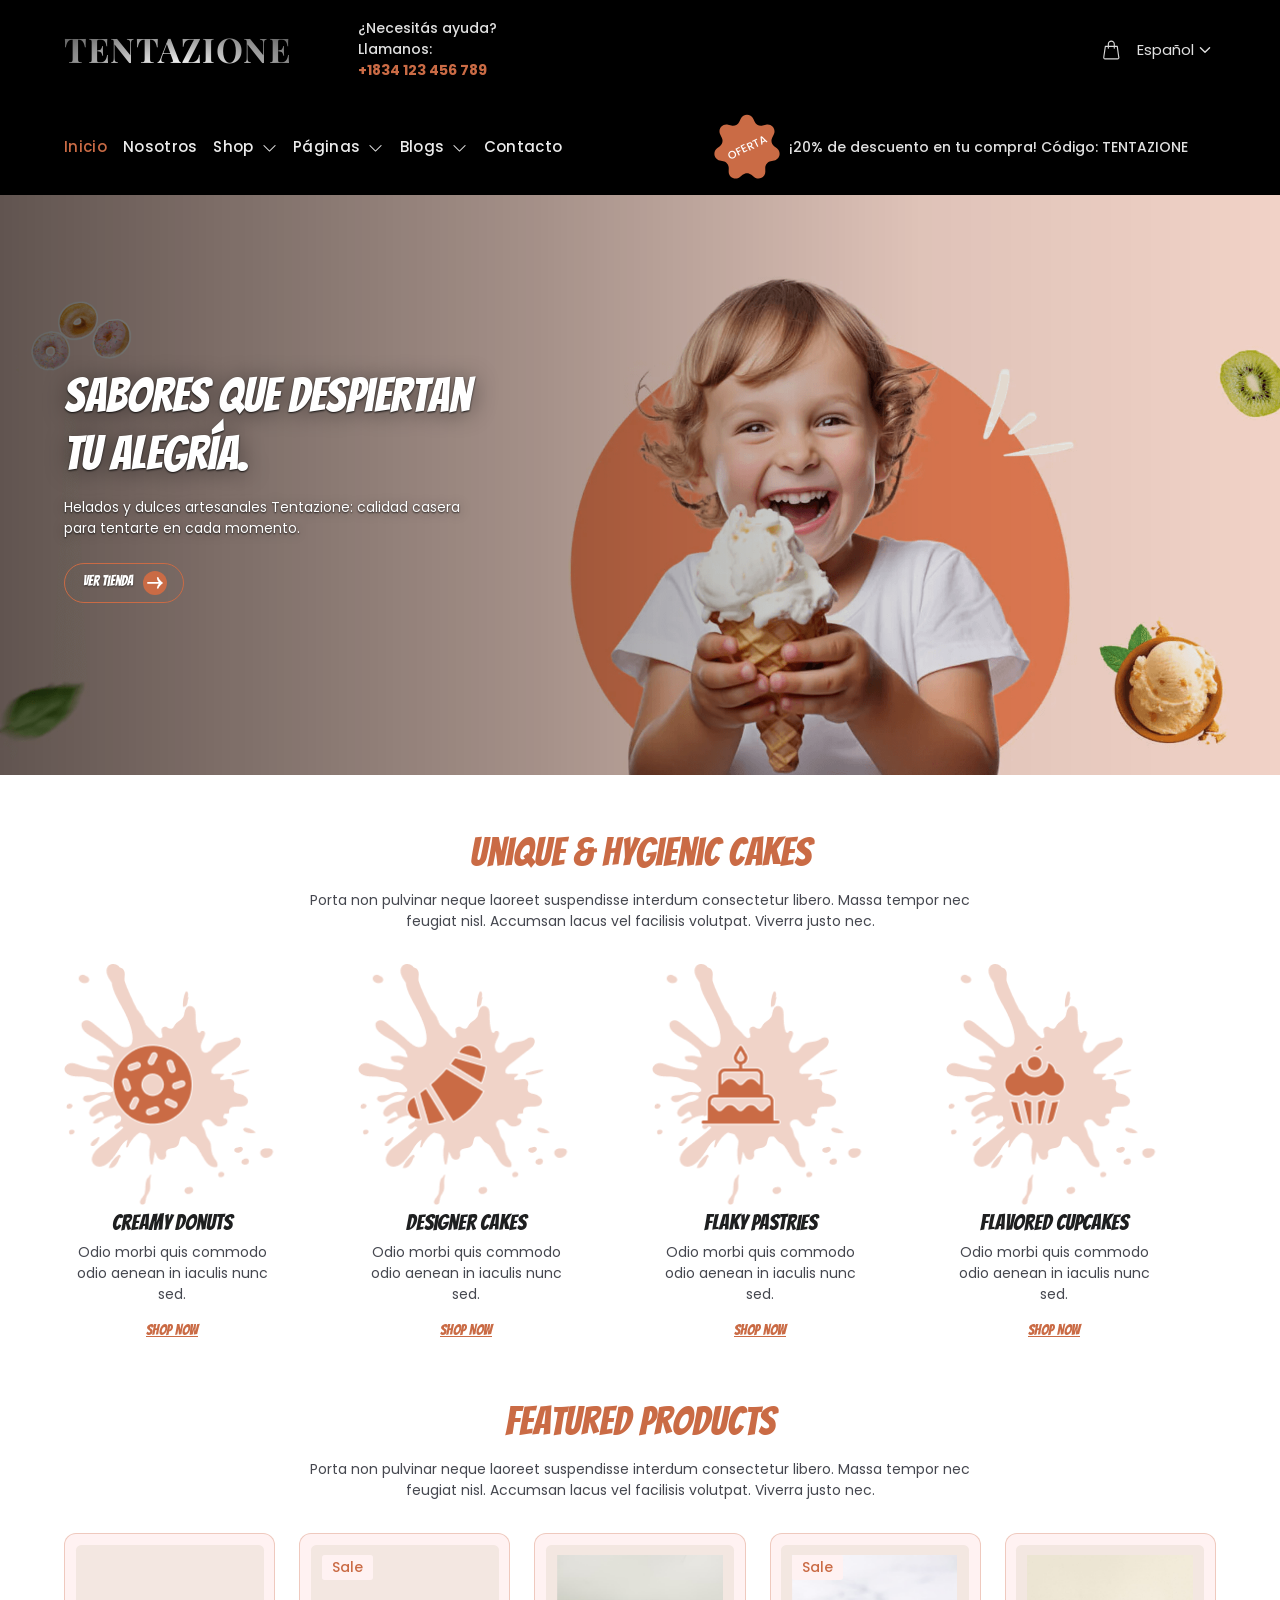
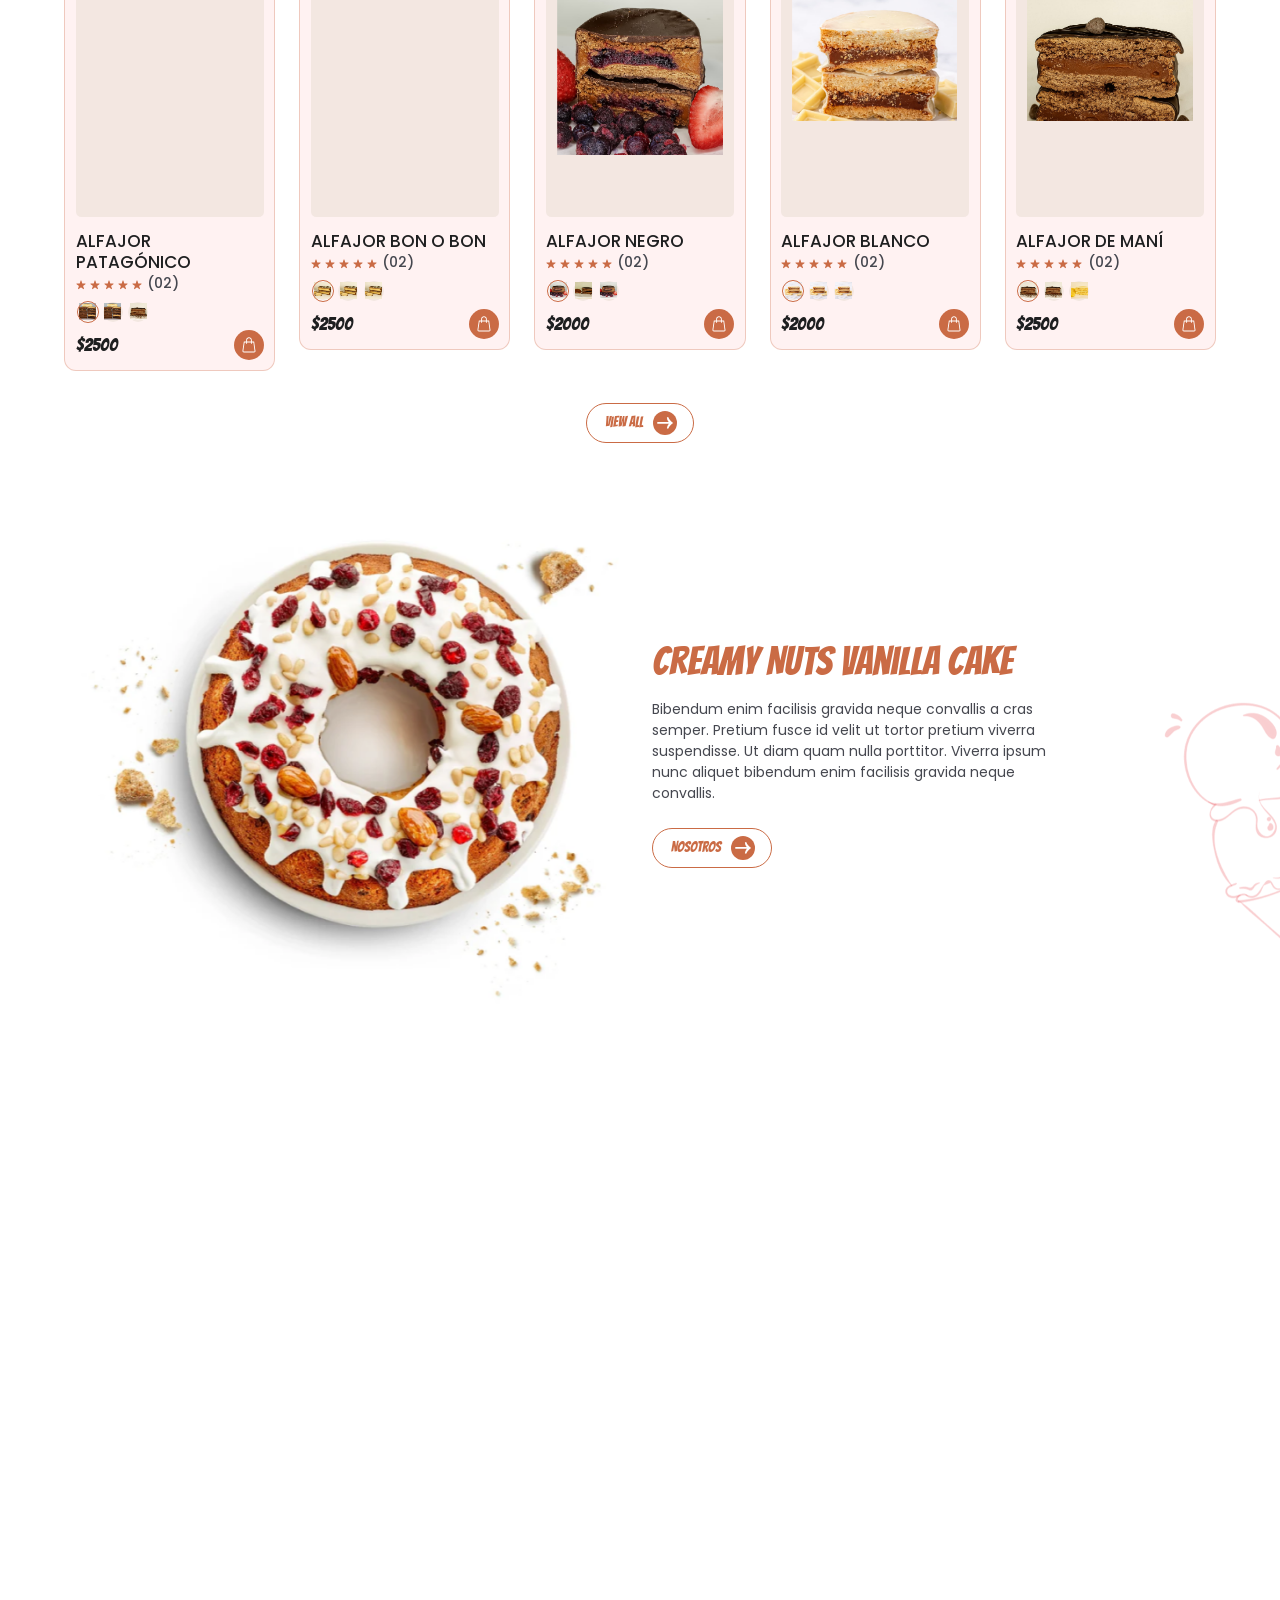
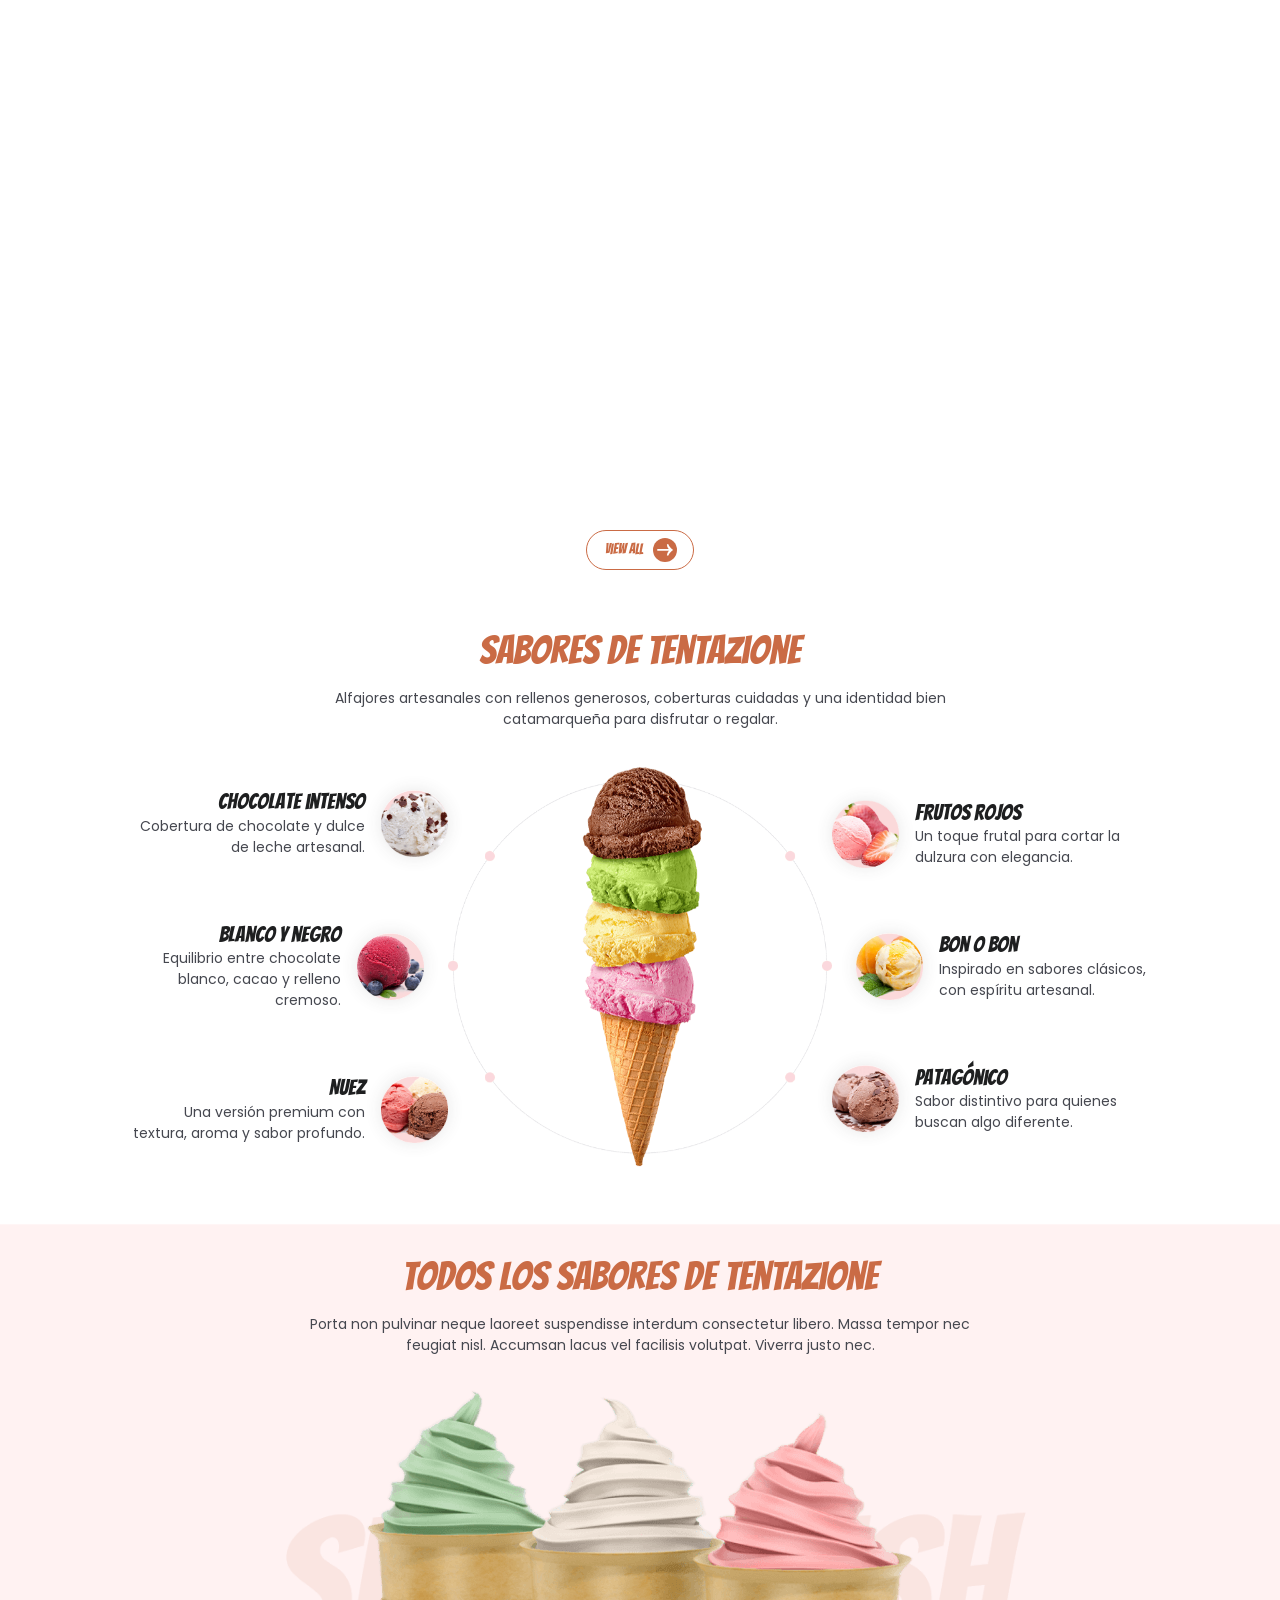
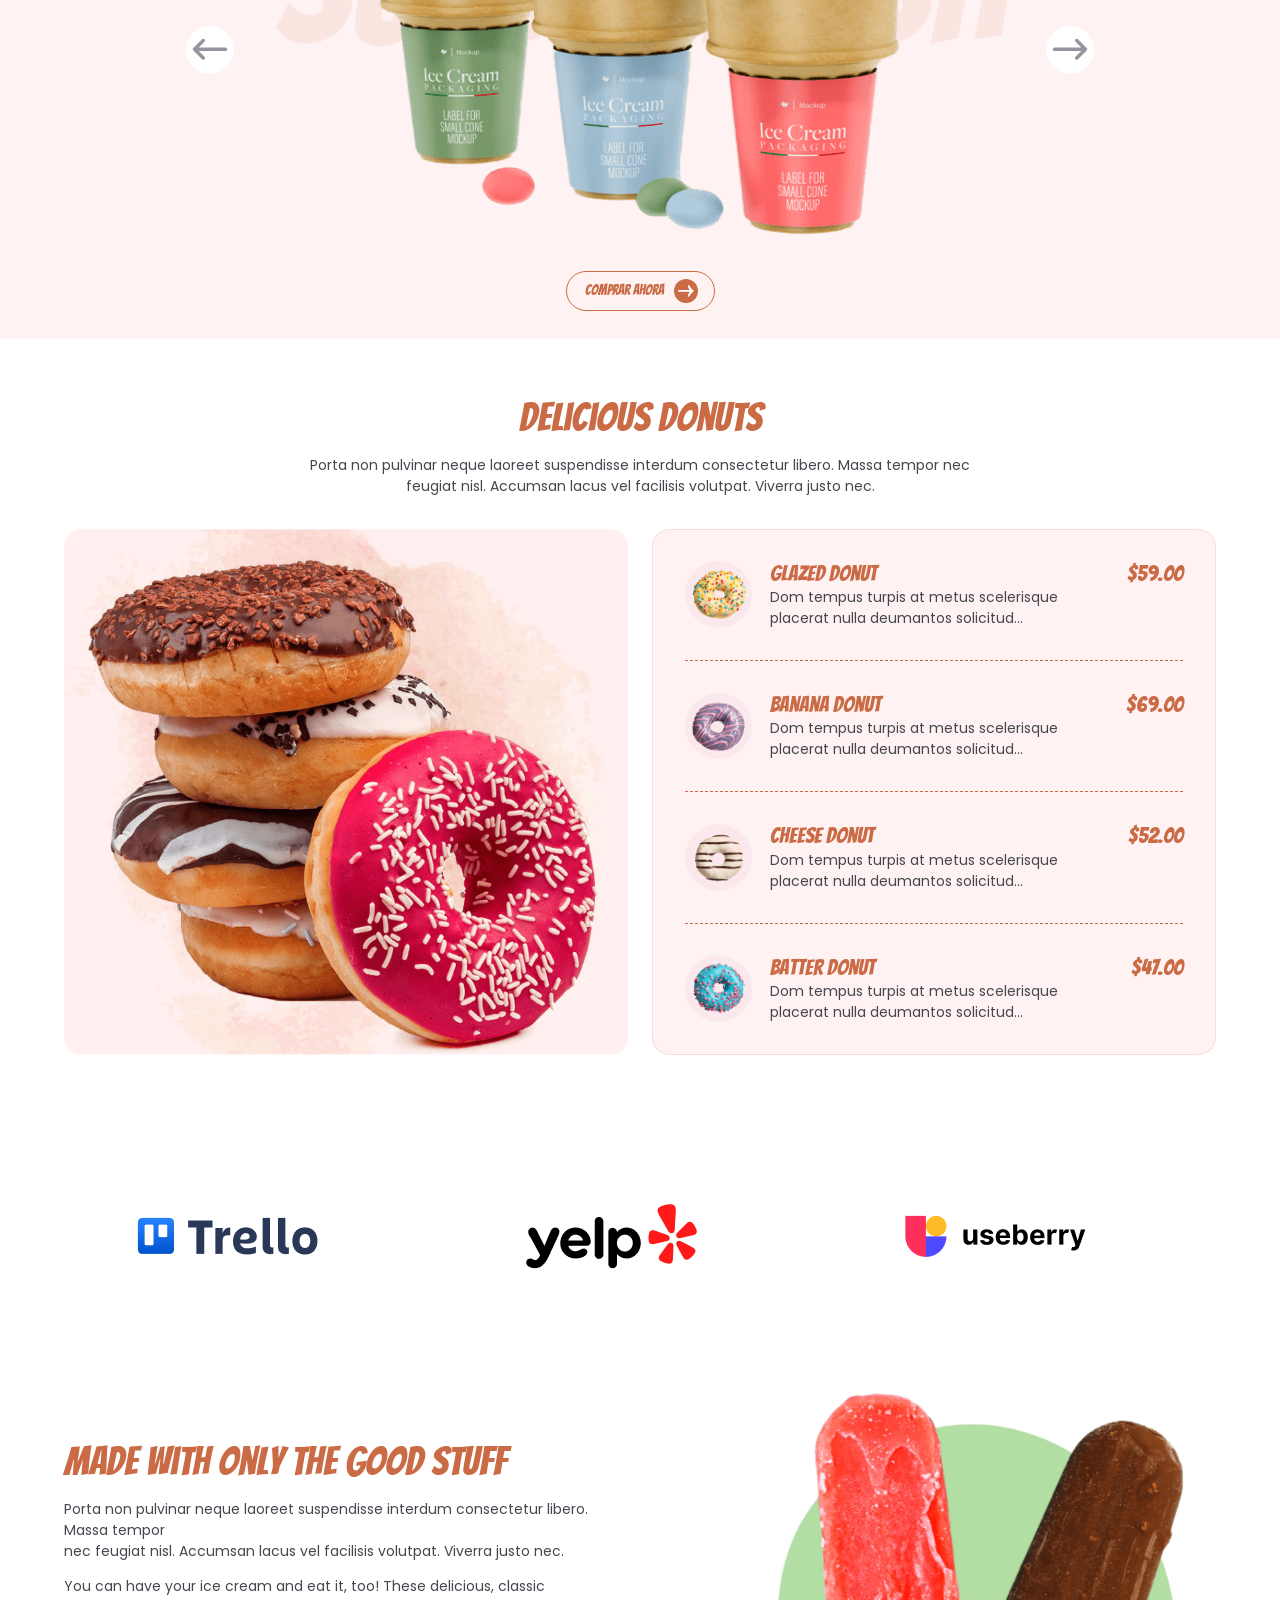
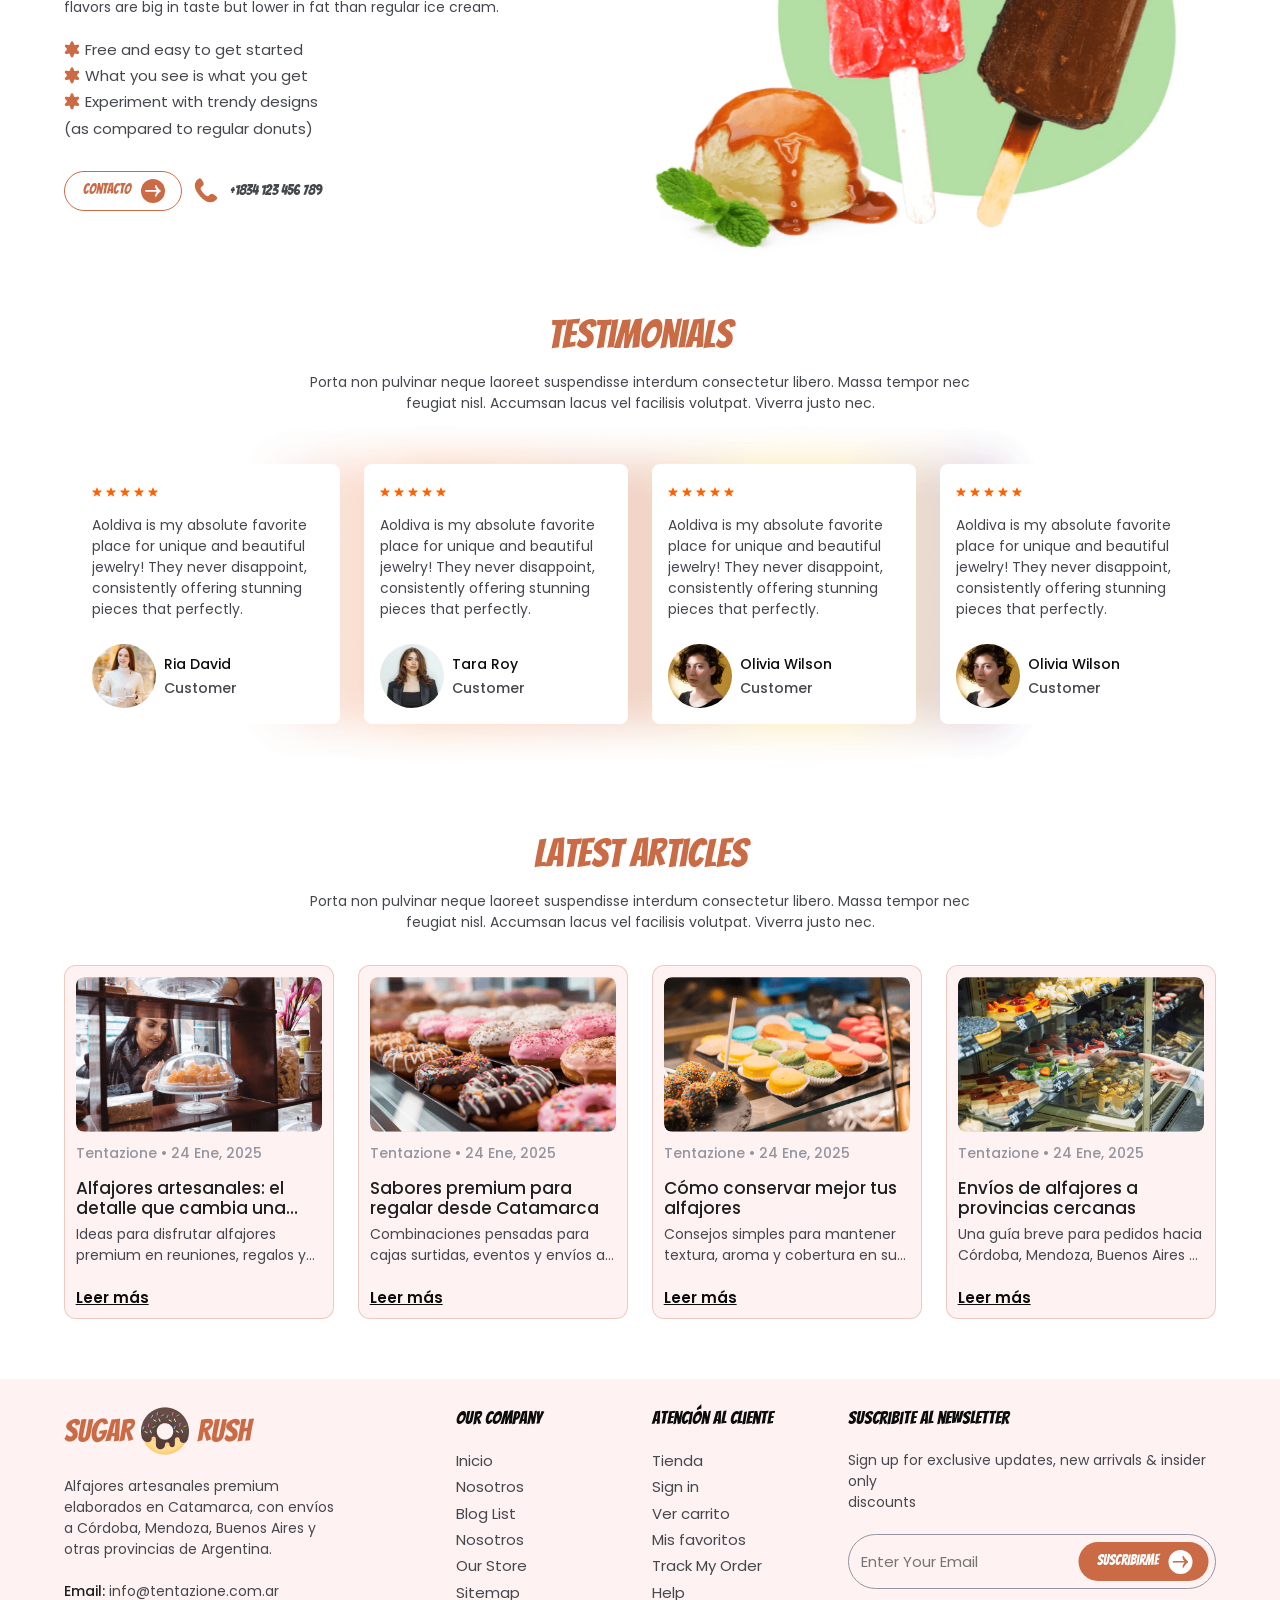
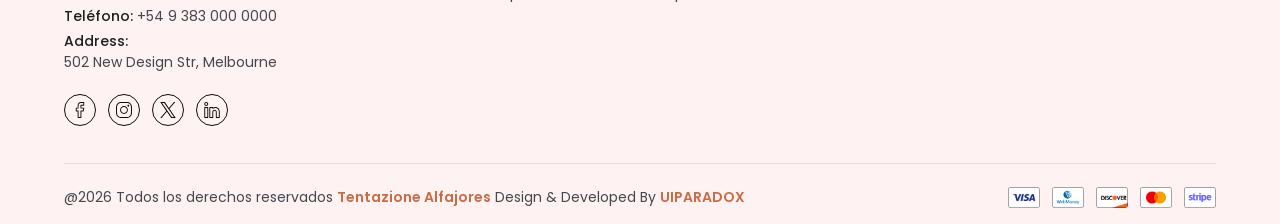
==== index.html @ 1d55a3b2 "Deploy inicial Tentazione Alfajores" ====
<!DOCTYPE html>
<html lang="es" class="preloader-active">

<head>
    <meta charset="UTF-8">
    <meta http-equiv="X-UA-Compatible" content="IE=edge">
    <meta name="viewport" content="width=device-width, initial-scale=1, shrink-to-fit=no">
    <meta name="description" content="Alfajores artesanales premium elaborados en Catamarca. Envíos a Córdoba, Mendoza, Buenos Aires y otras provincias de Argentina.">
    <meta name="keywords" content="Tentazione Alfajores, alfajores artesanales, alfajores premium, alfajores Catamarca, envíos de alfajores, alfajores Argentina">
    <meta property="og:title" content="Tentazione Alfajores | Alfajores artesanales premium en Catamarca">
    <meta property="og:description" content="Alfajores artesanales premium elaborados en Catamarca. Envíos a Córdoba, Mendoza, Buenos Aires y otras provincias de Argentina.">
    <meta property="og:image" content="https://tentazione.com.ar/assets/media/banner/hero-bg.png">

    <title>Tentazione Alfajores | Alfajores artesanales premium en Catamarca</title>

    <!-- Favicon -->
    <link rel="shortcut icon" type="image/x-icon" href="assets/media/favicon.png">

    <!-- All CSS files -->
    <link rel="stylesheet" href="assets/css/vendor/font-awesome.css">
    <link rel="stylesheet" href="assets/css/vendor/slick-theme.css">
    <link rel="stylesheet" href="assets/css/vendor/slick-slider.css">
    <link rel="stylesheet" href="assets/css/vendor/bootstrap.min.css">
    <link rel="stylesheet" href="assets/css/vendor/wow.min.css">
    <link rel="stylesheet" href="assets/css/app.css">
    <link rel="stylesheet" href="assets/css/tentazione-brand.css">
    <link rel="stylesheet" href="assets/css/tentazione-preloader.css">

</head>

<body class="preloader-active">

    <div id="tentazione-preloader" class="tentazione-preloader" role="status" aria-live="polite" aria-label="Cargando Tentazione Alfajores">
        <div class="tentazione-preloader__inner">
            <div class="tentazione-preloader__alfajor" aria-hidden="true"></div>
            <p class="tentazione-preloader__brand">Tentazione</p>
            <p class="tentazione-preloader__copy">Alfajores artesanales</p>
            <div class="tentazione-preloader__bar" aria-hidden="true"></div>
        </div>
    </div>



    <!-- Main Wrapper Start -->
    <div id="scroll-container" class="main-wrapper">

        <!-- Header Menu Start -->
        <header>
            <div class="header-section">
                <div class="bg-sec">
                    <div class="container-fluid">
                        <div class="header-top row align-items-center row-gap-sm-2 row-gap-3">
                            <div class="col-xl-3 col-lg-4 col-md-6 col-sm-5 col-6 order-lg-1 order-1">
                                <a href="index.html" class="header-logo tentazione-header-logo" aria-label="Tentazione — inicio">
                                    <h1 class="tentazione-brand-title tentazione-luminance">TENTAZIONE</h1>
                                </a>
                            </div>
                            <div class="col-xl-2 d-xl-block d-none order-lg-2">
                                <div class="our-number">
                                    <p class="fw-500 medium-black">¿Necesitás ayuda? Llamanos:</p>
                                    <p class="fw-700 color-primary">+1834 123 456 789</p>
                                </div>
                            </div>

                            <div class="col-xl-7 col-lg-8 col-md-6 col-6 order-lg-3 order-2 ms-auto">
                                <div class="header-end">
                                    <div class="header-buttons">

                                        <a href="#" class="button-block cart-button">
                                            <svg xmlns="http://www.w3.org/2000/svg" width="19" height="18"
                                                viewBox="0 0 19 18" fill="none">
                                                <path
                                                    d="M17.4869 16.1063C17.0473 13.0299 15.9747 5.52124 15.9747 5.52124C15.9376 5.26112 15.7148 5.06792 15.452 5.06792H13.1524V3.33377C12.9831 -1.11295 6.60873 -1.10957 6.44108 3.33377V5.06792H4.14146C3.8787 5.06792 3.65596 5.26112 3.61879 5.52124C3.61879 5.52124 2.54624 13.0299 2.10657 16.1063C2.03846 16.5828 2.18032 17.0645 2.49566 17.428C2.81101 17.7915 3.26782 18 3.74899 18H15.8445C16.3257 18 16.7825 17.7915 17.0978 17.428C17.4132 17.0646 17.555 16.5828 17.4869 16.1063ZM7.49708 3.33377C7.61306 0.286388 11.9815 0.288675 12.0964 3.33377V5.06792H7.49708V3.33377ZM16.3002 16.736C16.1855 16.8682 16.0194 16.944 15.8445 16.944H3.74899C3.57405 16.944 3.40798 16.8682 3.29331 16.736C3.1787 16.6039 3.12717 16.4289 3.15191 16.2557C3.52664 13.6339 4.361 7.79284 4.5994 6.12389H6.44111V7.29249C6.46709 7.99228 7.47135 7.99175 7.49708 7.29249V6.12389H12.0964V7.29249C12.1224 7.99228 13.1267 7.99175 13.1524 7.29249V6.12389H14.9941C15.2325 7.79284 16.0669 13.6339 16.4416 16.2557C16.4663 16.4289 16.4148 16.6039 16.3002 16.736Z"
                                                    fill="#1E1F20" />
                                            </svg>
                                        </a>

                                    </div>
                                    <div class="drop-container d-sm-block d-none">
                                        <div class="wrapper-dropdown medium-black" id="dropdown04">
                                            <span class="selected-display medium-black"
                                                id="destination04">Español</span>
                                            <svg id="drp-arrow04" width="24" height="24" viewBox="0 0 24 24" fill="none"
                                                xmlns="http://www.w3.org/2000/svg"
                                                class="arrow transition-all ml-auto rotate-180">
                                                <path d="M7 14.5l5-5 5 5" stroke="currentColor" stroke-width="1.5"
                                                    stroke-linecap="round" stroke-linejoin="round"></path>
                                            </svg>
                                            <ul class="topbar-dropdown bg-lightest-gray">
                                                <li class="item black">Español</li>
                                                <li class="item black">Español</li>
                                                <li class="item black">Italiano</li>
                                                <li class="item black">Árabe</li>
                                            </ul>
                                        </div>
                                    </div>
                                    <a href="#" class="main-menu__toggler mobile-nav__toggler">
                                        <img src="assets/media/icons/menu-2.png" alt="">
                                    </a>
                                </div>
                            </div>
                        </div>
                    </div>
                </div>
                <div class="header-center">
                    <div class="container-fluid">
                        <div class="row align-items-center justify-content-between">
                            <div class="col-lg-6 d-lg-flex d-none">
                                <nav class="navigation d-flex align-items-center">
                                    <div class="menu-button-right">
                                        <div class="main-menu__nav">
                                            <ul class="main-menu__list">
                                                <li>
                                                    <a href="index.html" class="active">Inicio</a>
                                                </li>
                                                <li>
                                                    <a href="about.html">Nosotros</a>
                                                </li>
                                                <li class="dropdown">
                                                    <a href="javascript:void(0);">Shop <i
                                                            class="fa-light fa-chevron-down d-lg-block d-none"></i></a>
                                                    <ul class="sub-menu">
                                                        <li><a href="shop-grid.html">Tienda</a></li>
                                                        <li><a href="shop-grid-sidebar.html">Tienda con filtros</a></li>
                                                        <li><a href="product-detail.html">Detalle de producto</a></li>
                                                        <li><a href="wishlist.html">Favoritos</a></li>
                                                        <li><a href="cart.html">Carrito</a></li>
                                                        <li><a href="checkout.html">Finalizar compra</a></li>
                                                    </ul>
                                                </li>
                                                <li class="dropdown">
                                                    <a href="javascript:void(0);">Páginas<i
                                                            class="fa-light fa-chevron-down d-lg-block d-none"></i></a>
                                                    <ul>
                                                        <li><a href="about.html">Nosotros</a></li>
                                                        <li><a href="pricing.html">Pricing</a></li>
                                                        <li><a href="coming-soon.html">Coming soon</a></li>
                                                    </ul>
                                                </li>
                                                <li class="dropdown">
                                                    <a href="javascript:void(0);">Blogs <i
                                                            class="fa-light fa-chevron-down d-lg-block d-none"></i></a>
                                                    <ul>
                                                        <li><a href="blog-grid.html">Blog Grid</a></li>
                                                        <li><a href="blog-grid-sidebar.html">Blog Grid Sidebar</a></li>
                                                        <li><a href="blog-detail.html">Blog Detail</a></li>
                                                    </ul>
                                                </li>
                                                <li>
                                                    <a href="contact.html">Contacto</a>
                                                </li>
                                            </ul>
                                        </div>
                                    </div>
                                </nav>
                            </div>
                            <div class="col-lg-6 col-md-8 col-sm-7 col-11">
                                <div class="header-hotline tentazione-offer-marquee">
                                    <div class="tentazione-offer-marquee__viewport">
                                        <div class="tentazione-offer-marquee__track">
                                            <div class="tentazione-offer-marquee__segment">
                                                <div class="hotline-icon">
                                                    <svg xmlns="http://www.w3.org/2000/svg" width="38" height="37" viewBox="0 0 38 37" fill="none">
                                                        <path d="M15.5065 2.65622C16.8729 -0.338356 21.1271 -0.338351 22.4935 2.65622L23.297 4.41703C24.0655 6.10131 25.9263 6.99745 27.7223 6.54818L29.5999 6.07849C32.7931 5.27971 35.4455 8.60576 33.9562 11.5412L33.0805 13.2672C32.2429 14.9181 32.7025 16.9318 34.1735 18.0558L35.7114 19.2309C38.3268 21.2294 37.3802 25.3769 34.1566 26.0427L32.2612 26.4342C30.4481 26.8087 29.1604 28.4235 29.1987 30.2744L29.2388 32.2095C29.307 35.5003 25.4742 37.3462 22.9438 35.241L21.4559 34.0032C20.0327 32.8191 17.9673 32.8191 16.5441 34.0032L15.0562 35.241C12.5258 37.3462 8.69296 35.5003 8.76117 32.2095L8.80127 30.2744C8.83963 28.4235 7.55188 26.8087 5.73882 26.4342L3.84337 26.0427C0.619817 25.3769 -0.326822 21.2294 2.28862 19.2309L3.8265 18.0558C5.29753 16.9318 5.75712 14.9181 4.91947 13.2672L4.04376 11.5411C2.55445 8.60576 5.20689 5.27971 8.40008 6.07849L10.2777 6.54818C12.0737 6.99745 13.9345 6.10131 14.7031 4.41703L15.5065 2.65622Z" fill="#CA6B45"/>
                                                    </svg>
                                                    <p>OFERTA</p>
                                                </div>
                                                <p class="fw-500 medium-black tentazione-offer-marquee__text">¡20% de descuento en tu compra! Código: TENTAZIONE</p>
                                            </div>
                                            <div class="tentazione-offer-marquee__segment" aria-hidden="true">
                                                <div class="hotline-icon">
                                                    <svg xmlns="http://www.w3.org/2000/svg" width="38" height="37" viewBox="0 0 38 37" fill="none">
                                                        <path d="M15.5065 2.65622C16.8729 -0.338356 21.1271 -0.338351 22.4935 2.65622L23.297 4.41703C24.0655 6.10131 25.9263 6.99745 27.7223 6.54818L29.5999 6.07849C32.7931 5.27971 35.4455 8.60576 33.9562 11.5412L33.0805 13.2672C32.2429 14.9181 32.7025 16.9318 34.1735 18.0558L35.7114 19.2309C38.3268 21.2294 37.3802 25.3769 34.1566 26.0427L32.2612 26.4342C30.4481 26.8087 29.1604 28.4235 29.1987 30.2744L29.2388 32.2095C29.307 35.5003 25.4742 37.3462 22.9438 35.241L21.4559 34.0032C20.0327 32.8191 17.9673 32.8191 16.5441 34.0032L15.0562 35.241C12.5258 37.3462 8.69296 35.5003 8.76117 32.2095L8.80127 30.2744C8.83963 28.4235 7.55188 26.8087 5.73882 26.4342L3.84337 26.0427C0.619817 25.3769 -0.326822 21.2294 2.28862 19.2309L3.8265 18.0558C5.29753 16.9318 5.75712 14.9181 4.91947 13.2672L4.04376 11.5411C2.55445 8.60576 5.20689 5.27971 8.40008 6.07849L10.2777 6.54818C12.0737 6.99745 13.9345 6.10131 14.7031 4.41703L15.5065 2.65622Z" fill="#CA6B45"/>
                                                    </svg>
                                                    <p>OFERTA</p>
                                                </div>
                                                <p class="fw-500 medium-black tentazione-offer-marquee__text">¡20% de descuento en tu compra! Código: TENTAZIONE</p>
                                            </div>
                                        </div>
                                    </div>
                                </div>
                            </div>
                        </div>
                    </div>
                </div>
            </div>
        </header>
        <!-- Header Menu End -->

        <!-- Main Sections -->
        <main class="main-wrapper">

            <!-- HERO BANNER START -->
            <section class="hero-banner">
                <div class="hero-banner-wrapper">
                    <div class="container-fluid">
                        <div class="row align-items-center row-gap-4">
                            <div class="col-lg-6 col-md-6">
                                <div class="hero-content-block">
                                    <h1 class="color-primary mb-16 wow fadeInLeft animated" data-wow-delay="0.1s">Sabores
                                        que despiertan <br class="d-lg-block d-none"> tu alegría.</h1>
                                    <p class="mb-32 wow fadeInLeft animated" data-wow-delay="0.15s">Helados y dulces
                                        artesanales Tentazione: calidad casera <br class="d-lg-block d-none">
                                        para tentarte en cada momento.</p>
                                    <a href="shop-grid.html" class="cus-btn-2 wow fadeInLeft animated"
                                        data-wow-delay="0.2s">
                                        <div class="arr-2">
                                            <svg xmlns="http://www.w3.org/2000/svg" width="20" height="15"
                                                viewBox="0 0 20 15" fill="none">
                                                <path
                                                    d="M13.3555 14.3477C13.3555 11.3477 16.1555 7.34766 19.3555 7.34766M19.3555 7.34766C17.5221 7.34766 13.3555 6.34766 13.3555 0.347656M19.3555 7.34766H0.355469"
                                                    stroke="white" stroke-width="2" />
                                            </svg>
                                        </div>
                                        <span class="text">Ver tienda</span>
                                        <span class="circle"></span>
                                        <div class="arr-1">
                                            <svg xmlns="http://www.w3.org/2000/svg" width="20" height="15"
                                                viewBox="0 0 20 15" fill="none">
                                                <path
                                                    d="M13.3555 14.3477C13.3555 11.3477 16.1555 7.34766 19.3555 7.34766M19.3555 7.34766C17.5221 7.34766 13.3555 6.34766 13.3555 0.347656M19.3555 7.34766H0.355469"
                                                    stroke="white" stroke-width="2" />
                                            </svg>
                                        </div>
                                    </a>
                                </div>
                            </div>
                        </div>
                    </div>
                </div>
            </section>
            <!-- HERO BANNER END -->

            <!-- COLLECTION SECTION START -->
            <div class="collection-sec pt-80 pb-40">
                <div class="container-fluid">
                    <div class="heading mb-48 text-center wow fadeInUp animated" data-wow-delay="0s">
                        <h2 class="color-primary mb-16">Unique & Hygienic Cakes</h2>
                        <p>Porta non pulvinar neque laoreet suspendisse interdum consectetur libero. Massa tempor nec
                            <br class="d-lg-block d-none"> feugiat nisl. Accumsan lacus vel facilisis volutpat. Viverra
                            justo nec.</p>
                    </div>
                    <div class="row row-gap-lg-4 row-gap-3">
                        <div class="col-xl-3 col-lg-6 col-md-6 col-sm-6 col-12 wow fadeInUp animated"
                            data-wow-delay="0s">
                            <div class="collection-card">
                                <a href="shop-grid-sidebar.html" class="order-box mb-8">
                                    <img src="assets/media/collection/shop-vec-1.png" alt="Icon">
                                    <img class="icon-image" src="assets/media/collection/shop-vec-2.png" alt="Icon">
                                </a>
                                <div class="collection-text">
                                    <a href="shop-grid-sidebar.html" class="h5 mb-8">Creamy Donuts</a>
                                    <p class="dark-gray mb-16">Odio morbi quis commodo odio aenean in iaculis nunc sed.
                                    </p>
                                    <a href="shop-grid-sidebar.html" class="block-btn text-decoration-underline">Shop
                                        Now</a>
                                </div>
                            </div>
                        </div>
                        <div class="col-xl-3 col-lg-6 col-md-6 col-sm-6 col-12 wow fadeInUp animated"
                            data-wow-delay="30ms">
                            <div class="collection-card">
                                <a href="shop-grid-sidebar.html" class="order-box mb-8">
                                    <img src="assets/media/collection/shop-vec-1.png" alt="Icon">
                                    <img class="icon-image" src="assets/media/collection/shop-vec-3.png" alt="Icon">
                                </a>
                                <div class="collection-text">
                                    <a href="shop-grid-sidebar.html" class="h5 mb-8">Designer Cakes</a>
                                    <p class="dark-gray mb-16">Odio morbi quis commodo odio aenean in iaculis nunc sed.
                                    </p>
                                    <a href="shop-grid-sidebar.html" class="block-btn text-decoration-underline">Shop
                                        Now</a>
                                </div>
                            </div>
                        </div>
                        <div class="col-xl-3 col-lg-6 col-md-6 col-sm-6 col-12 wow fadeInUp animated"
                            data-wow-delay="40ms">
                            <div class="collection-card">
                                <a href="shop-grid-sidebar.html" class="order-box mb-8">
                                    <img src="assets/media/collection/shop-vec-1.png" alt="Icon">
                                    <img class="icon-image" src="assets/media/collection/shop-vec-4.png" alt="Icon">
                                </a>
                                <div class="collection-text">
                                    <a href="shop-grid-sidebar.html" class="h5 mb-8">Flaky Pastries</a>
                                    <p class="dark-gray mb-16">Odio morbi quis commodo odio aenean in iaculis nunc sed.
                                    </p>
                                    <a href="shop-grid-sidebar.html" class="block-btn text-decoration-underline">Shop
                                        Now</a>
                                </div>
                            </div>
                        </div>
                        <div class="col-xl-3 col-lg-6 col-md-6 col-sm-6 col-12 wow fadeInUp animated"
                            data-wow-delay="45ms">
                            <div class="collection-card">
                                <a href="shop-grid-sidebar.html" class="order-box mb-8">
                                    <img src="assets/media/collection/shop-vec-1.png" alt="Icon">
                                    <img class="icon-image" src="assets/media/collection/shop-vec-5.png" alt="Icon">
                                </a>
                                <div class="collection-text">
                                    <a href="shop-grid-sidebar.html" class="h5 mb-8">Flavored Cupcakes</a>
                                    <p class="dark-gray mb-16">Odio morbi quis commodo odio aenean in iaculis nunc sed.
                                    </p>
                                    <a href="shop-grid-sidebar.html" class="block-btn text-decoration-underline">Shop
                                        Now</a>
                                </div>
                            </div>
                        </div>
                    </div>
                </div>
            </div>
            <!-- COLLECTION SECTION END -->

            <!-- FEATURED PRODUCT START -->
            <section class="featured-product-sec py-40">
                <div class="container-fluid">
                    <div class="heading mb-48 text-center wow fadeInUp animated" data-wow-delay="0s">
                        <h2 class="color-primary mb-16">Featured products</h2>
                        <p>Porta non pulvinar neque laoreet suspendisse interdum consectetur libero. Massa tempor nec
                            <br class="d-lg-block d-none"> feugiat nisl. Accumsan lacus vel facilisis volutpat. Viverra
                            justo nec.</p>
                    </div>
                    <div class="row row-gap-4 row-cols-xl-5 row-cols-lg-3 row-cols-md-3 row-cols-sm-2 mb-48">
                        <div class="col wow fadeInUp animated" data-wow-delay="0s">
                            <div class="product-block">
                                <div class="detail-img mb-16">
                                    <div class="product-card-slider">
                                        <div class="detail-img-block">
                                            <img src="./assets/media/products/fotos-grid/pila-alfajores.jpeg" alt="">
                                        </div>
                                        <div class="detail-img-block">
                                            <img src="./assets/media/products/fotos-grid/pila-alfajores.jpeg" alt="">
                                        </div>
                                        <div class="detail-img-block">
                                            <img src="./assets/media/products/fotos-grid/alfa-cookies.jpeg" alt="">
                                        </div>
                                    </div>
                                    <ul class="side-icons list-unstyled">
                                        <li>
                                            <a href="">
                                                <i class="fa-light fa-heart"></i>
                                            </a>
                                        </li>
                                        <li>
                                            <a href="#" class="btn" data-bs-toggle="modal"
                                                data-bs-target="#productQuickView">
                                                <i class="fa-regular fa-eye"></i>
                                            </a>
                                        </li>
                                        <li>
                                            <a href="" class="zui-wrapper-button" data-bs-toggle="modal"
                                                data-bs-target="#comparepopup">
                                                <svg xmlns="http://www.w3.org/2000/svg" width="16" height="17"
                                                    viewBox="0 0 16 17" fill="none">
                                                    <path
                                                        d="M12.979 16.5293C12.8173 16.5293 12.6557 16.4669 12.5333 16.3425C12.2913 16.0964 12.2947 15.7007 12.5408 15.4586L14.6415 13.393C14.7584 13.2759 14.8228 13.1207 14.8228 12.9558C14.8228 12.7913 14.7588 12.6366 14.6426 12.5197L12.5432 10.4773C11.9709 9.87765 12.8002 9.02596 13.4148 9.5813L15.5176 11.627C15.5194 11.6288 15.5213 11.6305 15.523 11.6323C15.8775 11.9858 16.0728 12.4558 16.0727 12.9558C16.0727 13.4559 15.8775 13.9259 15.523 14.2793C15.522 14.2803 15.521 14.2813 15.5199 14.2823L13.4172 16.35C13.2955 16.4696 13.1372 16.5293 12.979 16.5293ZM12.979 13.5293H3.82275C1.755 13.5293 0.0727539 11.8471 0.0727539 9.7793V8.18555C0.103473 7.35718 1.29232 7.3578 1.32275 8.18555V9.7793C1.32275 11.1578 2.44425 12.2793 3.82275 12.2793H12.979C13.8074 12.31 13.8068 13.4989 12.979 13.5293ZM15.4478 9.49805C15.1026 9.49805 14.8228 9.21824 14.8228 8.87305V7.2793C14.8228 5.9008 13.7013 4.7793 12.3228 4.7793H3.1665C2.33813 4.74858 2.33875 3.55974 3.1665 3.5293H12.3228C14.3905 3.5293 16.0728 5.21155 16.0728 7.2793V8.87305C16.0728 9.21824 15.7929 9.49805 15.4478 9.49805ZM3.16644 7.6543C3.00938 7.6543 2.85216 7.59549 2.73069 7.47727L0.627879 5.43162C0.626035 5.42983 0.624223 5.42805 0.622441 5.42624C0.267973 5.07283 0.0727539 4.60283 0.0727539 4.1028C0.0727539 3.60277 0.267973 3.13274 0.622441 2.77937C0.623473 2.77833 0.624473 2.77733 0.625504 2.77633L2.72832 0.708647C2.97444 0.466647 3.37016 0.46996 3.61216 0.716085C3.85416 0.96221 3.85085 1.35793 3.60472 1.59993L1.50397 3.66562C1.26438 3.89593 1.26388 4.30799 1.50285 4.5389L3.60232 6.5813C3.84972 6.82199 3.85516 7.21768 3.61447 7.46512C3.492 7.59102 3.32925 7.6543 3.16644 7.6543Z"
                                                        fill="#363636" />
                                                </svg>
                                            </a>
                                        </li>
                                    </ul>
                                </div>
                                <div class="text-box">
                                    <a href="product-detail.html" class="fw-500 product-name">ALFAJOR PATAGÓNICO</a>
                                    <div class="d-flex align-items-center gap-8">
                                        <div class="rating-star">
                                            <svg xmlns="http://www.w3.org/2000/svg" width="14" height="13"
                                                viewBox="0 0 14 13" fill="none">
                                                <path
                                                    d="M6.42937 0.603885C6.60898 0.0510984 7.39102 0.0511002 7.57063 0.603887L8.6614 3.96093C8.74173 4.20814 8.9721 4.37552 9.23204 4.37552H12.7618C13.3431 4.37552 13.5847 5.11929 13.1145 5.46093L10.2588 7.5357C10.0485 7.68848 9.96055 7.9593 10.0409 8.20652L11.1316 11.5636C11.3113 12.1163 10.6786 12.576 10.2083 12.2344L7.35267 10.1596C7.14238 10.0068 6.85762 10.0068 6.64733 10.1596L3.79166 12.2344C3.32143 12.576 2.68874 12.1163 2.86835 11.5636L3.95912 8.20652C4.03945 7.95931 3.95145 7.68848 3.74116 7.5357L0.885485 5.46093C0.415257 5.11929 0.656924 4.37552 1.23816 4.37552H4.76796C5.0279 4.37552 5.25827 4.20814 5.3386 3.96093L6.42937 0.603885Z"
                                                    fill="#CA6B45" />
                                            </svg>
                                            <svg xmlns="http://www.w3.org/2000/svg" width="14" height="13"
                                                viewBox="0 0 14 13" fill="none">
                                                <path
                                                    d="M6.42937 0.603885C6.60898 0.0510984 7.39102 0.0511002 7.57063 0.603887L8.6614 3.96093C8.74173 4.20814 8.9721 4.37552 9.23204 4.37552H12.7618C13.3431 4.37552 13.5847 5.11929 13.1145 5.46093L10.2588 7.5357C10.0485 7.68848 9.96055 7.9593 10.0409 8.20652L11.1316 11.5636C11.3113 12.1163 10.6786 12.576 10.2083 12.2344L7.35267 10.1596C7.14238 10.0068 6.85762 10.0068 6.64733 10.1596L3.79166 12.2344C3.32143 12.576 2.68874 12.1163 2.86835 11.5636L3.95912 8.20652C4.03945 7.95931 3.95145 7.68848 3.74116 7.5357L0.885485 5.46093C0.415257 5.11929 0.656924 4.37552 1.23816 4.37552H4.76796C5.0279 4.37552 5.25827 4.20814 5.3386 3.96093L6.42937 0.603885Z"
                                                    fill="#CA6B45" />
                                            </svg>
                                            <svg xmlns="http://www.w3.org/2000/svg" width="14" height="13"
                                                viewBox="0 0 14 13" fill="none">
                                                <path
                                                    d="M6.42937 0.603885C6.60898 0.0510984 7.39102 0.0511002 7.57063 0.603887L8.6614 3.96093C8.74173 4.20814 8.9721 4.37552 9.23204 4.37552H12.7618C13.3431 4.37552 13.5847 5.11929 13.1145 5.46093L10.2588 7.5357C10.0485 7.68848 9.96055 7.9593 10.0409 8.20652L11.1316 11.5636C11.3113 12.1163 10.6786 12.576 10.2083 12.2344L7.35267 10.1596C7.14238 10.0068 6.85762 10.0068 6.64733 10.1596L3.79166 12.2344C3.32143 12.576 2.68874 12.1163 2.86835 11.5636L3.95912 8.20652C4.03945 7.95931 3.95145 7.68848 3.74116 7.5357L0.885485 5.46093C0.415257 5.11929 0.656924 4.37552 1.23816 4.37552H4.76796C5.0279 4.37552 5.25827 4.20814 5.3386 3.96093L6.42937 0.603885Z"
                                                    fill="#CA6B45" />
                                            </svg>
                                            <svg xmlns="http://www.w3.org/2000/svg" width="14" height="13"
                                                viewBox="0 0 14 13" fill="none">
                                                <path
                                                    d="M6.42937 0.603885C6.60898 0.0510984 7.39102 0.0511002 7.57063 0.603887L8.6614 3.96093C8.74173 4.20814 8.9721 4.37552 9.23204 4.37552H12.7618C13.3431 4.37552 13.5847 5.11929 13.1145 5.46093L10.2588 7.5357C10.0485 7.68848 9.96055 7.9593 10.0409 8.20652L11.1316 11.5636C11.3113 12.1163 10.6786 12.576 10.2083 12.2344L7.35267 10.1596C7.14238 10.0068 6.85762 10.0068 6.64733 10.1596L3.79166 12.2344C3.32143 12.576 2.68874 12.1163 2.86835 11.5636L3.95912 8.20652C4.03945 7.95931 3.95145 7.68848 3.74116 7.5357L0.885485 5.46093C0.415257 5.11929 0.656924 4.37552 1.23816 4.37552H4.76796C5.0279 4.37552 5.25827 4.20814 5.3386 3.96093L6.42937 0.603885Z"
                                                    fill="#CA6B45" />
                                            </svg>
                                            <svg xmlns="http://www.w3.org/2000/svg" width="14" height="13"
                                                viewBox="0 0 14 13" fill="none">
                                                <path
                                                    d="M6.42937 0.603885C6.60898 0.0510984 7.39102 0.0511002 7.57063 0.603887L8.6614 3.96093C8.74173 4.20814 8.9721 4.37552 9.23204 4.37552H12.7618C13.3431 4.37552 13.5847 5.11929 13.1145 5.46093L10.2588 7.5357C10.0485 7.68848 9.96055 7.9593 10.0409 8.20652L11.1316 11.5636C11.3113 12.1163 10.6786 12.576 10.2083 12.2344L7.35267 10.1596C7.14238 10.0068 6.85762 10.0068 6.64733 10.1596L3.79166 12.2344C3.32143 12.576 2.68874 12.1163 2.86835 11.5636L3.95912 8.20652C4.03945 7.95931 3.95145 7.68848 3.74116 7.5357L0.885485 5.46093C0.415257 5.11929 0.656924 4.37552 1.23816 4.37552H4.76796C5.0279 4.37552 5.25827 4.20814 5.3386 3.96093L6.42937 0.603885Z"
                                                    fill="#CA6B45" />
                                            </svg>
                                        </div>
                                        <p class="fw-500">(02)</p>
                                    </div>
                                    <div class="nav-images">
                                        <div class="product-card-slider-nav">
                                            <div class="nav-img-block">
                                                <img src="./assets/media/products/fotos-grid/pila-alfajores.jpeg" alt="">
                                            </div>
                                            <div class="nav-img-block">
                                                <img src="./assets/media/products/fotos-grid/pila-alfajores.jpeg" alt="">
                                            </div>
                                            <div class="nav-img-block">
                                                <img src="./assets/media/products/fotos-grid/alfa-cookies.jpeg" alt="">
                                            </div>
                                        </div>
                                    </div>
                                    <div class="price-bar">
                                        <h6 class="medium-black">$2500</h6>
                                        <a href="javascript:;" class="cart-button">
                                            <svg xmlns="http://www.w3.org/2000/svg" width="21" height="21"
                                                viewBox="0 0 21 21" fill="none">
                                                <path
                                                    d="M19.0376 18.2436C18.5491 14.8253 17.3574 6.48237 17.3574 6.48237C17.3161 6.19335 17.0685 5.97868 16.7766 5.97868H14.2214V4.05185C14.0333 -0.888951 6.95067 -0.885196 6.76439 4.05185V5.97868H4.20926C3.91731 5.97868 3.66982 6.19335 3.62852 6.48237C3.62852 6.48237 2.4368 14.8253 1.94828 18.2436C1.8726 18.773 2.03021 19.3082 2.3806 19.7121C2.73098 20.116 3.23855 20.3476 3.77319 20.3476H17.2127C17.7473 20.3476 18.2548 20.116 18.6052 19.7121C18.9556 19.3083 19.1132 18.773 19.0376 18.2436ZM7.93773 4.05185C8.0666 0.665865 12.9204 0.668407 13.0481 4.05185V5.97868H7.93773V4.05185ZM17.719 18.9432C17.5915 19.0901 17.407 19.1744 17.2127 19.1744H3.77319C3.57881 19.1744 3.39429 19.0901 3.26687 18.9432C3.13953 18.7965 3.08227 18.602 3.10976 18.4095C3.52613 15.4964 4.45319 9.00637 4.71808 7.15197H6.76443V8.45042C6.79329 9.22797 7.90914 9.22738 7.93773 8.45042V7.15197H13.0481V8.45042C13.077 9.22797 14.1928 9.22738 14.2214 8.45042V7.15197H16.2678C16.5327 9.00637 17.4598 15.4964 17.8761 18.4095C17.9036 18.602 17.8463 18.7965 17.719 18.9432Z"
                                                    fill="white" />
                                            </svg>
                                        </a>
                                    </div>
                                </div>
                            </div>
                        </div>
                        <div class="col wow fadeInUp animated" data-wow-delay="30ms">
                            <div class="product-block">
                                <div class="detail-img mb-16">
                                    <div class="product-card-slider">
                                        <div class="detail-img-block">
                                            <img src="./assets/media/products/fotos-grid/bon-o-bon.jpeg" alt="">
                                        </div>
                                        <div class="detail-img-block">
                                            <img src="./assets/media/products/fotos-grid/bon-o-bon.jpeg" alt="">
                                        </div>
                                        <div class="detail-img-block">
                                            <img src="./assets/media/products/fotos-grid/bon-o-bon.jpeg" alt="">
                                        </div>
                                    </div>
                                    <span class="sale-label subtitle fw-500">Sale</span>
                                    <ul class="side-icons list-unstyled">
                                        <li>
                                            <a href="">
                                                <i class="fa-light fa-heart"></i>
                                            </a>
                                        </li>
                                        <li>
                                            <a href="#" class="btn" data-bs-toggle="modal"
                                                data-bs-target="#productQuickView">
                                                <i class="fa-regular fa-eye"></i>
                                            </a>
                                        </li>
                                        <li>
                                            <a href="" class="zui-wrapper-button" data-bs-toggle="modal"
                                                data-bs-target="#comparepopup">
                                                <svg xmlns="http://www.w3.org/2000/svg" width="16" height="17"
                                                    viewBox="0 0 16 17" fill="none">
                                                    <path
                                                        d="M12.979 16.5293C12.8173 16.5293 12.6557 16.4669 12.5333 16.3425C12.2913 16.0964 12.2947 15.7007 12.5408 15.4586L14.6415 13.393C14.7584 13.2759 14.8228 13.1207 14.8228 12.9558C14.8228 12.7913 14.7588 12.6366 14.6426 12.5197L12.5432 10.4773C11.9709 9.87765 12.8002 9.02596 13.4148 9.5813L15.5176 11.627C15.5194 11.6288 15.5213 11.6305 15.523 11.6323C15.8775 11.9858 16.0728 12.4558 16.0727 12.9558C16.0727 13.4559 15.8775 13.9259 15.523 14.2793C15.522 14.2803 15.521 14.2813 15.5199 14.2823L13.4172 16.35C13.2955 16.4696 13.1372 16.5293 12.979 16.5293ZM12.979 13.5293H3.82275C1.755 13.5293 0.0727539 11.8471 0.0727539 9.7793V8.18555C0.103473 7.35718 1.29232 7.3578 1.32275 8.18555V9.7793C1.32275 11.1578 2.44425 12.2793 3.82275 12.2793H12.979C13.8074 12.31 13.8068 13.4989 12.979 13.5293ZM15.4478 9.49805C15.1026 9.49805 14.8228 9.21824 14.8228 8.87305V7.2793C14.8228 5.9008 13.7013 4.7793 12.3228 4.7793H3.1665C2.33813 4.74858 2.33875 3.55974 3.1665 3.5293H12.3228C14.3905 3.5293 16.0728 5.21155 16.0728 7.2793V8.87305C16.0728 9.21824 15.7929 9.49805 15.4478 9.49805ZM3.16644 7.6543C3.00938 7.6543 2.85216 7.59549 2.73069 7.47727L0.627879 5.43162C0.626035 5.42983 0.624223 5.42805 0.622441 5.42624C0.267973 5.07283 0.0727539 4.60283 0.0727539 4.1028C0.0727539 3.60277 0.267973 3.13274 0.622441 2.77937C0.623473 2.77833 0.624473 2.77733 0.625504 2.77633L2.72832 0.708647C2.97444 0.466647 3.37016 0.46996 3.61216 0.716085C3.85416 0.96221 3.85085 1.35793 3.60472 1.59993L1.50397 3.66562C1.26438 3.89593 1.26388 4.30799 1.50285 4.5389L3.60232 6.5813C3.84972 6.82199 3.85516 7.21768 3.61447 7.46512C3.492 7.59102 3.32925 7.6543 3.16644 7.6543Z"
                                                        fill="#363636" />
                                                </svg>
                                            </a>
                                        </li>
                                    </ul>
                                </div>
                                <div class="text-box">
                                    <a href="product-detail.html" class="fw-500 product-name">ALFAJOR BON O BON</a>
                                    <div class="d-flex align-items-center gap-8">
                                        <div class="rating-star">
                                            <svg xmlns="http://www.w3.org/2000/svg" width="14" height="13"
                                                viewBox="0 0 14 13" fill="none">
                                                <path
                                                    d="M6.42937 0.603885C6.60898 0.0510984 7.39102 0.0511002 7.57063 0.603887L8.6614 3.96093C8.74173 4.20814 8.9721 4.37552 9.23204 4.37552H12.7618C13.3431 4.37552 13.5847 5.11929 13.1145 5.46093L10.2588 7.5357C10.0485 7.68848 9.96055 7.9593 10.0409 8.20652L11.1316 11.5636C11.3113 12.1163 10.6786 12.576 10.2083 12.2344L7.35267 10.1596C7.14238 10.0068 6.85762 10.0068 6.64733 10.1596L3.79166 12.2344C3.32143 12.576 2.68874 12.1163 2.86835 11.5636L3.95912 8.20652C4.03945 7.95931 3.95145 7.68848 3.74116 7.5357L0.885485 5.46093C0.415257 5.11929 0.656924 4.37552 1.23816 4.37552H4.76796C5.0279 4.37552 5.25827 4.20814 5.3386 3.96093L6.42937 0.603885Z"
                                                    fill="#CA6B45" />
                                            </svg>
                                            <svg xmlns="http://www.w3.org/2000/svg" width="14" height="13"
                                                viewBox="0 0 14 13" fill="none">
                                                <path
                                                    d="M6.42937 0.603885C6.60898 0.0510984 7.39102 0.0511002 7.57063 0.603887L8.6614 3.96093C8.74173 4.20814 8.9721 4.37552 9.23204 4.37552H12.7618C13.3431 4.37552 13.5847 5.11929 13.1145 5.46093L10.2588 7.5357C10.0485 7.68848 9.96055 7.9593 10.0409 8.20652L11.1316 11.5636C11.3113 12.1163 10.6786 12.576 10.2083 12.2344L7.35267 10.1596C7.14238 10.0068 6.85762 10.0068 6.64733 10.1596L3.79166 12.2344C3.32143 12.576 2.68874 12.1163 2.86835 11.5636L3.95912 8.20652C4.03945 7.95931 3.95145 7.68848 3.74116 7.5357L0.885485 5.46093C0.415257 5.11929 0.656924 4.37552 1.23816 4.37552H4.76796C5.0279 4.37552 5.25827 4.20814 5.3386 3.96093L6.42937 0.603885Z"
                                                    fill="#CA6B45" />
                                            </svg>
                                            <svg xmlns="http://www.w3.org/2000/svg" width="14" height="13"
                                                viewBox="0 0 14 13" fill="none">
                                                <path
                                                    d="M6.42937 0.603885C6.60898 0.0510984 7.39102 0.0511002 7.57063 0.603887L8.6614 3.96093C8.74173 4.20814 8.9721 4.37552 9.23204 4.37552H12.7618C13.3431 4.37552 13.5847 5.11929 13.1145 5.46093L10.2588 7.5357C10.0485 7.68848 9.96055 7.9593 10.0409 8.20652L11.1316 11.5636C11.3113 12.1163 10.6786 12.576 10.2083 12.2344L7.35267 10.1596C7.14238 10.0068 6.85762 10.0068 6.64733 10.1596L3.79166 12.2344C3.32143 12.576 2.68874 12.1163 2.86835 11.5636L3.95912 8.20652C4.03945 7.95931 3.95145 7.68848 3.74116 7.5357L0.885485 5.46093C0.415257 5.11929 0.656924 4.37552 1.23816 4.37552H4.76796C5.0279 4.37552 5.25827 4.20814 5.3386 3.96093L6.42937 0.603885Z"
                                                    fill="#CA6B45" />
                                            </svg>
                                            <svg xmlns="http://www.w3.org/2000/svg" width="14" height="13"
                                                viewBox="0 0 14 13" fill="none">
                                                <path
                                                    d="M6.42937 0.603885C6.60898 0.0510984 7.39102 0.0511002 7.57063 0.603887L8.6614 3.96093C8.74173 4.20814 8.9721 4.37552 9.23204 4.37552H12.7618C13.3431 4.37552 13.5847 5.11929 13.1145 5.46093L10.2588 7.5357C10.0485 7.68848 9.96055 7.9593 10.0409 8.20652L11.1316 11.5636C11.3113 12.1163 10.6786 12.576 10.2083 12.2344L7.35267 10.1596C7.14238 10.0068 6.85762 10.0068 6.64733 10.1596L3.79166 12.2344C3.32143 12.576 2.68874 12.1163 2.86835 11.5636L3.95912 8.20652C4.03945 7.95931 3.95145 7.68848 3.74116 7.5357L0.885485 5.46093C0.415257 5.11929 0.656924 4.37552 1.23816 4.37552H4.76796C5.0279 4.37552 5.25827 4.20814 5.3386 3.96093L6.42937 0.603885Z"
                                                    fill="#CA6B45" />
                                            </svg>
                                            <svg xmlns="http://www.w3.org/2000/svg" width="14" height="13"
                                                viewBox="0 0 14 13" fill="none">
                                                <path
                                                    d="M6.42937 0.603885C6.60898 0.0510984 7.39102 0.0511002 7.57063 0.603887L8.6614 3.96093C8.74173 4.20814 8.9721 4.37552 9.23204 4.37552H12.7618C13.3431 4.37552 13.5847 5.11929 13.1145 5.46093L10.2588 7.5357C10.0485 7.68848 9.96055 7.9593 10.0409 8.20652L11.1316 11.5636C11.3113 12.1163 10.6786 12.576 10.2083 12.2344L7.35267 10.1596C7.14238 10.0068 6.85762 10.0068 6.64733 10.1596L3.79166 12.2344C3.32143 12.576 2.68874 12.1163 2.86835 11.5636L3.95912 8.20652C4.03945 7.95931 3.95145 7.68848 3.74116 7.5357L0.885485 5.46093C0.415257 5.11929 0.656924 4.37552 1.23816 4.37552H4.76796C5.0279 4.37552 5.25827 4.20814 5.3386 3.96093L6.42937 0.603885Z"
                                                    fill="#CA6B45" />
                                            </svg>
                                        </div>
                                        <p class="fw-500">(02)</p>
                                    </div>
                                    <div class="nav-images">
                                        <div class="product-card-slider-nav">
                                            <div class="nav-img-block">
                                                <img src="./assets/media/products/fotos-grid/bon-o-bon.jpeg" alt="">
                                            </div>
                                            <div class="nav-img-block">
                                                <img src="./assets/media/products/fotos-grid/bon-o-bon.jpeg" alt="">
                                            </div>
                                            <div class="nav-img-block">
                                                <img src="./assets/media/products/fotos-grid/bon-o-bon.jpeg" alt="">
                                            </div>
                                        </div>
                                    </div>
                                    <div class="price-bar">
                                        <h6 class="medium-black">$2500</h6>
                                        <a href="javascript:;" class="cart-button">
                                            <svg xmlns="http://www.w3.org/2000/svg" width="21" height="21"
                                                viewBox="0 0 21 21" fill="none">
                                                <path
                                                    d="M19.0376 18.2436C18.5491 14.8253 17.3574 6.48237 17.3574 6.48237C17.3161 6.19335 17.0685 5.97868 16.7766 5.97868H14.2214V4.05185C14.0333 -0.888951 6.95067 -0.885196 6.76439 4.05185V5.97868H4.20926C3.91731 5.97868 3.66982 6.19335 3.62852 6.48237C3.62852 6.48237 2.4368 14.8253 1.94828 18.2436C1.8726 18.773 2.03021 19.3082 2.3806 19.7121C2.73098 20.116 3.23855 20.3476 3.77319 20.3476H17.2127C17.7473 20.3476 18.2548 20.116 18.6052 19.7121C18.9556 19.3083 19.1132 18.773 19.0376 18.2436ZM7.93773 4.05185C8.0666 0.665865 12.9204 0.668407 13.0481 4.05185V5.97868H7.93773V4.05185ZM17.719 18.9432C17.5915 19.0901 17.407 19.1744 17.2127 19.1744H3.77319C3.57881 19.1744 3.39429 19.0901 3.26687 18.9432C3.13953 18.7965 3.08227 18.602 3.10976 18.4095C3.52613 15.4964 4.45319 9.00637 4.71808 7.15197H6.76443V8.45042C6.79329 9.22797 7.90914 9.22738 7.93773 8.45042V7.15197H13.0481V8.45042C13.077 9.22797 14.1928 9.22738 14.2214 8.45042V7.15197H16.2678C16.5327 9.00637 17.4598 15.4964 17.8761 18.4095C17.9036 18.602 17.8463 18.7965 17.719 18.9432Z"
                                                    fill="white" />
                                            </svg>
                                        </a>
                                    </div>
                                </div>
                            </div>
                        </div>
                        <div class="col wow fadeInUp animated" data-wow-delay="40ms">
                            <div class="product-block">
                                <div class="detail-img mb-16">
                                    <div class="product-card-slider">
                                        <div class="detail-img-block">
                                            <img src="./assets/media/products/fotos-grid/alfajor-negro.jpeg" alt="">
                                        </div>
                                        <div class="detail-img-block">
                                            <img src="./assets/media/products/fotos-grid/alfajor-negro-alt.jpeg" alt="">
                                        </div>
                                        <div class="detail-img-block">
                                            <img src="./assets/media/products/fotos-grid/alfajor-negro.jpeg" alt="">
                                        </div>
                                    </div>
                                    <ul class="side-icons list-unstyled">
                                        <li>
                                            <a href="">
                                                <i class="fa-light fa-heart"></i>
                                            </a>
                                        </li>
                                        <li>
                                            <a href="#" class="btn" data-bs-toggle="modal"
                                                data-bs-target="#productQuickView">
                                                <i class="fa-regular fa-eye"></i>
                                            </a>
                                        </li>
                                        <li>
                                            <a href="" class="zui-wrapper-button" data-bs-toggle="modal"
                                                data-bs-target="#comparepopup">
                                                <svg xmlns="http://www.w3.org/2000/svg" width="16" height="17"
                                                    viewBox="0 0 16 17" fill="none">
                                                    <path
                                                        d="M12.979 16.5293C12.8173 16.5293 12.6557 16.4669 12.5333 16.3425C12.2913 16.0964 12.2947 15.7007 12.5408 15.4586L14.6415 13.393C14.7584 13.2759 14.8228 13.1207 14.8228 12.9558C14.8228 12.7913 14.7588 12.6366 14.6426 12.5197L12.5432 10.4773C11.9709 9.87765 12.8002 9.02596 13.4148 9.5813L15.5176 11.627C15.5194 11.6288 15.5213 11.6305 15.523 11.6323C15.8775 11.9858 16.0728 12.4558 16.0727 12.9558C16.0727 13.4559 15.8775 13.9259 15.523 14.2793C15.522 14.2803 15.521 14.2813 15.5199 14.2823L13.4172 16.35C13.2955 16.4696 13.1372 16.5293 12.979 16.5293ZM12.979 13.5293H3.82275C1.755 13.5293 0.0727539 11.8471 0.0727539 9.7793V8.18555C0.103473 7.35718 1.29232 7.3578 1.32275 8.18555V9.7793C1.32275 11.1578 2.44425 12.2793 3.82275 12.2793H12.979C13.8074 12.31 13.8068 13.4989 12.979 13.5293ZM15.4478 9.49805C15.1026 9.49805 14.8228 9.21824 14.8228 8.87305V7.2793C14.8228 5.9008 13.7013 4.7793 12.3228 4.7793H3.1665C2.33813 4.74858 2.33875 3.55974 3.1665 3.5293H12.3228C14.3905 3.5293 16.0728 5.21155 16.0728 7.2793V8.87305C16.0728 9.21824 15.7929 9.49805 15.4478 9.49805ZM3.16644 7.6543C3.00938 7.6543 2.85216 7.59549 2.73069 7.47727L0.627879 5.43162C0.626035 5.42983 0.624223 5.42805 0.622441 5.42624C0.267973 5.07283 0.0727539 4.60283 0.0727539 4.1028C0.0727539 3.60277 0.267973 3.13274 0.622441 2.77937C0.623473 2.77833 0.624473 2.77733 0.625504 2.77633L2.72832 0.708647C2.97444 0.466647 3.37016 0.46996 3.61216 0.716085C3.85416 0.96221 3.85085 1.35793 3.60472 1.59993L1.50397 3.66562C1.26438 3.89593 1.26388 4.30799 1.50285 4.5389L3.60232 6.5813C3.84972 6.82199 3.85516 7.21768 3.61447 7.46512C3.492 7.59102 3.32925 7.6543 3.16644 7.6543Z"
                                                        fill="#363636" />
                                                </svg>
                                            </a>
                                        </li>
                                    </ul>
                                </div>
                                <div class="text-box">
                                    <a href="product-detail.html" class="fw-500 product-name">ALFAJOR NEGRO</a>
                                    <div class="d-flex align-items-center gap-8">
                                        <div class="rating-star">
                                            <svg xmlns="http://www.w3.org/2000/svg" width="14" height="13"
                                                viewBox="0 0 14 13" fill="none">
                                                <path
                                                    d="M6.42937 0.603885C6.60898 0.0510984 7.39102 0.0511002 7.57063 0.603887L8.6614 3.96093C8.74173 4.20814 8.9721 4.37552 9.23204 4.37552H12.7618C13.3431 4.37552 13.5847 5.11929 13.1145 5.46093L10.2588 7.5357C10.0485 7.68848 9.96055 7.9593 10.0409 8.20652L11.1316 11.5636C11.3113 12.1163 10.6786 12.576 10.2083 12.2344L7.35267 10.1596C7.14238 10.0068 6.85762 10.0068 6.64733 10.1596L3.79166 12.2344C3.32143 12.576 2.68874 12.1163 2.86835 11.5636L3.95912 8.20652C4.03945 7.95931 3.95145 7.68848 3.74116 7.5357L0.885485 5.46093C0.415257 5.11929 0.656924 4.37552 1.23816 4.37552H4.76796C5.0279 4.37552 5.25827 4.20814 5.3386 3.96093L6.42937 0.603885Z"
                                                    fill="#CA6B45" />
                                            </svg>
                                            <svg xmlns="http://www.w3.org/2000/svg" width="14" height="13"
                                                viewBox="0 0 14 13" fill="none">
                                                <path
                                                    d="M6.42937 0.603885C6.60898 0.0510984 7.39102 0.0511002 7.57063 0.603887L8.6614 3.96093C8.74173 4.20814 8.9721 4.37552 9.23204 4.37552H12.7618C13.3431 4.37552 13.5847 5.11929 13.1145 5.46093L10.2588 7.5357C10.0485 7.68848 9.96055 7.9593 10.0409 8.20652L11.1316 11.5636C11.3113 12.1163 10.6786 12.576 10.2083 12.2344L7.35267 10.1596C7.14238 10.0068 6.85762 10.0068 6.64733 10.1596L3.79166 12.2344C3.32143 12.576 2.68874 12.1163 2.86835 11.5636L3.95912 8.20652C4.03945 7.95931 3.95145 7.68848 3.74116 7.5357L0.885485 5.46093C0.415257 5.11929 0.656924 4.37552 1.23816 4.37552H4.76796C5.0279 4.37552 5.25827 4.20814 5.3386 3.96093L6.42937 0.603885Z"
                                                    fill="#CA6B45" />
                                            </svg>
                                            <svg xmlns="http://www.w3.org/2000/svg" width="14" height="13"
                                                viewBox="0 0 14 13" fill="none">
                                                <path
                                                    d="M6.42937 0.603885C6.60898 0.0510984 7.39102 0.0511002 7.57063 0.603887L8.6614 3.96093C8.74173 4.20814 8.9721 4.37552 9.23204 4.37552H12.7618C13.3431 4.37552 13.5847 5.11929 13.1145 5.46093L10.2588 7.5357C10.0485 7.68848 9.96055 7.9593 10.0409 8.20652L11.1316 11.5636C11.3113 12.1163 10.6786 12.576 10.2083 12.2344L7.35267 10.1596C7.14238 10.0068 6.85762 10.0068 6.64733 10.1596L3.79166 12.2344C3.32143 12.576 2.68874 12.1163 2.86835 11.5636L3.95912 8.20652C4.03945 7.95931 3.95145 7.68848 3.74116 7.5357L0.885485 5.46093C0.415257 5.11929 0.656924 4.37552 1.23816 4.37552H4.76796C5.0279 4.37552 5.25827 4.20814 5.3386 3.96093L6.42937 0.603885Z"
                                                    fill="#CA6B45" />
                                            </svg>
                                            <svg xmlns="http://www.w3.org/2000/svg" width="14" height="13"
                                                viewBox="0 0 14 13" fill="none">
                                                <path
                                                    d="M6.42937 0.603885C6.60898 0.0510984 7.39102 0.0511002 7.57063 0.603887L8.6614 3.96093C8.74173 4.20814 8.9721 4.37552 9.23204 4.37552H12.7618C13.3431 4.37552 13.5847 5.11929 13.1145 5.46093L10.2588 7.5357C10.0485 7.68848 9.96055 7.9593 10.0409 8.20652L11.1316 11.5636C11.3113 12.1163 10.6786 12.576 10.2083 12.2344L7.35267 10.1596C7.14238 10.0068 6.85762 10.0068 6.64733 10.1596L3.79166 12.2344C3.32143 12.576 2.68874 12.1163 2.86835 11.5636L3.95912 8.20652C4.03945 7.95931 3.95145 7.68848 3.74116 7.5357L0.885485 5.46093C0.415257 5.11929 0.656924 4.37552 1.23816 4.37552H4.76796C5.0279 4.37552 5.25827 4.20814 5.3386 3.96093L6.42937 0.603885Z"
                                                    fill="#CA6B45" />
                                            </svg>
                                            <svg xmlns="http://www.w3.org/2000/svg" width="14" height="13"
                                                viewBox="0 0 14 13" fill="none">
                                                <path
                                                    d="M6.42937 0.603885C6.60898 0.0510984 7.39102 0.0511002 7.57063 0.603887L8.6614 3.96093C8.74173 4.20814 8.9721 4.37552 9.23204 4.37552H12.7618C13.3431 4.37552 13.5847 5.11929 13.1145 5.46093L10.2588 7.5357C10.0485 7.68848 9.96055 7.9593 10.0409 8.20652L11.1316 11.5636C11.3113 12.1163 10.6786 12.576 10.2083 12.2344L7.35267 10.1596C7.14238 10.0068 6.85762 10.0068 6.64733 10.1596L3.79166 12.2344C3.32143 12.576 2.68874 12.1163 2.86835 11.5636L3.95912 8.20652C4.03945 7.95931 3.95145 7.68848 3.74116 7.5357L0.885485 5.46093C0.415257 5.11929 0.656924 4.37552 1.23816 4.37552H4.76796C5.0279 4.37552 5.25827 4.20814 5.3386 3.96093L6.42937 0.603885Z"
                                                    fill="#CA6B45" />
                                            </svg>
                                        </div>
                                        <p class="fw-500">(02)</p>
                                    </div>
                                    <div class="nav-images">
                                        <div class="product-card-slider-nav">
                                            <div class="nav-img-block">
                                                <img src="./assets/media/products/fotos-grid/alfajor-negro.jpeg" alt="">
                                            </div>
                                            <div class="nav-img-block">
                                                <img src="./assets/media/products/fotos-grid/alfajor-negro-alt.jpeg" alt="">
                                            </div>
                                            <div class="nav-img-block">
                                                <img src="./assets/media/products/fotos-grid/alfajor-negro.jpeg" alt="">
                                            </div>
                                        </div>
                                    </div>
                                    <div class="price-bar">
                                        <h6 class="medium-black">$2000</h6>
                                        <a href="javascript:;" class="cart-button">
                                            <svg xmlns="http://www.w3.org/2000/svg" width="21" height="21"
                                                viewBox="0 0 21 21" fill="none">
                                                <path
                                                    d="M19.0376 18.2436C18.5491 14.8253 17.3574 6.48237 17.3574 6.48237C17.3161 6.19335 17.0685 5.97868 16.7766 5.97868H14.2214V4.05185C14.0333 -0.888951 6.95067 -0.885196 6.76439 4.05185V5.97868H4.20926C3.91731 5.97868 3.66982 6.19335 3.62852 6.48237C3.62852 6.48237 2.4368 14.8253 1.94828 18.2436C1.8726 18.773 2.03021 19.3082 2.3806 19.7121C2.73098 20.116 3.23855 20.3476 3.77319 20.3476H17.2127C17.7473 20.3476 18.2548 20.116 18.6052 19.7121C18.9556 19.3083 19.1132 18.773 19.0376 18.2436ZM7.93773 4.05185C8.0666 0.665865 12.9204 0.668407 13.0481 4.05185V5.97868H7.93773V4.05185ZM17.719 18.9432C17.5915 19.0901 17.407 19.1744 17.2127 19.1744H3.77319C3.57881 19.1744 3.39429 19.0901 3.26687 18.9432C3.13953 18.7965 3.08227 18.602 3.10976 18.4095C3.52613 15.4964 4.45319 9.00637 4.71808 7.15197H6.76443V8.45042C6.79329 9.22797 7.90914 9.22738 7.93773 8.45042V7.15197H13.0481V8.45042C13.077 9.22797 14.1928 9.22738 14.2214 8.45042V7.15197H16.2678C16.5327 9.00637 17.4598 15.4964 17.8761 18.4095C17.9036 18.602 17.8463 18.7965 17.719 18.9432Z"
                                                    fill="white" />
                                            </svg>
                                        </a>
                                    </div>
                                </div>
                            </div>
                        </div>
                        <div class="col wow fadeInUp animated" data-wow-delay="45ms">
                            <div class="product-block">
                                <div class="detail-img mb-16">
                                    <div class="product-card-slider">
                                        <div class="detail-img-block">
                                            <img src="./assets/media/products/fotos-grid/alfajor-blanco.jpeg" alt="">
                                        </div>
                                        <div class="detail-img-block">
                                            <img src="./assets/media/products/fotos-grid/alfajor-blanco.jpeg" alt="">
                                        </div>
                                        <div class="detail-img-block">
                                            <img src="./assets/media/products/fotos-grid/alfajor-blanco.jpeg" alt="">
                                        </div>
                                    </div>
                                    <span class="sale-label subtitle fw-500">Sale</span>
                                    <ul class="side-icons list-unstyled">
                                        <li>
                                            <a href="">
                                                <i class="fa-light fa-heart"></i>
                                            </a>
                                        </li>
                                        <li>
                                            <a href="#" class="btn" data-bs-toggle="modal"
                                                data-bs-target="#productQuickView">
                                                <i class="fa-regular fa-eye"></i>
                                            </a>
                                        </li>
                                        <li>
                                            <a href="" class="zui-wrapper-button" data-bs-toggle="modal"
                                                data-bs-target="#comparepopup">
                                                <svg xmlns="http://www.w3.org/2000/svg" width="16" height="17"
                                                    viewBox="0 0 16 17" fill="none">
                                                    <path
                                                        d="M12.979 16.5293C12.8173 16.5293 12.6557 16.4669 12.5333 16.3425C12.2913 16.0964 12.2947 15.7007 12.5408 15.4586L14.6415 13.393C14.7584 13.2759 14.8228 13.1207 14.8228 12.9558C14.8228 12.7913 14.7588 12.6366 14.6426 12.5197L12.5432 10.4773C11.9709 9.87765 12.8002 9.02596 13.4148 9.5813L15.5176 11.627C15.5194 11.6288 15.5213 11.6305 15.523 11.6323C15.8775 11.9858 16.0728 12.4558 16.0727 12.9558C16.0727 13.4559 15.8775 13.9259 15.523 14.2793C15.522 14.2803 15.521 14.2813 15.5199 14.2823L13.4172 16.35C13.2955 16.4696 13.1372 16.5293 12.979 16.5293ZM12.979 13.5293H3.82275C1.755 13.5293 0.0727539 11.8471 0.0727539 9.7793V8.18555C0.103473 7.35718 1.29232 7.3578 1.32275 8.18555V9.7793C1.32275 11.1578 2.44425 12.2793 3.82275 12.2793H12.979C13.8074 12.31 13.8068 13.4989 12.979 13.5293ZM15.4478 9.49805C15.1026 9.49805 14.8228 9.21824 14.8228 8.87305V7.2793C14.8228 5.9008 13.7013 4.7793 12.3228 4.7793H3.1665C2.33813 4.74858 2.33875 3.55974 3.1665 3.5293H12.3228C14.3905 3.5293 16.0728 5.21155 16.0728 7.2793V8.87305C16.0728 9.21824 15.7929 9.49805 15.4478 9.49805ZM3.16644 7.6543C3.00938 7.6543 2.85216 7.59549 2.73069 7.47727L0.627879 5.43162C0.626035 5.42983 0.624223 5.42805 0.622441 5.42624C0.267973 5.07283 0.0727539 4.60283 0.0727539 4.1028C0.0727539 3.60277 0.267973 3.13274 0.622441 2.77937C0.623473 2.77833 0.624473 2.77733 0.625504 2.77633L2.72832 0.708647C2.97444 0.466647 3.37016 0.46996 3.61216 0.716085C3.85416 0.96221 3.85085 1.35793 3.60472 1.59993L1.50397 3.66562C1.26438 3.89593 1.26388 4.30799 1.50285 4.5389L3.60232 6.5813C3.84972 6.82199 3.85516 7.21768 3.61447 7.46512C3.492 7.59102 3.32925 7.6543 3.16644 7.6543Z"
                                                        fill="#363636" />
                                                </svg>
                                            </a>
                                        </li>
                                    </ul>
                                </div>
                                <div class="text-box">
                                    <a href="product-detail.html" class="fw-500 product-name">ALFAJOR BLANCO</a>
                                    <div class="d-flex align-items-center gap-8">
                                        <div class="rating-star">
                                            <svg xmlns="http://www.w3.org/2000/svg" width="14" height="13"
                                                viewBox="0 0 14 13" fill="none">
                                                <path
                                                    d="M6.42937 0.603885C6.60898 0.0510984 7.39102 0.0511002 7.57063 0.603887L8.6614 3.96093C8.74173 4.20814 8.9721 4.37552 9.23204 4.37552H12.7618C13.3431 4.37552 13.5847 5.11929 13.1145 5.46093L10.2588 7.5357C10.0485 7.68848 9.96055 7.9593 10.0409 8.20652L11.1316 11.5636C11.3113 12.1163 10.6786 12.576 10.2083 12.2344L7.35267 10.1596C7.14238 10.0068 6.85762 10.0068 6.64733 10.1596L3.79166 12.2344C3.32143 12.576 2.68874 12.1163 2.86835 11.5636L3.95912 8.20652C4.03945 7.95931 3.95145 7.68848 3.74116 7.5357L0.885485 5.46093C0.415257 5.11929 0.656924 4.37552 1.23816 4.37552H4.76796C5.0279 4.37552 5.25827 4.20814 5.3386 3.96093L6.42937 0.603885Z"
                                                    fill="#CA6B45" />
                                            </svg>
                                            <svg xmlns="http://www.w3.org/2000/svg" width="14" height="13"
                                                viewBox="0 0 14 13" fill="none">
                                                <path
                                                    d="M6.42937 0.603885C6.60898 0.0510984 7.39102 0.0511002 7.57063 0.603887L8.6614 3.96093C8.74173 4.20814 8.9721 4.37552 9.23204 4.37552H12.7618C13.3431 4.37552 13.5847 5.11929 13.1145 5.46093L10.2588 7.5357C10.0485 7.68848 9.96055 7.9593 10.0409 8.20652L11.1316 11.5636C11.3113 12.1163 10.6786 12.576 10.2083 12.2344L7.35267 10.1596C7.14238 10.0068 6.85762 10.0068 6.64733 10.1596L3.79166 12.2344C3.32143 12.576 2.68874 12.1163 2.86835 11.5636L3.95912 8.20652C4.03945 7.95931 3.95145 7.68848 3.74116 7.5357L0.885485 5.46093C0.415257 5.11929 0.656924 4.37552 1.23816 4.37552H4.76796C5.0279 4.37552 5.25827 4.20814 5.3386 3.96093L6.42937 0.603885Z"
                                                    fill="#CA6B45" />
                                            </svg>
                                            <svg xmlns="http://www.w3.org/2000/svg" width="14" height="13"
                                                viewBox="0 0 14 13" fill="none">
                                                <path
                                                    d="M6.42937 0.603885C6.60898 0.0510984 7.39102 0.0511002 7.57063 0.603887L8.6614 3.96093C8.74173 4.20814 8.9721 4.37552 9.23204 4.37552H12.7618C13.3431 4.37552 13.5847 5.11929 13.1145 5.46093L10.2588 7.5357C10.0485 7.68848 9.96055 7.9593 10.0409 8.20652L11.1316 11.5636C11.3113 12.1163 10.6786 12.576 10.2083 12.2344L7.35267 10.1596C7.14238 10.0068 6.85762 10.0068 6.64733 10.1596L3.79166 12.2344C3.32143 12.576 2.68874 12.1163 2.86835 11.5636L3.95912 8.20652C4.03945 7.95931 3.95145 7.68848 3.74116 7.5357L0.885485 5.46093C0.415257 5.11929 0.656924 4.37552 1.23816 4.37552H4.76796C5.0279 4.37552 5.25827 4.20814 5.3386 3.96093L6.42937 0.603885Z"
                                                    fill="#CA6B45" />
                                            </svg>
                                            <svg xmlns="http://www.w3.org/2000/svg" width="14" height="13"
                                                viewBox="0 0 14 13" fill="none">
                                                <path
                                                    d="M6.42937 0.603885C6.60898 0.0510984 7.39102 0.0511002 7.57063 0.603887L8.6614 3.96093C8.74173 4.20814 8.9721 4.37552 9.23204 4.37552H12.7618C13.3431 4.37552 13.5847 5.11929 13.1145 5.46093L10.2588 7.5357C10.0485 7.68848 9.96055 7.9593 10.0409 8.20652L11.1316 11.5636C11.3113 12.1163 10.6786 12.576 10.2083 12.2344L7.35267 10.1596C7.14238 10.0068 6.85762 10.0068 6.64733 10.1596L3.79166 12.2344C3.32143 12.576 2.68874 12.1163 2.86835 11.5636L3.95912 8.20652C4.03945 7.95931 3.95145 7.68848 3.74116 7.5357L0.885485 5.46093C0.415257 5.11929 0.656924 4.37552 1.23816 4.37552H4.76796C5.0279 4.37552 5.25827 4.20814 5.3386 3.96093L6.42937 0.603885Z"
                                                    fill="#CA6B45" />
                                            </svg>
                                            <svg xmlns="http://www.w3.org/2000/svg" width="14" height="13"
                                                viewBox="0 0 14 13" fill="none">
                                                <path
                                                    d="M6.42937 0.603885C6.60898 0.0510984 7.39102 0.0511002 7.57063 0.603887L8.6614 3.96093C8.74173 4.20814 8.9721 4.37552 9.23204 4.37552H12.7618C13.3431 4.37552 13.5847 5.11929 13.1145 5.46093L10.2588 7.5357C10.0485 7.68848 9.96055 7.9593 10.0409 8.20652L11.1316 11.5636C11.3113 12.1163 10.6786 12.576 10.2083 12.2344L7.35267 10.1596C7.14238 10.0068 6.85762 10.0068 6.64733 10.1596L3.79166 12.2344C3.32143 12.576 2.68874 12.1163 2.86835 11.5636L3.95912 8.20652C4.03945 7.95931 3.95145 7.68848 3.74116 7.5357L0.885485 5.46093C0.415257 5.11929 0.656924 4.37552 1.23816 4.37552H4.76796C5.0279 4.37552 5.25827 4.20814 5.3386 3.96093L6.42937 0.603885Z"
                                                    fill="#CA6B45" />
                                            </svg>
                                        </div>
                                        <p class="fw-500">(02)</p>
                                    </div>
                                    <div class="nav-images">
                                        <div class="product-card-slider-nav">
                                            <div class="nav-img-block">
                                                <img src="./assets/media/products/fotos-grid/alfajor-blanco.jpeg" alt="">
                                            </div>
                                            <div class="nav-img-block">
                                                <img src="./assets/media/products/fotos-grid/alfajor-blanco.jpeg" alt="">
                                            </div>
                                            <div class="nav-img-block">
                                                <img src="./assets/media/products/fotos-grid/alfajor-blanco.jpeg" alt="">
                                            </div>
                                        </div>
                                    </div>
                                    <div class="price-bar">
                                        <h6 class="medium-black">$2000</h6>
                                        <a href="javascript:;" class="cart-button">
                                            <svg xmlns="http://www.w3.org/2000/svg" width="21" height="21"
                                                viewBox="0 0 21 21" fill="none">
                                                <path
                                                    d="M19.0376 18.2436C18.5491 14.8253 17.3574 6.48237 17.3574 6.48237C17.3161 6.19335 17.0685 5.97868 16.7766 5.97868H14.2214V4.05185C14.0333 -0.888951 6.95067 -0.885196 6.76439 4.05185V5.97868H4.20926C3.91731 5.97868 3.66982 6.19335 3.62852 6.48237C3.62852 6.48237 2.4368 14.8253 1.94828 18.2436C1.8726 18.773 2.03021 19.3082 2.3806 19.7121C2.73098 20.116 3.23855 20.3476 3.77319 20.3476H17.2127C17.7473 20.3476 18.2548 20.116 18.6052 19.7121C18.9556 19.3083 19.1132 18.773 19.0376 18.2436ZM7.93773 4.05185C8.0666 0.665865 12.9204 0.668407 13.0481 4.05185V5.97868H7.93773V4.05185ZM17.719 18.9432C17.5915 19.0901 17.407 19.1744 17.2127 19.1744H3.77319C3.57881 19.1744 3.39429 19.0901 3.26687 18.9432C3.13953 18.7965 3.08227 18.602 3.10976 18.4095C3.52613 15.4964 4.45319 9.00637 4.71808 7.15197H6.76443V8.45042C6.79329 9.22797 7.90914 9.22738 7.93773 8.45042V7.15197H13.0481V8.45042C13.077 9.22797 14.1928 9.22738 14.2214 8.45042V7.15197H16.2678C16.5327 9.00637 17.4598 15.4964 17.8761 18.4095C17.9036 18.602 17.8463 18.7965 17.719 18.9432Z"
                                                    fill="white" />
                                            </svg>
                                        </a>
                                    </div>
                                </div>
                            </div>
                        </div>
                        <div class="col wow fadeInUp animated" data-wow-delay="50ms">
                            <div class="product-block">
                                <div class="detail-img mb-16">
                                    <div class="product-card-slider">
                                        <div class="detail-img-block">
                                            <img src="./assets/media/products/fotos-grid/alfa-cookies.jpeg" alt="">
                                        </div>
                                        <div class="detail-img-block">
                                            <img src="./assets/media/products/fotos-grid/alfa-cookies.jpeg" alt="">
                                        </div>
                                        <div class="detail-img-block">
                                            <img src="./assets/media/products/fotos-grid/lemon-pie.jpeg" alt="">
                                        </div>
                                    </div>
                                    <span class="sale-label subtitle fw-500">Sale</span>
                                    <ul class="side-icons list-unstyled">
                                        <li>
                                            <a href="">
                                                <i class="fa-light fa-heart"></i>
                                            </a>
                                        </li>
                                        <li>
                                            <a href="#" class="btn" data-bs-toggle="modal"
                                                data-bs-target="#productQuickView">
                                                <i class="fa-regular fa-eye"></i>
                                            </a>
                                        </li>
                                        <li>
                                            <a href="" class="zui-wrapper-button" data-bs-toggle="modal"
                                                data-bs-target="#comparepopup">
                                                <svg xmlns="http://www.w3.org/2000/svg" width="16" height="17"
                                                    viewBox="0 0 16 17" fill="none">
                                                    <path
                                                        d="M12.979 16.5293C12.8173 16.5293 12.6557 16.4669 12.5333 16.3425C12.2913 16.0964 12.2947 15.7007 12.5408 15.4586L14.6415 13.393C14.7584 13.2759 14.8228 13.1207 14.8228 12.9558C14.8228 12.7913 14.7588 12.6366 14.6426 12.5197L12.5432 10.4773C11.9709 9.87765 12.8002 9.02596 13.4148 9.5813L15.5176 11.627C15.5194 11.6288 15.5213 11.6305 15.523 11.6323C15.8775 11.9858 16.0728 12.4558 16.0727 12.9558C16.0727 13.4559 15.8775 13.9259 15.523 14.2793C15.522 14.2803 15.521 14.2813 15.5199 14.2823L13.4172 16.35C13.2955 16.4696 13.1372 16.5293 12.979 16.5293ZM12.979 13.5293H3.82275C1.755 13.5293 0.0727539 11.8471 0.0727539 9.7793V8.18555C0.103473 7.35718 1.29232 7.3578 1.32275 8.18555V9.7793C1.32275 11.1578 2.44425 12.2793 3.82275 12.2793H12.979C13.8074 12.31 13.8068 13.4989 12.979 13.5293ZM15.4478 9.49805C15.1026 9.49805 14.8228 9.21824 14.8228 8.87305V7.2793C14.8228 5.9008 13.7013 4.7793 12.3228 4.7793H3.1665C2.33813 4.74858 2.33875 3.55974 3.1665 3.5293H12.3228C14.3905 3.5293 16.0728 5.21155 16.0728 7.2793V8.87305C16.0728 9.21824 15.7929 9.49805 15.4478 9.49805ZM3.16644 7.6543C3.00938 7.6543 2.85216 7.59549 2.73069 7.47727L0.627879 5.43162C0.626035 5.42983 0.624223 5.42805 0.622441 5.42624C0.267973 5.07283 0.0727539 4.60283 0.0727539 4.1028C0.0727539 3.60277 0.267973 3.13274 0.622441 2.77937C0.623473 2.77833 0.624473 2.77733 0.625504 2.77633L2.72832 0.708647C2.97444 0.466647 3.37016 0.46996 3.61216 0.716085C3.85416 0.96221 3.85085 1.35793 3.60472 1.59993L1.50397 3.66562C1.26438 3.89593 1.26388 4.30799 1.50285 4.5389L3.60232 6.5813C3.84972 6.82199 3.85516 7.21768 3.61447 7.46512C3.492 7.59102 3.32925 7.6543 3.16644 7.6543Z"
                                                        fill="#363636" />
                                                </svg>
                                            </a>
                                        </li>
                                    </ul>
                                </div>
                                <div class="text-box">
                                    <a href="product-detail.html" class="fw-500 product-name">ALFAJOR DE MANÍ</a>
                                    <div class="d-flex align-items-center gap-8">
                                        <div class="rating-star">
                                            <svg xmlns="http://www.w3.org/2000/svg" width="14" height="13"
                                                viewBox="0 0 14 13" fill="none">
                                                <path
                                                    d="M6.42937 0.603885C6.60898 0.0510984 7.39102 0.0511002 7.57063 0.603887L8.6614 3.96093C8.74173 4.20814 8.9721 4.37552 9.23204 4.37552H12.7618C13.3431 4.37552 13.5847 5.11929 13.1145 5.46093L10.2588 7.5357C10.0485 7.68848 9.96055 7.9593 10.0409 8.20652L11.1316 11.5636C11.3113 12.1163 10.6786 12.576 10.2083 12.2344L7.35267 10.1596C7.14238 10.0068 6.85762 10.0068 6.64733 10.1596L3.79166 12.2344C3.32143 12.576 2.68874 12.1163 2.86835 11.5636L3.95912 8.20652C4.03945 7.95931 3.95145 7.68848 3.74116 7.5357L0.885485 5.46093C0.415257 5.11929 0.656924 4.37552 1.23816 4.37552H4.76796C5.0279 4.37552 5.25827 4.20814 5.3386 3.96093L6.42937 0.603885Z"
                                                    fill="#CA6B45" />
                                            </svg>
                                            <svg xmlns="http://www.w3.org/2000/svg" width="14" height="13"
                                                viewBox="0 0 14 13" fill="none">
                                                <path
                                                    d="M6.42937 0.603885C6.60898 0.0510984 7.39102 0.0511002 7.57063 0.603887L8.6614 3.96093C8.74173 4.20814 8.9721 4.37552 9.23204 4.37552H12.7618C13.3431 4.37552 13.5847 5.11929 13.1145 5.46093L10.2588 7.5357C10.0485 7.68848 9.96055 7.9593 10.0409 8.20652L11.1316 11.5636C11.3113 12.1163 10.6786 12.576 10.2083 12.2344L7.35267 10.1596C7.14238 10.0068 6.85762 10.0068 6.64733 10.1596L3.79166 12.2344C3.32143 12.576 2.68874 12.1163 2.86835 11.5636L3.95912 8.20652C4.03945 7.95931 3.95145 7.68848 3.74116 7.5357L0.885485 5.46093C0.415257 5.11929 0.656924 4.37552 1.23816 4.37552H4.76796C5.0279 4.37552 5.25827 4.20814 5.3386 3.96093L6.42937 0.603885Z"
                                                    fill="#CA6B45" />
                                            </svg>
                                            <svg xmlns="http://www.w3.org/2000/svg" width="14" height="13"
                                                viewBox="0 0 14 13" fill="none">
                                                <path
                                                    d="M6.42937 0.603885C6.60898 0.0510984 7.39102 0.0511002 7.57063 0.603887L8.6614 3.96093C8.74173 4.20814 8.9721 4.37552 9.23204 4.37552H12.7618C13.3431 4.37552 13.5847 5.11929 13.1145 5.46093L10.2588 7.5357C10.0485 7.68848 9.96055 7.9593 10.0409 8.20652L11.1316 11.5636C11.3113 12.1163 10.6786 12.576 10.2083 12.2344L7.35267 10.1596C7.14238 10.0068 6.85762 10.0068 6.64733 10.1596L3.79166 12.2344C3.32143 12.576 2.68874 12.1163 2.86835 11.5636L3.95912 8.20652C4.03945 7.95931 3.95145 7.68848 3.74116 7.5357L0.885485 5.46093C0.415257 5.11929 0.656924 4.37552 1.23816 4.37552H4.76796C5.0279 4.37552 5.25827 4.20814 5.3386 3.96093L6.42937 0.603885Z"
                                                    fill="#CA6B45" />
                                            </svg>
                                            <svg xmlns="http://www.w3.org/2000/svg" width="14" height="13"
                                                viewBox="0 0 14 13" fill="none">
                                                <path
                                                    d="M6.42937 0.603885C6.60898 0.0510984 7.39102 0.0511002 7.57063 0.603887L8.6614 3.96093C8.74173 4.20814 8.9721 4.37552 9.23204 4.37552H12.7618C13.3431 4.37552 13.5847 5.11929 13.1145 5.46093L10.2588 7.5357C10.0485 7.68848 9.96055 7.9593 10.0409 8.20652L11.1316 11.5636C11.3113 12.1163 10.6786 12.576 10.2083 12.2344L7.35267 10.1596C7.14238 10.0068 6.85762 10.0068 6.64733 10.1596L3.79166 12.2344C3.32143 12.576 2.68874 12.1163 2.86835 11.5636L3.95912 8.20652C4.03945 7.95931 3.95145 7.68848 3.74116 7.5357L0.885485 5.46093C0.415257 5.11929 0.656924 4.37552 1.23816 4.37552H4.76796C5.0279 4.37552 5.25827 4.20814 5.3386 3.96093L6.42937 0.603885Z"
                                                    fill="#CA6B45" />
                                            </svg>
                                            <svg xmlns="http://www.w3.org/2000/svg" width="14" height="13"
                                                viewBox="0 0 14 13" fill="none">
                                                <path
                                                    d="M6.42937 0.603885C6.60898 0.0510984 7.39102 0.0511002 7.57063 0.603887L8.6614 3.96093C8.74173 4.20814 8.9721 4.37552 9.23204 4.37552H12.7618C13.3431 4.37552 13.5847 5.11929 13.1145 5.46093L10.2588 7.5357C10.0485 7.68848 9.96055 7.9593 10.0409 8.20652L11.1316 11.5636C11.3113 12.1163 10.6786 12.576 10.2083 12.2344L7.35267 10.1596C7.14238 10.0068 6.85762 10.0068 6.64733 10.1596L3.79166 12.2344C3.32143 12.576 2.68874 12.1163 2.86835 11.5636L3.95912 8.20652C4.03945 7.95931 3.95145 7.68848 3.74116 7.5357L0.885485 5.46093C0.415257 5.11929 0.656924 4.37552 1.23816 4.37552H4.76796C5.0279 4.37552 5.25827 4.20814 5.3386 3.96093L6.42937 0.603885Z"
                                                    fill="#CA6B45" />
                                            </svg>
                                        </div>
                                        <p class="fw-500">(02)</p>
                                    </div>
                                    <div class="nav-images">
                                        <div class="product-card-slider-nav">
                                            <div class="nav-img-block">
                                                <img src="./assets/media/products/fotos-grid/alfa-cookies.jpeg" alt="">
                                            </div>
                                            <div class="nav-img-block">
                                                <img src="./assets/media/products/fotos-grid/alfa-cookies.jpeg" alt="">
                                            </div>
                                            <div class="nav-img-block">
                                                <img src="./assets/media/products/fotos-grid/lemon-pie.jpeg" alt="">
                                            </div>
                                        </div>
                                    </div>
                                    <div class="price-bar">
                                        <h6 class="medium-black">$2500</h6>
                                        <a href="javascript:;" class="cart-button">
                                            <svg xmlns="http://www.w3.org/2000/svg" width="21" height="21"
                                                viewBox="0 0 21 21" fill="none">
                                                <path
                                                    d="M19.0376 18.2436C18.5491 14.8253 17.3574 6.48237 17.3574 6.48237C17.3161 6.19335 17.0685 5.97868 16.7766 5.97868H14.2214V4.05185C14.0333 -0.888951 6.95067 -0.885196 6.76439 4.05185V5.97868H4.20926C3.91731 5.97868 3.66982 6.19335 3.62852 6.48237C3.62852 6.48237 2.4368 14.8253 1.94828 18.2436C1.8726 18.773 2.03021 19.3082 2.3806 19.7121C2.73098 20.116 3.23855 20.3476 3.77319 20.3476H17.2127C17.7473 20.3476 18.2548 20.116 18.6052 19.7121C18.9556 19.3083 19.1132 18.773 19.0376 18.2436ZM7.93773 4.05185C8.0666 0.665865 12.9204 0.668407 13.0481 4.05185V5.97868H7.93773V4.05185ZM17.719 18.9432C17.5915 19.0901 17.407 19.1744 17.2127 19.1744H3.77319C3.57881 19.1744 3.39429 19.0901 3.26687 18.9432C3.13953 18.7965 3.08227 18.602 3.10976 18.4095C3.52613 15.4964 4.45319 9.00637 4.71808 7.15197H6.76443V8.45042C6.79329 9.22797 7.90914 9.22738 7.93773 8.45042V7.15197H13.0481V8.45042C13.077 9.22797 14.1928 9.22738 14.2214 8.45042V7.15197H16.2678C16.5327 9.00637 17.4598 15.4964 17.8761 18.4095C17.9036 18.602 17.8463 18.7965 17.719 18.9432Z"
                                                    fill="white" />
                                            </svg>
                                        </a>
                                    </div>
                                </div>
                            </div>
                        </div>
                    </div>
                    <div class="text-center">
                        <a href="shop-grid-sidebar.html" class="cus-btn-2">
                            <div class="arr-2">
                                <svg xmlns="http://www.w3.org/2000/svg" width="20" height="15" viewBox="0 0 20 15"
                                    fill="none">
                                    <path
                                        d="M13.3555 14.3477C13.3555 11.3477 16.1555 7.34766 19.3555 7.34766M19.3555 7.34766C17.5221 7.34766 13.3555 6.34766 13.3555 0.347656M19.3555 7.34766H0.355469"
                                        stroke="white" stroke-width="2" />
                                </svg>
                            </div>
                            <span class="text">View All</span>
                            <span class="circle"></span>
                            <div class="arr-1">
                                <svg xmlns="http://www.w3.org/2000/svg" width="20" height="15" viewBox="0 0 20 15"
                                    fill="none">
                                    <path
                                        d="M13.3555 14.3477C13.3555 11.3477 16.1555 7.34766 19.3555 7.34766M19.3555 7.34766C17.5221 7.34766 13.3555 6.34766 13.3555 0.347656M19.3555 7.34766H0.355469"
                                        stroke="white" stroke-width="2" />
                                </svg>
                            </div>
                        </a>
                    </div>
                </div>
            </section>
            <!-- FEATURED PRODUCT END -->

            <!-- ABOUT SECTION START -->
            <section class="about-sec py-40">
                <div class="container-fluid">
                    <div class="row align-items-center">
                        <div class="col-lg-6 wow fadeInLeft animated" data-wow-delay="0s">
                            <div class="about-image-container text-center">
                                <img src="assets/media/about/about-image.png" alt="">
                            </div>
                        </div>
                        <div class="col-lg-6 wow fadeInUp animated" data-wow-delay="30ms">
                            <div class="row">
                                <div class="col-xl-9 col-lg-10">
                                    <div class="about-content">
                                        <h2 class="color-primary mb-16">Creamy Nuts Vanilla Cake</h2>
                                        <p class="mb-32">Bibendum enim facilisis gravida neque convallis a cras semper.
                                            Pretium fusce id velit ut tortor pretium viverra
                                            suspendisse. Ut diam quam nulla porttitor. Viverra ipsum nunc aliquet
                                            bibendum enim facilisis gravida neque
                                            convallis.</p>
                                        <a href="about.html" class="cus-btn-2">
                                            <div class="arr-2">
                                                <svg xmlns="http://www.w3.org/2000/svg" width="20" height="15"
                                                    viewBox="0 0 20 15" fill="none">
                                                    <path
                                                        d="M13.3555 14.3477C13.3555 11.3477 16.1555 7.34766 19.3555 7.34766M19.3555 7.34766C17.5221 7.34766 13.3555 6.34766 13.3555 0.347656M19.3555 7.34766H0.355469"
                                                        stroke="white" stroke-width="2" />
                                                </svg>
                                            </div>
                                            <span class="text">Nosotros</span>
                                            <span class="circle"></span>
                                            <div class="arr-1">
                                                <svg xmlns="http://www.w3.org/2000/svg" width="20" height="15"
                                                    viewBox="0 0 20 15" fill="none">
                                                    <path
                                                        d="M13.3555 14.3477C13.3555 11.3477 16.1555 7.34766 19.3555 7.34766M19.3555 7.34766C17.5221 7.34766 13.3555 6.34766 13.3555 0.347656M19.3555 7.34766H0.355469"
                                                        stroke="white" stroke-width="2" />
                                                </svg>
                                            </div>
                                        </a>
                                    </div>
                                </div>
                            </div>
                        </div>
                    </div>
                </div>
            </section>
            <!-- ABOUT SECTION END -->

            <!-- BEST SELLER START -->
            <section class="best-seller-sec py-40">
                <div class="container-fluid">
                    <div class="heading mb-48 text-center wow fadeInUp animated" data-wow-delay="0s">
                        <h2 class="color-primary mb-16">best seller</h2>
                        <p>Porta non pulvinar neque laoreet suspendisse interdum consectetur libero. Massa tempor nec
                            <br class="d-lg-block d-none"> feugiat nisl. Accumsan lacus vel facilisis volutpat. Viverra
                            justo nec.</p>
                    </div>
                    <div class="row row-gap-4 row-cols-xl-5 row-cols-lg-3 row-cols-md-3 row-cols-sm-2 mb-48">
                        <div class="col wow fadeInUp animated" data-wow-delay="0s">
                            <div class="product-block">
                                <div class="detail-img mb-16">
                                    <div class="product-card-slider">
                                        <div class="detail-img-block">
                                            <img src="./assets/media/products/fotos-grid/pila-alfajores.jpeg" alt="">
                                        </div>
                                        <div class="detail-img-block">
                                            <img src="./assets/media/products/fotos-grid/pila-alfajores.jpeg" alt="">
                                        </div>
                                        <div class="detail-img-block">
                                            <img src="./assets/media/products/fotos-grid/alfa-cookies.jpeg" alt="">
                                        </div>
                                    </div>
                                    <span class="sale-label subtitle fw-500">Sale</span>
                                    <ul class="side-icons list-unstyled">
                                        <li>
                                            <a href="">
                                                <i class="fa-light fa-heart"></i>
                                            </a>
                                        </li>
                                        <li>
                                            <a href="#" class="btn" data-bs-toggle="modal"
                                                data-bs-target="#productQuickView">
                                                <i class="fa-regular fa-eye"></i>
                                            </a>
                                        </li>
                                        <li>
                                            <a href="" class="zui-wrapper-button" data-bs-toggle="modal"
                                                data-bs-target="#comparepopup">
                                                <svg xmlns="http://www.w3.org/2000/svg" width="16" height="17"
                                                    viewBox="0 0 16 17" fill="none">
                                                    <path
                                                        d="M12.979 16.5293C12.8173 16.5293 12.6557 16.4669 12.5333 16.3425C12.2913 16.0964 12.2947 15.7007 12.5408 15.4586L14.6415 13.393C14.7584 13.2759 14.8228 13.1207 14.8228 12.9558C14.8228 12.7913 14.7588 12.6366 14.6426 12.5197L12.5432 10.4773C11.9709 9.87765 12.8002 9.02596 13.4148 9.5813L15.5176 11.627C15.5194 11.6288 15.5213 11.6305 15.523 11.6323C15.8775 11.9858 16.0728 12.4558 16.0727 12.9558C16.0727 13.4559 15.8775 13.9259 15.523 14.2793C15.522 14.2803 15.521 14.2813 15.5199 14.2823L13.4172 16.35C13.2955 16.4696 13.1372 16.5293 12.979 16.5293ZM12.979 13.5293H3.82275C1.755 13.5293 0.0727539 11.8471 0.0727539 9.7793V8.18555C0.103473 7.35718 1.29232 7.3578 1.32275 8.18555V9.7793C1.32275 11.1578 2.44425 12.2793 3.82275 12.2793H12.979C13.8074 12.31 13.8068 13.4989 12.979 13.5293ZM15.4478 9.49805C15.1026 9.49805 14.8228 9.21824 14.8228 8.87305V7.2793C14.8228 5.9008 13.7013 4.7793 12.3228 4.7793H3.1665C2.33813 4.74858 2.33875 3.55974 3.1665 3.5293H12.3228C14.3905 3.5293 16.0728 5.21155 16.0728 7.2793V8.87305C16.0728 9.21824 15.7929 9.49805 15.4478 9.49805ZM3.16644 7.6543C3.00938 7.6543 2.85216 7.59549 2.73069 7.47727L0.627879 5.43162C0.626035 5.42983 0.624223 5.42805 0.622441 5.42624C0.267973 5.07283 0.0727539 4.60283 0.0727539 4.1028C0.0727539 3.60277 0.267973 3.13274 0.622441 2.77937C0.623473 2.77833 0.624473 2.77733 0.625504 2.77633L2.72832 0.708647C2.97444 0.466647 3.37016 0.46996 3.61216 0.716085C3.85416 0.96221 3.85085 1.35793 3.60472 1.59993L1.50397 3.66562C1.26438 3.89593 1.26388 4.30799 1.50285 4.5389L3.60232 6.5813C3.84972 6.82199 3.85516 7.21768 3.61447 7.46512C3.492 7.59102 3.32925 7.6543 3.16644 7.6543Z"
                                                        fill="#363636" />
                                                </svg>
                                            </a>
                                        </li>
                                    </ul>
                                </div>
                                <div class="text-box">
                                    <a href="product-detail.html" class="fw-500 product-name">ALFAJOR DE NUEZ</a>
                                    <div class="d-flex align-items-center gap-8">
                                        <div class="rating-star">
                                            <svg xmlns="http://www.w3.org/2000/svg" width="14" height="13"
                                                viewBox="0 0 14 13" fill="none">
                                                <path
                                                    d="M6.42937 0.603885C6.60898 0.0510984 7.39102 0.0511002 7.57063 0.603887L8.6614 3.96093C8.74173 4.20814 8.9721 4.37552 9.23204 4.37552H12.7618C13.3431 4.37552 13.5847 5.11929 13.1145 5.46093L10.2588 7.5357C10.0485 7.68848 9.96055 7.9593 10.0409 8.20652L11.1316 11.5636C11.3113 12.1163 10.6786 12.576 10.2083 12.2344L7.35267 10.1596C7.14238 10.0068 6.85762 10.0068 6.64733 10.1596L3.79166 12.2344C3.32143 12.576 2.68874 12.1163 2.86835 11.5636L3.95912 8.20652C4.03945 7.95931 3.95145 7.68848 3.74116 7.5357L0.885485 5.46093C0.415257 5.11929 0.656924 4.37552 1.23816 4.37552H4.76796C5.0279 4.37552 5.25827 4.20814 5.3386 3.96093L6.42937 0.603885Z"
                                                    fill="#CA6B45" />
                                            </svg>
                                            <svg xmlns="http://www.w3.org/2000/svg" width="14" height="13"
                                                viewBox="0 0 14 13" fill="none">
                                                <path
                                                    d="M6.42937 0.603885C6.60898 0.0510984 7.39102 0.0511002 7.57063 0.603887L8.6614 3.96093C8.74173 4.20814 8.9721 4.37552 9.23204 4.37552H12.7618C13.3431 4.37552 13.5847 5.11929 13.1145 5.46093L10.2588 7.5357C10.0485 7.68848 9.96055 7.9593 10.0409 8.20652L11.1316 11.5636C11.3113 12.1163 10.6786 12.576 10.2083 12.2344L7.35267 10.1596C7.14238 10.0068 6.85762 10.0068 6.64733 10.1596L3.79166 12.2344C3.32143 12.576 2.68874 12.1163 2.86835 11.5636L3.95912 8.20652C4.03945 7.95931 3.95145 7.68848 3.74116 7.5357L0.885485 5.46093C0.415257 5.11929 0.656924 4.37552 1.23816 4.37552H4.76796C5.0279 4.37552 5.25827 4.20814 5.3386 3.96093L6.42937 0.603885Z"
                                                    fill="#CA6B45" />
                                            </svg>
                                            <svg xmlns="http://www.w3.org/2000/svg" width="14" height="13"
                                                viewBox="0 0 14 13" fill="none">
                                                <path
                                                    d="M6.42937 0.603885C6.60898 0.0510984 7.39102 0.0511002 7.57063 0.603887L8.6614 3.96093C8.74173 4.20814 8.9721 4.37552 9.23204 4.37552H12.7618C13.3431 4.37552 13.5847 5.11929 13.1145 5.46093L10.2588 7.5357C10.0485 7.68848 9.96055 7.9593 10.0409 8.20652L11.1316 11.5636C11.3113 12.1163 10.6786 12.576 10.2083 12.2344L7.35267 10.1596C7.14238 10.0068 6.85762 10.0068 6.64733 10.1596L3.79166 12.2344C3.32143 12.576 2.68874 12.1163 2.86835 11.5636L3.95912 8.20652C4.03945 7.95931 3.95145 7.68848 3.74116 7.5357L0.885485 5.46093C0.415257 5.11929 0.656924 4.37552 1.23816 4.37552H4.76796C5.0279 4.37552 5.25827 4.20814 5.3386 3.96093L6.42937 0.603885Z"
                                                    fill="#CA6B45" />
                                            </svg>
                                            <svg xmlns="http://www.w3.org/2000/svg" width="14" height="13"
                                                viewBox="0 0 14 13" fill="none">
                                                <path
                                                    d="M6.42937 0.603885C6.60898 0.0510984 7.39102 0.0511002 7.57063 0.603887L8.6614 3.96093C8.74173 4.20814 8.9721 4.37552 9.23204 4.37552H12.7618C13.3431 4.37552 13.5847 5.11929 13.1145 5.46093L10.2588 7.5357C10.0485 7.68848 9.96055 7.9593 10.0409 8.20652L11.1316 11.5636C11.3113 12.1163 10.6786 12.576 10.2083 12.2344L7.35267 10.1596C7.14238 10.0068 6.85762 10.0068 6.64733 10.1596L3.79166 12.2344C3.32143 12.576 2.68874 12.1163 2.86835 11.5636L3.95912 8.20652C4.03945 7.95931 3.95145 7.68848 3.74116 7.5357L0.885485 5.46093C0.415257 5.11929 0.656924 4.37552 1.23816 4.37552H4.76796C5.0279 4.37552 5.25827 4.20814 5.3386 3.96093L6.42937 0.603885Z"
                                                    fill="#CA6B45" />
                                            </svg>
                                            <svg xmlns="http://www.w3.org/2000/svg" width="14" height="13"
                                                viewBox="0 0 14 13" fill="none">
                                                <path
                                                    d="M6.42937 0.603885C6.60898 0.0510984 7.39102 0.0511002 7.57063 0.603887L8.6614 3.96093C8.74173 4.20814 8.9721 4.37552 9.23204 4.37552H12.7618C13.3431 4.37552 13.5847 5.11929 13.1145 5.46093L10.2588 7.5357C10.0485 7.68848 9.96055 7.9593 10.0409 8.20652L11.1316 11.5636C11.3113 12.1163 10.6786 12.576 10.2083 12.2344L7.35267 10.1596C7.14238 10.0068 6.85762 10.0068 6.64733 10.1596L3.79166 12.2344C3.32143 12.576 2.68874 12.1163 2.86835 11.5636L3.95912 8.20652C4.03945 7.95931 3.95145 7.68848 3.74116 7.5357L0.885485 5.46093C0.415257 5.11929 0.656924 4.37552 1.23816 4.37552H4.76796C5.0279 4.37552 5.25827 4.20814 5.3386 3.96093L6.42937 0.603885Z"
                                                    fill="#CA6B45" />
                                            </svg>
                                        </div>
                                        <p class="fw-500">(02)</p>
                                    </div>
                                    <div class="nav-images">
                                        <div class="product-card-slider-nav">
                                            <div class="nav-img-block">
                                                <img src="./assets/media/products/fotos-grid/pila-alfajores.jpeg" alt="">
                                            </div>
                                            <div class="nav-img-block">
                                                <img src="./assets/media/products/fotos-grid/pila-alfajores.jpeg" alt="">
                                            </div>
                                            <div class="nav-img-block">
                                                <img src="./assets/media/products/fotos-grid/alfa-cookies.jpeg" alt="">
                                            </div>
                                        </div>
                                    </div>
                                    <div class="price-bar">
                                        <h6 class="medium-black">$2500</h6>
                                        <a href="javascript:;" class="cart-button">
                                            <svg xmlns="http://www.w3.org/2000/svg" width="21" height="21"
                                                viewBox="0 0 21 21" fill="none">
                                                <path
                                                    d="M19.0376 18.2436C18.5491 14.8253 17.3574 6.48237 17.3574 6.48237C17.3161 6.19335 17.0685 5.97868 16.7766 5.97868H14.2214V4.05185C14.0333 -0.888951 6.95067 -0.885196 6.76439 4.05185V5.97868H4.20926C3.91731 5.97868 3.66982 6.19335 3.62852 6.48237C3.62852 6.48237 2.4368 14.8253 1.94828 18.2436C1.8726 18.773 2.03021 19.3082 2.3806 19.7121C2.73098 20.116 3.23855 20.3476 3.77319 20.3476H17.2127C17.7473 20.3476 18.2548 20.116 18.6052 19.7121C18.9556 19.3083 19.1132 18.773 19.0376 18.2436ZM7.93773 4.05185C8.0666 0.665865 12.9204 0.668407 13.0481 4.05185V5.97868H7.93773V4.05185ZM17.719 18.9432C17.5915 19.0901 17.407 19.1744 17.2127 19.1744H3.77319C3.57881 19.1744 3.39429 19.0901 3.26687 18.9432C3.13953 18.7965 3.08227 18.602 3.10976 18.4095C3.52613 15.4964 4.45319 9.00637 4.71808 7.15197H6.76443V8.45042C6.79329 9.22797 7.90914 9.22738 7.93773 8.45042V7.15197H13.0481V8.45042C13.077 9.22797 14.1928 9.22738 14.2214 8.45042V7.15197H16.2678C16.5327 9.00637 17.4598 15.4964 17.8761 18.4095C17.9036 18.602 17.8463 18.7965 17.719 18.9432Z"
                                                    fill="white" />
                                            </svg>
                                        </a>
                                    </div>
                                </div>
                            </div>
                        </div>
                        <div class="col wow fadeInUp animated" data-wow-delay="30ms">
                            <div class="product-block">
                                <div class="detail-img mb-16">
                                    <div class="product-card-slider">
                                        <div class="detail-img-block">
                                            <img src="./assets/media/products/fotos-grid/alfajor-negro.jpeg" alt="">
                                        </div>
                                        <div class="detail-img-block">
                                            <img src="./assets/media/products/fotos-grid/alfajor-negro-alt.jpeg" alt="">
                                        </div>
                                        <div class="detail-img-block">
                                            <img src="./assets/media/products/fotos-grid/lemon-pie.jpeg" alt="">
                                        </div>
                                    </div>
                                    <ul class="side-icons list-unstyled">
                                        <li>
                                            <a href="">
                                                <i class="fa-light fa-heart"></i>
                                            </a>
                                        </li>
                                        <li>
                                            <a href="#" class="btn" data-bs-toggle="modal"
                                                data-bs-target="#productQuickView">
                                                <i class="fa-regular fa-eye"></i>
                                            </a>
                                        </li>
                                        <li>
                                            <a href="" class="zui-wrapper-button" data-bs-toggle="modal"
                                                data-bs-target="#comparepopup">
                                                <svg xmlns="http://www.w3.org/2000/svg" width="16" height="17"
                                                    viewBox="0 0 16 17" fill="none">
                                                    <path
                                                        d="M12.979 16.5293C12.8173 16.5293 12.6557 16.4669 12.5333 16.3425C12.2913 16.0964 12.2947 15.7007 12.5408 15.4586L14.6415 13.393C14.7584 13.2759 14.8228 13.1207 14.8228 12.9558C14.8228 12.7913 14.7588 12.6366 14.6426 12.5197L12.5432 10.4773C11.9709 9.87765 12.8002 9.02596 13.4148 9.5813L15.5176 11.627C15.5194 11.6288 15.5213 11.6305 15.523 11.6323C15.8775 11.9858 16.0728 12.4558 16.0727 12.9558C16.0727 13.4559 15.8775 13.9259 15.523 14.2793C15.522 14.2803 15.521 14.2813 15.5199 14.2823L13.4172 16.35C13.2955 16.4696 13.1372 16.5293 12.979 16.5293ZM12.979 13.5293H3.82275C1.755 13.5293 0.0727539 11.8471 0.0727539 9.7793V8.18555C0.103473 7.35718 1.29232 7.3578 1.32275 8.18555V9.7793C1.32275 11.1578 2.44425 12.2793 3.82275 12.2793H12.979C13.8074 12.31 13.8068 13.4989 12.979 13.5293ZM15.4478 9.49805C15.1026 9.49805 14.8228 9.21824 14.8228 8.87305V7.2793C14.8228 5.9008 13.7013 4.7793 12.3228 4.7793H3.1665C2.33813 4.74858 2.33875 3.55974 3.1665 3.5293H12.3228C14.3905 3.5293 16.0728 5.21155 16.0728 7.2793V8.87305C16.0728 9.21824 15.7929 9.49805 15.4478 9.49805ZM3.16644 7.6543C3.00938 7.6543 2.85216 7.59549 2.73069 7.47727L0.627879 5.43162C0.626035 5.42983 0.624223 5.42805 0.622441 5.42624C0.267973 5.07283 0.0727539 4.60283 0.0727539 4.1028C0.0727539 3.60277 0.267973 3.13274 0.622441 2.77937C0.623473 2.77833 0.624473 2.77733 0.625504 2.77633L2.72832 0.708647C2.97444 0.466647 3.37016 0.46996 3.61216 0.716085C3.85416 0.96221 3.85085 1.35793 3.60472 1.59993L1.50397 3.66562C1.26438 3.89593 1.26388 4.30799 1.50285 4.5389L3.60232 6.5813C3.84972 6.82199 3.85516 7.21768 3.61447 7.46512C3.492 7.59102 3.32925 7.6543 3.16644 7.6543Z"
                                                        fill="#363636" />
                                                </svg>
                                            </a>
                                        </li>
                                    </ul>
                                </div>
                                <div class="text-box">
                                    <a href="product-detail.html" class="fw-500 product-name">ALFAJOR CHOCOMOUSSE</a>
                                    <div class="d-flex align-items-center gap-8">
                                        <div class="rating-star">
                                            <svg xmlns="http://www.w3.org/2000/svg" width="14" height="13"
                                                viewBox="0 0 14 13" fill="none">
                                                <path
                                                    d="M6.42937 0.603885C6.60898 0.0510984 7.39102 0.0511002 7.57063 0.603887L8.6614 3.96093C8.74173 4.20814 8.9721 4.37552 9.23204 4.37552H12.7618C13.3431 4.37552 13.5847 5.11929 13.1145 5.46093L10.2588 7.5357C10.0485 7.68848 9.96055 7.9593 10.0409 8.20652L11.1316 11.5636C11.3113 12.1163 10.6786 12.576 10.2083 12.2344L7.35267 10.1596C7.14238 10.0068 6.85762 10.0068 6.64733 10.1596L3.79166 12.2344C3.32143 12.576 2.68874 12.1163 2.86835 11.5636L3.95912 8.20652C4.03945 7.95931 3.95145 7.68848 3.74116 7.5357L0.885485 5.46093C0.415257 5.11929 0.656924 4.37552 1.23816 4.37552H4.76796C5.0279 4.37552 5.25827 4.20814 5.3386 3.96093L6.42937 0.603885Z"
                                                    fill="#CA6B45" />
                                            </svg>
                                            <svg xmlns="http://www.w3.org/2000/svg" width="14" height="13"
                                                viewBox="0 0 14 13" fill="none">
                                                <path
                                                    d="M6.42937 0.603885C6.60898 0.0510984 7.39102 0.0511002 7.57063 0.603887L8.6614 3.96093C8.74173 4.20814 8.9721 4.37552 9.23204 4.37552H12.7618C13.3431 4.37552 13.5847 5.11929 13.1145 5.46093L10.2588 7.5357C10.0485 7.68848 9.96055 7.9593 10.0409 8.20652L11.1316 11.5636C11.3113 12.1163 10.6786 12.576 10.2083 12.2344L7.35267 10.1596C7.14238 10.0068 6.85762 10.0068 6.64733 10.1596L3.79166 12.2344C3.32143 12.576 2.68874 12.1163 2.86835 11.5636L3.95912 8.20652C4.03945 7.95931 3.95145 7.68848 3.74116 7.5357L0.885485 5.46093C0.415257 5.11929 0.656924 4.37552 1.23816 4.37552H4.76796C5.0279 4.37552 5.25827 4.20814 5.3386 3.96093L6.42937 0.603885Z"
                                                    fill="#CA6B45" />
                                            </svg>
                                            <svg xmlns="http://www.w3.org/2000/svg" width="14" height="13"
                                                viewBox="0 0 14 13" fill="none">
                                                <path
                                                    d="M6.42937 0.603885C6.60898 0.0510984 7.39102 0.0511002 7.57063 0.603887L8.6614 3.96093C8.74173 4.20814 8.9721 4.37552 9.23204 4.37552H12.7618C13.3431 4.37552 13.5847 5.11929 13.1145 5.46093L10.2588 7.5357C10.0485 7.68848 9.96055 7.9593 10.0409 8.20652L11.1316 11.5636C11.3113 12.1163 10.6786 12.576 10.2083 12.2344L7.35267 10.1596C7.14238 10.0068 6.85762 10.0068 6.64733 10.1596L3.79166 12.2344C3.32143 12.576 2.68874 12.1163 2.86835 11.5636L3.95912 8.20652C4.03945 7.95931 3.95145 7.68848 3.74116 7.5357L0.885485 5.46093C0.415257 5.11929 0.656924 4.37552 1.23816 4.37552H4.76796C5.0279 4.37552 5.25827 4.20814 5.3386 3.96093L6.42937 0.603885Z"
                                                    fill="#CA6B45" />
                                            </svg>
                                            <svg xmlns="http://www.w3.org/2000/svg" width="14" height="13"
                                                viewBox="0 0 14 13" fill="none">
                                                <path
                                                    d="M6.42937 0.603885C6.60898 0.0510984 7.39102 0.0511002 7.57063 0.603887L8.6614 3.96093C8.74173 4.20814 8.9721 4.37552 9.23204 4.37552H12.7618C13.3431 4.37552 13.5847 5.11929 13.1145 5.46093L10.2588 7.5357C10.0485 7.68848 9.96055 7.9593 10.0409 8.20652L11.1316 11.5636C11.3113 12.1163 10.6786 12.576 10.2083 12.2344L7.35267 10.1596C7.14238 10.0068 6.85762 10.0068 6.64733 10.1596L3.79166 12.2344C3.32143 12.576 2.68874 12.1163 2.86835 11.5636L3.95912 8.20652C4.03945 7.95931 3.95145 7.68848 3.74116 7.5357L0.885485 5.46093C0.415257 5.11929 0.656924 4.37552 1.23816 4.37552H4.76796C5.0279 4.37552 5.25827 4.20814 5.3386 3.96093L6.42937 0.603885Z"
                                                    fill="#CA6B45" />
                                            </svg>
                                            <svg xmlns="http://www.w3.org/2000/svg" width="14" height="13"
                                                viewBox="0 0 14 13" fill="none">
                                                <path
                                                    d="M6.42937 0.603885C6.60898 0.0510984 7.39102 0.0511002 7.57063 0.603887L8.6614 3.96093C8.74173 4.20814 8.9721 4.37552 9.23204 4.37552H12.7618C13.3431 4.37552 13.5847 5.11929 13.1145 5.46093L10.2588 7.5357C10.0485 7.68848 9.96055 7.9593 10.0409 8.20652L11.1316 11.5636C11.3113 12.1163 10.6786 12.576 10.2083 12.2344L7.35267 10.1596C7.14238 10.0068 6.85762 10.0068 6.64733 10.1596L3.79166 12.2344C3.32143 12.576 2.68874 12.1163 2.86835 11.5636L3.95912 8.20652C4.03945 7.95931 3.95145 7.68848 3.74116 7.5357L0.885485 5.46093C0.415257 5.11929 0.656924 4.37552 1.23816 4.37552H4.76796C5.0279 4.37552 5.25827 4.20814 5.3386 3.96093L6.42937 0.603885Z"
                                                    fill="#CA6B45" />
                                            </svg>
                                        </div>
                                        <p class="fw-500">(02)</p>
                                    </div>
                                    <div class="nav-images">
                                        <div class="product-card-slider-nav">
                                            <div class="nav-img-block">
                                                <img src="./assets/media/products/fotos-grid/alfajor-negro.jpeg" alt="">
                                            </div>
                                            <div class="nav-img-block">
                                                <img src="./assets/media/products/fotos-grid/alfajor-negro-alt.jpeg" alt="">
                                            </div>
                                            <div class="nav-img-block">
                                                <img src="./assets/media/products/fotos-grid/lemon-pie.jpeg" alt="">
                                            </div>
                                        </div>
                                    </div>
                                    <div class="price-bar">
                                        <h6 class="medium-black">$2500</h6>
                                        <a href="javascript:;" class="cart-button">
                                            <svg xmlns="http://www.w3.org/2000/svg" width="21" height="21"
                                                viewBox="0 0 21 21" fill="none">
                                                <path
                                                    d="M19.0376 18.2436C18.5491 14.8253 17.3574 6.48237 17.3574 6.48237C17.3161 6.19335 17.0685 5.97868 16.7766 5.97868H14.2214V4.05185C14.0333 -0.888951 6.95067 -0.885196 6.76439 4.05185V5.97868H4.20926C3.91731 5.97868 3.66982 6.19335 3.62852 6.48237C3.62852 6.48237 2.4368 14.8253 1.94828 18.2436C1.8726 18.773 2.03021 19.3082 2.3806 19.7121C2.73098 20.116 3.23855 20.3476 3.77319 20.3476H17.2127C17.7473 20.3476 18.2548 20.116 18.6052 19.7121C18.9556 19.3083 19.1132 18.773 19.0376 18.2436ZM7.93773 4.05185C8.0666 0.665865 12.9204 0.668407 13.0481 4.05185V5.97868H7.93773V4.05185ZM17.719 18.9432C17.5915 19.0901 17.407 19.1744 17.2127 19.1744H3.77319C3.57881 19.1744 3.39429 19.0901 3.26687 18.9432C3.13953 18.7965 3.08227 18.602 3.10976 18.4095C3.52613 15.4964 4.45319 9.00637 4.71808 7.15197H6.76443V8.45042C6.79329 9.22797 7.90914 9.22738 7.93773 8.45042V7.15197H13.0481V8.45042C13.077 9.22797 14.1928 9.22738 14.2214 8.45042V7.15197H16.2678C16.5327 9.00637 17.4598 15.4964 17.8761 18.4095C17.9036 18.602 17.8463 18.7965 17.719 18.9432Z"
                                                    fill="white" />
                                            </svg>
                                        </a>
                                    </div>
                                </div>
                            </div>
                        </div>
                        <div class="col wow fadeInUp animated" data-wow-delay="40ms">
                            <div class="product-block">
                                <div class="detail-img mb-16">
                                    <div class="product-card-slider">
                                        <div class="detail-img-block">
                                            <img src="./assets/media/products/fotos-grid/pila-alfajores.jpeg" alt="">
                                        </div>
                                        <div class="detail-img-block">
                                            <img src="./assets/media/products/fotos-grid/pila-alfajores.jpeg" alt="">
                                        </div>
                                        <div class="detail-img-block">
                                            <img src="./assets/media/products/fotos-grid/alfa-cookies.jpeg" alt="">
                                        </div>
                                    </div>
                                    <span class="sale-label subtitle fw-500">Sale</span>
                                    <ul class="side-icons list-unstyled">
                                        <li>
                                            <a href="">
                                                <i class="fa-light fa-heart"></i>
                                            </a>
                                        </li>
                                        <li>
                                            <a href="#" class="btn" data-bs-toggle="modal"
                                                data-bs-target="#productQuickView">
                                                <i class="fa-regular fa-eye"></i>
                                            </a>
                                        </li>
                                        <li>
                                            <a href="" class="zui-wrapper-button" data-bs-toggle="modal"
                                                data-bs-target="#comparepopup">
                                                <svg xmlns="http://www.w3.org/2000/svg" width="16" height="17"
                                                    viewBox="0 0 16 17" fill="none">
                                                    <path
                                                        d="M12.979 16.5293C12.8173 16.5293 12.6557 16.4669 12.5333 16.3425C12.2913 16.0964 12.2947 15.7007 12.5408 15.4586L14.6415 13.393C14.7584 13.2759 14.8228 13.1207 14.8228 12.9558C14.8228 12.7913 14.7588 12.6366 14.6426 12.5197L12.5432 10.4773C11.9709 9.87765 12.8002 9.02596 13.4148 9.5813L15.5176 11.627C15.5194 11.6288 15.5213 11.6305 15.523 11.6323C15.8775 11.9858 16.0728 12.4558 16.0727 12.9558C16.0727 13.4559 15.8775 13.9259 15.523 14.2793C15.522 14.2803 15.521 14.2813 15.5199 14.2823L13.4172 16.35C13.2955 16.4696 13.1372 16.5293 12.979 16.5293ZM12.979 13.5293H3.82275C1.755 13.5293 0.0727539 11.8471 0.0727539 9.7793V8.18555C0.103473 7.35718 1.29232 7.3578 1.32275 8.18555V9.7793C1.32275 11.1578 2.44425 12.2793 3.82275 12.2793H12.979C13.8074 12.31 13.8068 13.4989 12.979 13.5293ZM15.4478 9.49805C15.1026 9.49805 14.8228 9.21824 14.8228 8.87305V7.2793C14.8228 5.9008 13.7013 4.7793 12.3228 4.7793H3.1665C2.33813 4.74858 2.33875 3.55974 3.1665 3.5293H12.3228C14.3905 3.5293 16.0728 5.21155 16.0728 7.2793V8.87305C16.0728 9.21824 15.7929 9.49805 15.4478 9.49805ZM3.16644 7.6543C3.00938 7.6543 2.85216 7.59549 2.73069 7.47727L0.627879 5.43162C0.626035 5.42983 0.624223 5.42805 0.622441 5.42624C0.267973 5.07283 0.0727539 4.60283 0.0727539 4.1028C0.0727539 3.60277 0.267973 3.13274 0.622441 2.77937C0.623473 2.77833 0.624473 2.77733 0.625504 2.77633L2.72832 0.708647C2.97444 0.466647 3.37016 0.46996 3.61216 0.716085C3.85416 0.96221 3.85085 1.35793 3.60472 1.59993L1.50397 3.66562C1.26438 3.89593 1.26388 4.30799 1.50285 4.5389L3.60232 6.5813C3.84972 6.82199 3.85516 7.21768 3.61447 7.46512C3.492 7.59102 3.32925 7.6543 3.16644 7.6543Z"
                                                        fill="#363636" />
                                                </svg>
                                            </a>
                                        </li>
                                    </ul>
                                </div>
                                <div class="text-box">
                                    <a href="product-detail.html" class="fw-500 product-name">ALFAJOR PATAGÓNICO</a>
                                    <div class="d-flex align-items-center gap-8">
                                        <div class="rating-star">
                                            <svg xmlns="http://www.w3.org/2000/svg" width="14" height="13"
                                                viewBox="0 0 14 13" fill="none">
                                                <path
                                                    d="M6.42937 0.603885C6.60898 0.0510984 7.39102 0.0511002 7.57063 0.603887L8.6614 3.96093C8.74173 4.20814 8.9721 4.37552 9.23204 4.37552H12.7618C13.3431 4.37552 13.5847 5.11929 13.1145 5.46093L10.2588 7.5357C10.0485 7.68848 9.96055 7.9593 10.0409 8.20652L11.1316 11.5636C11.3113 12.1163 10.6786 12.576 10.2083 12.2344L7.35267 10.1596C7.14238 10.0068 6.85762 10.0068 6.64733 10.1596L3.79166 12.2344C3.32143 12.576 2.68874 12.1163 2.86835 11.5636L3.95912 8.20652C4.03945 7.95931 3.95145 7.68848 3.74116 7.5357L0.885485 5.46093C0.415257 5.11929 0.656924 4.37552 1.23816 4.37552H4.76796C5.0279 4.37552 5.25827 4.20814 5.3386 3.96093L6.42937 0.603885Z"
                                                    fill="#CA6B45" />
                                            </svg>
                                            <svg xmlns="http://www.w3.org/2000/svg" width="14" height="13"
                                                viewBox="0 0 14 13" fill="none">
                                                <path
                                                    d="M6.42937 0.603885C6.60898 0.0510984 7.39102 0.0511002 7.57063 0.603887L8.6614 3.96093C8.74173 4.20814 8.9721 4.37552 9.23204 4.37552H12.7618C13.3431 4.37552 13.5847 5.11929 13.1145 5.46093L10.2588 7.5357C10.0485 7.68848 9.96055 7.9593 10.0409 8.20652L11.1316 11.5636C11.3113 12.1163 10.6786 12.576 10.2083 12.2344L7.35267 10.1596C7.14238 10.0068 6.85762 10.0068 6.64733 10.1596L3.79166 12.2344C3.32143 12.576 2.68874 12.1163 2.86835 11.5636L3.95912 8.20652C4.03945 7.95931 3.95145 7.68848 3.74116 7.5357L0.885485 5.46093C0.415257 5.11929 0.656924 4.37552 1.23816 4.37552H4.76796C5.0279 4.37552 5.25827 4.20814 5.3386 3.96093L6.42937 0.603885Z"
                                                    fill="#CA6B45" />
                                            </svg>
                                            <svg xmlns="http://www.w3.org/2000/svg" width="14" height="13"
                                                viewBox="0 0 14 13" fill="none">
                                                <path
                                                    d="M6.42937 0.603885C6.60898 0.0510984 7.39102 0.0511002 7.57063 0.603887L8.6614 3.96093C8.74173 4.20814 8.9721 4.37552 9.23204 4.37552H12.7618C13.3431 4.37552 13.5847 5.11929 13.1145 5.46093L10.2588 7.5357C10.0485 7.68848 9.96055 7.9593 10.0409 8.20652L11.1316 11.5636C11.3113 12.1163 10.6786 12.576 10.2083 12.2344L7.35267 10.1596C7.14238 10.0068 6.85762 10.0068 6.64733 10.1596L3.79166 12.2344C3.32143 12.576 2.68874 12.1163 2.86835 11.5636L3.95912 8.20652C4.03945 7.95931 3.95145 7.68848 3.74116 7.5357L0.885485 5.46093C0.415257 5.11929 0.656924 4.37552 1.23816 4.37552H4.76796C5.0279 4.37552 5.25827 4.20814 5.3386 3.96093L6.42937 0.603885Z"
                                                    fill="#CA6B45" />
                                            </svg>
                                            <svg xmlns="http://www.w3.org/2000/svg" width="14" height="13"
                                                viewBox="0 0 14 13" fill="none">
                                                <path
                                                    d="M6.42937 0.603885C6.60898 0.0510984 7.39102 0.0511002 7.57063 0.603887L8.6614 3.96093C8.74173 4.20814 8.9721 4.37552 9.23204 4.37552H12.7618C13.3431 4.37552 13.5847 5.11929 13.1145 5.46093L10.2588 7.5357C10.0485 7.68848 9.96055 7.9593 10.0409 8.20652L11.1316 11.5636C11.3113 12.1163 10.6786 12.576 10.2083 12.2344L7.35267 10.1596C7.14238 10.0068 6.85762 10.0068 6.64733 10.1596L3.79166 12.2344C3.32143 12.576 2.68874 12.1163 2.86835 11.5636L3.95912 8.20652C4.03945 7.95931 3.95145 7.68848 3.74116 7.5357L0.885485 5.46093C0.415257 5.11929 0.656924 4.37552 1.23816 4.37552H4.76796C5.0279 4.37552 5.25827 4.20814 5.3386 3.96093L6.42937 0.603885Z"
                                                    fill="#CA6B45" />
                                            </svg>
                                            <svg xmlns="http://www.w3.org/2000/svg" width="14" height="13"
                                                viewBox="0 0 14 13" fill="none">
                                                <path
                                                    d="M6.42937 0.603885C6.60898 0.0510984 7.39102 0.0511002 7.57063 0.603887L8.6614 3.96093C8.74173 4.20814 8.9721 4.37552 9.23204 4.37552H12.7618C13.3431 4.37552 13.5847 5.11929 13.1145 5.46093L10.2588 7.5357C10.0485 7.68848 9.96055 7.9593 10.0409 8.20652L11.1316 11.5636C11.3113 12.1163 10.6786 12.576 10.2083 12.2344L7.35267 10.1596C7.14238 10.0068 6.85762 10.0068 6.64733 10.1596L3.79166 12.2344C3.32143 12.576 2.68874 12.1163 2.86835 11.5636L3.95912 8.20652C4.03945 7.95931 3.95145 7.68848 3.74116 7.5357L0.885485 5.46093C0.415257 5.11929 0.656924 4.37552 1.23816 4.37552H4.76796C5.0279 4.37552 5.25827 4.20814 5.3386 3.96093L6.42937 0.603885Z"
                                                    fill="#CA6B45" />
                                            </svg>
                                        </div>
                                        <p class="fw-500">(02)</p>
                                    </div>
                                    <div class="nav-images">
                                        <div class="product-card-slider-nav">
                                            <div class="nav-img-block">
                                                <img src="./assets/media/products/fotos-grid/pila-alfajores.jpeg" alt="">
                                            </div>
                                            <div class="nav-img-block">
                                                <img src="./assets/media/products/fotos-grid/pila-alfajores.jpeg" alt="">
                                            </div>
                                            <div class="nav-img-block">
                                                <img src="./assets/media/products/fotos-grid/alfa-cookies.jpeg" alt="">
                                            </div>
                                        </div>
                                    </div>
                                    <div class="price-bar">
                                        <h6 class="medium-black">$2500</h6>
                                        <a href="javascript:;" class="cart-button">
                                            <svg xmlns="http://www.w3.org/2000/svg" width="21" height="21"
                                                viewBox="0 0 21 21" fill="none">
                                                <path
                                                    d="M19.0376 18.2436C18.5491 14.8253 17.3574 6.48237 17.3574 6.48237C17.3161 6.19335 17.0685 5.97868 16.7766 5.97868H14.2214V4.05185C14.0333 -0.888951 6.95067 -0.885196 6.76439 4.05185V5.97868H4.20926C3.91731 5.97868 3.66982 6.19335 3.62852 6.48237C3.62852 6.48237 2.4368 14.8253 1.94828 18.2436C1.8726 18.773 2.03021 19.3082 2.3806 19.7121C2.73098 20.116 3.23855 20.3476 3.77319 20.3476H17.2127C17.7473 20.3476 18.2548 20.116 18.6052 19.7121C18.9556 19.3083 19.1132 18.773 19.0376 18.2436ZM7.93773 4.05185C8.0666 0.665865 12.9204 0.668407 13.0481 4.05185V5.97868H7.93773V4.05185ZM17.719 18.9432C17.5915 19.0901 17.407 19.1744 17.2127 19.1744H3.77319C3.57881 19.1744 3.39429 19.0901 3.26687 18.9432C3.13953 18.7965 3.08227 18.602 3.10976 18.4095C3.52613 15.4964 4.45319 9.00637 4.71808 7.15197H6.76443V8.45042C6.79329 9.22797 7.90914 9.22738 7.93773 8.45042V7.15197H13.0481V8.45042C13.077 9.22797 14.1928 9.22738 14.2214 8.45042V7.15197H16.2678C16.5327 9.00637 17.4598 15.4964 17.8761 18.4095C17.9036 18.602 17.8463 18.7965 17.719 18.9432Z"
                                                    fill="white" />
                                            </svg>
                                        </a>
                                    </div>
                                </div>
                            </div>
                        </div>
                        <div class="col wow fadeInUp animated" data-wow-delay="45ms">
                            <div class="product-block">
                                <div class="detail-img mb-16">
                                    <div class="product-card-slider">
                                        <div class="detail-img-block">
                                            <img src="./assets/media/products/fotos-grid/bon-o-bon.jpeg" alt="">
                                        </div>
                                        <div class="detail-img-block">
                                            <img src="./assets/media/products/fotos-grid/bon-o-bon.jpeg" alt="">
                                        </div>
                                        <div class="detail-img-block">
                                            <img src="./assets/media/products/fotos-grid/bon-o-bon.jpeg" alt="">
                                        </div>
                                    </div>
                                    <span class="sale-label subtitle fw-500">Sale</span>
                                    <ul class="side-icons list-unstyled">
                                        <li>
                                            <a href="">
                                                <i class="fa-light fa-heart"></i>
                                            </a>
                                        </li>
                                        <li>
                                            <a href="#" class="btn" data-bs-toggle="modal"
                                                data-bs-target="#productQuickView">
                                                <i class="fa-regular fa-eye"></i>
                                            </a>
                                        </li>
                                        <li>
                                            <a href="" class="zui-wrapper-button" data-bs-toggle="modal"
                                                data-bs-target="#comparepopup">
                                                <svg xmlns="http://www.w3.org/2000/svg" width="16" height="17"
                                                    viewBox="0 0 16 17" fill="none">
                                                    <path
                                                        d="M12.979 16.5293C12.8173 16.5293 12.6557 16.4669 12.5333 16.3425C12.2913 16.0964 12.2947 15.7007 12.5408 15.4586L14.6415 13.393C14.7584 13.2759 14.8228 13.1207 14.8228 12.9558C14.8228 12.7913 14.7588 12.6366 14.6426 12.5197L12.5432 10.4773C11.9709 9.87765 12.8002 9.02596 13.4148 9.5813L15.5176 11.627C15.5194 11.6288 15.5213 11.6305 15.523 11.6323C15.8775 11.9858 16.0728 12.4558 16.0727 12.9558C16.0727 13.4559 15.8775 13.9259 15.523 14.2793C15.522 14.2803 15.521 14.2813 15.5199 14.2823L13.4172 16.35C13.2955 16.4696 13.1372 16.5293 12.979 16.5293ZM12.979 13.5293H3.82275C1.755 13.5293 0.0727539 11.8471 0.0727539 9.7793V8.18555C0.103473 7.35718 1.29232 7.3578 1.32275 8.18555V9.7793C1.32275 11.1578 2.44425 12.2793 3.82275 12.2793H12.979C13.8074 12.31 13.8068 13.4989 12.979 13.5293ZM15.4478 9.49805C15.1026 9.49805 14.8228 9.21824 14.8228 8.87305V7.2793C14.8228 5.9008 13.7013 4.7793 12.3228 4.7793H3.1665C2.33813 4.74858 2.33875 3.55974 3.1665 3.5293H12.3228C14.3905 3.5293 16.0728 5.21155 16.0728 7.2793V8.87305C16.0728 9.21824 15.7929 9.49805 15.4478 9.49805ZM3.16644 7.6543C3.00938 7.6543 2.85216 7.59549 2.73069 7.47727L0.627879 5.43162C0.626035 5.42983 0.624223 5.42805 0.622441 5.42624C0.267973 5.07283 0.0727539 4.60283 0.0727539 4.1028C0.0727539 3.60277 0.267973 3.13274 0.622441 2.77937C0.623473 2.77833 0.624473 2.77733 0.625504 2.77633L2.72832 0.708647C2.97444 0.466647 3.37016 0.46996 3.61216 0.716085C3.85416 0.96221 3.85085 1.35793 3.60472 1.59993L1.50397 3.66562C1.26438 3.89593 1.26388 4.30799 1.50285 4.5389L3.60232 6.5813C3.84972 6.82199 3.85516 7.21768 3.61447 7.46512C3.492 7.59102 3.32925 7.6543 3.16644 7.6543Z"
                                                        fill="#363636" />
                                                </svg>
                                            </a>
                                        </li>
                                    </ul>
                                </div>
                                <div class="text-box">
                                    <a href="product-detail.html" class="fw-500 product-name">ALFAJOR BON O BON</a>
                                    <div class="d-flex align-items-center gap-8">
                                        <div class="rating-star">
                                            <svg xmlns="http://www.w3.org/2000/svg" width="14" height="13"
                                                viewBox="0 0 14 13" fill="none">
                                                <path
                                                    d="M6.42937 0.603885C6.60898 0.0510984 7.39102 0.0511002 7.57063 0.603887L8.6614 3.96093C8.74173 4.20814 8.9721 4.37552 9.23204 4.37552H12.7618C13.3431 4.37552 13.5847 5.11929 13.1145 5.46093L10.2588 7.5357C10.0485 7.68848 9.96055 7.9593 10.0409 8.20652L11.1316 11.5636C11.3113 12.1163 10.6786 12.576 10.2083 12.2344L7.35267 10.1596C7.14238 10.0068 6.85762 10.0068 6.64733 10.1596L3.79166 12.2344C3.32143 12.576 2.68874 12.1163 2.86835 11.5636L3.95912 8.20652C4.03945 7.95931 3.95145 7.68848 3.74116 7.5357L0.885485 5.46093C0.415257 5.11929 0.656924 4.37552 1.23816 4.37552H4.76796C5.0279 4.37552 5.25827 4.20814 5.3386 3.96093L6.42937 0.603885Z"
                                                    fill="#CA6B45" />
                                            </svg>
                                            <svg xmlns="http://www.w3.org/2000/svg" width="14" height="13"
                                                viewBox="0 0 14 13" fill="none">
                                                <path
                                                    d="M6.42937 0.603885C6.60898 0.0510984 7.39102 0.0511002 7.57063 0.603887L8.6614 3.96093C8.74173 4.20814 8.9721 4.37552 9.23204 4.37552H12.7618C13.3431 4.37552 13.5847 5.11929 13.1145 5.46093L10.2588 7.5357C10.0485 7.68848 9.96055 7.9593 10.0409 8.20652L11.1316 11.5636C11.3113 12.1163 10.6786 12.576 10.2083 12.2344L7.35267 10.1596C7.14238 10.0068 6.85762 10.0068 6.64733 10.1596L3.79166 12.2344C3.32143 12.576 2.68874 12.1163 2.86835 11.5636L3.95912 8.20652C4.03945 7.95931 3.95145 7.68848 3.74116 7.5357L0.885485 5.46093C0.415257 5.11929 0.656924 4.37552 1.23816 4.37552H4.76796C5.0279 4.37552 5.25827 4.20814 5.3386 3.96093L6.42937 0.603885Z"
                                                    fill="#CA6B45" />
                                            </svg>
                                            <svg xmlns="http://www.w3.org/2000/svg" width="14" height="13"
                                                viewBox="0 0 14 13" fill="none">
                                                <path
                                                    d="M6.42937 0.603885C6.60898 0.0510984 7.39102 0.0511002 7.57063 0.603887L8.6614 3.96093C8.74173 4.20814 8.9721 4.37552 9.23204 4.37552H12.7618C13.3431 4.37552 13.5847 5.11929 13.1145 5.46093L10.2588 7.5357C10.0485 7.68848 9.96055 7.9593 10.0409 8.20652L11.1316 11.5636C11.3113 12.1163 10.6786 12.576 10.2083 12.2344L7.35267 10.1596C7.14238 10.0068 6.85762 10.0068 6.64733 10.1596L3.79166 12.2344C3.32143 12.576 2.68874 12.1163 2.86835 11.5636L3.95912 8.20652C4.03945 7.95931 3.95145 7.68848 3.74116 7.5357L0.885485 5.46093C0.415257 5.11929 0.656924 4.37552 1.23816 4.37552H4.76796C5.0279 4.37552 5.25827 4.20814 5.3386 3.96093L6.42937 0.603885Z"
                                                    fill="#CA6B45" />
                                            </svg>
                                            <svg xmlns="http://www.w3.org/2000/svg" width="14" height="13"
                                                viewBox="0 0 14 13" fill="none">
                                                <path
                                                    d="M6.42937 0.603885C6.60898 0.0510984 7.39102 0.0511002 7.57063 0.603887L8.6614 3.96093C8.74173 4.20814 8.9721 4.37552 9.23204 4.37552H12.7618C13.3431 4.37552 13.5847 5.11929 13.1145 5.46093L10.2588 7.5357C10.0485 7.68848 9.96055 7.9593 10.0409 8.20652L11.1316 11.5636C11.3113 12.1163 10.6786 12.576 10.2083 12.2344L7.35267 10.1596C7.14238 10.0068 6.85762 10.0068 6.64733 10.1596L3.79166 12.2344C3.32143 12.576 2.68874 12.1163 2.86835 11.5636L3.95912 8.20652C4.03945 7.95931 3.95145 7.68848 3.74116 7.5357L0.885485 5.46093C0.415257 5.11929 0.656924 4.37552 1.23816 4.37552H4.76796C5.0279 4.37552 5.25827 4.20814 5.3386 3.96093L6.42937 0.603885Z"
                                                    fill="#CA6B45" />
                                            </svg>
                                            <svg xmlns="http://www.w3.org/2000/svg" width="14" height="13"
                                                viewBox="0 0 14 13" fill="none">
                                                <path
                                                    d="M6.42937 0.603885C6.60898 0.0510984 7.39102 0.0511002 7.57063 0.603887L8.6614 3.96093C8.74173 4.20814 8.9721 4.37552 9.23204 4.37552H12.7618C13.3431 4.37552 13.5847 5.11929 13.1145 5.46093L10.2588 7.5357C10.0485 7.68848 9.96055 7.9593 10.0409 8.20652L11.1316 11.5636C11.3113 12.1163 10.6786 12.576 10.2083 12.2344L7.35267 10.1596C7.14238 10.0068 6.85762 10.0068 6.64733 10.1596L3.79166 12.2344C3.32143 12.576 2.68874 12.1163 2.86835 11.5636L3.95912 8.20652C4.03945 7.95931 3.95145 7.68848 3.74116 7.5357L0.885485 5.46093C0.415257 5.11929 0.656924 4.37552 1.23816 4.37552H4.76796C5.0279 4.37552 5.25827 4.20814 5.3386 3.96093L6.42937 0.603885Z"
                                                    fill="#CA6B45" />
                                            </svg>
                                        </div>
                                        <p class="fw-500">(02)</p>
                                    </div>
                                    <div class="nav-images">
                                        <div class="product-card-slider-nav">
                                            <div class="nav-img-block">
                                                <img src="./assets/media/products/fotos-grid/bon-o-bon.jpeg" alt="">
                                            </div>
                                            <div class="nav-img-block">
                                                <img src="./assets/media/products/fotos-grid/bon-o-bon.jpeg" alt="">
                                            </div>
                                            <div class="nav-img-block">
                                                <img src="./assets/media/products/fotos-grid/bon-o-bon.jpeg" alt="">
                                            </div>
                                        </div>
                                    </div>
                                    <div class="price-bar">
                                        <h6 class="medium-black">$2500</h6>
                                        <a href="javascript:;" class="cart-button">
                                            <svg xmlns="http://www.w3.org/2000/svg" width="21" height="21"
                                                viewBox="0 0 21 21" fill="none">
                                                <path
                                                    d="M19.0376 18.2436C18.5491 14.8253 17.3574 6.48237 17.3574 6.48237C17.3161 6.19335 17.0685 5.97868 16.7766 5.97868H14.2214V4.05185C14.0333 -0.888951 6.95067 -0.885196 6.76439 4.05185V5.97868H4.20926C3.91731 5.97868 3.66982 6.19335 3.62852 6.48237C3.62852 6.48237 2.4368 14.8253 1.94828 18.2436C1.8726 18.773 2.03021 19.3082 2.3806 19.7121C2.73098 20.116 3.23855 20.3476 3.77319 20.3476H17.2127C17.7473 20.3476 18.2548 20.116 18.6052 19.7121C18.9556 19.3083 19.1132 18.773 19.0376 18.2436ZM7.93773 4.05185C8.0666 0.665865 12.9204 0.668407 13.0481 4.05185V5.97868H7.93773V4.05185ZM17.719 18.9432C17.5915 19.0901 17.407 19.1744 17.2127 19.1744H3.77319C3.57881 19.1744 3.39429 19.0901 3.26687 18.9432C3.13953 18.7965 3.08227 18.602 3.10976 18.4095C3.52613 15.4964 4.45319 9.00637 4.71808 7.15197H6.76443V8.45042C6.79329 9.22797 7.90914 9.22738 7.93773 8.45042V7.15197H13.0481V8.45042C13.077 9.22797 14.1928 9.22738 14.2214 8.45042V7.15197H16.2678C16.5327 9.00637 17.4598 15.4964 17.8761 18.4095C17.9036 18.602 17.8463 18.7965 17.719 18.9432Z"
                                                    fill="white" />
                                            </svg>
                                        </a>
                                    </div>
                                </div>
                            </div>
                        </div>
                        <div class="col wow fadeInUp animated" data-wow-delay="50ms">
                            <div class="product-block">
                                <div class="detail-img mb-16">
                                    <div class="product-card-slider">
                                        <div class="detail-img-block">
                                            <img src="./assets/media/products/fotos-grid/alfajor-negro.jpeg" alt="">
                                        </div>
                                        <div class="detail-img-block">
                                            <img src="./assets/media/products/fotos-grid/alfajor-negro-alt.jpeg" alt="">
                                        </div>
                                        <div class="detail-img-block">
                                            <img src="./assets/media/products/fotos-grid/alfajor-negro.jpeg" alt="">
                                        </div>
                                    </div>
                                    <span class="sale-label subtitle fw-500">Sale</span>
                                    <ul class="side-icons list-unstyled">
                                        <li>
                                            <a href="">
                                                <i class="fa-light fa-heart"></i>
                                            </a>
                                        </li>
                                        <li>
                                            <a href="#" class="btn" data-bs-toggle="modal"
                                                data-bs-target="#productQuickView">
                                                <i class="fa-regular fa-eye"></i>
                                            </a>
                                        </li>
                                        <li>
                                            <a href="" class="zui-wrapper-button" data-bs-toggle="modal"
                                                data-bs-target="#comparepopup">
                                                <svg xmlns="http://www.w3.org/2000/svg" width="16" height="17"
                                                    viewBox="0 0 16 17" fill="none">
                                                    <path
                                                        d="M12.979 16.5293C12.8173 16.5293 12.6557 16.4669 12.5333 16.3425C12.2913 16.0964 12.2947 15.7007 12.5408 15.4586L14.6415 13.393C14.7584 13.2759 14.8228 13.1207 14.8228 12.9558C14.8228 12.7913 14.7588 12.6366 14.6426 12.5197L12.5432 10.4773C11.9709 9.87765 12.8002 9.02596 13.4148 9.5813L15.5176 11.627C15.5194 11.6288 15.5213 11.6305 15.523 11.6323C15.8775 11.9858 16.0728 12.4558 16.0727 12.9558C16.0727 13.4559 15.8775 13.9259 15.523 14.2793C15.522 14.2803 15.521 14.2813 15.5199 14.2823L13.4172 16.35C13.2955 16.4696 13.1372 16.5293 12.979 16.5293ZM12.979 13.5293H3.82275C1.755 13.5293 0.0727539 11.8471 0.0727539 9.7793V8.18555C0.103473 7.35718 1.29232 7.3578 1.32275 8.18555V9.7793C1.32275 11.1578 2.44425 12.2793 3.82275 12.2793H12.979C13.8074 12.31 13.8068 13.4989 12.979 13.5293ZM15.4478 9.49805C15.1026 9.49805 14.8228 9.21824 14.8228 8.87305V7.2793C14.8228 5.9008 13.7013 4.7793 12.3228 4.7793H3.1665C2.33813 4.74858 2.33875 3.55974 3.1665 3.5293H12.3228C14.3905 3.5293 16.0728 5.21155 16.0728 7.2793V8.87305C16.0728 9.21824 15.7929 9.49805 15.4478 9.49805ZM3.16644 7.6543C3.00938 7.6543 2.85216 7.59549 2.73069 7.47727L0.627879 5.43162C0.626035 5.42983 0.624223 5.42805 0.622441 5.42624C0.267973 5.07283 0.0727539 4.60283 0.0727539 4.1028C0.0727539 3.60277 0.267973 3.13274 0.622441 2.77937C0.623473 2.77833 0.624473 2.77733 0.625504 2.77633L2.72832 0.708647C2.97444 0.466647 3.37016 0.46996 3.61216 0.716085C3.85416 0.96221 3.85085 1.35793 3.60472 1.59993L1.50397 3.66562C1.26438 3.89593 1.26388 4.30799 1.50285 4.5389L3.60232 6.5813C3.84972 6.82199 3.85516 7.21768 3.61447 7.46512C3.492 7.59102 3.32925 7.6543 3.16644 7.6543Z"
                                                        fill="#363636" />
                                                </svg>
                                            </a>
                                        </li>
                                    </ul>
                                </div>
                                <div class="text-box">
                                    <a href="product-detail.html" class="fw-500 product-name">ALFAJOR NEGRO</a>
                                    <div class="d-flex align-items-center gap-8">
                                        <div class="rating-star">
                                            <svg xmlns="http://www.w3.org/2000/svg" width="14" height="13"
                                                viewBox="0 0 14 13" fill="none">
                                                <path
                                                    d="M6.42937 0.603885C6.60898 0.0510984 7.39102 0.0511002 7.57063 0.603887L8.6614 3.96093C8.74173 4.20814 8.9721 4.37552 9.23204 4.37552H12.7618C13.3431 4.37552 13.5847 5.11929 13.1145 5.46093L10.2588 7.5357C10.0485 7.68848 9.96055 7.9593 10.0409 8.20652L11.1316 11.5636C11.3113 12.1163 10.6786 12.576 10.2083 12.2344L7.35267 10.1596C7.14238 10.0068 6.85762 10.0068 6.64733 10.1596L3.79166 12.2344C3.32143 12.576 2.68874 12.1163 2.86835 11.5636L3.95912 8.20652C4.03945 7.95931 3.95145 7.68848 3.74116 7.5357L0.885485 5.46093C0.415257 5.11929 0.656924 4.37552 1.23816 4.37552H4.76796C5.0279 4.37552 5.25827 4.20814 5.3386 3.96093L6.42937 0.603885Z"
                                                    fill="#CA6B45" />
                                            </svg>
                                            <svg xmlns="http://www.w3.org/2000/svg" width="14" height="13"
                                                viewBox="0 0 14 13" fill="none">
                                                <path
                                                    d="M6.42937 0.603885C6.60898 0.0510984 7.39102 0.0511002 7.57063 0.603887L8.6614 3.96093C8.74173 4.20814 8.9721 4.37552 9.23204 4.37552H12.7618C13.3431 4.37552 13.5847 5.11929 13.1145 5.46093L10.2588 7.5357C10.0485 7.68848 9.96055 7.9593 10.0409 8.20652L11.1316 11.5636C11.3113 12.1163 10.6786 12.576 10.2083 12.2344L7.35267 10.1596C7.14238 10.0068 6.85762 10.0068 6.64733 10.1596L3.79166 12.2344C3.32143 12.576 2.68874 12.1163 2.86835 11.5636L3.95912 8.20652C4.03945 7.95931 3.95145 7.68848 3.74116 7.5357L0.885485 5.46093C0.415257 5.11929 0.656924 4.37552 1.23816 4.37552H4.76796C5.0279 4.37552 5.25827 4.20814 5.3386 3.96093L6.42937 0.603885Z"
                                                    fill="#CA6B45" />
                                            </svg>
                                            <svg xmlns="http://www.w3.org/2000/svg" width="14" height="13"
                                                viewBox="0 0 14 13" fill="none">
                                                <path
                                                    d="M6.42937 0.603885C6.60898 0.0510984 7.39102 0.0511002 7.57063 0.603887L8.6614 3.96093C8.74173 4.20814 8.9721 4.37552 9.23204 4.37552H12.7618C13.3431 4.37552 13.5847 5.11929 13.1145 5.46093L10.2588 7.5357C10.0485 7.68848 9.96055 7.9593 10.0409 8.20652L11.1316 11.5636C11.3113 12.1163 10.6786 12.576 10.2083 12.2344L7.35267 10.1596C7.14238 10.0068 6.85762 10.0068 6.64733 10.1596L3.79166 12.2344C3.32143 12.576 2.68874 12.1163 2.86835 11.5636L3.95912 8.20652C4.03945 7.95931 3.95145 7.68848 3.74116 7.5357L0.885485 5.46093C0.415257 5.11929 0.656924 4.37552 1.23816 4.37552H4.76796C5.0279 4.37552 5.25827 4.20814 5.3386 3.96093L6.42937 0.603885Z"
                                                    fill="#CA6B45" />
                                            </svg>
                                            <svg xmlns="http://www.w3.org/2000/svg" width="14" height="13"
                                                viewBox="0 0 14 13" fill="none">
                                                <path
                                                    d="M6.42937 0.603885C6.60898 0.0510984 7.39102 0.0511002 7.57063 0.603887L8.6614 3.96093C8.74173 4.20814 8.9721 4.37552 9.23204 4.37552H12.7618C13.3431 4.37552 13.5847 5.11929 13.1145 5.46093L10.2588 7.5357C10.0485 7.68848 9.96055 7.9593 10.0409 8.20652L11.1316 11.5636C11.3113 12.1163 10.6786 12.576 10.2083 12.2344L7.35267 10.1596C7.14238 10.0068 6.85762 10.0068 6.64733 10.1596L3.79166 12.2344C3.32143 12.576 2.68874 12.1163 2.86835 11.5636L3.95912 8.20652C4.03945 7.95931 3.95145 7.68848 3.74116 7.5357L0.885485 5.46093C0.415257 5.11929 0.656924 4.37552 1.23816 4.37552H4.76796C5.0279 4.37552 5.25827 4.20814 5.3386 3.96093L6.42937 0.603885Z"
                                                    fill="#CA6B45" />
                                            </svg>
                                            <svg xmlns="http://www.w3.org/2000/svg" width="14" height="13"
                                                viewBox="0 0 14 13" fill="none">
                                                <path
                                                    d="M6.42937 0.603885C6.60898 0.0510984 7.39102 0.0511002 7.57063 0.603887L8.6614 3.96093C8.74173 4.20814 8.9721 4.37552 9.23204 4.37552H12.7618C13.3431 4.37552 13.5847 5.11929 13.1145 5.46093L10.2588 7.5357C10.0485 7.68848 9.96055 7.9593 10.0409 8.20652L11.1316 11.5636C11.3113 12.1163 10.6786 12.576 10.2083 12.2344L7.35267 10.1596C7.14238 10.0068 6.85762 10.0068 6.64733 10.1596L3.79166 12.2344C3.32143 12.576 2.68874 12.1163 2.86835 11.5636L3.95912 8.20652C4.03945 7.95931 3.95145 7.68848 3.74116 7.5357L0.885485 5.46093C0.415257 5.11929 0.656924 4.37552 1.23816 4.37552H4.76796C5.0279 4.37552 5.25827 4.20814 5.3386 3.96093L6.42937 0.603885Z"
                                                    fill="#CA6B45" />
                                            </svg>
                                        </div>
                                        <p class="fw-500">(02)</p>
                                    </div>
                                    <div class="nav-images">
                                        <div class="product-card-slider-nav">
                                            <div class="nav-img-block">
                                                <img src="./assets/media/products/fotos-grid/alfajor-negro.jpeg" alt="">
                                            </div>
                                            <div class="nav-img-block">
                                                <img src="./assets/media/products/fotos-grid/alfajor-negro-alt.jpeg" alt="">
                                            </div>
                                            <div class="nav-img-block">
                                                <img src="./assets/media/products/fotos-grid/alfajor-negro.jpeg" alt="">
                                            </div>
                                        </div>
                                    </div>
                                    <div class="price-bar">
                                        <h6 class="medium-black">$2000</h6>
                                        <a href="javascript:;" class="cart-button">
                                            <svg xmlns="http://www.w3.org/2000/svg" width="21" height="21"
                                                viewBox="0 0 21 21" fill="none">
                                                <path
                                                    d="M19.0376 18.2436C18.5491 14.8253 17.3574 6.48237 17.3574 6.48237C17.3161 6.19335 17.0685 5.97868 16.7766 5.97868H14.2214V4.05185C14.0333 -0.888951 6.95067 -0.885196 6.76439 4.05185V5.97868H4.20926C3.91731 5.97868 3.66982 6.19335 3.62852 6.48237C3.62852 6.48237 2.4368 14.8253 1.94828 18.2436C1.8726 18.773 2.03021 19.3082 2.3806 19.7121C2.73098 20.116 3.23855 20.3476 3.77319 20.3476H17.2127C17.7473 20.3476 18.2548 20.116 18.6052 19.7121C18.9556 19.3083 19.1132 18.773 19.0376 18.2436ZM7.93773 4.05185C8.0666 0.665865 12.9204 0.668407 13.0481 4.05185V5.97868H7.93773V4.05185ZM17.719 18.9432C17.5915 19.0901 17.407 19.1744 17.2127 19.1744H3.77319C3.57881 19.1744 3.39429 19.0901 3.26687 18.9432C3.13953 18.7965 3.08227 18.602 3.10976 18.4095C3.52613 15.4964 4.45319 9.00637 4.71808 7.15197H6.76443V8.45042C6.79329 9.22797 7.90914 9.22738 7.93773 8.45042V7.15197H13.0481V8.45042C13.077 9.22797 14.1928 9.22738 14.2214 8.45042V7.15197H16.2678C16.5327 9.00637 17.4598 15.4964 17.8761 18.4095C17.9036 18.602 17.8463 18.7965 17.719 18.9432Z"
                                                    fill="white" />
                                            </svg>
                                        </a>
                                    </div>
                                </div>
                            </div>
                        </div>
                        <div class="col wow fadeInUp animated" data-wow-delay="55ms">
                            <div class="product-block">
                                <div class="detail-img mb-16">
                                    <div class="product-card-slider">
                                        <div class="detail-img-block">
                                            <img src="./assets/media/products/fotos-grid/alfajor-blanco.jpeg" alt="">
                                        </div>
                                        <div class="detail-img-block">
                                            <img src="./assets/media/products/fotos-grid/alfajor-blanco.jpeg" alt="">
                                        </div>
                                        <div class="detail-img-block">
                                            <img src="./assets/media/products/fotos-grid/alfajor-blanco.jpeg" alt="">
                                        </div>
                                    </div>
                                    <span class="sale-label subtitle fw-500">Sale</span>
                                    <ul class="side-icons list-unstyled">
                                        <li>
                                            <a href="">
                                                <i class="fa-light fa-heart"></i>
                                            </a>
                                        </li>
                                        <li>
                                            <a href="#" class="btn" data-bs-toggle="modal"
                                                data-bs-target="#productQuickView">
                                                <i class="fa-regular fa-eye"></i>
                                            </a>
                                        </li>
                                        <li>
                                            <a href="" class="zui-wrapper-button" data-bs-toggle="modal"
                                                data-bs-target="#comparepopup">
                                                <svg xmlns="http://www.w3.org/2000/svg" width="16" height="17"
                                                    viewBox="0 0 16 17" fill="none">
                                                    <path
                                                        d="M12.979 16.5293C12.8173 16.5293 12.6557 16.4669 12.5333 16.3425C12.2913 16.0964 12.2947 15.7007 12.5408 15.4586L14.6415 13.393C14.7584 13.2759 14.8228 13.1207 14.8228 12.9558C14.8228 12.7913 14.7588 12.6366 14.6426 12.5197L12.5432 10.4773C11.9709 9.87765 12.8002 9.02596 13.4148 9.5813L15.5176 11.627C15.5194 11.6288 15.5213 11.6305 15.523 11.6323C15.8775 11.9858 16.0728 12.4558 16.0727 12.9558C16.0727 13.4559 15.8775 13.9259 15.523 14.2793C15.522 14.2803 15.521 14.2813 15.5199 14.2823L13.4172 16.35C13.2955 16.4696 13.1372 16.5293 12.979 16.5293ZM12.979 13.5293H3.82275C1.755 13.5293 0.0727539 11.8471 0.0727539 9.7793V8.18555C0.103473 7.35718 1.29232 7.3578 1.32275 8.18555V9.7793C1.32275 11.1578 2.44425 12.2793 3.82275 12.2793H12.979C13.8074 12.31 13.8068 13.4989 12.979 13.5293ZM15.4478 9.49805C15.1026 9.49805 14.8228 9.21824 14.8228 8.87305V7.2793C14.8228 5.9008 13.7013 4.7793 12.3228 4.7793H3.1665C2.33813 4.74858 2.33875 3.55974 3.1665 3.5293H12.3228C14.3905 3.5293 16.0728 5.21155 16.0728 7.2793V8.87305C16.0728 9.21824 15.7929 9.49805 15.4478 9.49805ZM3.16644 7.6543C3.00938 7.6543 2.85216 7.59549 2.73069 7.47727L0.627879 5.43162C0.626035 5.42983 0.624223 5.42805 0.622441 5.42624C0.267973 5.07283 0.0727539 4.60283 0.0727539 4.1028C0.0727539 3.60277 0.267973 3.13274 0.622441 2.77937C0.623473 2.77833 0.624473 2.77733 0.625504 2.77633L2.72832 0.708647C2.97444 0.466647 3.37016 0.46996 3.61216 0.716085C3.85416 0.96221 3.85085 1.35793 3.60472 1.59993L1.50397 3.66562C1.26438 3.89593 1.26388 4.30799 1.50285 4.5389L3.60232 6.5813C3.84972 6.82199 3.85516 7.21768 3.61447 7.46512C3.492 7.59102 3.32925 7.6543 3.16644 7.6543Z"
                                                        fill="#363636" />
                                                </svg>
                                            </a>
                                        </li>
                                    </ul>
                                </div>
                                <div class="text-box">
                                    <a href="product-detail.html" class="fw-500 product-name">ALFAJOR BLANCO</a>
                                    <div class="d-flex align-items-center gap-8">
                                        <div class="rating-star">
                                            <svg xmlns="http://www.w3.org/2000/svg" width="14" height="13"
                                                viewBox="0 0 14 13" fill="none">
                                                <path
                                                    d="M6.42937 0.603885C6.60898 0.0510984 7.39102 0.0511002 7.57063 0.603887L8.6614 3.96093C8.74173 4.20814 8.9721 4.37552 9.23204 4.37552H12.7618C13.3431 4.37552 13.5847 5.11929 13.1145 5.46093L10.2588 7.5357C10.0485 7.68848 9.96055 7.9593 10.0409 8.20652L11.1316 11.5636C11.3113 12.1163 10.6786 12.576 10.2083 12.2344L7.35267 10.1596C7.14238 10.0068 6.85762 10.0068 6.64733 10.1596L3.79166 12.2344C3.32143 12.576 2.68874 12.1163 2.86835 11.5636L3.95912 8.20652C4.03945 7.95931 3.95145 7.68848 3.74116 7.5357L0.885485 5.46093C0.415257 5.11929 0.656924 4.37552 1.23816 4.37552H4.76796C5.0279 4.37552 5.25827 4.20814 5.3386 3.96093L6.42937 0.603885Z"
                                                    fill="#CA6B45" />
                                            </svg>
                                            <svg xmlns="http://www.w3.org/2000/svg" width="14" height="13"
                                                viewBox="0 0 14 13" fill="none">
                                                <path
                                                    d="M6.42937 0.603885C6.60898 0.0510984 7.39102 0.0511002 7.57063 0.603887L8.6614 3.96093C8.74173 4.20814 8.9721 4.37552 9.23204 4.37552H12.7618C13.3431 4.37552 13.5847 5.11929 13.1145 5.46093L10.2588 7.5357C10.0485 7.68848 9.96055 7.9593 10.0409 8.20652L11.1316 11.5636C11.3113 12.1163 10.6786 12.576 10.2083 12.2344L7.35267 10.1596C7.14238 10.0068 6.85762 10.0068 6.64733 10.1596L3.79166 12.2344C3.32143 12.576 2.68874 12.1163 2.86835 11.5636L3.95912 8.20652C4.03945 7.95931 3.95145 7.68848 3.74116 7.5357L0.885485 5.46093C0.415257 5.11929 0.656924 4.37552 1.23816 4.37552H4.76796C5.0279 4.37552 5.25827 4.20814 5.3386 3.96093L6.42937 0.603885Z"
                                                    fill="#CA6B45" />
                                            </svg>
                                            <svg xmlns="http://www.w3.org/2000/svg" width="14" height="13"
                                                viewBox="0 0 14 13" fill="none">
                                                <path
                                                    d="M6.42937 0.603885C6.60898 0.0510984 7.39102 0.0511002 7.57063 0.603887L8.6614 3.96093C8.74173 4.20814 8.9721 4.37552 9.23204 4.37552H12.7618C13.3431 4.37552 13.5847 5.11929 13.1145 5.46093L10.2588 7.5357C10.0485 7.68848 9.96055 7.9593 10.0409 8.20652L11.1316 11.5636C11.3113 12.1163 10.6786 12.576 10.2083 12.2344L7.35267 10.1596C7.14238 10.0068 6.85762 10.0068 6.64733 10.1596L3.79166 12.2344C3.32143 12.576 2.68874 12.1163 2.86835 11.5636L3.95912 8.20652C4.03945 7.95931 3.95145 7.68848 3.74116 7.5357L0.885485 5.46093C0.415257 5.11929 0.656924 4.37552 1.23816 4.37552H4.76796C5.0279 4.37552 5.25827 4.20814 5.3386 3.96093L6.42937 0.603885Z"
                                                    fill="#CA6B45" />
                                            </svg>
                                            <svg xmlns="http://www.w3.org/2000/svg" width="14" height="13"
                                                viewBox="0 0 14 13" fill="none">
                                                <path
                                                    d="M6.42937 0.603885C6.60898 0.0510984 7.39102 0.0511002 7.57063 0.603887L8.6614 3.96093C8.74173 4.20814 8.9721 4.37552 9.23204 4.37552H12.7618C13.3431 4.37552 13.5847 5.11929 13.1145 5.46093L10.2588 7.5357C10.0485 7.68848 9.96055 7.9593 10.0409 8.20652L11.1316 11.5636C11.3113 12.1163 10.6786 12.576 10.2083 12.2344L7.35267 10.1596C7.14238 10.0068 6.85762 10.0068 6.64733 10.1596L3.79166 12.2344C3.32143 12.576 2.68874 12.1163 2.86835 11.5636L3.95912 8.20652C4.03945 7.95931 3.95145 7.68848 3.74116 7.5357L0.885485 5.46093C0.415257 5.11929 0.656924 4.37552 1.23816 4.37552H4.76796C5.0279 4.37552 5.25827 4.20814 5.3386 3.96093L6.42937 0.603885Z"
                                                    fill="#CA6B45" />
                                            </svg>
                                            <svg xmlns="http://www.w3.org/2000/svg" width="14" height="13"
                                                viewBox="0 0 14 13" fill="none">
                                                <path
                                                    d="M6.42937 0.603885C6.60898 0.0510984 7.39102 0.0511002 7.57063 0.603887L8.6614 3.96093C8.74173 4.20814 8.9721 4.37552 9.23204 4.37552H12.7618C13.3431 4.37552 13.5847 5.11929 13.1145 5.46093L10.2588 7.5357C10.0485 7.68848 9.96055 7.9593 10.0409 8.20652L11.1316 11.5636C11.3113 12.1163 10.6786 12.576 10.2083 12.2344L7.35267 10.1596C7.14238 10.0068 6.85762 10.0068 6.64733 10.1596L3.79166 12.2344C3.32143 12.576 2.68874 12.1163 2.86835 11.5636L3.95912 8.20652C4.03945 7.95931 3.95145 7.68848 3.74116 7.5357L0.885485 5.46093C0.415257 5.11929 0.656924 4.37552 1.23816 4.37552H4.76796C5.0279 4.37552 5.25827 4.20814 5.3386 3.96093L6.42937 0.603885Z"
                                                    fill="#CA6B45" />
                                            </svg>
                                        </div>
                                        <p class="fw-500">(02)</p>
                                    </div>
                                    <div class="nav-images">
                                        <div class="product-card-slider-nav">
                                            <div class="nav-img-block">
                                                <img src="./assets/media/products/fotos-grid/alfajor-blanco.jpeg" alt="">
                                            </div>
                                            <div class="nav-img-block">
                                                <img src="./assets/media/products/fotos-grid/alfajor-blanco.jpeg" alt="">
                                            </div>
                                            <div class="nav-img-block">
                                                <img src="./assets/media/products/fotos-grid/alfajor-blanco.jpeg" alt="">
                                            </div>
                                        </div>
                                    </div>
                                    <div class="price-bar">
                                        <h6 class="medium-black">$2000</h6>
                                        <a href="javascript:;" class="cart-button">
                                            <svg xmlns="http://www.w3.org/2000/svg" width="21" height="21"
                                                viewBox="0 0 21 21" fill="none">
                                                <path
                                                    d="M19.0376 18.2436C18.5491 14.8253 17.3574 6.48237 17.3574 6.48237C17.3161 6.19335 17.0685 5.97868 16.7766 5.97868H14.2214V4.05185C14.0333 -0.888951 6.95067 -0.885196 6.76439 4.05185V5.97868H4.20926C3.91731 5.97868 3.66982 6.19335 3.62852 6.48237C3.62852 6.48237 2.4368 14.8253 1.94828 18.2436C1.8726 18.773 2.03021 19.3082 2.3806 19.7121C2.73098 20.116 3.23855 20.3476 3.77319 20.3476H17.2127C17.7473 20.3476 18.2548 20.116 18.6052 19.7121C18.9556 19.3083 19.1132 18.773 19.0376 18.2436ZM7.93773 4.05185C8.0666 0.665865 12.9204 0.668407 13.0481 4.05185V5.97868H7.93773V4.05185ZM17.719 18.9432C17.5915 19.0901 17.407 19.1744 17.2127 19.1744H3.77319C3.57881 19.1744 3.39429 19.0901 3.26687 18.9432C3.13953 18.7965 3.08227 18.602 3.10976 18.4095C3.52613 15.4964 4.45319 9.00637 4.71808 7.15197H6.76443V8.45042C6.79329 9.22797 7.90914 9.22738 7.93773 8.45042V7.15197H13.0481V8.45042C13.077 9.22797 14.1928 9.22738 14.2214 8.45042V7.15197H16.2678C16.5327 9.00637 17.4598 15.4964 17.8761 18.4095C17.9036 18.602 17.8463 18.7965 17.719 18.9432Z"
                                                    fill="white" />
                                            </svg>
                                        </a>
                                    </div>
                                </div>
                            </div>
                        </div>
                        <div class="col wow fadeInUp animated" data-wow-delay="60ms">
                            <div class="product-block">
                                <div class="detail-img mb-16">
                                    <div class="product-card-slider">
                                        <div class="detail-img-block">
                                            <img src="./assets/media/products/fotos-grid/alfa-cookies.jpeg" alt="">
                                        </div>
                                        <div class="detail-img-block">
                                            <img src="./assets/media/products/fotos-grid/alfa-cookies.jpeg" alt="">
                                        </div>
                                        <div class="detail-img-block">
                                            <img src="./assets/media/products/fotos-grid/lemon-pie.jpeg" alt="">
                                        </div>
                                    </div>
                                    <span class="sale-label subtitle fw-500">Sale</span>
                                    <ul class="side-icons list-unstyled">
                                        <li>
                                            <a href="">
                                                <i class="fa-light fa-heart"></i>
                                            </a>
                                        </li>
                                        <li>
                                            <a href="#" class="btn" data-bs-toggle="modal"
                                                data-bs-target="#productQuickView">
                                                <i class="fa-regular fa-eye"></i>
                                            </a>
                                        </li>
                                        <li>
                                            <a href="" class="zui-wrapper-button" data-bs-toggle="modal"
                                                data-bs-target="#comparepopup">
                                                <svg xmlns="http://www.w3.org/2000/svg" width="16" height="17"
                                                    viewBox="0 0 16 17" fill="none">
                                                    <path
                                                        d="M12.979 16.5293C12.8173 16.5293 12.6557 16.4669 12.5333 16.3425C12.2913 16.0964 12.2947 15.7007 12.5408 15.4586L14.6415 13.393C14.7584 13.2759 14.8228 13.1207 14.8228 12.9558C14.8228 12.7913 14.7588 12.6366 14.6426 12.5197L12.5432 10.4773C11.9709 9.87765 12.8002 9.02596 13.4148 9.5813L15.5176 11.627C15.5194 11.6288 15.5213 11.6305 15.523 11.6323C15.8775 11.9858 16.0728 12.4558 16.0727 12.9558C16.0727 13.4559 15.8775 13.9259 15.523 14.2793C15.522 14.2803 15.521 14.2813 15.5199 14.2823L13.4172 16.35C13.2955 16.4696 13.1372 16.5293 12.979 16.5293ZM12.979 13.5293H3.82275C1.755 13.5293 0.0727539 11.8471 0.0727539 9.7793V8.18555C0.103473 7.35718 1.29232 7.3578 1.32275 8.18555V9.7793C1.32275 11.1578 2.44425 12.2793 3.82275 12.2793H12.979C13.8074 12.31 13.8068 13.4989 12.979 13.5293ZM15.4478 9.49805C15.1026 9.49805 14.8228 9.21824 14.8228 8.87305V7.2793C14.8228 5.9008 13.7013 4.7793 12.3228 4.7793H3.1665C2.33813 4.74858 2.33875 3.55974 3.1665 3.5293H12.3228C14.3905 3.5293 16.0728 5.21155 16.0728 7.2793V8.87305C16.0728 9.21824 15.7929 9.49805 15.4478 9.49805ZM3.16644 7.6543C3.00938 7.6543 2.85216 7.59549 2.73069 7.47727L0.627879 5.43162C0.626035 5.42983 0.624223 5.42805 0.622441 5.42624C0.267973 5.07283 0.0727539 4.60283 0.0727539 4.1028C0.0727539 3.60277 0.267973 3.13274 0.622441 2.77937C0.623473 2.77833 0.624473 2.77733 0.625504 2.77633L2.72832 0.708647C2.97444 0.466647 3.37016 0.46996 3.61216 0.716085C3.85416 0.96221 3.85085 1.35793 3.60472 1.59993L1.50397 3.66562C1.26438 3.89593 1.26388 4.30799 1.50285 4.5389L3.60232 6.5813C3.84972 6.82199 3.85516 7.21768 3.61447 7.46512C3.492 7.59102 3.32925 7.6543 3.16644 7.6543Z"
                                                        fill="#363636" />
                                                </svg>
                                            </a>
                                        </li>
                                    </ul>
                                </div>
                                <div class="text-box">
                                    <a href="product-detail.html" class="fw-500 product-name">ALFAJOR DE MANÍ</a>
                                    <div class="d-flex align-items-center gap-8">
                                        <div class="rating-star">
                                            <svg xmlns="http://www.w3.org/2000/svg" width="14" height="13"
                                                viewBox="0 0 14 13" fill="none">
                                                <path
                                                    d="M6.42937 0.603885C6.60898 0.0510984 7.39102 0.0511002 7.57063 0.603887L8.6614 3.96093C8.74173 4.20814 8.9721 4.37552 9.23204 4.37552H12.7618C13.3431 4.37552 13.5847 5.11929 13.1145 5.46093L10.2588 7.5357C10.0485 7.68848 9.96055 7.9593 10.0409 8.20652L11.1316 11.5636C11.3113 12.1163 10.6786 12.576 10.2083 12.2344L7.35267 10.1596C7.14238 10.0068 6.85762 10.0068 6.64733 10.1596L3.79166 12.2344C3.32143 12.576 2.68874 12.1163 2.86835 11.5636L3.95912 8.20652C4.03945 7.95931 3.95145 7.68848 3.74116 7.5357L0.885485 5.46093C0.415257 5.11929 0.656924 4.37552 1.23816 4.37552H4.76796C5.0279 4.37552 5.25827 4.20814 5.3386 3.96093L6.42937 0.603885Z"
                                                    fill="#CA6B45" />
                                            </svg>
                                            <svg xmlns="http://www.w3.org/2000/svg" width="14" height="13"
                                                viewBox="0 0 14 13" fill="none">
                                                <path
                                                    d="M6.42937 0.603885C6.60898 0.0510984 7.39102 0.0511002 7.57063 0.603887L8.6614 3.96093C8.74173 4.20814 8.9721 4.37552 9.23204 4.37552H12.7618C13.3431 4.37552 13.5847 5.11929 13.1145 5.46093L10.2588 7.5357C10.0485 7.68848 9.96055 7.9593 10.0409 8.20652L11.1316 11.5636C11.3113 12.1163 10.6786 12.576 10.2083 12.2344L7.35267 10.1596C7.14238 10.0068 6.85762 10.0068 6.64733 10.1596L3.79166 12.2344C3.32143 12.576 2.68874 12.1163 2.86835 11.5636L3.95912 8.20652C4.03945 7.95931 3.95145 7.68848 3.74116 7.5357L0.885485 5.46093C0.415257 5.11929 0.656924 4.37552 1.23816 4.37552H4.76796C5.0279 4.37552 5.25827 4.20814 5.3386 3.96093L6.42937 0.603885Z"
                                                    fill="#CA6B45" />
                                            </svg>
                                            <svg xmlns="http://www.w3.org/2000/svg" width="14" height="13"
                                                viewBox="0 0 14 13" fill="none">
                                                <path
                                                    d="M6.42937 0.603885C6.60898 0.0510984 7.39102 0.0511002 7.57063 0.603887L8.6614 3.96093C8.74173 4.20814 8.9721 4.37552 9.23204 4.37552H12.7618C13.3431 4.37552 13.5847 5.11929 13.1145 5.46093L10.2588 7.5357C10.0485 7.68848 9.96055 7.9593 10.0409 8.20652L11.1316 11.5636C11.3113 12.1163 10.6786 12.576 10.2083 12.2344L7.35267 10.1596C7.14238 10.0068 6.85762 10.0068 6.64733 10.1596L3.79166 12.2344C3.32143 12.576 2.68874 12.1163 2.86835 11.5636L3.95912 8.20652C4.03945 7.95931 3.95145 7.68848 3.74116 7.5357L0.885485 5.46093C0.415257 5.11929 0.656924 4.37552 1.23816 4.37552H4.76796C5.0279 4.37552 5.25827 4.20814 5.3386 3.96093L6.42937 0.603885Z"
                                                    fill="#CA6B45" />
                                            </svg>
                                            <svg xmlns="http://www.w3.org/2000/svg" width="14" height="13"
                                                viewBox="0 0 14 13" fill="none">
                                                <path
                                                    d="M6.42937 0.603885C6.60898 0.0510984 7.39102 0.0511002 7.57063 0.603887L8.6614 3.96093C8.74173 4.20814 8.9721 4.37552 9.23204 4.37552H12.7618C13.3431 4.37552 13.5847 5.11929 13.1145 5.46093L10.2588 7.5357C10.0485 7.68848 9.96055 7.9593 10.0409 8.20652L11.1316 11.5636C11.3113 12.1163 10.6786 12.576 10.2083 12.2344L7.35267 10.1596C7.14238 10.0068 6.85762 10.0068 6.64733 10.1596L3.79166 12.2344C3.32143 12.576 2.68874 12.1163 2.86835 11.5636L3.95912 8.20652C4.03945 7.95931 3.95145 7.68848 3.74116 7.5357L0.885485 5.46093C0.415257 5.11929 0.656924 4.37552 1.23816 4.37552H4.76796C5.0279 4.37552 5.25827 4.20814 5.3386 3.96093L6.42937 0.603885Z"
                                                    fill="#CA6B45" />
                                            </svg>
                                            <svg xmlns="http://www.w3.org/2000/svg" width="14" height="13"
                                                viewBox="0 0 14 13" fill="none">
                                                <path
                                                    d="M6.42937 0.603885C6.60898 0.0510984 7.39102 0.0511002 7.57063 0.603887L8.6614 3.96093C8.74173 4.20814 8.9721 4.37552 9.23204 4.37552H12.7618C13.3431 4.37552 13.5847 5.11929 13.1145 5.46093L10.2588 7.5357C10.0485 7.68848 9.96055 7.9593 10.0409 8.20652L11.1316 11.5636C11.3113 12.1163 10.6786 12.576 10.2083 12.2344L7.35267 10.1596C7.14238 10.0068 6.85762 10.0068 6.64733 10.1596L3.79166 12.2344C3.32143 12.576 2.68874 12.1163 2.86835 11.5636L3.95912 8.20652C4.03945 7.95931 3.95145 7.68848 3.74116 7.5357L0.885485 5.46093C0.415257 5.11929 0.656924 4.37552 1.23816 4.37552H4.76796C5.0279 4.37552 5.25827 4.20814 5.3386 3.96093L6.42937 0.603885Z"
                                                    fill="#CA6B45" />
                                            </svg>
                                        </div>
                                        <p class="fw-500">(02)</p>
                                    </div>
                                    <div class="nav-images">
                                        <div class="product-card-slider-nav">
                                            <div class="nav-img-block">
                                                <img src="./assets/media/products/fotos-grid/alfa-cookies.jpeg" alt="">
                                            </div>
                                            <div class="nav-img-block">
                                                <img src="./assets/media/products/fotos-grid/alfa-cookies.jpeg" alt="">
                                            </div>
                                            <div class="nav-img-block">
                                                <img src="./assets/media/products/fotos-grid/lemon-pie.jpeg" alt="">
                                            </div>
                                        </div>
                                    </div>
                                    <div class="price-bar">
                                        <h6 class="medium-black">$2500</h6>
                                        <a href="javascript:;" class="cart-button">
                                            <svg xmlns="http://www.w3.org/2000/svg" width="21" height="21"
                                                viewBox="0 0 21 21" fill="none">
                                                <path
                                                    d="M19.0376 18.2436C18.5491 14.8253 17.3574 6.48237 17.3574 6.48237C17.3161 6.19335 17.0685 5.97868 16.7766 5.97868H14.2214V4.05185C14.0333 -0.888951 6.95067 -0.885196 6.76439 4.05185V5.97868H4.20926C3.91731 5.97868 3.66982 6.19335 3.62852 6.48237C3.62852 6.48237 2.4368 14.8253 1.94828 18.2436C1.8726 18.773 2.03021 19.3082 2.3806 19.7121C2.73098 20.116 3.23855 20.3476 3.77319 20.3476H17.2127C17.7473 20.3476 18.2548 20.116 18.6052 19.7121C18.9556 19.3083 19.1132 18.773 19.0376 18.2436ZM7.93773 4.05185C8.0666 0.665865 12.9204 0.668407 13.0481 4.05185V5.97868H7.93773V4.05185ZM17.719 18.9432C17.5915 19.0901 17.407 19.1744 17.2127 19.1744H3.77319C3.57881 19.1744 3.39429 19.0901 3.26687 18.9432C3.13953 18.7965 3.08227 18.602 3.10976 18.4095C3.52613 15.4964 4.45319 9.00637 4.71808 7.15197H6.76443V8.45042C6.79329 9.22797 7.90914 9.22738 7.93773 8.45042V7.15197H13.0481V8.45042C13.077 9.22797 14.1928 9.22738 14.2214 8.45042V7.15197H16.2678C16.5327 9.00637 17.4598 15.4964 17.8761 18.4095C17.9036 18.602 17.8463 18.7965 17.719 18.9432Z"
                                                    fill="white" />
                                            </svg>
                                        </a>
                                    </div>
                                </div>
                            </div>
                        </div>
                        <div class="col wow fadeInUp animated" data-wow-delay="65ms">
                            <div class="product-block">
                                <div class="detail-img mb-16">
                                    <div class="product-card-slider">
                                        <div class="detail-img-block">
                                            <img src="./assets/media/products/fotos-grid/pila-alfajores.jpeg" alt="">
                                        </div>
                                        <div class="detail-img-block">
                                            <img src="./assets/media/products/fotos-grid/pila-alfajores.jpeg" alt="">
                                        </div>
                                        <div class="detail-img-block">
                                            <img src="./assets/media/products/fotos-grid/alfa-cookies.jpeg" alt="">
                                        </div>
                                    </div>
                                    <ul class="side-icons list-unstyled">
                                        <li>
                                            <a href="">
                                                <i class="fa-light fa-heart"></i>
                                            </a>
                                        </li>
                                        <li>
                                            <a href="#" class="btn" data-bs-toggle="modal"
                                                data-bs-target="#productQuickView">
                                                <i class="fa-regular fa-eye"></i>
                                            </a>
                                        </li>
                                        <li>
                                            <a href="" class="zui-wrapper-button" data-bs-toggle="modal"
                                                data-bs-target="#comparepopup">
                                                <svg xmlns="http://www.w3.org/2000/svg" width="16" height="17"
                                                    viewBox="0 0 16 17" fill="none">
                                                    <path
                                                        d="M12.979 16.5293C12.8173 16.5293 12.6557 16.4669 12.5333 16.3425C12.2913 16.0964 12.2947 15.7007 12.5408 15.4586L14.6415 13.393C14.7584 13.2759 14.8228 13.1207 14.8228 12.9558C14.8228 12.7913 14.7588 12.6366 14.6426 12.5197L12.5432 10.4773C11.9709 9.87765 12.8002 9.02596 13.4148 9.5813L15.5176 11.627C15.5194 11.6288 15.5213 11.6305 15.523 11.6323C15.8775 11.9858 16.0728 12.4558 16.0727 12.9558C16.0727 13.4559 15.8775 13.9259 15.523 14.2793C15.522 14.2803 15.521 14.2813 15.5199 14.2823L13.4172 16.35C13.2955 16.4696 13.1372 16.5293 12.979 16.5293ZM12.979 13.5293H3.82275C1.755 13.5293 0.0727539 11.8471 0.0727539 9.7793V8.18555C0.103473 7.35718 1.29232 7.3578 1.32275 8.18555V9.7793C1.32275 11.1578 2.44425 12.2793 3.82275 12.2793H12.979C13.8074 12.31 13.8068 13.4989 12.979 13.5293ZM15.4478 9.49805C15.1026 9.49805 14.8228 9.21824 14.8228 8.87305V7.2793C14.8228 5.9008 13.7013 4.7793 12.3228 4.7793H3.1665C2.33813 4.74858 2.33875 3.55974 3.1665 3.5293H12.3228C14.3905 3.5293 16.0728 5.21155 16.0728 7.2793V8.87305C16.0728 9.21824 15.7929 9.49805 15.4478 9.49805ZM3.16644 7.6543C3.00938 7.6543 2.85216 7.59549 2.73069 7.47727L0.627879 5.43162C0.626035 5.42983 0.624223 5.42805 0.622441 5.42624C0.267973 5.07283 0.0727539 4.60283 0.0727539 4.1028C0.0727539 3.60277 0.267973 3.13274 0.622441 2.77937C0.623473 2.77833 0.624473 2.77733 0.625504 2.77633L2.72832 0.708647C2.97444 0.466647 3.37016 0.46996 3.61216 0.716085C3.85416 0.96221 3.85085 1.35793 3.60472 1.59993L1.50397 3.66562C1.26438 3.89593 1.26388 4.30799 1.50285 4.5389L3.60232 6.5813C3.84972 6.82199 3.85516 7.21768 3.61447 7.46512C3.492 7.59102 3.32925 7.6543 3.16644 7.6543Z"
                                                        fill="#363636" />
                                                </svg>
                                            </a>
                                        </li>
                                    </ul>
                                </div>
                                <div class="text-box">
                                    <a href="product-detail.html" class="fw-500 product-name">ALFAJOR DE NUEZ</a>
                                    <div class="d-flex align-items-center gap-8">
                                        <div class="rating-star">
                                            <svg xmlns="http://www.w3.org/2000/svg" width="14" height="13"
                                                viewBox="0 0 14 13" fill="none">
                                                <path
                                                    d="M6.42937 0.603885C6.60898 0.0510984 7.39102 0.0511002 7.57063 0.603887L8.6614 3.96093C8.74173 4.20814 8.9721 4.37552 9.23204 4.37552H12.7618C13.3431 4.37552 13.5847 5.11929 13.1145 5.46093L10.2588 7.5357C10.0485 7.68848 9.96055 7.9593 10.0409 8.20652L11.1316 11.5636C11.3113 12.1163 10.6786 12.576 10.2083 12.2344L7.35267 10.1596C7.14238 10.0068 6.85762 10.0068 6.64733 10.1596L3.79166 12.2344C3.32143 12.576 2.68874 12.1163 2.86835 11.5636L3.95912 8.20652C4.03945 7.95931 3.95145 7.68848 3.74116 7.5357L0.885485 5.46093C0.415257 5.11929 0.656924 4.37552 1.23816 4.37552H4.76796C5.0279 4.37552 5.25827 4.20814 5.3386 3.96093L6.42937 0.603885Z"
                                                    fill="#CA6B45" />
                                            </svg>
                                            <svg xmlns="http://www.w3.org/2000/svg" width="14" height="13"
                                                viewBox="0 0 14 13" fill="none">
                                                <path
                                                    d="M6.42937 0.603885C6.60898 0.0510984 7.39102 0.0511002 7.57063 0.603887L8.6614 3.96093C8.74173 4.20814 8.9721 4.37552 9.23204 4.37552H12.7618C13.3431 4.37552 13.5847 5.11929 13.1145 5.46093L10.2588 7.5357C10.0485 7.68848 9.96055 7.9593 10.0409 8.20652L11.1316 11.5636C11.3113 12.1163 10.6786 12.576 10.2083 12.2344L7.35267 10.1596C7.14238 10.0068 6.85762 10.0068 6.64733 10.1596L3.79166 12.2344C3.32143 12.576 2.68874 12.1163 2.86835 11.5636L3.95912 8.20652C4.03945 7.95931 3.95145 7.68848 3.74116 7.5357L0.885485 5.46093C0.415257 5.11929 0.656924 4.37552 1.23816 4.37552H4.76796C5.0279 4.37552 5.25827 4.20814 5.3386 3.96093L6.42937 0.603885Z"
                                                    fill="#CA6B45" />
                                            </svg>
                                            <svg xmlns="http://www.w3.org/2000/svg" width="14" height="13"
                                                viewBox="0 0 14 13" fill="none">
                                                <path
                                                    d="M6.42937 0.603885C6.60898 0.0510984 7.39102 0.0511002 7.57063 0.603887L8.6614 3.96093C8.74173 4.20814 8.9721 4.37552 9.23204 4.37552H12.7618C13.3431 4.37552 13.5847 5.11929 13.1145 5.46093L10.2588 7.5357C10.0485 7.68848 9.96055 7.9593 10.0409 8.20652L11.1316 11.5636C11.3113 12.1163 10.6786 12.576 10.2083 12.2344L7.35267 10.1596C7.14238 10.0068 6.85762 10.0068 6.64733 10.1596L3.79166 12.2344C3.32143 12.576 2.68874 12.1163 2.86835 11.5636L3.95912 8.20652C4.03945 7.95931 3.95145 7.68848 3.74116 7.5357L0.885485 5.46093C0.415257 5.11929 0.656924 4.37552 1.23816 4.37552H4.76796C5.0279 4.37552 5.25827 4.20814 5.3386 3.96093L6.42937 0.603885Z"
                                                    fill="#CA6B45" />
                                            </svg>
                                            <svg xmlns="http://www.w3.org/2000/svg" width="14" height="13"
                                                viewBox="0 0 14 13" fill="none">
                                                <path
                                                    d="M6.42937 0.603885C6.60898 0.0510984 7.39102 0.0511002 7.57063 0.603887L8.6614 3.96093C8.74173 4.20814 8.9721 4.37552 9.23204 4.37552H12.7618C13.3431 4.37552 13.5847 5.11929 13.1145 5.46093L10.2588 7.5357C10.0485 7.68848 9.96055 7.9593 10.0409 8.20652L11.1316 11.5636C11.3113 12.1163 10.6786 12.576 10.2083 12.2344L7.35267 10.1596C7.14238 10.0068 6.85762 10.0068 6.64733 10.1596L3.79166 12.2344C3.32143 12.576 2.68874 12.1163 2.86835 11.5636L3.95912 8.20652C4.03945 7.95931 3.95145 7.68848 3.74116 7.5357L0.885485 5.46093C0.415257 5.11929 0.656924 4.37552 1.23816 4.37552H4.76796C5.0279 4.37552 5.25827 4.20814 5.3386 3.96093L6.42937 0.603885Z"
                                                    fill="#CA6B45" />
                                            </svg>
                                            <svg xmlns="http://www.w3.org/2000/svg" width="14" height="13"
                                                viewBox="0 0 14 13" fill="none">
                                                <path
                                                    d="M6.42937 0.603885C6.60898 0.0510984 7.39102 0.0511002 7.57063 0.603887L8.6614 3.96093C8.74173 4.20814 8.9721 4.37552 9.23204 4.37552H12.7618C13.3431 4.37552 13.5847 5.11929 13.1145 5.46093L10.2588 7.5357C10.0485 7.68848 9.96055 7.9593 10.0409 8.20652L11.1316 11.5636C11.3113 12.1163 10.6786 12.576 10.2083 12.2344L7.35267 10.1596C7.14238 10.0068 6.85762 10.0068 6.64733 10.1596L3.79166 12.2344C3.32143 12.576 2.68874 12.1163 2.86835 11.5636L3.95912 8.20652C4.03945 7.95931 3.95145 7.68848 3.74116 7.5357L0.885485 5.46093C0.415257 5.11929 0.656924 4.37552 1.23816 4.37552H4.76796C5.0279 4.37552 5.25827 4.20814 5.3386 3.96093L6.42937 0.603885Z"
                                                    fill="#CA6B45" />
                                            </svg>
                                        </div>
                                        <p class="fw-500">(02)</p>
                                    </div>
                                    <div class="nav-images">
                                        <div class="product-card-slider-nav">
                                            <div class="nav-img-block">
                                                <img src="./assets/media/products/fotos-grid/pila-alfajores.jpeg" alt="">
                                            </div>
                                            <div class="nav-img-block">
                                                <img src="./assets/media/products/fotos-grid/pila-alfajores.jpeg" alt="">
                                            </div>
                                            <div class="nav-img-block">
                                                <img src="./assets/media/products/fotos-grid/alfa-cookies.jpeg" alt="">
                                            </div>
                                        </div>
                                    </div>
                                    <div class="price-bar">
                                        <h6 class="medium-black">$2500</h6>
                                        <a href="javascript:;" class="cart-button">
                                            <svg xmlns="http://www.w3.org/2000/svg" width="21" height="21"
                                                viewBox="0 0 21 21" fill="none">
                                                <path
                                                    d="M19.0376 18.2436C18.5491 14.8253 17.3574 6.48237 17.3574 6.48237C17.3161 6.19335 17.0685 5.97868 16.7766 5.97868H14.2214V4.05185C14.0333 -0.888951 6.95067 -0.885196 6.76439 4.05185V5.97868H4.20926C3.91731 5.97868 3.66982 6.19335 3.62852 6.48237C3.62852 6.48237 2.4368 14.8253 1.94828 18.2436C1.8726 18.773 2.03021 19.3082 2.3806 19.7121C2.73098 20.116 3.23855 20.3476 3.77319 20.3476H17.2127C17.7473 20.3476 18.2548 20.116 18.6052 19.7121C18.9556 19.3083 19.1132 18.773 19.0376 18.2436ZM7.93773 4.05185C8.0666 0.665865 12.9204 0.668407 13.0481 4.05185V5.97868H7.93773V4.05185ZM17.719 18.9432C17.5915 19.0901 17.407 19.1744 17.2127 19.1744H3.77319C3.57881 19.1744 3.39429 19.0901 3.26687 18.9432C3.13953 18.7965 3.08227 18.602 3.10976 18.4095C3.52613 15.4964 4.45319 9.00637 4.71808 7.15197H6.76443V8.45042C6.79329 9.22797 7.90914 9.22738 7.93773 8.45042V7.15197H13.0481V8.45042C13.077 9.22797 14.1928 9.22738 14.2214 8.45042V7.15197H16.2678C16.5327 9.00637 17.4598 15.4964 17.8761 18.4095C17.9036 18.602 17.8463 18.7965 17.719 18.9432Z"
                                                    fill="white" />
                                            </svg>
                                        </a>
                                    </div>
                                </div>
                            </div>
                        </div>
                        <div class="col wow fadeInUp animated" data-wow-delay="70ms">
                            <div class="product-block">
                                <div class="detail-img mb-16">
                                    <div class="product-card-slider">
                                        <div class="detail-img-block">
                                            <img src="./assets/media/products/fotos-grid/alfajor-negro.jpeg" alt="">
                                        </div>
                                        <div class="detail-img-block">
                                            <img src="./assets/media/products/fotos-grid/alfajor-negro-alt.jpeg" alt="">
                                        </div>
                                        <div class="detail-img-block">
                                            <img src="./assets/media/products/fotos-grid/lemon-pie.jpeg" alt="">
                                        </div>
                                    </div>
                                    <ul class="side-icons list-unstyled">
                                        <li>
                                            <a href="">
                                                <i class="fa-light fa-heart"></i>
                                            </a>
                                        </li>
                                        <li>
                                            <a href="#" class="btn" data-bs-toggle="modal"
                                                data-bs-target="#productQuickView">
                                                <i class="fa-regular fa-eye"></i>
                                            </a>
                                        </li>
                                        <li>
                                            <a href="" class="zui-wrapper-button" data-bs-toggle="modal"
                                                data-bs-target="#comparepopup">
                                                <svg xmlns="http://www.w3.org/2000/svg" width="16" height="17"
                                                    viewBox="0 0 16 17" fill="none">
                                                    <path
                                                        d="M12.979 16.5293C12.8173 16.5293 12.6557 16.4669 12.5333 16.3425C12.2913 16.0964 12.2947 15.7007 12.5408 15.4586L14.6415 13.393C14.7584 13.2759 14.8228 13.1207 14.8228 12.9558C14.8228 12.7913 14.7588 12.6366 14.6426 12.5197L12.5432 10.4773C11.9709 9.87765 12.8002 9.02596 13.4148 9.5813L15.5176 11.627C15.5194 11.6288 15.5213 11.6305 15.523 11.6323C15.8775 11.9858 16.0728 12.4558 16.0727 12.9558C16.0727 13.4559 15.8775 13.9259 15.523 14.2793C15.522 14.2803 15.521 14.2813 15.5199 14.2823L13.4172 16.35C13.2955 16.4696 13.1372 16.5293 12.979 16.5293ZM12.979 13.5293H3.82275C1.755 13.5293 0.0727539 11.8471 0.0727539 9.7793V8.18555C0.103473 7.35718 1.29232 7.3578 1.32275 8.18555V9.7793C1.32275 11.1578 2.44425 12.2793 3.82275 12.2793H12.979C13.8074 12.31 13.8068 13.4989 12.979 13.5293ZM15.4478 9.49805C15.1026 9.49805 14.8228 9.21824 14.8228 8.87305V7.2793C14.8228 5.9008 13.7013 4.7793 12.3228 4.7793H3.1665C2.33813 4.74858 2.33875 3.55974 3.1665 3.5293H12.3228C14.3905 3.5293 16.0728 5.21155 16.0728 7.2793V8.87305C16.0728 9.21824 15.7929 9.49805 15.4478 9.49805ZM3.16644 7.6543C3.00938 7.6543 2.85216 7.59549 2.73069 7.47727L0.627879 5.43162C0.626035 5.42983 0.624223 5.42805 0.622441 5.42624C0.267973 5.07283 0.0727539 4.60283 0.0727539 4.1028C0.0727539 3.60277 0.267973 3.13274 0.622441 2.77937C0.623473 2.77833 0.624473 2.77733 0.625504 2.77633L2.72832 0.708647C2.97444 0.466647 3.37016 0.46996 3.61216 0.716085C3.85416 0.96221 3.85085 1.35793 3.60472 1.59993L1.50397 3.66562C1.26438 3.89593 1.26388 4.30799 1.50285 4.5389L3.60232 6.5813C3.84972 6.82199 3.85516 7.21768 3.61447 7.46512C3.492 7.59102 3.32925 7.6543 3.16644 7.6543Z"
                                                        fill="#363636" />
                                                </svg>
                                            </a>
                                        </li>
                                    </ul>
                                </div>
                                <div class="text-box">
                                    <a href="product-detail.html" class="fw-500 product-name">ALFAJOR CHOCOMOUSSE</a>
                                    <div class="d-flex align-items-center gap-8">
                                        <div class="rating-star">
                                            <svg xmlns="http://www.w3.org/2000/svg" width="14" height="13"
                                                viewBox="0 0 14 13" fill="none">
                                                <path
                                                    d="M6.42937 0.603885C6.60898 0.0510984 7.39102 0.0511002 7.57063 0.603887L8.6614 3.96093C8.74173 4.20814 8.9721 4.37552 9.23204 4.37552H12.7618C13.3431 4.37552 13.5847 5.11929 13.1145 5.46093L10.2588 7.5357C10.0485 7.68848 9.96055 7.9593 10.0409 8.20652L11.1316 11.5636C11.3113 12.1163 10.6786 12.576 10.2083 12.2344L7.35267 10.1596C7.14238 10.0068 6.85762 10.0068 6.64733 10.1596L3.79166 12.2344C3.32143 12.576 2.68874 12.1163 2.86835 11.5636L3.95912 8.20652C4.03945 7.95931 3.95145 7.68848 3.74116 7.5357L0.885485 5.46093C0.415257 5.11929 0.656924 4.37552 1.23816 4.37552H4.76796C5.0279 4.37552 5.25827 4.20814 5.3386 3.96093L6.42937 0.603885Z"
                                                    fill="#CA6B45" />
                                            </svg>
                                            <svg xmlns="http://www.w3.org/2000/svg" width="14" height="13"
                                                viewBox="0 0 14 13" fill="none">
                                                <path
                                                    d="M6.42937 0.603885C6.60898 0.0510984 7.39102 0.0511002 7.57063 0.603887L8.6614 3.96093C8.74173 4.20814 8.9721 4.37552 9.23204 4.37552H12.7618C13.3431 4.37552 13.5847 5.11929 13.1145 5.46093L10.2588 7.5357C10.0485 7.68848 9.96055 7.9593 10.0409 8.20652L11.1316 11.5636C11.3113 12.1163 10.6786 12.576 10.2083 12.2344L7.35267 10.1596C7.14238 10.0068 6.85762 10.0068 6.64733 10.1596L3.79166 12.2344C3.32143 12.576 2.68874 12.1163 2.86835 11.5636L3.95912 8.20652C4.03945 7.95931 3.95145 7.68848 3.74116 7.5357L0.885485 5.46093C0.415257 5.11929 0.656924 4.37552 1.23816 4.37552H4.76796C5.0279 4.37552 5.25827 4.20814 5.3386 3.96093L6.42937 0.603885Z"
                                                    fill="#CA6B45" />
                                            </svg>
                                            <svg xmlns="http://www.w3.org/2000/svg" width="14" height="13"
                                                viewBox="0 0 14 13" fill="none">
                                                <path
                                                    d="M6.42937 0.603885C6.60898 0.0510984 7.39102 0.0511002 7.57063 0.603887L8.6614 3.96093C8.74173 4.20814 8.9721 4.37552 9.23204 4.37552H12.7618C13.3431 4.37552 13.5847 5.11929 13.1145 5.46093L10.2588 7.5357C10.0485 7.68848 9.96055 7.9593 10.0409 8.20652L11.1316 11.5636C11.3113 12.1163 10.6786 12.576 10.2083 12.2344L7.35267 10.1596C7.14238 10.0068 6.85762 10.0068 6.64733 10.1596L3.79166 12.2344C3.32143 12.576 2.68874 12.1163 2.86835 11.5636L3.95912 8.20652C4.03945 7.95931 3.95145 7.68848 3.74116 7.5357L0.885485 5.46093C0.415257 5.11929 0.656924 4.37552 1.23816 4.37552H4.76796C5.0279 4.37552 5.25827 4.20814 5.3386 3.96093L6.42937 0.603885Z"
                                                    fill="#CA6B45" />
                                            </svg>
                                            <svg xmlns="http://www.w3.org/2000/svg" width="14" height="13"
                                                viewBox="0 0 14 13" fill="none">
                                                <path
                                                    d="M6.42937 0.603885C6.60898 0.0510984 7.39102 0.0511002 7.57063 0.603887L8.6614 3.96093C8.74173 4.20814 8.9721 4.37552 9.23204 4.37552H12.7618C13.3431 4.37552 13.5847 5.11929 13.1145 5.46093L10.2588 7.5357C10.0485 7.68848 9.96055 7.9593 10.0409 8.20652L11.1316 11.5636C11.3113 12.1163 10.6786 12.576 10.2083 12.2344L7.35267 10.1596C7.14238 10.0068 6.85762 10.0068 6.64733 10.1596L3.79166 12.2344C3.32143 12.576 2.68874 12.1163 2.86835 11.5636L3.95912 8.20652C4.03945 7.95931 3.95145 7.68848 3.74116 7.5357L0.885485 5.46093C0.415257 5.11929 0.656924 4.37552 1.23816 4.37552H4.76796C5.0279 4.37552 5.25827 4.20814 5.3386 3.96093L6.42937 0.603885Z"
                                                    fill="#CA6B45" />
                                            </svg>
                                            <svg xmlns="http://www.w3.org/2000/svg" width="14" height="13"
                                                viewBox="0 0 14 13" fill="none">
                                                <path
                                                    d="M6.42937 0.603885C6.60898 0.0510984 7.39102 0.0511002 7.57063 0.603887L8.6614 3.96093C8.74173 4.20814 8.9721 4.37552 9.23204 4.37552H12.7618C13.3431 4.37552 13.5847 5.11929 13.1145 5.46093L10.2588 7.5357C10.0485 7.68848 9.96055 7.9593 10.0409 8.20652L11.1316 11.5636C11.3113 12.1163 10.6786 12.576 10.2083 12.2344L7.35267 10.1596C7.14238 10.0068 6.85762 10.0068 6.64733 10.1596L3.79166 12.2344C3.32143 12.576 2.68874 12.1163 2.86835 11.5636L3.95912 8.20652C4.03945 7.95931 3.95145 7.68848 3.74116 7.5357L0.885485 5.46093C0.415257 5.11929 0.656924 4.37552 1.23816 4.37552H4.76796C5.0279 4.37552 5.25827 4.20814 5.3386 3.96093L6.42937 0.603885Z"
                                                    fill="#CA6B45" />
                                            </svg>
                                        </div>
                                        <p class="fw-500">(02)</p>
                                    </div>
                                    <div class="nav-images">
                                        <div class="product-card-slider-nav">
                                            <div class="nav-img-block">
                                                <img src="./assets/media/products/fotos-grid/alfajor-negro.jpeg" alt="">
                                            </div>
                                            <div class="nav-img-block">
                                                <img src="./assets/media/products/fotos-grid/alfajor-negro-alt.jpeg" alt="">
                                            </div>
                                            <div class="nav-img-block">
                                                <img src="./assets/media/products/fotos-grid/lemon-pie.jpeg" alt="">
                                            </div>
                                        </div>
                                    </div>
                                    <div class="price-bar">
                                        <h6 class="medium-black">$2500</h6>
                                        <a href="javascript:;" class="cart-button">
                                            <svg xmlns="http://www.w3.org/2000/svg" width="21" height="21"
                                                viewBox="0 0 21 21" fill="none">
                                                <path
                                                    d="M19.0376 18.2436C18.5491 14.8253 17.3574 6.48237 17.3574 6.48237C17.3161 6.19335 17.0685 5.97868 16.7766 5.97868H14.2214V4.05185C14.0333 -0.888951 6.95067 -0.885196 6.76439 4.05185V5.97868H4.20926C3.91731 5.97868 3.66982 6.19335 3.62852 6.48237C3.62852 6.48237 2.4368 14.8253 1.94828 18.2436C1.8726 18.773 2.03021 19.3082 2.3806 19.7121C2.73098 20.116 3.23855 20.3476 3.77319 20.3476H17.2127C17.7473 20.3476 18.2548 20.116 18.6052 19.7121C18.9556 19.3083 19.1132 18.773 19.0376 18.2436ZM7.93773 4.05185C8.0666 0.665865 12.9204 0.668407 13.0481 4.05185V5.97868H7.93773V4.05185ZM17.719 18.9432C17.5915 19.0901 17.407 19.1744 17.2127 19.1744H3.77319C3.57881 19.1744 3.39429 19.0901 3.26687 18.9432C3.13953 18.7965 3.08227 18.602 3.10976 18.4095C3.52613 15.4964 4.45319 9.00637 4.71808 7.15197H6.76443V8.45042C6.79329 9.22797 7.90914 9.22738 7.93773 8.45042V7.15197H13.0481V8.45042C13.077 9.22797 14.1928 9.22738 14.2214 8.45042V7.15197H16.2678C16.5327 9.00637 17.4598 15.4964 17.8761 18.4095C17.9036 18.602 17.8463 18.7965 17.719 18.9432Z"
                                                    fill="white" />
                                            </svg>
                                        </a>
                                    </div>
                                </div>
                            </div>
                        </div>
                        <div class="col wow fadeInUp animated" data-wow-delay="75ms">
                            <div class="product-block">
                                <div class="detail-img mb-16">
                                    <div class="product-card-slider">
                                        <div class="detail-img-block">
                                            <img src="./assets/media/products/fotos-grid/pila-alfajores.jpeg" alt="">
                                        </div>
                                        <div class="detail-img-block">
                                            <img src="./assets/media/products/fotos-grid/pila-alfajores.jpeg" alt="">
                                        </div>
                                        <div class="detail-img-block">
                                            <img src="./assets/media/products/fotos-grid/alfa-cookies.jpeg" alt="">
                                        </div>
                                    </div>
                                    <span class="sale-label subtitle fw-500">Sale</span>
                                    <ul class="side-icons list-unstyled">
                                        <li>
                                            <a href="">
                                                <i class="fa-light fa-heart"></i>
                                            </a>
                                        </li>
                                        <li>
                                            <a href="#" class="btn" data-bs-toggle="modal"
                                                data-bs-target="#productQuickView">
                                                <i class="fa-regular fa-eye"></i>
                                            </a>
                                        </li>
                                        <li>
                                            <a href="" class="zui-wrapper-button" data-bs-toggle="modal"
                                                data-bs-target="#comparepopup">
                                                <svg xmlns="http://www.w3.org/2000/svg" width="16" height="17"
                                                    viewBox="0 0 16 17" fill="none">
                                                    <path
                                                        d="M12.979 16.5293C12.8173 16.5293 12.6557 16.4669 12.5333 16.3425C12.2913 16.0964 12.2947 15.7007 12.5408 15.4586L14.6415 13.393C14.7584 13.2759 14.8228 13.1207 14.8228 12.9558C14.8228 12.7913 14.7588 12.6366 14.6426 12.5197L12.5432 10.4773C11.9709 9.87765 12.8002 9.02596 13.4148 9.5813L15.5176 11.627C15.5194 11.6288 15.5213 11.6305 15.523 11.6323C15.8775 11.9858 16.0728 12.4558 16.0727 12.9558C16.0727 13.4559 15.8775 13.9259 15.523 14.2793C15.522 14.2803 15.521 14.2813 15.5199 14.2823L13.4172 16.35C13.2955 16.4696 13.1372 16.5293 12.979 16.5293ZM12.979 13.5293H3.82275C1.755 13.5293 0.0727539 11.8471 0.0727539 9.7793V8.18555C0.103473 7.35718 1.29232 7.3578 1.32275 8.18555V9.7793C1.32275 11.1578 2.44425 12.2793 3.82275 12.2793H12.979C13.8074 12.31 13.8068 13.4989 12.979 13.5293ZM15.4478 9.49805C15.1026 9.49805 14.8228 9.21824 14.8228 8.87305V7.2793C14.8228 5.9008 13.7013 4.7793 12.3228 4.7793H3.1665C2.33813 4.74858 2.33875 3.55974 3.1665 3.5293H12.3228C14.3905 3.5293 16.0728 5.21155 16.0728 7.2793V8.87305C16.0728 9.21824 15.7929 9.49805 15.4478 9.49805ZM3.16644 7.6543C3.00938 7.6543 2.85216 7.59549 2.73069 7.47727L0.627879 5.43162C0.626035 5.42983 0.624223 5.42805 0.622441 5.42624C0.267973 5.07283 0.0727539 4.60283 0.0727539 4.1028C0.0727539 3.60277 0.267973 3.13274 0.622441 2.77937C0.623473 2.77833 0.624473 2.77733 0.625504 2.77633L2.72832 0.708647C2.97444 0.466647 3.37016 0.46996 3.61216 0.716085C3.85416 0.96221 3.85085 1.35793 3.60472 1.59993L1.50397 3.66562C1.26438 3.89593 1.26388 4.30799 1.50285 4.5389L3.60232 6.5813C3.84972 6.82199 3.85516 7.21768 3.61447 7.46512C3.492 7.59102 3.32925 7.6543 3.16644 7.6543Z"
                                                        fill="#363636" />
                                                </svg>
                                            </a>
                                        </li>
                                    </ul>
                                </div>
                                <div class="text-box">
                                    <a href="product-detail.html" class="fw-500 product-name">ALFAJOR PATAGÓNICO</a>
                                    <div class="d-flex align-items-center gap-8">
                                        <div class="rating-star">
                                            <svg xmlns="http://www.w3.org/2000/svg" width="14" height="13"
                                                viewBox="0 0 14 13" fill="none">
                                                <path
                                                    d="M6.42937 0.603885C6.60898 0.0510984 7.39102 0.0511002 7.57063 0.603887L8.6614 3.96093C8.74173 4.20814 8.9721 4.37552 9.23204 4.37552H12.7618C13.3431 4.37552 13.5847 5.11929 13.1145 5.46093L10.2588 7.5357C10.0485 7.68848 9.96055 7.9593 10.0409 8.20652L11.1316 11.5636C11.3113 12.1163 10.6786 12.576 10.2083 12.2344L7.35267 10.1596C7.14238 10.0068 6.85762 10.0068 6.64733 10.1596L3.79166 12.2344C3.32143 12.576 2.68874 12.1163 2.86835 11.5636L3.95912 8.20652C4.03945 7.95931 3.95145 7.68848 3.74116 7.5357L0.885485 5.46093C0.415257 5.11929 0.656924 4.37552 1.23816 4.37552H4.76796C5.0279 4.37552 5.25827 4.20814 5.3386 3.96093L6.42937 0.603885Z"
                                                    fill="#CA6B45" />
                                            </svg>
                                            <svg xmlns="http://www.w3.org/2000/svg" width="14" height="13"
                                                viewBox="0 0 14 13" fill="none">
                                                <path
                                                    d="M6.42937 0.603885C6.60898 0.0510984 7.39102 0.0511002 7.57063 0.603887L8.6614 3.96093C8.74173 4.20814 8.9721 4.37552 9.23204 4.37552H12.7618C13.3431 4.37552 13.5847 5.11929 13.1145 5.46093L10.2588 7.5357C10.0485 7.68848 9.96055 7.9593 10.0409 8.20652L11.1316 11.5636C11.3113 12.1163 10.6786 12.576 10.2083 12.2344L7.35267 10.1596C7.14238 10.0068 6.85762 10.0068 6.64733 10.1596L3.79166 12.2344C3.32143 12.576 2.68874 12.1163 2.86835 11.5636L3.95912 8.20652C4.03945 7.95931 3.95145 7.68848 3.74116 7.5357L0.885485 5.46093C0.415257 5.11929 0.656924 4.37552 1.23816 4.37552H4.76796C5.0279 4.37552 5.25827 4.20814 5.3386 3.96093L6.42937 0.603885Z"
                                                    fill="#CA6B45" />
                                            </svg>
                                            <svg xmlns="http://www.w3.org/2000/svg" width="14" height="13"
                                                viewBox="0 0 14 13" fill="none">
                                                <path
                                                    d="M6.42937 0.603885C6.60898 0.0510984 7.39102 0.0511002 7.57063 0.603887L8.6614 3.96093C8.74173 4.20814 8.9721 4.37552 9.23204 4.37552H12.7618C13.3431 4.37552 13.5847 5.11929 13.1145 5.46093L10.2588 7.5357C10.0485 7.68848 9.96055 7.9593 10.0409 8.20652L11.1316 11.5636C11.3113 12.1163 10.6786 12.576 10.2083 12.2344L7.35267 10.1596C7.14238 10.0068 6.85762 10.0068 6.64733 10.1596L3.79166 12.2344C3.32143 12.576 2.68874 12.1163 2.86835 11.5636L3.95912 8.20652C4.03945 7.95931 3.95145 7.68848 3.74116 7.5357L0.885485 5.46093C0.415257 5.11929 0.656924 4.37552 1.23816 4.37552H4.76796C5.0279 4.37552 5.25827 4.20814 5.3386 3.96093L6.42937 0.603885Z"
                                                    fill="#CA6B45" />
                                            </svg>
                                            <svg xmlns="http://www.w3.org/2000/svg" width="14" height="13"
                                                viewBox="0 0 14 13" fill="none">
                                                <path
                                                    d="M6.42937 0.603885C6.60898 0.0510984 7.39102 0.0511002 7.57063 0.603887L8.6614 3.96093C8.74173 4.20814 8.9721 4.37552 9.23204 4.37552H12.7618C13.3431 4.37552 13.5847 5.11929 13.1145 5.46093L10.2588 7.5357C10.0485 7.68848 9.96055 7.9593 10.0409 8.20652L11.1316 11.5636C11.3113 12.1163 10.6786 12.576 10.2083 12.2344L7.35267 10.1596C7.14238 10.0068 6.85762 10.0068 6.64733 10.1596L3.79166 12.2344C3.32143 12.576 2.68874 12.1163 2.86835 11.5636L3.95912 8.20652C4.03945 7.95931 3.95145 7.68848 3.74116 7.5357L0.885485 5.46093C0.415257 5.11929 0.656924 4.37552 1.23816 4.37552H4.76796C5.0279 4.37552 5.25827 4.20814 5.3386 3.96093L6.42937 0.603885Z"
                                                    fill="#CA6B45" />
                                            </svg>
                                            <svg xmlns="http://www.w3.org/2000/svg" width="14" height="13"
                                                viewBox="0 0 14 13" fill="none">
                                                <path
                                                    d="M6.42937 0.603885C6.60898 0.0510984 7.39102 0.0511002 7.57063 0.603887L8.6614 3.96093C8.74173 4.20814 8.9721 4.37552 9.23204 4.37552H12.7618C13.3431 4.37552 13.5847 5.11929 13.1145 5.46093L10.2588 7.5357C10.0485 7.68848 9.96055 7.9593 10.0409 8.20652L11.1316 11.5636C11.3113 12.1163 10.6786 12.576 10.2083 12.2344L7.35267 10.1596C7.14238 10.0068 6.85762 10.0068 6.64733 10.1596L3.79166 12.2344C3.32143 12.576 2.68874 12.1163 2.86835 11.5636L3.95912 8.20652C4.03945 7.95931 3.95145 7.68848 3.74116 7.5357L0.885485 5.46093C0.415257 5.11929 0.656924 4.37552 1.23816 4.37552H4.76796C5.0279 4.37552 5.25827 4.20814 5.3386 3.96093L6.42937 0.603885Z"
                                                    fill="#CA6B45" />
                                            </svg>
                                        </div>
                                        <p class="fw-500">(02)</p>
                                    </div>
                                    <div class="nav-images">
                                        <div class="product-card-slider-nav">
                                            <div class="nav-img-block">
                                                <img src="./assets/media/products/fotos-grid/pila-alfajores.jpeg" alt="">
                                            </div>
                                            <div class="nav-img-block">
                                                <img src="./assets/media/products/fotos-grid/pila-alfajores.jpeg" alt="">
                                            </div>
                                            <div class="nav-img-block">
                                                <img src="./assets/media/products/fotos-grid/alfa-cookies.jpeg" alt="">
                                            </div>
                                        </div>
                                    </div>
                                    <div class="price-bar">
                                        <h6 class="medium-black">$2500</h6>
                                        <a href="javascript:;" class="cart-button">
                                            <svg xmlns="http://www.w3.org/2000/svg" width="21" height="21"
                                                viewBox="0 0 21 21" fill="none">
                                                <path
                                                    d="M19.0376 18.2436C18.5491 14.8253 17.3574 6.48237 17.3574 6.48237C17.3161 6.19335 17.0685 5.97868 16.7766 5.97868H14.2214V4.05185C14.0333 -0.888951 6.95067 -0.885196 6.76439 4.05185V5.97868H4.20926C3.91731 5.97868 3.66982 6.19335 3.62852 6.48237C3.62852 6.48237 2.4368 14.8253 1.94828 18.2436C1.8726 18.773 2.03021 19.3082 2.3806 19.7121C2.73098 20.116 3.23855 20.3476 3.77319 20.3476H17.2127C17.7473 20.3476 18.2548 20.116 18.6052 19.7121C18.9556 19.3083 19.1132 18.773 19.0376 18.2436ZM7.93773 4.05185C8.0666 0.665865 12.9204 0.668407 13.0481 4.05185V5.97868H7.93773V4.05185ZM17.719 18.9432C17.5915 19.0901 17.407 19.1744 17.2127 19.1744H3.77319C3.57881 19.1744 3.39429 19.0901 3.26687 18.9432C3.13953 18.7965 3.08227 18.602 3.10976 18.4095C3.52613 15.4964 4.45319 9.00637 4.71808 7.15197H6.76443V8.45042C6.79329 9.22797 7.90914 9.22738 7.93773 8.45042V7.15197H13.0481V8.45042C13.077 9.22797 14.1928 9.22738 14.2214 8.45042V7.15197H16.2678C16.5327 9.00637 17.4598 15.4964 17.8761 18.4095C17.9036 18.602 17.8463 18.7965 17.719 18.9432Z"
                                                    fill="white" />
                                            </svg>
                                        </a>
                                    </div>
                                </div>
                            </div>
                        </div>
                    </div>
                    <div class="text-center">
                        <a href="shop-grid-sidebar.html" class="cus-btn-2">
                            <div class="arr-2">
                                <svg xmlns="http://www.w3.org/2000/svg" width="20" height="15" viewBox="0 0 20 15"
                                    fill="none">
                                    <path
                                        d="M13.3555 14.3477C13.3555 11.3477 16.1555 7.34766 19.3555 7.34766M19.3555 7.34766C17.5221 7.34766 13.3555 6.34766 13.3555 0.347656M19.3555 7.34766H0.355469"
                                        stroke="white" stroke-width="2" />
                                </svg>
                            </div>
                            <span class="text">View All</span>
                            <span class="circle"></span>
                            <div class="arr-1">
                                <svg xmlns="http://www.w3.org/2000/svg" width="20" height="15" viewBox="0 0 20 15"
                                    fill="none">
                                    <path
                                        d="M13.3555 14.3477C13.3555 11.3477 16.1555 7.34766 19.3555 7.34766M19.3555 7.34766C17.5221 7.34766 13.3555 6.34766 13.3555 0.347656M19.3555 7.34766H0.355469"
                                        stroke="white" stroke-width="2" />
                                </svg>
                            </div>
                        </a>
                    </div>
                </div>
            </section>
            <!-- BEST SELLER END -->

            <!-- PRODUCT FEATURES START -->
            <section class="product-features-sec pt-40 pb-80">
                <div class="container-fluid">
                    <div class="heading mb-48 text-center wow fadeInUp animated" data-wow-delay="0s">
                        <h2 class="color-primary mb-16">Sabores de Tentazione</h2>
                        <p>Alfajores artesanales con rellenos generosos, coberturas cuidadas y una identidad bien
                            <br class="d-lg-block d-none"> catamarqueña para disfrutar o regalar.</p>
                    </div>
                    <div class="row row-gap-4 align-items-center gx-0">
                        <div class="col-lg-4">
                            <div class="row row-gap-4 justify-content-end gx-0">
                                <div class="col-xl-10">
                                    <div class="product-feature-item mb-96 wow fadeInLeft animated"
                                        data-wow-delay="0s">
                                        <div class="content text-sm-end text-start">
                                            <h5 class="title medium-black h5">Chocolate intenso</h5>
                                            <p class="description">Cobertura de chocolate y dulce de leche artesanal.</p>
                                        </div>
                                        <div class="icon">
                                            <img src="assets/media/images/ing-1.png" alt="">
                                        </div>
                                    </div>
                                    <div class="product-feature-item item-left mb-96 wow fadeInLeft animated"
                                        data-wow-delay="30ms">
                                        <div class="content text-sm-end text-start">
                                            <h5 class="title medium-black h5">Blanco y negro</h5>
                                            <p class="description">Equilibrio entre chocolate blanco, cacao y relleno cremoso.</p>
                                        </div>
                                        <div class="icon">
                                            <img src="assets/media/images/ing-2.png" alt="">
                                        </div>
                                    </div>
                                    <div class="product-feature-item wow fadeInLeft animated" data-wow-delay="40ms">
                                        <div class="content text-sm-end text-start">
                                            <h5 class="title medium-black h5">Nuez</h5>
                                            <p class="description">Una versión premium con textura, aroma y sabor profundo.</p>
                                        </div>
                                        <div class="icon">
                                            <img src="assets/media/images/ing-3.png" alt="">
                                        </div>
                                    </div>
                                </div>
                            </div>
                        </div>
                        <div class="col-lg-4 wow zoomIn animated" data-wow-delay="0s">
                            <div class="features-product-image">
                                <img src="assets/media/images/ice-cream-image.png" alt="">
                            </div>
                        </div>
                        <div class="col-lg-4">
                            <div class="row row-gap-4 gx-0">
                                <div class="col-xl-10">
                                    <div class="product-feature-item mb-96 wow fadeInRight animated"
                                        data-wow-delay="0s">
                                        <div class="icon">
                                            <img src="assets/media/images/ing-4.png" alt="">
                                        </div>
                                        <div class="content">
                                            <h5 class="title medium-black h5">Frutos rojos</h5>
                                            <p class="description">Un toque frutal para cortar la dulzura con elegancia.</p>
                                        </div>
                                    </div>
                                    <div class="product-feature-item item-right mb-96 wow fadeInRight animated"
                                        data-wow-delay="30ms">
                                        <div class="icon">
                                            <img src="assets/media/images/ing-5.png" alt="">
                                        </div>
                                        <div class="content">
                                            <h5 class="title medium-black h5">Bon o bon</h5>
                                            <p class="description">Inspirado en sabores clásicos, con espíritu artesanal.</p>
                                        </div>
                                    </div>
                                    <div class="product-feature-item wow fadeInRight animated" data-wow-delay="40ms">
                                        <div class="icon">
                                            <img src="assets/media/images/ing-6.png" alt="">
                                        </div>
                                        <div class="content">
                                            <h5 class="title medium-black h5">Patagónico</h5>
                                            <p class="description">Sabor distintivo para quienes buscan algo diferente.</p>
                                        </div>
                                    </div>
                                </div>
                            </div>
                        </div>
                    </div>
                </div>
            </section>
            <!-- PRODUCT FEATURES END -->

            <!-- PRODUCT FLAVOR SLIDER START -->
            <section class="product-flavor-sec py-40 wow fadeInUp animated" data-wow-delay="0s">
                <div class="container-fluid">
                    <div class="heading mb-48 text-center">
                        <h2 class="color-primary mb-16">Todos los sabores de Tentazione</h2>
                        <p>Porta non pulvinar neque laoreet suspendisse interdum consectetur libero. Massa tempor nec
                            <br class="d-lg-block d-none"> feugiat nisl. Accumsan lacus vel facilisis volutpat. Viverra
                            justo nec.</p>
                    </div>
                    <div class="row justify-content-center">
                        <div class="col-lg-10">
                            <div class="flavor-wrapper">
                                <div class="product-flavor-slider">
                                    <div class="product-image-slide">
                                        <img src="assets/media/images/flavor-image-1.png" alt="">
                                    </div>
                                    <div class="product-image-slide">
                                        <img src="assets/media/images/flavor-image-2.png" alt="">
                                    </div>
                                    <div class="product-image-slide">
                                        <img src="assets/media/images/flavor-image-3.png" alt="">
                                    </div>
                                </div>
                                <div class="slider-arrows mb-48">
                                    <a href="javascript:;" class="arrow-btn btn-prev"
                                        data-slide="product-flavor-slider">
                                        <svg xmlns="http://www.w3.org/2000/svg" width="36" height="23"
                                            viewBox="0 0 36 23" fill="none">
                                            <path
                                                d="M33.3874 9.48017H6.76017L12.5077 3.73251C13.1894 3.05097 13.1894 1.94574 12.5077 1.26409C11.8262 0.582544 10.721 0.582544 10.0393 1.26409L1.31202 9.99136C0.630367 10.6729 0.630367 11.7781 1.31202 12.4598L10.0393 21.1871C10.3802 21.5279 10.8268 21.6984 11.2736 21.6984C11.7203 21.6984 12.167 21.5279 12.5077 21.1871C13.1894 20.5055 13.1894 19.4003 12.5077 18.7186L6.76017 12.9711H33.3874C34.3514 12.9711 35.1329 12.1896 35.1329 11.2256C35.1329 10.2617 34.3514 9.48017 33.3874 9.48017Z"
                                                fill="#92949F" />
                                        </svg>
                                    </a>
                                    <a href="javascript:;" class="arrow-btn btn-next"
                                        data-slide="product-flavor-slider">
                                        <svg xmlns="http://www.w3.org/2000/svg" width="36" height="23"
                                            viewBox="0 0 36 23" fill="none">
                                            <path
                                                d="M2.61259 9.48017H29.2398L23.4923 3.73251C22.8106 3.05097 22.8106 1.94574 23.4923 1.26409C24.1738 0.582544 25.279 0.582544 25.9607 1.26409L34.688 9.99136C35.3696 10.6729 35.3696 11.7781 34.688 12.4598L25.9607 21.1871C25.6198 21.5279 25.1732 21.6984 24.7264 21.6984C24.2797 21.6984 23.833 21.5279 23.4923 21.1871C22.8106 20.5055 22.8106 19.4003 23.4923 18.7186L29.2398 12.9711H2.61259C1.64864 12.9711 0.867142 12.1896 0.867142 11.2256C0.867142 10.2617 1.64864 9.48017 2.61259 9.48017Z"
                                                fill="#92949F" />
                                        </svg>
                                    </a>
                                </div>
                                <div class="text-center">
                                    <a href="shop-grid-sidebar.html" class="cus-btn-2">
                                        <div class="arr-2">
                                            <svg xmlns="http://www.w3.org/2000/svg" width="20" height="15"
                                                viewBox="0 0 20 15" fill="none">
                                                <path
                                                    d="M13.3555 14.3477C13.3555 11.3477 16.1555 7.34766 19.3555 7.34766M19.3555 7.34766C17.5221 7.34766 13.3555 6.34766 13.3555 0.347656M19.3555 7.34766H0.355469"
                                                    stroke="white" stroke-width="2" />
                                            </svg>
                                        </div>
                                        <span class="text">Comprar ahora</span>
                                        <span class="circle"></span>
                                        <div class="arr-1">
                                            <svg xmlns="http://www.w3.org/2000/svg" width="20" height="15"
                                                viewBox="0 0 20 15" fill="none">
                                                <path
                                                    d="M13.3555 14.3477C13.3555 11.3477 16.1555 7.34766 19.3555 7.34766M19.3555 7.34766C17.5221 7.34766 13.3555 6.34766 13.3555 0.347656M19.3555 7.34766H0.355469"
                                                    stroke="white" stroke-width="2" />
                                            </svg>
                                        </div>
                                    </a>
                                </div>
                            </div>
                        </div>
                    </div>
                </div>
            </section>
            <!-- PRODUCT FLAVOR SLIDER END -->

            <!-- SPECIAL PRODUCT SECTION START -->
            <section class="special-product-sec py-80">
                <div class="container-fluid">
                    <div class="heading mb-48 text-center wow fadeInUp animated" data-wow-delay="0s">
                        <h2 class="color-primary mb-16">Delicious Donuts</h2>
                        <p>Porta non pulvinar neque laoreet suspendisse interdum consectetur libero. Massa tempor nec
                            <br class="d-lg-block d-none"> feugiat nisl. Accumsan lacus vel facilisis volutpat. Viverra
                            justo nec.</p>
                    </div>
                    <div class="row row-gap-4">
                        <div class="col-lg-6 wow fadeInLeft animated" data-wow-delay="0s">
                            <div class="special-product-img br-24">
                                <img src="assets/media/products/donut-image.png" alt="" class="w-100 br-24">
                            </div>
                        </div>
                        <div class="col-lg-6">
                            <div class="special-product-wrapper">
                                <div class="special-product-block wow fadeInRight animated" data-wow-delay="0s">
                                    <a href="product-detail.html" class="img-box">
                                        <img src="assets/media/products/d-image-1.png" alt="">
                                    </a>
                                    <div class="text-box">
                                        <div>
                                            <a href="product-detail.html" class="h5 color-primary">Glazed Donut</a>
                                            <p>Dom tempus turpis at metus scelerisque <br class="d-lg-block d-none">
                                                placerat nulla deumantos solicitud...</p>
                                        </div>
                                        <h5 class="color-primary">$59.00</h5>
                                    </div>
                                </div>
                                <div class="special-product-block wow fadeInRight animated" data-wow-delay="30ms">
                                    <a href="product-detail.html" class="img-box">
                                        <img src="assets/media/products/d-image-2.png" alt="">
                                    </a>
                                    <div class="text-box">
                                        <div>
                                            <a href="product-detail.html" class="h5 color-primary">Banana Donut</a>
                                            <p>Dom tempus turpis at metus scelerisque <br class="d-lg-block d-none">
                                                placerat nulla deumantos solicitud...</p>
                                        </div>
                                        <h5 class="color-primary">$69.00</h5>
                                    </div>
                                </div>
                                <div class="special-product-block wow fadeInRight animated" data-wow-delay="40ms">
                                    <a href="product-detail.html" class="img-box">
                                        <img src="assets/media/products/d-image-3.png" alt="">
                                    </a>
                                    <div class="text-box">
                                        <div>
                                            <a href="product-detail.html" class="h5 color-primary">Cheese Donut</a>
                                            <p>Dom tempus turpis at metus scelerisque <br class="d-lg-block d-none">
                                                placerat nulla deumantos solicitud...</p>
                                        </div>
                                        <h5 class="color-primary">$52.00</h5>
                                    </div>
                                </div>
                                <div class="special-product-block wow fadeInRight animated" data-wow-delay="45ms">
                                    <a href="product-detail.html" class="img-box">
                                        <img src="assets/media/products/d-image-4.png" alt="">
                                    </a>
                                    <div class="text-box">
                                        <div>
                                            <a href="product-detail.html" class="h5 color-primary">Batter Donut</a>
                                            <p>Dom tempus turpis at metus scelerisque <br class="d-lg-block d-none">
                                                placerat nulla deumantos solicitud...</p>
                                        </div>
                                        <h5 class="color-primary">$47.00</h5>
                                    </div>
                                </div>
                            </div>
                        </div>
                    </div>
                </div>
            </section>
            <!-- SPECIAL PRODUCT SECTION END -->

            <!-- BRAND SLIDER START -->
            <div class="brand-slider-wrapper py-40 wow fadeInUp animated" data-wow-delay="0s">
                <div class="container-fluid">
                    <div class="brand-slider">
                        <div class="brand-image">
                            <img src="assets/media/brands/brand-1.png" alt="">
                        </div>
                        <div class="brand-image">
                            <img src="assets/media/brands/brand-2.png" alt="">
                        </div>
                        <div class="brand-image">
                            <img src="assets/media/brands/brand-3.png" alt="">
                        </div>
                        <div class="brand-image">
                            <img src="assets/media/brands/brand-4.png" alt="">
                        </div>
                        <div class="brand-image">
                            <img src="assets/media/brands/brand-5.png" alt="">
                        </div>
                        <div class="brand-image">
                            <img src="assets/media/brands/brand-1.png" alt="">
                        </div>
                        <div class="brand-image">
                            <img src="assets/media/brands/brand-2.png" alt="">
                        </div>
                        <div class="brand-image">
                            <img src="assets/media/brands/brand-3.png" alt="">
                        </div>
                        <div class="brand-image">
                            <img src="assets/media/brands/brand-4.png" alt="">
                        </div>
                        <div class="brand-image">
                            <img src="assets/media/brands/brand-5.png" alt="">
                        </div>
                    </div>
                </div>
            </div>
            <!-- BRAND SLIDER END -->

            <!-- CONTACT BANNER START -->
            <section class="contact-banner py-40">
                <div class="container-fluid">
                    <div class="row align-items-center row-gap-4">
                        <div class="col-lg-6 col-md-6 wow fadeInUp animated" data-wow-delay="0s">
                            <div class="contact-content-block">
                                <div class="heading mb-24">
                                    <h2 class="color-primary mb-16">Made With Only The Good Stuff</h2>
                                    <p class="mb-16">Porta non pulvinar neque laoreet suspendisse interdum consectetur
                                        libero. Massa tempor <br class="d-lg-block d-none"> nec feugiat nisl. Accumsan
                                        lacus vel facilisis volutpat. Viverra justo nec.</p>
                                    <p>You can have your ice cream and eat it, too! These delicious, classic <br
                                            class="d-lg-block d-none"> flavors are big in taste but lower in fat than
                                        regular ice cream.</p>
                                </div>
                                <ul class="list-unstyled mb-48">
                                    <li class="mb-8">
                                        <svg xmlns="http://www.w3.org/2000/svg" width="16" height="17"
                                            viewBox="0 0 16 17" fill="none">
                                            <path
                                                d="M6.55759 1.40189C6.97173 -0.049253 9.02827 -0.049253 9.44241 1.40189L9.89327 2.98172C10.1154 3.76016 10.9152 4.22189 11.7004 4.02507L13.294 3.62561C14.7578 3.25869 15.7861 5.03971 14.7364 6.12394L13.5937 7.30431C13.0306 7.88592 13.0306 8.80939 13.5937 9.391L14.7364 10.5714C15.7861 11.6556 14.7578 13.4366 13.294 13.0697L11.7004 12.6702C10.9152 12.4734 10.1154 12.9352 9.89327 13.7136L9.44241 15.2934C9.02827 16.7446 6.97173 16.7446 6.55759 15.2934L6.10673 13.7136C5.88457 12.9352 5.08483 12.4734 4.2996 12.6702L2.70599 13.0697C1.2422 13.4366 0.213927 11.6556 1.26358 10.5714L2.40633 9.391C2.96939 8.80939 2.9694 7.88592 2.40633 7.30431L1.26358 6.12394C0.213926 5.03971 1.2422 3.25869 2.70599 3.62561L4.2996 4.02507C5.08483 4.22189 5.88457 3.76016 6.10673 2.98172L6.55759 1.40189Z"
                                                fill="#CA6B45" />
                                        </svg>
                                        Free and easy to get started
                                    </li>
                                    <li class="mb-8">
                                        <svg xmlns="http://www.w3.org/2000/svg" width="16" height="17"
                                            viewBox="0 0 16 17" fill="none">
                                            <path
                                                d="M6.55759 1.40189C6.97173 -0.049253 9.02827 -0.049253 9.44241 1.40189L9.89327 2.98172C10.1154 3.76016 10.9152 4.22189 11.7004 4.02507L13.294 3.62561C14.7578 3.25869 15.7861 5.03971 14.7364 6.12394L13.5937 7.30431C13.0306 7.88592 13.0306 8.80939 13.5937 9.391L14.7364 10.5714C15.7861 11.6556 14.7578 13.4366 13.294 13.0697L11.7004 12.6702C10.9152 12.4734 10.1154 12.9352 9.89327 13.7136L9.44241 15.2934C9.02827 16.7446 6.97173 16.7446 6.55759 15.2934L6.10673 13.7136C5.88457 12.9352 5.08483 12.4734 4.2996 12.6702L2.70599 13.0697C1.2422 13.4366 0.213927 11.6556 1.26358 10.5714L2.40633 9.391C2.96939 8.80939 2.9694 7.88592 2.40633 7.30431L1.26358 6.12394C0.213926 5.03971 1.2422 3.25869 2.70599 3.62561L4.2996 4.02507C5.08483 4.22189 5.88457 3.76016 6.10673 2.98172L6.55759 1.40189Z"
                                                fill="#CA6B45" />
                                        </svg>
                                        What you see is what you get
                                    </li>
                                    <li class="mb-8">
                                        <svg xmlns="http://www.w3.org/2000/svg" width="16" height="17"
                                            viewBox="0 0 16 17" fill="none">
                                            <path
                                                d="M6.55759 1.40189C6.97173 -0.049253 9.02827 -0.049253 9.44241 1.40189L9.89327 2.98172C10.1154 3.76016 10.9152 4.22189 11.7004 4.02507L13.294 3.62561C14.7578 3.25869 15.7861 5.03971 14.7364 6.12394L13.5937 7.30431C13.0306 7.88592 13.0306 8.80939 13.5937 9.391L14.7364 10.5714C15.7861 11.6556 14.7578 13.4366 13.294 13.0697L11.7004 12.6702C10.9152 12.4734 10.1154 12.9352 9.89327 13.7136L9.44241 15.2934C9.02827 16.7446 6.97173 16.7446 6.55759 15.2934L6.10673 13.7136C5.88457 12.9352 5.08483 12.4734 4.2996 12.6702L2.70599 13.0697C1.2422 13.4366 0.213927 11.6556 1.26358 10.5714L2.40633 9.391C2.96939 8.80939 2.9694 7.88592 2.40633 7.30431L1.26358 6.12394C0.213926 5.03971 1.2422 3.25869 2.70599 3.62561L4.2996 4.02507C5.08483 4.22189 5.88457 3.76016 6.10673 2.98172L6.55759 1.40189Z"
                                                fill="#CA6B45" />
                                        </svg>
                                        Experiment with trendy designs
                                    </li>
                                    <li>
                                        (as compared to regular donuts)
                                    </li>
                                </ul>
                                <div class="d-flex align-items-center gap-16">
                                    <a href="contact.html" class="cus-btn-2">
                                        <div class="arr-2">
                                            <svg xmlns="http://www.w3.org/2000/svg" width="20" height="15"
                                                viewBox="0 0 20 15" fill="none">
                                                <path
                                                    d="M13.3555 14.3477C13.3555 11.3477 16.1555 7.34766 19.3555 7.34766M19.3555 7.34766C17.5221 7.34766 13.3555 6.34766 13.3555 0.347656M19.3555 7.34766H0.355469"
                                                    stroke="white" stroke-width="2" />
                                            </svg>
                                        </div>
                                        <span class="text">Contacto</span>
                                        <span class="circle"></span>
                                        <div class="arr-1">
                                            <svg xmlns="http://www.w3.org/2000/svg" width="20" height="15"
                                                viewBox="0 0 20 15" fill="none">
                                                <path
                                                    d="M13.3555 14.3477C13.3555 11.3477 16.1555 7.34766 19.3555 7.34766M19.3555 7.34766C17.5221 7.34766 13.3555 6.34766 13.3555 0.347656M19.3555 7.34766H0.355469"
                                                    stroke="white" stroke-width="2" />
                                            </svg>
                                        </div>
                                    </a>
                                    <div class="d-flex align-items-center gap-16">
                                        <svg xmlns="http://www.w3.org/2000/svg" width="24" height="25"
                                            viewBox="0 0 24 25" fill="none">
                                            <path
                                                d="M20.6789 17.0518C19.2291 15.8118 17.7577 15.0606 16.3257 16.2988L15.4706 17.0471C14.8449 17.5903 13.6817 20.1285 9.1842 14.9548C4.68766 9.78764 7.36348 8.98311 7.99006 8.44457L8.84984 7.6953C10.2744 6.45433 9.73679 4.89211 8.70936 3.28399L8.08934 2.30994C7.05722 0.705568 5.93332 -0.34809 4.50502 0.891012L3.73328 1.56535C3.10202 2.02522 1.33749 3.52001 0.909472 6.35973C0.39435 9.76703 2.01933 13.6688 5.74225 17.95C9.4605 22.233 13.101 24.3843 16.5495 24.3469C19.4155 24.316 21.1463 22.7781 21.6876 22.2189L22.4622 21.5437C23.8867 20.3055 23.0016 19.0448 21.5509 17.802L20.6789 17.0518Z"
                                                fill="#CA6B45" />
                                        </svg>
                                        <p class="font-sec">+1834 123 456 789</p>
                                    </div>
                                </div>
                            </div>
                        </div>
                        <div class="col-lg-6 col-md-6 wow fadeInUp animated" data-wow-delay="30ms">
                            <div class="contact-image">
                                <img src="assets/media/images/contact-image.png" alt="">
                            </div>
                        </div>
                    </div>
                </div>
            </section>
            <!-- CONTACT BANNER END -->

            <!-- TESTIMONIALS SECTION START -->
            <section class="testimonials-sec py-40 wow fadeInUp animated" data-wow-delay="0s">
                <div class="container-fluid">
                    <div class="heading text-center">
                        <h2 class="color-primary mb-16">testimonials</h2>
                        <p>Porta non pulvinar neque laoreet suspendisse interdum consectetur libero. Massa tempor nec
                            <br class="d-lg-block d-none"> feugiat nisl. Accumsan lacus vel facilisis volutpat. Viverra
                            justo nec.</p>
                    </div>
                    <div class="slider-wrapper">
                        <div class="testimonail-slider">
                            <div class="testimonail-block">
                                <div class="rating-star mb-16">
                                    <svg xmlns="http://www.w3.org/2000/svg" width="14" height="13" viewBox="0 0 14 13"
                                        fill="none">
                                        <path
                                            d="M6.52447 0.463524C6.67415 0.00286841 7.32585 0.00286996 7.47553 0.463525L8.68386 4.18237C8.75079 4.38838 8.94277 4.52786 9.15938 4.52786H13.0696C13.554 4.52786 13.7554 5.14767 13.3635 5.43237L10.2001 7.73075C10.0248 7.85807 9.95149 8.08375 10.0184 8.28976L11.2268 12.0086C11.3764 12.4693 10.8492 12.8523 10.4573 12.5676L7.29389 10.2693C7.11865 10.1419 6.88135 10.1419 6.70611 10.2693L3.54267 12.5676C3.15081 12.8523 2.62357 12.4693 2.77325 12.0086L3.98157 8.28976C4.04851 8.08375 3.97518 7.85807 3.79994 7.73075L0.636495 5.43237C0.244639 5.14767 0.446028 4.52786 0.93039 4.52786H4.84062C5.05723 4.52786 5.24921 4.38838 5.31614 4.18237L6.52447 0.463524Z"
                                            fill="#FC6102" />
                                    </svg>
                                    <svg xmlns="http://www.w3.org/2000/svg" width="14" height="13" viewBox="0 0 14 13"
                                        fill="none">
                                        <path
                                            d="M6.52447 0.463524C6.67415 0.00286841 7.32585 0.00286996 7.47553 0.463525L8.68386 4.18237C8.75079 4.38838 8.94277 4.52786 9.15938 4.52786H13.0696C13.554 4.52786 13.7554 5.14767 13.3635 5.43237L10.2001 7.73075C10.0248 7.85807 9.95149 8.08375 10.0184 8.28976L11.2268 12.0086C11.3764 12.4693 10.8492 12.8523 10.4573 12.5676L7.29389 10.2693C7.11865 10.1419 6.88135 10.1419 6.70611 10.2693L3.54267 12.5676C3.15081 12.8523 2.62357 12.4693 2.77325 12.0086L3.98157 8.28976C4.04851 8.08375 3.97518 7.85807 3.79994 7.73075L0.636495 5.43237C0.244639 5.14767 0.446028 4.52786 0.93039 4.52786H4.84062C5.05723 4.52786 5.24921 4.38838 5.31614 4.18237L6.52447 0.463524Z"
                                            fill="#FC6102" />
                                    </svg>
                                    <svg xmlns="http://www.w3.org/2000/svg" width="14" height="13" viewBox="0 0 14 13"
                                        fill="none">
                                        <path
                                            d="M6.52447 0.463524C6.67415 0.00286841 7.32585 0.00286996 7.47553 0.463525L8.68386 4.18237C8.75079 4.38838 8.94277 4.52786 9.15938 4.52786H13.0696C13.554 4.52786 13.7554 5.14767 13.3635 5.43237L10.2001 7.73075C10.0248 7.85807 9.95149 8.08375 10.0184 8.28976L11.2268 12.0086C11.3764 12.4693 10.8492 12.8523 10.4573 12.5676L7.29389 10.2693C7.11865 10.1419 6.88135 10.1419 6.70611 10.2693L3.54267 12.5676C3.15081 12.8523 2.62357 12.4693 2.77325 12.0086L3.98157 8.28976C4.04851 8.08375 3.97518 7.85807 3.79994 7.73075L0.636495 5.43237C0.244639 5.14767 0.446028 4.52786 0.93039 4.52786H4.84062C5.05723 4.52786 5.24921 4.38838 5.31614 4.18237L6.52447 0.463524Z"
                                            fill="#FC6102" />
                                    </svg>
                                    <svg xmlns="http://www.w3.org/2000/svg" width="14" height="13" viewBox="0 0 14 13"
                                        fill="none">
                                        <path
                                            d="M6.52447 0.463524C6.67415 0.00286841 7.32585 0.00286996 7.47553 0.463525L8.68386 4.18237C8.75079 4.38838 8.94277 4.52786 9.15938 4.52786H13.0696C13.554 4.52786 13.7554 5.14767 13.3635 5.43237L10.2001 7.73075C10.0248 7.85807 9.95149 8.08375 10.0184 8.28976L11.2268 12.0086C11.3764 12.4693 10.8492 12.8523 10.4573 12.5676L7.29389 10.2693C7.11865 10.1419 6.88135 10.1419 6.70611 10.2693L3.54267 12.5676C3.15081 12.8523 2.62357 12.4693 2.77325 12.0086L3.98157 8.28976C4.04851 8.08375 3.97518 7.85807 3.79994 7.73075L0.636495 5.43237C0.244639 5.14767 0.446028 4.52786 0.93039 4.52786H4.84062C5.05723 4.52786 5.24921 4.38838 5.31614 4.18237L6.52447 0.463524Z"
                                            fill="#FC6102" />
                                    </svg>
                                    <svg xmlns="http://www.w3.org/2000/svg" width="14" height="13" viewBox="0 0 14 13"
                                        fill="none">
                                        <path
                                            d="M6.52447 0.463524C6.67415 0.00286841 7.32585 0.00286996 7.47553 0.463525L8.68386 4.18237C8.75079 4.38838 8.94277 4.52786 9.15938 4.52786H13.0696C13.554 4.52786 13.7554 5.14767 13.3635 5.43237L10.2001 7.73075C10.0248 7.85807 9.95149 8.08375 10.0184 8.28976L11.2268 12.0086C11.3764 12.4693 10.8492 12.8523 10.4573 12.5676L7.29389 10.2693C7.11865 10.1419 6.88135 10.1419 6.70611 10.2693L3.54267 12.5676C3.15081 12.8523 2.62357 12.4693 2.77325 12.0086L3.98157 8.28976C4.04851 8.08375 3.97518 7.85807 3.79994 7.73075L0.636495 5.43237C0.244639 5.14767 0.446028 4.52786 0.93039 4.52786H4.84062C5.05723 4.52786 5.24921 4.38838 5.31614 4.18237L6.52447 0.463524Z"
                                            fill="#FC6102" />
                                    </svg>
                                </div>
                                <p class="mb-32">Aoldiva is my absolute favorite place for unique and beautiful jewelry!
                                    They never disappoint, consistently offering
                                    stunning pieces that perfectly.</p>
                                <div class="user-info">
                                    <div class="user-img">
                                        <img src="assets/media/users/user-1.png" alt="">
                                    </div>
                                    <div>
                                        <p class="black fw-500 mb-8">Olivia Wilson</p>
                                        <p class="subtitle">Customer</p>
                                    </div>
                                </div>
                            </div>
                            <div class="testimonail-block">
                                <div class="rating-star mb-16">
                                    <svg xmlns="http://www.w3.org/2000/svg" width="14" height="13" viewBox="0 0 14 13"
                                        fill="none">
                                        <path
                                            d="M6.52447 0.463524C6.67415 0.00286841 7.32585 0.00286996 7.47553 0.463525L8.68386 4.18237C8.75079 4.38838 8.94277 4.52786 9.15938 4.52786H13.0696C13.554 4.52786 13.7554 5.14767 13.3635 5.43237L10.2001 7.73075C10.0248 7.85807 9.95149 8.08375 10.0184 8.28976L11.2268 12.0086C11.3764 12.4693 10.8492 12.8523 10.4573 12.5676L7.29389 10.2693C7.11865 10.1419 6.88135 10.1419 6.70611 10.2693L3.54267 12.5676C3.15081 12.8523 2.62357 12.4693 2.77325 12.0086L3.98157 8.28976C4.04851 8.08375 3.97518 7.85807 3.79994 7.73075L0.636495 5.43237C0.244639 5.14767 0.446028 4.52786 0.93039 4.52786H4.84062C5.05723 4.52786 5.24921 4.38838 5.31614 4.18237L6.52447 0.463524Z"
                                            fill="#FC6102" />
                                    </svg>
                                    <svg xmlns="http://www.w3.org/2000/svg" width="14" height="13" viewBox="0 0 14 13"
                                        fill="none">
                                        <path
                                            d="M6.52447 0.463524C6.67415 0.00286841 7.32585 0.00286996 7.47553 0.463525L8.68386 4.18237C8.75079 4.38838 8.94277 4.52786 9.15938 4.52786H13.0696C13.554 4.52786 13.7554 5.14767 13.3635 5.43237L10.2001 7.73075C10.0248 7.85807 9.95149 8.08375 10.0184 8.28976L11.2268 12.0086C11.3764 12.4693 10.8492 12.8523 10.4573 12.5676L7.29389 10.2693C7.11865 10.1419 6.88135 10.1419 6.70611 10.2693L3.54267 12.5676C3.15081 12.8523 2.62357 12.4693 2.77325 12.0086L3.98157 8.28976C4.04851 8.08375 3.97518 7.85807 3.79994 7.73075L0.636495 5.43237C0.244639 5.14767 0.446028 4.52786 0.93039 4.52786H4.84062C5.05723 4.52786 5.24921 4.38838 5.31614 4.18237L6.52447 0.463524Z"
                                            fill="#FC6102" />
                                    </svg>
                                    <svg xmlns="http://www.w3.org/2000/svg" width="14" height="13" viewBox="0 0 14 13"
                                        fill="none">
                                        <path
                                            d="M6.52447 0.463524C6.67415 0.00286841 7.32585 0.00286996 7.47553 0.463525L8.68386 4.18237C8.75079 4.38838 8.94277 4.52786 9.15938 4.52786H13.0696C13.554 4.52786 13.7554 5.14767 13.3635 5.43237L10.2001 7.73075C10.0248 7.85807 9.95149 8.08375 10.0184 8.28976L11.2268 12.0086C11.3764 12.4693 10.8492 12.8523 10.4573 12.5676L7.29389 10.2693C7.11865 10.1419 6.88135 10.1419 6.70611 10.2693L3.54267 12.5676C3.15081 12.8523 2.62357 12.4693 2.77325 12.0086L3.98157 8.28976C4.04851 8.08375 3.97518 7.85807 3.79994 7.73075L0.636495 5.43237C0.244639 5.14767 0.446028 4.52786 0.93039 4.52786H4.84062C5.05723 4.52786 5.24921 4.38838 5.31614 4.18237L6.52447 0.463524Z"
                                            fill="#FC6102" />
                                    </svg>
                                    <svg xmlns="http://www.w3.org/2000/svg" width="14" height="13" viewBox="0 0 14 13"
                                        fill="none">
                                        <path
                                            d="M6.52447 0.463524C6.67415 0.00286841 7.32585 0.00286996 7.47553 0.463525L8.68386 4.18237C8.75079 4.38838 8.94277 4.52786 9.15938 4.52786H13.0696C13.554 4.52786 13.7554 5.14767 13.3635 5.43237L10.2001 7.73075C10.0248 7.85807 9.95149 8.08375 10.0184 8.28976L11.2268 12.0086C11.3764 12.4693 10.8492 12.8523 10.4573 12.5676L7.29389 10.2693C7.11865 10.1419 6.88135 10.1419 6.70611 10.2693L3.54267 12.5676C3.15081 12.8523 2.62357 12.4693 2.77325 12.0086L3.98157 8.28976C4.04851 8.08375 3.97518 7.85807 3.79994 7.73075L0.636495 5.43237C0.244639 5.14767 0.446028 4.52786 0.93039 4.52786H4.84062C5.05723 4.52786 5.24921 4.38838 5.31614 4.18237L6.52447 0.463524Z"
                                            fill="#FC6102" />
                                    </svg>
                                    <svg xmlns="http://www.w3.org/2000/svg" width="14" height="13" viewBox="0 0 14 13"
                                        fill="none">
                                        <path
                                            d="M6.52447 0.463524C6.67415 0.00286841 7.32585 0.00286996 7.47553 0.463525L8.68386 4.18237C8.75079 4.38838 8.94277 4.52786 9.15938 4.52786H13.0696C13.554 4.52786 13.7554 5.14767 13.3635 5.43237L10.2001 7.73075C10.0248 7.85807 9.95149 8.08375 10.0184 8.28976L11.2268 12.0086C11.3764 12.4693 10.8492 12.8523 10.4573 12.5676L7.29389 10.2693C7.11865 10.1419 6.88135 10.1419 6.70611 10.2693L3.54267 12.5676C3.15081 12.8523 2.62357 12.4693 2.77325 12.0086L3.98157 8.28976C4.04851 8.08375 3.97518 7.85807 3.79994 7.73075L0.636495 5.43237C0.244639 5.14767 0.446028 4.52786 0.93039 4.52786H4.84062C5.05723 4.52786 5.24921 4.38838 5.31614 4.18237L6.52447 0.463524Z"
                                            fill="#FC6102" />
                                    </svg>
                                </div>
                                <p class="mb-32">Aoldiva is my absolute favorite place for unique and beautiful jewelry!
                                    They never disappoint, consistently offering
                                    stunning pieces that perfectly.</p>
                                <div class="user-info">
                                    <div class="user-img">
                                        <img src="assets/media/users/user-2.png" alt="">
                                    </div>
                                    <div>
                                        <p class="black fw-500 mb-8">Ria David</p>
                                        <p class="subtitle">Customer</p>
                                    </div>
                                </div>
                            </div>
                            <div class="testimonail-block">
                                <div class="rating-star mb-16">
                                    <svg xmlns="http://www.w3.org/2000/svg" width="14" height="13" viewBox="0 0 14 13"
                                        fill="none">
                                        <path
                                            d="M6.52447 0.463524C6.67415 0.00286841 7.32585 0.00286996 7.47553 0.463525L8.68386 4.18237C8.75079 4.38838 8.94277 4.52786 9.15938 4.52786H13.0696C13.554 4.52786 13.7554 5.14767 13.3635 5.43237L10.2001 7.73075C10.0248 7.85807 9.95149 8.08375 10.0184 8.28976L11.2268 12.0086C11.3764 12.4693 10.8492 12.8523 10.4573 12.5676L7.29389 10.2693C7.11865 10.1419 6.88135 10.1419 6.70611 10.2693L3.54267 12.5676C3.15081 12.8523 2.62357 12.4693 2.77325 12.0086L3.98157 8.28976C4.04851 8.08375 3.97518 7.85807 3.79994 7.73075L0.636495 5.43237C0.244639 5.14767 0.446028 4.52786 0.93039 4.52786H4.84062C5.05723 4.52786 5.24921 4.38838 5.31614 4.18237L6.52447 0.463524Z"
                                            fill="#FC6102" />
                                    </svg>
                                    <svg xmlns="http://www.w3.org/2000/svg" width="14" height="13" viewBox="0 0 14 13"
                                        fill="none">
                                        <path
                                            d="M6.52447 0.463524C6.67415 0.00286841 7.32585 0.00286996 7.47553 0.463525L8.68386 4.18237C8.75079 4.38838 8.94277 4.52786 9.15938 4.52786H13.0696C13.554 4.52786 13.7554 5.14767 13.3635 5.43237L10.2001 7.73075C10.0248 7.85807 9.95149 8.08375 10.0184 8.28976L11.2268 12.0086C11.3764 12.4693 10.8492 12.8523 10.4573 12.5676L7.29389 10.2693C7.11865 10.1419 6.88135 10.1419 6.70611 10.2693L3.54267 12.5676C3.15081 12.8523 2.62357 12.4693 2.77325 12.0086L3.98157 8.28976C4.04851 8.08375 3.97518 7.85807 3.79994 7.73075L0.636495 5.43237C0.244639 5.14767 0.446028 4.52786 0.93039 4.52786H4.84062C5.05723 4.52786 5.24921 4.38838 5.31614 4.18237L6.52447 0.463524Z"
                                            fill="#FC6102" />
                                    </svg>
                                    <svg xmlns="http://www.w3.org/2000/svg" width="14" height="13" viewBox="0 0 14 13"
                                        fill="none">
                                        <path
                                            d="M6.52447 0.463524C6.67415 0.00286841 7.32585 0.00286996 7.47553 0.463525L8.68386 4.18237C8.75079 4.38838 8.94277 4.52786 9.15938 4.52786H13.0696C13.554 4.52786 13.7554 5.14767 13.3635 5.43237L10.2001 7.73075C10.0248 7.85807 9.95149 8.08375 10.0184 8.28976L11.2268 12.0086C11.3764 12.4693 10.8492 12.8523 10.4573 12.5676L7.29389 10.2693C7.11865 10.1419 6.88135 10.1419 6.70611 10.2693L3.54267 12.5676C3.15081 12.8523 2.62357 12.4693 2.77325 12.0086L3.98157 8.28976C4.04851 8.08375 3.97518 7.85807 3.79994 7.73075L0.636495 5.43237C0.244639 5.14767 0.446028 4.52786 0.93039 4.52786H4.84062C5.05723 4.52786 5.24921 4.38838 5.31614 4.18237L6.52447 0.463524Z"
                                            fill="#FC6102" />
                                    </svg>
                                    <svg xmlns="http://www.w3.org/2000/svg" width="14" height="13" viewBox="0 0 14 13"
                                        fill="none">
                                        <path
                                            d="M6.52447 0.463524C6.67415 0.00286841 7.32585 0.00286996 7.47553 0.463525L8.68386 4.18237C8.75079 4.38838 8.94277 4.52786 9.15938 4.52786H13.0696C13.554 4.52786 13.7554 5.14767 13.3635 5.43237L10.2001 7.73075C10.0248 7.85807 9.95149 8.08375 10.0184 8.28976L11.2268 12.0086C11.3764 12.4693 10.8492 12.8523 10.4573 12.5676L7.29389 10.2693C7.11865 10.1419 6.88135 10.1419 6.70611 10.2693L3.54267 12.5676C3.15081 12.8523 2.62357 12.4693 2.77325 12.0086L3.98157 8.28976C4.04851 8.08375 3.97518 7.85807 3.79994 7.73075L0.636495 5.43237C0.244639 5.14767 0.446028 4.52786 0.93039 4.52786H4.84062C5.05723 4.52786 5.24921 4.38838 5.31614 4.18237L6.52447 0.463524Z"
                                            fill="#FC6102" />
                                    </svg>
                                    <svg xmlns="http://www.w3.org/2000/svg" width="14" height="13" viewBox="0 0 14 13"
                                        fill="none">
                                        <path
                                            d="M6.52447 0.463524C6.67415 0.00286841 7.32585 0.00286996 7.47553 0.463525L8.68386 4.18237C8.75079 4.38838 8.94277 4.52786 9.15938 4.52786H13.0696C13.554 4.52786 13.7554 5.14767 13.3635 5.43237L10.2001 7.73075C10.0248 7.85807 9.95149 8.08375 10.0184 8.28976L11.2268 12.0086C11.3764 12.4693 10.8492 12.8523 10.4573 12.5676L7.29389 10.2693C7.11865 10.1419 6.88135 10.1419 6.70611 10.2693L3.54267 12.5676C3.15081 12.8523 2.62357 12.4693 2.77325 12.0086L3.98157 8.28976C4.04851 8.08375 3.97518 7.85807 3.79994 7.73075L0.636495 5.43237C0.244639 5.14767 0.446028 4.52786 0.93039 4.52786H4.84062C5.05723 4.52786 5.24921 4.38838 5.31614 4.18237L6.52447 0.463524Z"
                                            fill="#FC6102" />
                                    </svg>
                                </div>
                                <p class="mb-32">Aoldiva is my absolute favorite place for unique and beautiful jewelry!
                                    They never disappoint, consistently offering
                                    stunning pieces that perfectly.</p>
                                <div class="user-info">
                                    <div class="user-img">
                                        <img src="assets/media/users/user-3.png" alt="">
                                    </div>
                                    <div>
                                        <p class="black fw-500 mb-8">Tara Roy</p>
                                        <p class="subtitle">Customer</p>
                                    </div>
                                </div>
                            </div>
                            <div class="testimonail-block">
                                <div class="rating-star mb-16">
                                    <svg xmlns="http://www.w3.org/2000/svg" width="14" height="13" viewBox="0 0 14 13"
                                        fill="none">
                                        <path
                                            d="M6.52447 0.463524C6.67415 0.00286841 7.32585 0.00286996 7.47553 0.463525L8.68386 4.18237C8.75079 4.38838 8.94277 4.52786 9.15938 4.52786H13.0696C13.554 4.52786 13.7554 5.14767 13.3635 5.43237L10.2001 7.73075C10.0248 7.85807 9.95149 8.08375 10.0184 8.28976L11.2268 12.0086C11.3764 12.4693 10.8492 12.8523 10.4573 12.5676L7.29389 10.2693C7.11865 10.1419 6.88135 10.1419 6.70611 10.2693L3.54267 12.5676C3.15081 12.8523 2.62357 12.4693 2.77325 12.0086L3.98157 8.28976C4.04851 8.08375 3.97518 7.85807 3.79994 7.73075L0.636495 5.43237C0.244639 5.14767 0.446028 4.52786 0.93039 4.52786H4.84062C5.05723 4.52786 5.24921 4.38838 5.31614 4.18237L6.52447 0.463524Z"
                                            fill="#FC6102" />
                                    </svg>
                                    <svg xmlns="http://www.w3.org/2000/svg" width="14" height="13" viewBox="0 0 14 13"
                                        fill="none">
                                        <path
                                            d="M6.52447 0.463524C6.67415 0.00286841 7.32585 0.00286996 7.47553 0.463525L8.68386 4.18237C8.75079 4.38838 8.94277 4.52786 9.15938 4.52786H13.0696C13.554 4.52786 13.7554 5.14767 13.3635 5.43237L10.2001 7.73075C10.0248 7.85807 9.95149 8.08375 10.0184 8.28976L11.2268 12.0086C11.3764 12.4693 10.8492 12.8523 10.4573 12.5676L7.29389 10.2693C7.11865 10.1419 6.88135 10.1419 6.70611 10.2693L3.54267 12.5676C3.15081 12.8523 2.62357 12.4693 2.77325 12.0086L3.98157 8.28976C4.04851 8.08375 3.97518 7.85807 3.79994 7.73075L0.636495 5.43237C0.244639 5.14767 0.446028 4.52786 0.93039 4.52786H4.84062C5.05723 4.52786 5.24921 4.38838 5.31614 4.18237L6.52447 0.463524Z"
                                            fill="#FC6102" />
                                    </svg>
                                    <svg xmlns="http://www.w3.org/2000/svg" width="14" height="13" viewBox="0 0 14 13"
                                        fill="none">
                                        <path
                                            d="M6.52447 0.463524C6.67415 0.00286841 7.32585 0.00286996 7.47553 0.463525L8.68386 4.18237C8.75079 4.38838 8.94277 4.52786 9.15938 4.52786H13.0696C13.554 4.52786 13.7554 5.14767 13.3635 5.43237L10.2001 7.73075C10.0248 7.85807 9.95149 8.08375 10.0184 8.28976L11.2268 12.0086C11.3764 12.4693 10.8492 12.8523 10.4573 12.5676L7.29389 10.2693C7.11865 10.1419 6.88135 10.1419 6.70611 10.2693L3.54267 12.5676C3.15081 12.8523 2.62357 12.4693 2.77325 12.0086L3.98157 8.28976C4.04851 8.08375 3.97518 7.85807 3.79994 7.73075L0.636495 5.43237C0.244639 5.14767 0.446028 4.52786 0.93039 4.52786H4.84062C5.05723 4.52786 5.24921 4.38838 5.31614 4.18237L6.52447 0.463524Z"
                                            fill="#FC6102" />
                                    </svg>
                                    <svg xmlns="http://www.w3.org/2000/svg" width="14" height="13" viewBox="0 0 14 13"
                                        fill="none">
                                        <path
                                            d="M6.52447 0.463524C6.67415 0.00286841 7.32585 0.00286996 7.47553 0.463525L8.68386 4.18237C8.75079 4.38838 8.94277 4.52786 9.15938 4.52786H13.0696C13.554 4.52786 13.7554 5.14767 13.3635 5.43237L10.2001 7.73075C10.0248 7.85807 9.95149 8.08375 10.0184 8.28976L11.2268 12.0086C11.3764 12.4693 10.8492 12.8523 10.4573 12.5676L7.29389 10.2693C7.11865 10.1419 6.88135 10.1419 6.70611 10.2693L3.54267 12.5676C3.15081 12.8523 2.62357 12.4693 2.77325 12.0086L3.98157 8.28976C4.04851 8.08375 3.97518 7.85807 3.79994 7.73075L0.636495 5.43237C0.244639 5.14767 0.446028 4.52786 0.93039 4.52786H4.84062C5.05723 4.52786 5.24921 4.38838 5.31614 4.18237L6.52447 0.463524Z"
                                            fill="#FC6102" />
                                    </svg>
                                    <svg xmlns="http://www.w3.org/2000/svg" width="14" height="13" viewBox="0 0 14 13"
                                        fill="none">
                                        <path
                                            d="M6.52447 0.463524C6.67415 0.00286841 7.32585 0.00286996 7.47553 0.463525L8.68386 4.18237C8.75079 4.38838 8.94277 4.52786 9.15938 4.52786H13.0696C13.554 4.52786 13.7554 5.14767 13.3635 5.43237L10.2001 7.73075C10.0248 7.85807 9.95149 8.08375 10.0184 8.28976L11.2268 12.0086C11.3764 12.4693 10.8492 12.8523 10.4573 12.5676L7.29389 10.2693C7.11865 10.1419 6.88135 10.1419 6.70611 10.2693L3.54267 12.5676C3.15081 12.8523 2.62357 12.4693 2.77325 12.0086L3.98157 8.28976C4.04851 8.08375 3.97518 7.85807 3.79994 7.73075L0.636495 5.43237C0.244639 5.14767 0.446028 4.52786 0.93039 4.52786H4.84062C5.05723 4.52786 5.24921 4.38838 5.31614 4.18237L6.52447 0.463524Z"
                                            fill="#FC6102" />
                                    </svg>
                                </div>
                                <p class="mb-32">Aoldiva is my absolute favorite place for unique and beautiful jewelry!
                                    They never disappoint, consistently offering
                                    stunning pieces that perfectly.</p>
                                <div class="user-info">
                                    <div class="user-img">
                                        <img src="assets/media/users/user-1.png" alt="">
                                    </div>
                                    <div>
                                        <p class="black fw-500 mb-8">Olivia Wilson</p>
                                        <p class="subtitle">Customer</p>
                                    </div>
                                </div>
                            </div>
                            <div class="testimonail-block">
                                <div class="rating-star mb-16">
                                    <svg xmlns="http://www.w3.org/2000/svg" width="14" height="13" viewBox="0 0 14 13"
                                        fill="none">
                                        <path
                                            d="M6.52447 0.463524C6.67415 0.00286841 7.32585 0.00286996 7.47553 0.463525L8.68386 4.18237C8.75079 4.38838 8.94277 4.52786 9.15938 4.52786H13.0696C13.554 4.52786 13.7554 5.14767 13.3635 5.43237L10.2001 7.73075C10.0248 7.85807 9.95149 8.08375 10.0184 8.28976L11.2268 12.0086C11.3764 12.4693 10.8492 12.8523 10.4573 12.5676L7.29389 10.2693C7.11865 10.1419 6.88135 10.1419 6.70611 10.2693L3.54267 12.5676C3.15081 12.8523 2.62357 12.4693 2.77325 12.0086L3.98157 8.28976C4.04851 8.08375 3.97518 7.85807 3.79994 7.73075L0.636495 5.43237C0.244639 5.14767 0.446028 4.52786 0.93039 4.52786H4.84062C5.05723 4.52786 5.24921 4.38838 5.31614 4.18237L6.52447 0.463524Z"
                                            fill="#FC6102" />
                                    </svg>
                                    <svg xmlns="http://www.w3.org/2000/svg" width="14" height="13" viewBox="0 0 14 13"
                                        fill="none">
                                        <path
                                            d="M6.52447 0.463524C6.67415 0.00286841 7.32585 0.00286996 7.47553 0.463525L8.68386 4.18237C8.75079 4.38838 8.94277 4.52786 9.15938 4.52786H13.0696C13.554 4.52786 13.7554 5.14767 13.3635 5.43237L10.2001 7.73075C10.0248 7.85807 9.95149 8.08375 10.0184 8.28976L11.2268 12.0086C11.3764 12.4693 10.8492 12.8523 10.4573 12.5676L7.29389 10.2693C7.11865 10.1419 6.88135 10.1419 6.70611 10.2693L3.54267 12.5676C3.15081 12.8523 2.62357 12.4693 2.77325 12.0086L3.98157 8.28976C4.04851 8.08375 3.97518 7.85807 3.79994 7.73075L0.636495 5.43237C0.244639 5.14767 0.446028 4.52786 0.93039 4.52786H4.84062C5.05723 4.52786 5.24921 4.38838 5.31614 4.18237L6.52447 0.463524Z"
                                            fill="#FC6102" />
                                    </svg>
                                    <svg xmlns="http://www.w3.org/2000/svg" width="14" height="13" viewBox="0 0 14 13"
                                        fill="none">
                                        <path
                                            d="M6.52447 0.463524C6.67415 0.00286841 7.32585 0.00286996 7.47553 0.463525L8.68386 4.18237C8.75079 4.38838 8.94277 4.52786 9.15938 4.52786H13.0696C13.554 4.52786 13.7554 5.14767 13.3635 5.43237L10.2001 7.73075C10.0248 7.85807 9.95149 8.08375 10.0184 8.28976L11.2268 12.0086C11.3764 12.4693 10.8492 12.8523 10.4573 12.5676L7.29389 10.2693C7.11865 10.1419 6.88135 10.1419 6.70611 10.2693L3.54267 12.5676C3.15081 12.8523 2.62357 12.4693 2.77325 12.0086L3.98157 8.28976C4.04851 8.08375 3.97518 7.85807 3.79994 7.73075L0.636495 5.43237C0.244639 5.14767 0.446028 4.52786 0.93039 4.52786H4.84062C5.05723 4.52786 5.24921 4.38838 5.31614 4.18237L6.52447 0.463524Z"
                                            fill="#FC6102" />
                                    </svg>
                                    <svg xmlns="http://www.w3.org/2000/svg" width="14" height="13" viewBox="0 0 14 13"
                                        fill="none">
                                        <path
                                            d="M6.52447 0.463524C6.67415 0.00286841 7.32585 0.00286996 7.47553 0.463525L8.68386 4.18237C8.75079 4.38838 8.94277 4.52786 9.15938 4.52786H13.0696C13.554 4.52786 13.7554 5.14767 13.3635 5.43237L10.2001 7.73075C10.0248 7.85807 9.95149 8.08375 10.0184 8.28976L11.2268 12.0086C11.3764 12.4693 10.8492 12.8523 10.4573 12.5676L7.29389 10.2693C7.11865 10.1419 6.88135 10.1419 6.70611 10.2693L3.54267 12.5676C3.15081 12.8523 2.62357 12.4693 2.77325 12.0086L3.98157 8.28976C4.04851 8.08375 3.97518 7.85807 3.79994 7.73075L0.636495 5.43237C0.244639 5.14767 0.446028 4.52786 0.93039 4.52786H4.84062C5.05723 4.52786 5.24921 4.38838 5.31614 4.18237L6.52447 0.463524Z"
                                            fill="#FC6102" />
                                    </svg>
                                    <svg xmlns="http://www.w3.org/2000/svg" width="14" height="13" viewBox="0 0 14 13"
                                        fill="none">
                                        <path
                                            d="M6.52447 0.463524C6.67415 0.00286841 7.32585 0.00286996 7.47553 0.463525L8.68386 4.18237C8.75079 4.38838 8.94277 4.52786 9.15938 4.52786H13.0696C13.554 4.52786 13.7554 5.14767 13.3635 5.43237L10.2001 7.73075C10.0248 7.85807 9.95149 8.08375 10.0184 8.28976L11.2268 12.0086C11.3764 12.4693 10.8492 12.8523 10.4573 12.5676L7.29389 10.2693C7.11865 10.1419 6.88135 10.1419 6.70611 10.2693L3.54267 12.5676C3.15081 12.8523 2.62357 12.4693 2.77325 12.0086L3.98157 8.28976C4.04851 8.08375 3.97518 7.85807 3.79994 7.73075L0.636495 5.43237C0.244639 5.14767 0.446028 4.52786 0.93039 4.52786H4.84062C5.05723 4.52786 5.24921 4.38838 5.31614 4.18237L6.52447 0.463524Z"
                                            fill="#FC6102" />
                                    </svg>
                                </div>
                                <p class="mb-32">Aoldiva is my absolute favorite place for unique and beautiful jewelry!
                                    They never disappoint, consistently offering
                                    stunning pieces that perfectly.</p>
                                <div class="user-info">
                                    <div class="user-img">
                                        <img src="assets/media/users/user-1.png" alt="">
                                    </div>
                                    <div>
                                        <p class="black fw-500 mb-8">Olivia Wilson</p>
                                        <p class="subtitle">Customer</p>
                                    </div>
                                </div>
                            </div>
                            <div class="testimonail-block">
                                <div class="rating-star mb-16">
                                    <svg xmlns="http://www.w3.org/2000/svg" width="14" height="13" viewBox="0 0 14 13"
                                        fill="none">
                                        <path
                                            d="M6.52447 0.463524C6.67415 0.00286841 7.32585 0.00286996 7.47553 0.463525L8.68386 4.18237C8.75079 4.38838 8.94277 4.52786 9.15938 4.52786H13.0696C13.554 4.52786 13.7554 5.14767 13.3635 5.43237L10.2001 7.73075C10.0248 7.85807 9.95149 8.08375 10.0184 8.28976L11.2268 12.0086C11.3764 12.4693 10.8492 12.8523 10.4573 12.5676L7.29389 10.2693C7.11865 10.1419 6.88135 10.1419 6.70611 10.2693L3.54267 12.5676C3.15081 12.8523 2.62357 12.4693 2.77325 12.0086L3.98157 8.28976C4.04851 8.08375 3.97518 7.85807 3.79994 7.73075L0.636495 5.43237C0.244639 5.14767 0.446028 4.52786 0.93039 4.52786H4.84062C5.05723 4.52786 5.24921 4.38838 5.31614 4.18237L6.52447 0.463524Z"
                                            fill="#FC6102" />
                                    </svg>
                                    <svg xmlns="http://www.w3.org/2000/svg" width="14" height="13" viewBox="0 0 14 13"
                                        fill="none">
                                        <path
                                            d="M6.52447 0.463524C6.67415 0.00286841 7.32585 0.00286996 7.47553 0.463525L8.68386 4.18237C8.75079 4.38838 8.94277 4.52786 9.15938 4.52786H13.0696C13.554 4.52786 13.7554 5.14767 13.3635 5.43237L10.2001 7.73075C10.0248 7.85807 9.95149 8.08375 10.0184 8.28976L11.2268 12.0086C11.3764 12.4693 10.8492 12.8523 10.4573 12.5676L7.29389 10.2693C7.11865 10.1419 6.88135 10.1419 6.70611 10.2693L3.54267 12.5676C3.15081 12.8523 2.62357 12.4693 2.77325 12.0086L3.98157 8.28976C4.04851 8.08375 3.97518 7.85807 3.79994 7.73075L0.636495 5.43237C0.244639 5.14767 0.446028 4.52786 0.93039 4.52786H4.84062C5.05723 4.52786 5.24921 4.38838 5.31614 4.18237L6.52447 0.463524Z"
                                            fill="#FC6102" />
                                    </svg>
                                    <svg xmlns="http://www.w3.org/2000/svg" width="14" height="13" viewBox="0 0 14 13"
                                        fill="none">
                                        <path
                                            d="M6.52447 0.463524C6.67415 0.00286841 7.32585 0.00286996 7.47553 0.463525L8.68386 4.18237C8.75079 4.38838 8.94277 4.52786 9.15938 4.52786H13.0696C13.554 4.52786 13.7554 5.14767 13.3635 5.43237L10.2001 7.73075C10.0248 7.85807 9.95149 8.08375 10.0184 8.28976L11.2268 12.0086C11.3764 12.4693 10.8492 12.8523 10.4573 12.5676L7.29389 10.2693C7.11865 10.1419 6.88135 10.1419 6.70611 10.2693L3.54267 12.5676C3.15081 12.8523 2.62357 12.4693 2.77325 12.0086L3.98157 8.28976C4.04851 8.08375 3.97518 7.85807 3.79994 7.73075L0.636495 5.43237C0.244639 5.14767 0.446028 4.52786 0.93039 4.52786H4.84062C5.05723 4.52786 5.24921 4.38838 5.31614 4.18237L6.52447 0.463524Z"
                                            fill="#FC6102" />
                                    </svg>
                                    <svg xmlns="http://www.w3.org/2000/svg" width="14" height="13" viewBox="0 0 14 13"
                                        fill="none">
                                        <path
                                            d="M6.52447 0.463524C6.67415 0.00286841 7.32585 0.00286996 7.47553 0.463525L8.68386 4.18237C8.75079 4.38838 8.94277 4.52786 9.15938 4.52786H13.0696C13.554 4.52786 13.7554 5.14767 13.3635 5.43237L10.2001 7.73075C10.0248 7.85807 9.95149 8.08375 10.0184 8.28976L11.2268 12.0086C11.3764 12.4693 10.8492 12.8523 10.4573 12.5676L7.29389 10.2693C7.11865 10.1419 6.88135 10.1419 6.70611 10.2693L3.54267 12.5676C3.15081 12.8523 2.62357 12.4693 2.77325 12.0086L3.98157 8.28976C4.04851 8.08375 3.97518 7.85807 3.79994 7.73075L0.636495 5.43237C0.244639 5.14767 0.446028 4.52786 0.93039 4.52786H4.84062C5.05723 4.52786 5.24921 4.38838 5.31614 4.18237L6.52447 0.463524Z"
                                            fill="#FC6102" />
                                    </svg>
                                    <svg xmlns="http://www.w3.org/2000/svg" width="14" height="13" viewBox="0 0 14 13"
                                        fill="none">
                                        <path
                                            d="M6.52447 0.463524C6.67415 0.00286841 7.32585 0.00286996 7.47553 0.463525L8.68386 4.18237C8.75079 4.38838 8.94277 4.52786 9.15938 4.52786H13.0696C13.554 4.52786 13.7554 5.14767 13.3635 5.43237L10.2001 7.73075C10.0248 7.85807 9.95149 8.08375 10.0184 8.28976L11.2268 12.0086C11.3764 12.4693 10.8492 12.8523 10.4573 12.5676L7.29389 10.2693C7.11865 10.1419 6.88135 10.1419 6.70611 10.2693L3.54267 12.5676C3.15081 12.8523 2.62357 12.4693 2.77325 12.0086L3.98157 8.28976C4.04851 8.08375 3.97518 7.85807 3.79994 7.73075L0.636495 5.43237C0.244639 5.14767 0.446028 4.52786 0.93039 4.52786H4.84062C5.05723 4.52786 5.24921 4.38838 5.31614 4.18237L6.52447 0.463524Z"
                                            fill="#FC6102" />
                                    </svg>
                                </div>
                                <p class="mb-32">Aoldiva is my absolute favorite place for unique and beautiful jewelry!
                                    They never disappoint, consistently offering
                                    stunning pieces that perfectly.</p>
                                <div class="user-info">
                                    <div class="user-img">
                                        <img src="assets/media/users/user-2.png" alt="">
                                    </div>
                                    <div>
                                        <p class="black fw-500 mb-8">Ria David</p>
                                        <p class="subtitle">Customer</p>
                                    </div>
                                </div>
                            </div>
                            <div class="testimonail-block">
                                <div class="rating-star mb-16">
                                    <svg xmlns="http://www.w3.org/2000/svg" width="14" height="13" viewBox="0 0 14 13"
                                        fill="none">
                                        <path
                                            d="M6.52447 0.463524C6.67415 0.00286841 7.32585 0.00286996 7.47553 0.463525L8.68386 4.18237C8.75079 4.38838 8.94277 4.52786 9.15938 4.52786H13.0696C13.554 4.52786 13.7554 5.14767 13.3635 5.43237L10.2001 7.73075C10.0248 7.85807 9.95149 8.08375 10.0184 8.28976L11.2268 12.0086C11.3764 12.4693 10.8492 12.8523 10.4573 12.5676L7.29389 10.2693C7.11865 10.1419 6.88135 10.1419 6.70611 10.2693L3.54267 12.5676C3.15081 12.8523 2.62357 12.4693 2.77325 12.0086L3.98157 8.28976C4.04851 8.08375 3.97518 7.85807 3.79994 7.73075L0.636495 5.43237C0.244639 5.14767 0.446028 4.52786 0.93039 4.52786H4.84062C5.05723 4.52786 5.24921 4.38838 5.31614 4.18237L6.52447 0.463524Z"
                                            fill="#FC6102" />
                                    </svg>
                                    <svg xmlns="http://www.w3.org/2000/svg" width="14" height="13" viewBox="0 0 14 13"
                                        fill="none">
                                        <path
                                            d="M6.52447 0.463524C6.67415 0.00286841 7.32585 0.00286996 7.47553 0.463525L8.68386 4.18237C8.75079 4.38838 8.94277 4.52786 9.15938 4.52786H13.0696C13.554 4.52786 13.7554 5.14767 13.3635 5.43237L10.2001 7.73075C10.0248 7.85807 9.95149 8.08375 10.0184 8.28976L11.2268 12.0086C11.3764 12.4693 10.8492 12.8523 10.4573 12.5676L7.29389 10.2693C7.11865 10.1419 6.88135 10.1419 6.70611 10.2693L3.54267 12.5676C3.15081 12.8523 2.62357 12.4693 2.77325 12.0086L3.98157 8.28976C4.04851 8.08375 3.97518 7.85807 3.79994 7.73075L0.636495 5.43237C0.244639 5.14767 0.446028 4.52786 0.93039 4.52786H4.84062C5.05723 4.52786 5.24921 4.38838 5.31614 4.18237L6.52447 0.463524Z"
                                            fill="#FC6102" />
                                    </svg>
                                    <svg xmlns="http://www.w3.org/2000/svg" width="14" height="13" viewBox="0 0 14 13"
                                        fill="none">
                                        <path
                                            d="M6.52447 0.463524C6.67415 0.00286841 7.32585 0.00286996 7.47553 0.463525L8.68386 4.18237C8.75079 4.38838 8.94277 4.52786 9.15938 4.52786H13.0696C13.554 4.52786 13.7554 5.14767 13.3635 5.43237L10.2001 7.73075C10.0248 7.85807 9.95149 8.08375 10.0184 8.28976L11.2268 12.0086C11.3764 12.4693 10.8492 12.8523 10.4573 12.5676L7.29389 10.2693C7.11865 10.1419 6.88135 10.1419 6.70611 10.2693L3.54267 12.5676C3.15081 12.8523 2.62357 12.4693 2.77325 12.0086L3.98157 8.28976C4.04851 8.08375 3.97518 7.85807 3.79994 7.73075L0.636495 5.43237C0.244639 5.14767 0.446028 4.52786 0.93039 4.52786H4.84062C5.05723 4.52786 5.24921 4.38838 5.31614 4.18237L6.52447 0.463524Z"
                                            fill="#FC6102" />
                                    </svg>
                                    <svg xmlns="http://www.w3.org/2000/svg" width="14" height="13" viewBox="0 0 14 13"
                                        fill="none">
                                        <path
                                            d="M6.52447 0.463524C6.67415 0.00286841 7.32585 0.00286996 7.47553 0.463525L8.68386 4.18237C8.75079 4.38838 8.94277 4.52786 9.15938 4.52786H13.0696C13.554 4.52786 13.7554 5.14767 13.3635 5.43237L10.2001 7.73075C10.0248 7.85807 9.95149 8.08375 10.0184 8.28976L11.2268 12.0086C11.3764 12.4693 10.8492 12.8523 10.4573 12.5676L7.29389 10.2693C7.11865 10.1419 6.88135 10.1419 6.70611 10.2693L3.54267 12.5676C3.15081 12.8523 2.62357 12.4693 2.77325 12.0086L3.98157 8.28976C4.04851 8.08375 3.97518 7.85807 3.79994 7.73075L0.636495 5.43237C0.244639 5.14767 0.446028 4.52786 0.93039 4.52786H4.84062C5.05723 4.52786 5.24921 4.38838 5.31614 4.18237L6.52447 0.463524Z"
                                            fill="#FC6102" />
                                    </svg>
                                    <svg xmlns="http://www.w3.org/2000/svg" width="14" height="13" viewBox="0 0 14 13"
                                        fill="none">
                                        <path
                                            d="M6.52447 0.463524C6.67415 0.00286841 7.32585 0.00286996 7.47553 0.463525L8.68386 4.18237C8.75079 4.38838 8.94277 4.52786 9.15938 4.52786H13.0696C13.554 4.52786 13.7554 5.14767 13.3635 5.43237L10.2001 7.73075C10.0248 7.85807 9.95149 8.08375 10.0184 8.28976L11.2268 12.0086C11.3764 12.4693 10.8492 12.8523 10.4573 12.5676L7.29389 10.2693C7.11865 10.1419 6.88135 10.1419 6.70611 10.2693L3.54267 12.5676C3.15081 12.8523 2.62357 12.4693 2.77325 12.0086L3.98157 8.28976C4.04851 8.08375 3.97518 7.85807 3.79994 7.73075L0.636495 5.43237C0.244639 5.14767 0.446028 4.52786 0.93039 4.52786H4.84062C5.05723 4.52786 5.24921 4.38838 5.31614 4.18237L6.52447 0.463524Z"
                                            fill="#FC6102" />
                                    </svg>
                                </div>
                                <p class="mb-32">Aoldiva is my absolute favorite place for unique and beautiful jewelry!
                                    They never disappoint, consistently offering
                                    stunning pieces that perfectly.</p>
                                <div class="user-info">
                                    <div class="user-img">
                                        <img src="assets/media/users/user-3.png" alt="">
                                    </div>
                                    <div>
                                        <p class="black fw-500 mb-8">Tara Roy</p>
                                        <p class="subtitle">Customer</p>
                                    </div>
                                </div>
                            </div>
                            <div class="testimonail-block">
                                <div class="rating-star mb-16">
                                    <svg xmlns="http://www.w3.org/2000/svg" width="14" height="13" viewBox="0 0 14 13"
                                        fill="none">
                                        <path
                                            d="M6.52447 0.463524C6.67415 0.00286841 7.32585 0.00286996 7.47553 0.463525L8.68386 4.18237C8.75079 4.38838 8.94277 4.52786 9.15938 4.52786H13.0696C13.554 4.52786 13.7554 5.14767 13.3635 5.43237L10.2001 7.73075C10.0248 7.85807 9.95149 8.08375 10.0184 8.28976L11.2268 12.0086C11.3764 12.4693 10.8492 12.8523 10.4573 12.5676L7.29389 10.2693C7.11865 10.1419 6.88135 10.1419 6.70611 10.2693L3.54267 12.5676C3.15081 12.8523 2.62357 12.4693 2.77325 12.0086L3.98157 8.28976C4.04851 8.08375 3.97518 7.85807 3.79994 7.73075L0.636495 5.43237C0.244639 5.14767 0.446028 4.52786 0.93039 4.52786H4.84062C5.05723 4.52786 5.24921 4.38838 5.31614 4.18237L6.52447 0.463524Z"
                                            fill="#FC6102" />
                                    </svg>
                                    <svg xmlns="http://www.w3.org/2000/svg" width="14" height="13" viewBox="0 0 14 13"
                                        fill="none">
                                        <path
                                            d="M6.52447 0.463524C6.67415 0.00286841 7.32585 0.00286996 7.47553 0.463525L8.68386 4.18237C8.75079 4.38838 8.94277 4.52786 9.15938 4.52786H13.0696C13.554 4.52786 13.7554 5.14767 13.3635 5.43237L10.2001 7.73075C10.0248 7.85807 9.95149 8.08375 10.0184 8.28976L11.2268 12.0086C11.3764 12.4693 10.8492 12.8523 10.4573 12.5676L7.29389 10.2693C7.11865 10.1419 6.88135 10.1419 6.70611 10.2693L3.54267 12.5676C3.15081 12.8523 2.62357 12.4693 2.77325 12.0086L3.98157 8.28976C4.04851 8.08375 3.97518 7.85807 3.79994 7.73075L0.636495 5.43237C0.244639 5.14767 0.446028 4.52786 0.93039 4.52786H4.84062C5.05723 4.52786 5.24921 4.38838 5.31614 4.18237L6.52447 0.463524Z"
                                            fill="#FC6102" />
                                    </svg>
                                    <svg xmlns="http://www.w3.org/2000/svg" width="14" height="13" viewBox="0 0 14 13"
                                        fill="none">
                                        <path
                                            d="M6.52447 0.463524C6.67415 0.00286841 7.32585 0.00286996 7.47553 0.463525L8.68386 4.18237C8.75079 4.38838 8.94277 4.52786 9.15938 4.52786H13.0696C13.554 4.52786 13.7554 5.14767 13.3635 5.43237L10.2001 7.73075C10.0248 7.85807 9.95149 8.08375 10.0184 8.28976L11.2268 12.0086C11.3764 12.4693 10.8492 12.8523 10.4573 12.5676L7.29389 10.2693C7.11865 10.1419 6.88135 10.1419 6.70611 10.2693L3.54267 12.5676C3.15081 12.8523 2.62357 12.4693 2.77325 12.0086L3.98157 8.28976C4.04851 8.08375 3.97518 7.85807 3.79994 7.73075L0.636495 5.43237C0.244639 5.14767 0.446028 4.52786 0.93039 4.52786H4.84062C5.05723 4.52786 5.24921 4.38838 5.31614 4.18237L6.52447 0.463524Z"
                                            fill="#FC6102" />
                                    </svg>
                                    <svg xmlns="http://www.w3.org/2000/svg" width="14" height="13" viewBox="0 0 14 13"
                                        fill="none">
                                        <path
                                            d="M6.52447 0.463524C6.67415 0.00286841 7.32585 0.00286996 7.47553 0.463525L8.68386 4.18237C8.75079 4.38838 8.94277 4.52786 9.15938 4.52786H13.0696C13.554 4.52786 13.7554 5.14767 13.3635 5.43237L10.2001 7.73075C10.0248 7.85807 9.95149 8.08375 10.0184 8.28976L11.2268 12.0086C11.3764 12.4693 10.8492 12.8523 10.4573 12.5676L7.29389 10.2693C7.11865 10.1419 6.88135 10.1419 6.70611 10.2693L3.54267 12.5676C3.15081 12.8523 2.62357 12.4693 2.77325 12.0086L3.98157 8.28976C4.04851 8.08375 3.97518 7.85807 3.79994 7.73075L0.636495 5.43237C0.244639 5.14767 0.446028 4.52786 0.93039 4.52786H4.84062C5.05723 4.52786 5.24921 4.38838 5.31614 4.18237L6.52447 0.463524Z"
                                            fill="#FC6102" />
                                    </svg>
                                    <svg xmlns="http://www.w3.org/2000/svg" width="14" height="13" viewBox="0 0 14 13"
                                        fill="none">
                                        <path
                                            d="M6.52447 0.463524C6.67415 0.00286841 7.32585 0.00286996 7.47553 0.463525L8.68386 4.18237C8.75079 4.38838 8.94277 4.52786 9.15938 4.52786H13.0696C13.554 4.52786 13.7554 5.14767 13.3635 5.43237L10.2001 7.73075C10.0248 7.85807 9.95149 8.08375 10.0184 8.28976L11.2268 12.0086C11.3764 12.4693 10.8492 12.8523 10.4573 12.5676L7.29389 10.2693C7.11865 10.1419 6.88135 10.1419 6.70611 10.2693L3.54267 12.5676C3.15081 12.8523 2.62357 12.4693 2.77325 12.0086L3.98157 8.28976C4.04851 8.08375 3.97518 7.85807 3.79994 7.73075L0.636495 5.43237C0.244639 5.14767 0.446028 4.52786 0.93039 4.52786H4.84062C5.05723 4.52786 5.24921 4.38838 5.31614 4.18237L6.52447 0.463524Z"
                                            fill="#FC6102" />
                                    </svg>
                                </div>
                                <p class="mb-32">Aoldiva is my absolute favorite place for unique and beautiful jewelry!
                                    They never disappoint, consistently offering
                                    stunning pieces that perfectly.</p>
                                <div class="user-info">
                                    <div class="user-img">
                                        <img src="assets/media/users/user-1.png" alt="">
                                    </div>
                                    <div>
                                        <p class="black fw-500 mb-8">Olivia Wilson</p>
                                        <p class="subtitle">Customer</p>
                                    </div>
                                </div>
                            </div>
                        </div>
                    </div>
                </div>
            </section>
            <!-- TESTIMONIALS SECTION END -->

            <!-- BLOG SECTION START -->
            <section class="blog-section py-40">
                <div class="container-fluid">
                    <div class="heading text-center mb-48">
                        <h2 class="color-primary mb-16">latest articles</h2>
                        <p>Porta non pulvinar neque laoreet suspendisse interdum consectetur libero. Massa tempor nec
                            <br class="d-lg-block d-none"> feugiat nisl. Accumsan lacus vel facilisis volutpat. Viverra
                            justo nec.</p>
                    </div>
                    <div class="row row-gap-4 mb-48">
                        <div class="col-xl-3 col-lg-4 col-md-6 col-sm-6 wow fadeInUp animated" data-wow-delay="0s">
                            <div class="blog-card">
                                <a href="blog-detail.html" class="blog-image mb-8">
                                    <img src="assets/media/blogs/blog-1.png" alt="">
                                </a>
                                <div class="blog-text">
                                    <p class="mb-16 fw-500 light-gray">Tentazione • 24 Ene, 2025 </p>
                                    <a href="blog-detail.html" class="h6 mb-8">Alfajores artesanales: el detalle que
                                        cambia una merienda</a>
                                    <p class="mb-24">Ideas para disfrutar alfajores premium en reuniones, regalos y
                                        momentos especiales.</p>
                                    <a href="blog-detail.html" class="black fw-600 text-decoration-underline">Leer
                                        más</a>
                                </div>
                            </div>
                        </div>
                        <div class="col-xl-3 col-lg-4 col-md-6 col-sm-6 wow fadeInUp animated" data-wow-delay="30ms">
                            <div class="blog-card">
                                <a href="blog-detail.html" class="blog-image mb-8">
                                    <img src="assets/media/blogs/blog-2.png" alt="">
                                </a>
                                <div class="blog-text">
                                    <p class="mb-16 fw-500 light-gray">Tentazione • 24 Ene, 2025 </p>
                                    <a href="blog-detail.html" class="h6 mb-8">Sabores premium para regalar desde
                                        Catamarca</a>
                                    <p class="mb-24">Combinaciones pensadas para cajas surtidas, eventos y envíos a
                                        otras provincias.</p>
                                    <a href="blog-detail.html" class="black fw-600 text-decoration-underline">Leer
                                        más</a>
                                </div>
                            </div>
                        </div>
                        <div class="col-xl-3 col-lg-4 col-md-6 col-sm-6 wow fadeInUp animated" data-wow-delay="40ms">
                            <div class="blog-card">
                                <a href="blog-detail.html" class="blog-image mb-8">
                                    <img src="assets/media/blogs/blog-3.png" alt="">
                                </a>
                                <div class="blog-text">
                                    <p class="mb-16 fw-500 light-gray">Tentazione • 24 Ene, 2025 </p>
                                    <a href="blog-detail.html" class="h6 mb-8">Cómo conservar mejor tus alfajores</a>
                                    <p class="mb-24">Consejos simples para mantener textura, aroma y cobertura en su
                                        punto justo.</p>
                                    <a href="blog-detail.html" class="black fw-600 text-decoration-underline">Leer
                                        más</a>
                                </div>
                            </div>
                        </div>
                        <div class="col-xl-3 col-lg-4 col-md-6 col-sm-6 wow fadeInUp animated" data-wow-delay="45ms">
                            <div class="blog-card">
                                <a href="blog-detail.html" class="blog-image mb-8">
                                    <img src="assets/media/blogs/blog-4.png" alt="">
                                </a>
                                <div class="blog-text">
                                    <p class="mb-16 fw-500 light-gray">Tentazione • 24 Ene, 2025 </p>
                                    <a href="blog-detail.html" class="h6 mb-8">Envíos de alfajores a provincias
                                        cercanas</a>
                                    <p class="mb-24">Una guía breve para pedidos hacia Córdoba, Mendoza, Buenos Aires y
                                        más destinos.</p>
                                    <a href="blog-detail.html" class="black fw-600 text-decoration-underline">Leer
                                        más</a>
                                </div>
                            </div>
                        </div>
                        <div class="col-xl-3 col-lg-4 d-xl-none d-lg-block d-none wow fadeInUp animated"
                            data-wow-delay="50ms">
                            <div class="blog-card">
                                <a href="blog-detail.html" class="blog-image mb-8">
                                    <img src="assets/media/blogs/blog-1.png" alt="">
                                </a>
                                <div class="blog-text">
                                    <p class="mb-16">Por <span class="black">Tentazione</span> • 24 Ene, 2025 </p>
                                    <a href="blog-detail.html" class="h6 mb-8">Alfajores artesanales para regalar</a>
                                    <p class="mb-24">Opciones dulces para compartir en familia, eventos y empresas.</p>
                                    <a href="blog-detail.html" class="black fw-600 text-decoration-underline">Leer
                                        más</a>
                                </div>
                            </div>
                        </div>
                        <div class="col-xl-3 col-lg-4 d-xl-none d-lg-block d-none wow fadeInUp animated"
                            data-wow-delay="55ms">
                            <div class="blog-card">
                                <a href="blog-detail.html" class="blog-image mb-8">
                                    <img src="assets/media/blogs/blog-2.png" alt="">
                                </a>
                                <div class="blog-text">
                                    <p class="mb-16">Por <span class="black">Tentazione</span> • 24 Ene, 2025 </p>
                                    <a href="blog-detail.html" class="h6 mb-8">Sabores premium desde Catamarca</a>
                                    <p class="mb-24">Rellenos, coberturas y presentaciones para pedidos especiales.</p>
                                    <a href="blog-detail.html" class="black fw-600 text-decoration-underline">Leer
                                        más</a>
                                </div>
                            </div>
                        </div>
                    </div>
                </div>
            </section>
            <!-- BLOG SECTION END -->

            <!-- FOOTER Start -->
            <footer class="pt-40 pb-32">
                <div class="container-fluid">
                    <div class="row row-gap-3 mb-24">
                        <div class="col-lg-3 col-md-10 col-sm-5 wow fadeInUp animated" data-wow-delay="0s">
                            <div class="footer-info-block">
                                <a href="index.html" class="mb-24">
                                    <img src="assets/media/logo.png" alt="">
                                </a>
                                <p class="mb-24">Alfajores artesanales premium elaborados en Catamarca, con envíos a
                                    Córdoba, Mendoza, Buenos Aires y otras provincias de Argentina.</p>
                                <div class="mb-1">
                                    <p class="medium-black fw-500">Email: <a href="mailto:info@tentazione.com.ar"
                                            class="fw-400 dark-gray"> info@tentazione.com.ar</a></p>
                                </div>
                                <div class="mb-1">
                                    <p class="medium-black fw-500">Teléfono: <a href="tel:+5493830000000"
                                            class="fw-400 dark-gray"> +54 9 383 000 0000</a></p>
                                </div>
                                <div class="mb-24">
                                    <p class="medium-black fw-500">Address: <span class="fw-400 dark-gray"> 502 New
                                            Design Str, Melbourne</span></p>
                                </div>
                                <ul class="list-unstyled social-link">
                                    <li>
                                        <a href="" class="blog-icons">
                                            <svg xmlns="http://www.w3.org/2000/svg" width="20" height="20"
                                                viewBox="0 0 20 20" fill="none">
                                                <path
                                                    d="M14.6875 4.6875C15.0109 4.6875 15.2734 4.425 15.2734 4.10156V0.585938C15.2734 0.2625 15.0109 0 14.6875 0H11.1718C8.91011 0 7.07027 1.83984 7.07027 4.10156V7.03125H5.31245C4.98902 7.03125 4.72652 7.29375 4.72652 7.61719V11.1328C4.72652 11.4563 4.98902 11.7188 5.31245 11.7188H7.07027V19.4141C7.07027 19.7375 7.33277 20 7.6562 20H11.1718C11.4953 20 11.7578 19.7375 11.7578 19.4141V11.7188H14.1015C14.3878 11.7188 14.6324 11.5117 14.6796 11.2293L15.2656 7.71367C15.2937 7.54375 15.246 7.36992 15.1347 7.23828C15.0234 7.10703 14.8597 7.03125 14.6875 7.03125H11.7578V4.6875H14.6875ZM11.1718 8.20312H13.9957L13.605 10.5469H11.1718C10.8484 10.5469 10.5859 10.8094 10.5859 11.1328V18.8281H8.24214V11.1328C8.24214 10.8094 7.97964 10.5469 7.6562 10.5469H5.89839V8.20312H7.6562C7.97964 8.20312 8.24214 7.94063 8.24214 7.61719V4.10156C8.24214 2.48633 9.55659 1.17188 11.1718 1.17188H14.1015V3.51562H11.1718C10.8484 3.51562 10.5859 3.77813 10.5859 4.10156V7.61719C10.5859 7.94063 10.8484 8.20312 11.1718 8.20312Z"
                                                    fill="#141516"></path>
                                            </svg>
                                        </a>
                                    </li>
                                    <li>
                                        <a href="" class="blog-icons">
                                            <svg xmlns="http://www.w3.org/2000/svg" width="20" height="20"
                                                viewBox="0 0 20 20" fill="none">
                                                <path
                                                    d="M10.1968 19.9999C10.1306 19.9999 10.0644 19.9999 9.99771 19.9996C8.43002 20.0035 6.9815 19.9636 5.57281 19.8779C4.28131 19.7993 3.10242 19.353 2.16339 18.5873C1.25732 17.8485 0.63858 16.8495 0.324402 15.6184C0.0509644 14.5466 0.0364685 13.4945 0.022583 12.4769C0.0125122 11.7468 0.00213623 10.8816 0 10.0018C0.00213623 9.11829 0.0125122 8.25312 0.022583 7.52298C0.0364685 6.50553 0.0509644 5.45343 0.324402 4.3815C0.63858 3.15043 1.25732 2.15143 2.16339 1.4126C3.10242 0.646916 4.28131 0.200597 5.57297 0.122014C6.98166 0.0364124 8.43048 -0.00356563 10.0015 0.000249067C11.5697 -0.00310787 13.0177 0.0364124 14.4264 0.122014C15.7179 0.200597 16.8968 0.646916 17.8358 1.4126C18.7421 2.15143 19.3607 3.15043 19.6748 4.3815C19.9483 5.45328 19.9628 6.50553 19.9767 7.52298C19.9867 8.25312 19.9972 9.11829 19.9992 9.99811V10.0018C19.9972 10.8816 19.9867 11.7468 19.9767 12.4769C19.9628 13.4944 19.9484 14.5465 19.6748 15.6184C19.3607 16.8495 18.7421 17.8485 17.8358 18.5873C16.8968 19.353 15.7179 19.7993 14.4264 19.8779C13.0774 19.96 11.6916 19.9999 10.1968 19.9999ZM9.99771 18.7609C11.5399 18.7646 12.9559 18.7255 14.3315 18.6419C15.3081 18.5825 16.46 17.942 17.1537 17.3763C17.7948 16.8534 18.2364 16.132 18.4661 15.232C18.6937 14.3398 18.7069 13.3819 18.7195 12.4555C18.7294 11.7303 18.7398 10.8712 18.7419 9.99994C18.7398 9.12851 18.7294 8.2696 18.7195 7.54435C18.7069 6.61798 18.6937 5.66004 18.4661 4.7677C18.2364 3.86774 17.7948 3.14631 17.1537 2.62339C16.46 2.0579 15.3081 1.4361 14.3315 1.37674C12.9559 1.29297 11.5399 1.25436 10.0014 1.25772C8.45947 1.25406 7.0433 1.29755 5.66772 1.38132C4.69116 1.44068 3.64605 1.8595 2.95239 2.42499C2.31121 2.94791 1.75088 3.86774 1.52123 4.7677C1.29357 5.66004 1.28045 6.61783 1.26779 7.54435C1.25787 8.27021 1.24749 9.12973 1.24535 10.0018C1.24749 10.87 1.25787 11.7297 1.26779 12.4555C1.28045 13.3819 1.29357 14.3398 1.52123 15.232C1.75088 16.132 2.19247 16.8534 2.83364 17.3763C3.52731 17.9418 4.69116 18.5825 5.66772 18.6419C7.0433 18.7257 8.45978 18.7647 9.99771 18.7609ZM9.96048 14.8828C7.26822 14.8828 5.07767 12.6924 5.07767 9.99994C5.07767 7.30753 7.26822 5.11713 9.96048 5.11713C12.6529 5.11713 14.8433 7.30753 14.8433 9.99994C14.8433 12.6924 12.6529 14.8828 9.96048 14.8828ZM10.0014 6.25407C7.80598 6.25407 6.26095 7.79911 6.26095 9.99811C6.26095 11.8289 7.6453 13.7608 9.97978 13.7608C11.8107 13.7608 13.7142 12.0263 13.7142 9.99811C13.7142 8.16736 12.3175 6.25407 10.0014 6.25407ZM15.3902 3.55463C14.743 3.55463 14.2183 4.07923 14.2183 4.72651C14.2183 5.37378 14.743 5.89838 15.3902 5.89838C16.0374 5.89838 16.562 5.37378 16.562 4.72651C16.562 4.07923 16.0374 3.55463 15.3902 3.55463Z"
                                                    fill="#141516"></path>
                                            </svg>
                                        </a>
                                    </li>
                                    <li>
                                        <a href="" class="blog-icons">
                                            <svg xmlns="http://www.w3.org/2000/svg" width="20" height="20"
                                                viewBox="0 0 20 20" fill="none">
                                                <path
                                                    d="M11.8683 8.46864L19.1537 0H17.4273L11.1014 7.3532L6.04897 0H0.221558L7.86186 11.1193L0.221558 20H1.94805L8.62833 12.2348L13.9641 20H19.7915L11.8679 8.46864H11.8683ZM9.50367 11.2173L8.72954 10.1101L2.57013 1.29967H5.22192L10.1926 8.40994L10.9668 9.51718L17.4281 18.7594H14.7763L9.50367 11.2177V11.2173Z"
                                                    fill="#0D0908"></path>
                                            </svg>
                                        </a>
                                    </li>
                                    <li>
                                        <a href="" class="blog-icons">
                                            <svg xmlns="http://www.w3.org/2000/svg" width="20" height="20"
                                                viewBox="0 0 20 20" fill="none">
                                                <path
                                                    d="M4.70306 6.27594H0.9375C0.613861 6.27594 0.351562 6.53839 0.351562 6.86188V19.4141C0.351562 19.7377 0.613861 20 0.9375 20H4.70306C5.0267 20 5.289 19.7377 5.289 19.4141V6.86188C5.289 6.53839 5.0267 6.27594 4.70306 6.27594ZM4.11713 18.8281H1.52344V7.44781H4.11713V18.8281Z"
                                                    fill="#141516"></path>
                                                <path
                                                    d="M2.82043 0C1.45905 0 0.351562 1.10748 0.351562 2.46857C0.351562 3.82996 1.45905 4.93729 2.82043 4.93729C4.18167 4.93729 5.289 3.8298 5.289 2.46857C5.289 1.10748 4.18167 0 2.82043 0ZM2.82043 3.76541C2.10526 3.76541 1.52344 3.18375 1.52344 2.46857C1.52344 1.75354 2.10526 1.17188 2.82043 1.17188C3.53546 1.17188 4.11713 1.75354 4.11713 2.46857C4.11713 3.18375 3.53546 3.76541 2.82043 3.76541Z"
                                                    fill="#141516"></path>
                                                <path
                                                    d="M14.1176 6.19308C13.2269 6.19308 12.3491 6.40778 11.563 6.80939C11.5363 6.51047 11.2852 6.27594 10.9793 6.27594H7.21344C6.88995 6.27594 6.6275 6.53839 6.6275 6.86188V19.4141C6.6275 19.7377 6.88995 20 7.21344 20H10.9793C11.3029 20 11.5652 19.7377 11.5652 19.4141V12.5104C11.5652 11.6223 12.2879 10.8998 13.176 10.8998C14.064 10.8998 14.7864 11.6223 14.7864 12.5104V19.4141C14.7864 19.7377 15.0488 20 15.3723 20H19.138C19.4617 20 19.724 19.7377 19.724 19.4141V11.7995C19.724 8.70804 17.209 6.19308 14.1176 6.19308ZM18.5521 18.8281H15.9584V12.5104C15.9584 10.9761 14.7102 9.72794 13.1761 9.72794C11.6417 9.72794 10.3934 10.9761 10.3934 12.5104V18.8281H7.79953V7.44781H10.3934V7.88071C10.3934 8.10608 10.5226 8.31146 10.7259 8.40897C10.929 8.50647 11.17 8.4787 11.346 8.33786C12.1394 7.70142 13.098 7.36496 14.1176 7.36496C16.5628 7.36496 18.5521 9.35425 18.5521 11.7995V18.8281Z"
                                                    fill="#141516"></path>
                                            </svg>
                                        </a>
                                    </li>
                                </ul>
                            </div>
                        </div>
                        <div class="offset-lg-1 col-lg-2 col-md-3 col-sm-4 col-6 wow fadeInUp animated"
                            data-wow-delay="30ms">
                            <h6 class="black fw-500 mb-24"> Our Company</h6>
                            <ul class="list-unstyled mb-0">
                                <li class="mb-8">
                                    <a href="index.html">Inicio</a>
                                </li>
                                <li class="mb-8">
                                    <a href="about.html">Nosotros</a>
                                </li>
                                <li class="mb-8">
                                    <a href="blog-grid.html">Blog List</a>
                                </li>
                                <li class="mb-8">
                                    <a href="about.html">Nosotros</a>
                                </li>
                                <li class="mb-8">
                                    <a href="contact.html">Our Store</a>
                                </li>
                                <li>
                                    <a href="contact.html">Sitemap</a>
                                </li>
                            </ul>
                        </div>
                        <div class="col-lg-2 col-md-3 col-sm-3 col-6 wow fadeInUp animated" data-wow-delay="40ms">
                            <h6 class="black fw-500 mb-24">Atención al cliente</h6>
                            <ul class="list-unstyled mb-0">
                                <li class="mb-8">
                                    <a href="contact.html">Tienda</a>
                                </li>
                                <li class="mb-8">
                                    <a href="contact.html">Sign in</a>
                                </li>
                                <li class="mb-8">
                                    <a href="cart.html">Ver carrito</a>
                                </li>
                                <li class="mb-8">
                                    <a href="wishlist.html">Mis favoritos</a>
                                </li>
                                <li class="mb-8">
                                    <a href="checkout.html">Track My Order</a>
                                </li>
                                <li>
                                    <a href="contact.html">Help</a>
                                </li>
                            </ul>
                        </div>
                        <div class="col-lg-4 col-md-6 col-sm-7 wow fadeInUp animated" data-wow-delay="45ms">
                            <h6 class="black fw-500 mb-24">Suscribite al newsletter</h6>
                            <p class="mb-24">Sign up for exclusive updates, new arrivals & insider only <br
                                    class="d-lg-block d-none"> discounts</p>
                            <form action="index.html" method="post" class="newsletter-container mb-24">
                                <div class="newsletter-block">
                                    <input type="text" name="newsletter-email" placeholder="Enter Your Email">
                                </div>
                                <button type="submit" class="cus-btn-2">
                                    <span class="arr-2">
                                        <svg xmlns="http://www.w3.org/2000/svg" width="20" height="15"
                                            viewBox="0 0 20 15" fill="none">
                                            <path
                                                d="M13.3555 14.3477C13.3555 11.3477 16.1555 7.34766 19.3555 7.34766M19.3555 7.34766C17.5221 7.34766 13.3555 6.34766 13.3555 0.347656M19.3555 7.34766H0.355469"
                                                stroke="white" stroke-width="2" />
                                        </svg>
                                    </span>
                                    <span class="text">Suscribirme</span>
                                    <span class="circle"></span>
                                    <span class="arr-1">
                                        <svg xmlns="http://www.w3.org/2000/svg" width="20" height="15"
                                            viewBox="0 0 20 15" fill="none">
                                            <path
                                                d="M13.3555 14.3477C13.3555 11.3477 16.1555 7.34766 19.3555 7.34766M19.3555 7.34766C17.5221 7.34766 13.3555 6.34766 13.3555 0.347656M19.3555 7.34766H0.355469"
                                                stroke="white" stroke-width="2" />
                                        </svg>
                                    </span>
                                </button>
                            </form>
                        </div>
                    </div>
                    <div class="hr-line mb-24"></div>
                    <div class="footer-bottom-bar d-flex align-items-end flex-wrap row-gap-2 justify-content-between wow fadeInUp animated"
                        data-wow-delay="50ms">
                        <p class="dark-gray">@2026 Todos los derechos reservados <a href="" class="color-primary fw-600"> Tentazione Alfajores</a>
                            Design &amp; Developed By <span class="color-primary fw-600">UIPARADOX</span></p>

                        <div class="payment-cards d-flex align-items-center gap-16">
                            <div class="card-block">
                                <img src="assets/media/icons/card-1.png" alt="">
                            </div>
                            <div class="card-block">
                                <img src="assets/media/icons/card-2.png" alt="">
                            </div>
                            <div class="card-block">
                                <img src="assets/media/icons/card-3.png" alt="">
                            </div>
                            <div class="card-block">
                                <img src="assets/media/icons/card-4.png" alt="">
                            </div>
                            <div class="card-block">
                                <img src="assets/media/icons/card-5.png" alt="">
                            </div>
                        </div>
                    </div>
                </div>
            </footer>
            <!-- FOOTER End -->
        </main>
        <!-- Main Sections -->
    </div>
    <!-- Main Wrapper End -->

    <!-- Back To Top Start -->
    <a href="#main-wrapper" id="backto-top" class="back-to-top"><i class="fas fa-angle-up"></i></a>

    <!-- Mobile Menu Start -->
    <div class="mobile-nav__wrapper">
        <div class="mobile-nav__overlay mobile-nav__toggler"></div>
        <div class="mobile-nav__content">
            <span class="mobile-nav__close mobile-nav__toggler"><i class="fa fa-times"></i></span>
            <div class="logo-box">
                <a href="index.html" aria-label="logo image"><img src="assets/media/logo.png" alt=""></a>
            </div>
            <div class="mobile-nav__container"></div>
            <ul class="mobile-nav__contact list-unstyled">
                <li>
                    <i class="fas fa-envelope"></i>
                    <a href="mailto:example@company.com">example@company.com</a>
                </li>
                <li>
                    <i class="fa fa-phone-alt"></i>
                    <a href="tel:+12345678">+123 (4567) -890</a>
                </li>
            </ul>
            <div class="mobile-nav__social">
                <a href=""><i class="fa-brands fa-x-twitter"></i></a>
                <a href=""><i class="fab fa-facebook"></i></a>
                <a href=""><i class="fab fa-instagram"></i></a>
            </div>
        </div>
    </div>
    <!-- Mobile Menu End -->

    <!-- Shopping Cart Popup Start -->
    <aside id="sidebar-cart">
        <div class="title-cart-block mb-32 bg-lightest-gray">
            <h6 class="fw-500 black">Carrito (02)</h6>
            <a href="#" class="close-button close-popup"><span class="close-icon">X</span></a>
        </div>
        <ul class="product-list p-24">
            <li class="product-item mb-24">
                <div class="d-flex align-items-center gap-12">
                    <div class="item-image">
                        <img src="assets/media/products/product-1.png" alt="Product Photo">
                    </div>
                    <div class="prod-title">
                        <a href="" class="medium-black fw-600 mb-8">Donuts</a>
                        <p class="subtitle mb-4p">Cantidad: 5</p>
                        <p class="subtitle">$30.00</p>
                    </div>
                </div>
                <div class="text-end">
                    <a href="javascript:;" class="cancel mb-12">
                        <img src="assets/media/icons/cancel.png" alt="">
                    </a>
                    <div class="quantity quantity-wrap">
                        <div class="input-area quantity-wrap">
                            <input class="decrement" type="button" value="-">
                            <input type="text" name="quantity" value="1" maxlength="2" size="1" class="number">
                            <input class="increment" type="button" value="+">
                        </div>
                    </div>
                </div>
            </li>
            <li class="hr-line mb-24"></li>
            <li class="product-item mb-24">
                <div class="d-flex align-items-center gap-12">
                    <div class="item-image">
                        <img src="assets/media/products/fotos-grid/pila-alfajores.jpeg" alt="Product Photo">
                    </div>
                    <div class="prod-title">
                        <a href="" class="medium-black fw-600 mb-8">Brownies</a>
                        <p class="subtitle mb-4p">Cantidad: 3</p>
                        <p class="subtitle">$12.00</p>
                    </div>
                </div>
                <div class="text-end">
                    <a href="javascript:;" class="cancel mb-12">
                        <img src="assets/media/icons/cancel.png" alt="">
                    </a>
                    <div class="quantity quantity-wrap">
                        <div class="input-area quantity-wrap">
                            <input class="decrement" type="button" value="-">
                            <input type="text" name="quantity" value="1" maxlength="2" size="1" class="number">
                            <input class="increment" type="button" value="+">
                        </div>
                    </div>
                </div>
            </li>
            <li class="hr-line mb-24"></li>
        </ul>
        <div class="price-total p-24">
            <span class="h6 medium-black">SUBTOTAL</span>
            <span class="h6 medium-black">$281.98</span>
        </div>
        <div class="hr-line mb-24"></div>
        <div class="row p-24">
            <div class="col-lg-6">
                <a href="cart.html" class="cus-btn w-100 text-center">Agregar al carrito</a>
            </div>
            <div class="col-lg-6">
                <a href="checkout.html" class="cus-btn btn-sec w-100 text-center">Ir a finalizar compra</a>
            </div>
        </div>
    </aside>
    <div id="sidebar-cart-curtain" class="close-popup"></div>
    <!-- Shopping Cart Popup End -->

    <!-- Modal -->
    <div class="modal fade" id="productQuickView" data-bs-backdrop="static" data-bs-keyboard="false" tabindex="-1"
        aria-hidden="true">
        <div class="modal-dialog">
            <div class="modal-content">
                <div class="modal-body">
                    <div class="shop-detail">
                        <div class="detail-wrapper">
                            <div class="row row-gap-4">
                                <div class="col-lg-6">
                                    <div class="quick-image-box">
                                        <img src="assets/media/products/large-image-1.png" alt="">
                                    </div>
                                </div>
                                <div class="col-lg-6">
                                    <div class="product-text-container bg-white br-20">
                                        <div class="close-content text-end">
                                            <button type="button" class="btn-close" data-bs-dismiss="modal"
                                                aria-label="Close"></button>
                                        </div>
                                        <h4 class="medium-black mb-16">Elysian Blend </h4>
                                        <div class="d-flex align-items-center flex-wrap gap-8 mb-16">
                                            <h6 class="color-star">★★★★★</h6>
                                            <p class="dark-gray subtitle">(02 Reseñas de clientes) </p>
                                        </div>
                                        <div class="d-flex align-items-center justify-content-between mb-24">
                                            <div class="d-flex align-items-center gap-16">
                                                <h5 class="fw-600 color-primary">$180.00</h5>
                                                <p class="fw-500">$200.00</p>
                                            </div>
                                        </div>
                                        <p class="mb-24">
                                            The Clean Wave Washing Machine Automatic Washing Machine is engineered to
                                            make laundry effortless with its advanced
                                            cleaning technology. Featuring multiple wash cycles, water level sensors,
                                            and a quiet motor...
                                        </p>
                                        <p class="subtitle color-primary mb-24">40 in stock, ready to ship</p>
                                        <div class="function-bar mb-24">
                                            <div class="quantity quantity-wrap">
                                                <div class="input-area quantity-wrap">
                                                    <input class="decrement" type="button" value="-">
                                                    <input type="text" name="quantity" value="1" maxlength="2" size="1"
                                                        class="number">
                                                    <input class="increment" type="button" value="+">
                                                </div>
                                            </div>
                                        </div>
                                        <div class="d-flex align-items-center gap-12 mb-24">
                                            <p class="fw-600 medium-black">Subtotal:</p>
                                            <p>$1800.00</p>
                                        </div>
                                        <div class="row mb-24 row-gap-2">
                                            <div class="col-md-6">
                                                <a href="cart.html" class="cus-btn w-100 text-center">Agregar al carrito</a>
                                            </div>
                                            <div class="col-md-6">
                                                <a href="checkout.html" class="cus-btn w-100 text-center btn-sec">Buy it
                                                    now</a>
                                            </div>
                                        </div>
                                        <div class="d-sm-flex d-none align-items-center gap-12 mb-16">
                                            <p class="fw-600 medium-black">SKU:</p>
                                            <p>AF-001-KT</p>
                                        </div>
                                        <div class="d-sm-flex d-none align-items-center gap-12 mb-16">
                                            <p class="fw-600 medium-black">Categoría:</p>
                                            <p>Bicycle</p>
                                        </div>
                                        <div class="d-sm-flex d-none align-items-center gap-12 mb-16">
                                            <p class="fw-600 medium-black">Envío gratis:</p>
                                            <p>Envío gratis en pedidos superiores a $1600.</p>
                                        </div>
                                    </div>
                                </div>
                            </div>
                        </div>
                    </div>
                </div>
            </div>
        </div>
    </div>
    <!-- Modal -->

    <!-- Modal -->
    <div class="modal fade" id="comparepopup" data-bs-backdrop="static" data-bs-keyboard="false" tabindex="-1"
        aria-hidden="true">
        <div class="modal-dialog compare-dialog">
            <div class="modal-content">
                <div class="modal-body">
                    <div class="zui-wrapper">
                        <div class="close-content text-end">
                            <button type="button" class="btn-close" data-bs-dismiss="modal" aria-label="Close"></button>
                        </div>
                        <div id="container" class="zui-scroller">
                            <table class="zui-table">
                                <thead>
                                    <tr>
                                        <th class="zui-sticky-col">&nbsp;</th>
                                        <th id="product-col" class="table-col">
                                            <img class="product-img mb-16" src="assets/media/products/product-1.png"
                                                alt="">
                                            <span class="h6">
                                                <a href="#" class="product-link">Donuts</a>
                                            </span>
                                        </th>
                                        <th class="table-col">
                                            <img class="product-img mb-16" src="assets/media/products/fotos-grid/pila-alfajores.jpeg"
                                                alt="">
                                            <span class="h6">
                                                <a href="#" class="product-link">Brownies</a>
                                            </span>
                                        </th>
                                        <th class="table-col">
                                            <img class="product-img mb-16" src="assets/media/products/fotos-grid/bon-o-bon.jpeg"
                                                alt="">
                                            <span class="h6">
                                                <a href="#" class="product-link">Cupcakes</a>
                                            </span>
                                        </th>
                                        <th class="table-col">
                                            <img class="product-img mb-16" src="assets/media/products/fotos-grid/alfajor-negro.jpeg"
                                                alt="">
                                            <span class="h6">
                                                <a href="#" class="product-link">Strawberry Donuts</a>
                                            </span>
                                        </th>
                                        <th class="table-col">
                                            <img class="product-img mb-16" src="assets/media/products/fotos-grid/alfajor-blanco.jpeg"
                                                alt="">
                                            <span class="h6">
                                                <a href="#" class="product-link">Classic Printed Caps</a>
                                            </span>
                                        </th>
                                    </tr>
                                </thead>
                                <tbody>
                                    <tr>
                                        <td class="zui-sticky-col">Precio</td>
                                        <td class="text-center"><strong>$2500.00</strong></td>
                                        <td class="text-center"><strong>$2400.00</strong></td>
                                        <td class="text-center"><strong>$3600.00</strong></td>
                                        <td class="text-center"><strong>$2500.00</strong></td>
                                        <td class="text-center"><strong>$2150.00</strong></td>
                                    </tr>
                                    <tr>
                                        <td class="zui-sticky-col zui-stripe-row">Descripción</td>
                                        <td>AS4500</td>
                                        <td>AS8500</td>
                                        <td>AS6000</td>
                                        <td>AS4600</td>
                                        <td>AS1000</td>
                                    </tr>
                                    <tr>
                                        <td class="zui-sticky-col">Storage</td>
                                        <td>up to 16 samples</td>
                                        <td>up to 48 samples</td>
                                        <td>up to 16 samples</td>
                                        <td>up to 16 samples</td>
                                        <td>up to 32 samples</td>
                                    </tr>
                                    <tr>
                                        <td class="zui-sticky-col zui-stripe-row">SKU</td>
                                        <td><i class="far fa-check-circle"></i>Incluido</td>
                                        <td><i class="far fa-plus-circle"></i>Opcional</td>
                                        <td><i class="far fa-times-circle"></i>No disponible</td>
                                        <td><i class="far fa-check-circle"></i>Incluido</td>
                                        <td><i class="far fa-check-circle"></i>Incluido</td>
                                    </tr>
                                    <tr>
                                        <td class="zui-sticky-col">Disponibilidad</td>
                                        <td><i class="far fa-plus-circle"></i>Opcional</td>
                                        <td><i class="far fa-check-circle"></i>Incluido</td>
                                        <td><i class="far fa-check-circle"></i>Incluido</td>
                                        <td><i class="far fa-check-circle"></i>Incluido</td>
                                        <td><i class="far fa-check-circle"></i>Incluido</td>
                                    </tr>
                                    <tr>
                                        <td class="zui-sticky-col zui-stripe-row">Peso</td>
                                        <td><i class="far fa-check-circle"></i>Incluido</td>
                                        <td><i class="far fa-check-circle"></i>Incluido</td>
                                        <td><i class="far fa-check-circle"></i>Incluido</td>
                                        <td><i class="far fa-check-circle"></i>Incluido</td>
                                        <td><i class="far fa-check-circle"></i>Incluido</td>
                                    </tr>
                                    <tr>
                                        <td class="zui-sticky-col">Dimensiones</td>
                                        <td><i class="far fa-check-circle"></i>Incluido</td>
                                        <td><i class="far fa-check-circle"></i>Incluido</td>
                                        <td><i class="far fa-check-circle"></i>Incluido</td>
                                        <td><i class="far fa-check-circle"></i>Incluido</td>
                                        <td><i class="far fa-check-circle"></i>Incluido</td>
                                    </tr>
                                    <tr>
                                        <td class="zui-sticky-col zui-stripe-row">Colors
                                        </td>
                                        <td><i class="far fa-times-circle"></i>No disponible</td>
                                        <td><i class="far fa-check-circle"></i>Incluido</td>
                                        <td><i class="far fa-times-circle"></i>No disponible</td>
                                        <td><i class="far fa-times-circle"></i>No disponible</td>
                                        <td><i class="far fa-times-circle"></i>No disponible</td>
                                    </tr>
                                </tbody>
                            </table>
                        </div>
                    </div>
                </div>
            </div>
        </div>
    </div>

    <!-- Jquery Js -->
    <script src="assets/js/vendor/bootstrap.min.js"></script>
    <script src="assets/js/vendor/jquery-3.6.3.min.js"></script>
    <script src="assets/js/vendor/slick.min.js"></script>
    <script src="assets/js/vendor/wow.js"></script>

    <script src="assets/js/tentazione-preloader.js"></script>
    <script src="assets/js/app.js"></script>

</body>

</html>
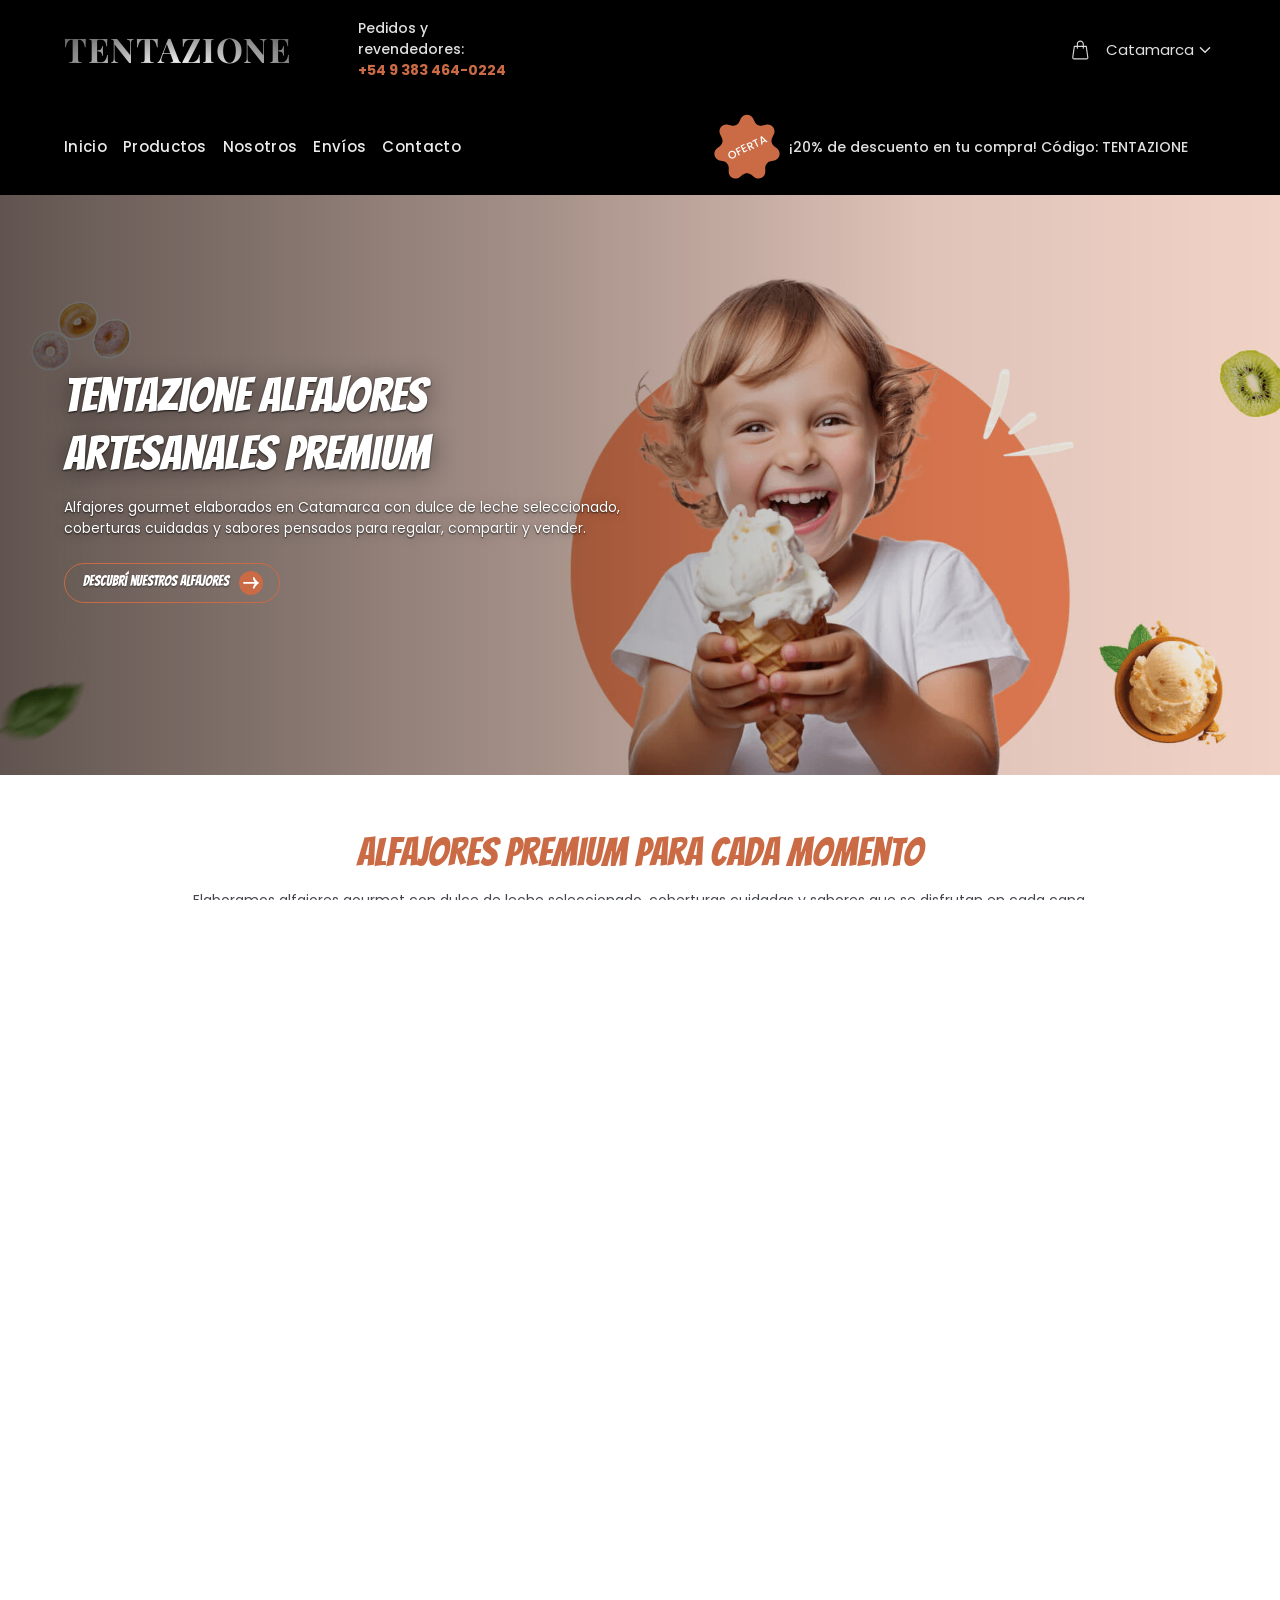
==== commit f8d3d043: "cambios" ====
--- a/index.html
+++ b/index.html
@@ -5,16 +5,17 @@
     <meta charset="UTF-8">
     <meta http-equiv="X-UA-Compatible" content="IE=edge">
     <meta name="viewport" content="width=device-width, initial-scale=1, shrink-to-fit=no">
-    <meta name="description" content="Alfajores artesanales premium elaborados en Catamarca. Envíos a Córdoba, Mendoza, Buenos Aires y otras provincias de Argentina.">
-    <meta name="keywords" content="Tentazione Alfajores, alfajores artesanales, alfajores premium, alfajores Catamarca, envíos de alfajores, alfajores Argentina">
+    <meta name="description" content="Alfajores artesanales premium elaborados en Catamarca. Pedidos por WhatsApp y envíos a Córdoba, Tucumán, La Rioja, Santiago del Estero, Salta y Mendoza.">
+    <meta name="keywords" content="alfajores artesanales Catamarca, alfajores premium, alfajores gourmet, envíos a Córdoba, envíos a Tucumán, alfajores norte argentino, Tentazione Alfajores">
     <meta property="og:title" content="Tentazione Alfajores | Alfajores artesanales premium en Catamarca">
-    <meta property="og:description" content="Alfajores artesanales premium elaborados en Catamarca. Envíos a Córdoba, Mendoza, Buenos Aires y otras provincias de Argentina.">
+    <meta property="og:description" content="Alfajores artesanales premium elaborados en Catamarca. Pedidos por WhatsApp y envíos a Córdoba, Tucumán, La Rioja, Santiago del Estero, Salta y Mendoza.">
     <meta property="og:image" content="https://tentazione.com.ar/assets/media/banner/hero-bg.png">
+    <meta property="og:url" content="https://tentazione.com.ar/">
 
     <title>Tentazione Alfajores | Alfajores artesanales premium en Catamarca</title>
 
     <!-- Favicon -->
-    <link rel="shortcut icon" type="image/x-icon" href="assets/media/favicon.png">
+    <link rel="icon" type="image/svg+xml" href="assets/media/favicon.svg">
 
     <!-- All CSS files -->
     <link rel="stylesheet" href="assets/css/vendor/font-awesome.css">
@@ -57,8 +58,8 @@
                             </div>
                             <div class="col-xl-2 d-xl-block d-none order-lg-2">
                                 <div class="our-number">
-                                    <p class="fw-500 medium-black">¿Necesitás ayuda? Llamanos:</p>
-                                    <p class="fw-700 color-primary">+1834 123 456 789</p>
+                                    <p class="fw-500 medium-black">Pedidos y revendedores:</p>
+                                    <p class="fw-700 color-primary">+54 9 383 464-0224</p>
                                 </div>
                             </div>
 
@@ -78,20 +79,9 @@
                                     </div>
                                     <div class="drop-container d-sm-block d-none">
                                         <div class="wrapper-dropdown medium-black" id="dropdown04">
-                                            <span class="selected-display medium-black"
-                                                id="destination04">Español</span>
-                                            <svg id="drp-arrow04" width="24" height="24" viewBox="0 0 24 24" fill="none"
-                                                xmlns="http://www.w3.org/2000/svg"
-                                                class="arrow transition-all ml-auto rotate-180">
-                                                <path d="M7 14.5l5-5 5 5" stroke="currentColor" stroke-width="1.5"
-                                                    stroke-linecap="round" stroke-linejoin="round"></path>
-                                            </svg>
-                                            <ul class="topbar-dropdown bg-lightest-gray">
-                                                <li class="item black">Español</li>
-                                                <li class="item black">Español</li>
-                                                <li class="item black">Italiano</li>
-                                                <li class="item black">Árabe</li>
-                                            </ul>
+                                            <span class="selected-display medium-black" id="destination04">Catamarca</span>
+                                            <svg id="drp-arrow04" width="24" height="24" viewBox="0 0 24 24" fill="none" xmlns="http://www.w3.org/2000/svg" class="arrow transition-all ml-auto rotate-180"><path d="M7 14.5l5-5 5 5" stroke="currentColor" stroke-width="1.5" stroke-linecap="round" stroke-linejoin="round"></path></svg>
+                                            <ul class="topbar-dropdown bg-lightest-gray"><li class="item black">Catamarca</li><li class="item black">Córdoba</li><li class="item black">Tucumán</li></ul>
                                         </div>
                                     </div>
                                     <a href="#" class="main-menu__toggler mobile-nav__toggler">
@@ -110,45 +100,11 @@
                                     <div class="menu-button-right">
                                         <div class="main-menu__nav">
                                             <ul class="main-menu__list">
-                                                <li>
-                                                    <a href="index.html" class="active">Inicio</a>
-                                                </li>
-                                                <li>
-                                                    <a href="about.html">Nosotros</a>
-                                                </li>
-                                                <li class="dropdown">
-                                                    <a href="javascript:void(0);">Shop <i
-                                                            class="fa-light fa-chevron-down d-lg-block d-none"></i></a>
-                                                    <ul class="sub-menu">
-                                                        <li><a href="shop-grid.html">Tienda</a></li>
-                                                        <li><a href="shop-grid-sidebar.html">Tienda con filtros</a></li>
-                                                        <li><a href="product-detail.html">Detalle de producto</a></li>
-                                                        <li><a href="wishlist.html">Favoritos</a></li>
-                                                        <li><a href="cart.html">Carrito</a></li>
-                                                        <li><a href="checkout.html">Finalizar compra</a></li>
-                                                    </ul>
-                                                </li>
-                                                <li class="dropdown">
-                                                    <a href="javascript:void(0);">Páginas<i
-                                                            class="fa-light fa-chevron-down d-lg-block d-none"></i></a>
-                                                    <ul>
-                                                        <li><a href="about.html">Nosotros</a></li>
-                                                        <li><a href="pricing.html">Pricing</a></li>
-                                                        <li><a href="coming-soon.html">Coming soon</a></li>
-                                                    </ul>
-                                                </li>
-                                                <li class="dropdown">
-                                                    <a href="javascript:void(0);">Blogs <i
-                                                            class="fa-light fa-chevron-down d-lg-block d-none"></i></a>
-                                                    <ul>
-                                                        <li><a href="blog-grid.html">Blog Grid</a></li>
-                                                        <li><a href="blog-grid-sidebar.html">Blog Grid Sidebar</a></li>
-                                                        <li><a href="blog-detail.html">Blog Detail</a></li>
-                                                    </ul>
-                                                </li>
-                                                <li>
-                                                    <a href="contact.html">Contacto</a>
-                                                </li>
+                                                <li><a href="index.html">Inicio</a></li>
+                                                <li><a href="shop-grid.html">Productos</a></li>
+                                                <li><a href="about.html">Nosotros</a></li>
+                                                <li><a href="checkout.html">Envíos</a></li>
+                                                <li><a href="contact.html">Contacto</a></li>
                                             </ul>
                                         </div>
                                     </div>
@@ -197,11 +153,8 @@
                         <div class="row align-items-center row-gap-4">
                             <div class="col-lg-6 col-md-6">
                                 <div class="hero-content-block">
-                                    <h1 class="color-primary mb-16 wow fadeInLeft animated" data-wow-delay="0.1s">Sabores
-                                        que despiertan <br class="d-lg-block d-none"> tu alegría.</h1>
-                                    <p class="mb-32 wow fadeInLeft animated" data-wow-delay="0.15s">Helados y dulces
-                                        artesanales Tentazione: calidad casera <br class="d-lg-block d-none">
-                                        para tentarte en cada momento.</p>
+                                    <h1 class="color-primary mb-16 wow fadeInLeft animated" data-wow-delay="0.1s">Tentazione Alfajores<br class="d-lg-block d-none"> artesanales premium</h1>
+                                    <p class="mb-32 wow fadeInLeft animated" data-wow-delay="0.15s">Alfajores gourmet elaborados en Catamarca con dulce de leche seleccionado, coberturas cuidadas y sabores pensados para regalar, compartir y vender.</p>
                                     <a href="shop-grid.html" class="cus-btn-2 wow fadeInLeft animated"
                                         data-wow-delay="0.2s">
                                         <div class="arr-2">
@@ -212,7 +165,7 @@
                                                     stroke="white" stroke-width="2" />
                                             </svg>
                                         </div>
-                                        <span class="text">Ver tienda</span>
+                                        <span class="text">Descubrí nuestros alfajores</span>
                                         <span class="circle"></span>
                                         <div class="arr-1">
                                             <svg xmlns="http://www.w3.org/2000/svg" width="20" height="15"
@@ -235,10 +188,8 @@
             <div class="collection-sec pt-80 pb-40">
                 <div class="container-fluid">
                     <div class="heading mb-48 text-center wow fadeInUp animated" data-wow-delay="0s">
-                        <h2 class="color-primary mb-16">Unique & Hygienic Cakes</h2>
-                        <p>Porta non pulvinar neque laoreet suspendisse interdum consectetur libero. Massa tempor nec
-                            <br class="d-lg-block d-none"> feugiat nisl. Accumsan lacus vel facilisis volutpat. Viverra
-                            justo nec.</p>
+                        <h2 class="color-primary mb-16">Alfajores premium para cada momento</h2>
+                        <p>Elaboramos alfajores gourmet con dulce de leche seleccionado, coberturas cuidadas y sabores que se disfrutan en cada capa.</p>
                     </div>
                     <div class="row row-gap-lg-4 row-gap-3">
                         <div class="col-xl-3 col-lg-6 col-md-6 col-sm-6 col-12 wow fadeInUp animated"
@@ -249,11 +200,10 @@
                                     <img class="icon-image" src="assets/media/collection/shop-vec-2.png" alt="Icon">
                                 </a>
                                 <div class="collection-text">
-                                    <a href="shop-grid-sidebar.html" class="h5 mb-8">Creamy Donuts</a>
-                                    <p class="dark-gray mb-16">Odio morbi quis commodo odio aenean in iaculis nunc sed.
+                                    <a href="shop-grid-sidebar.html" class="h5 mb-8">Alfajores clásicos</a>
+                                    <p class="dark-gray mb-16">Selecciones artesanales para regalar, compartir o sumar a tu mostrador.
                                     </p>
-                                    <a href="shop-grid-sidebar.html" class="block-btn text-decoration-underline">Shop
-                                        Now</a>
+                                    <a href="shop-grid-sidebar.html" class="block-btn text-decoration-underline">Ver productos</a>
                                 </div>
                             </div>
                         </div>
@@ -265,11 +215,10 @@
                                     <img class="icon-image" src="assets/media/collection/shop-vec-3.png" alt="Icon">
                                 </a>
                                 <div class="collection-text">
-                                    <a href="shop-grid-sidebar.html" class="h5 mb-8">Designer Cakes</a>
-                                    <p class="dark-gray mb-16">Odio morbi quis commodo odio aenean in iaculis nunc sed.
+                                    <a href="shop-grid-sidebar.html" class="h5 mb-8">Boxes y regalos</a>
+                                    <p class="dark-gray mb-16">Selecciones artesanales para regalar, compartir o sumar a tu mostrador.
                                     </p>
-                                    <a href="shop-grid-sidebar.html" class="block-btn text-decoration-underline">Shop
-                                        Now</a>
+                                    <a href="shop-grid-sidebar.html" class="block-btn text-decoration-underline">Ver productos</a>
                                 </div>
                             </div>
                         </div>
@@ -281,11 +230,10 @@
                                     <img class="icon-image" src="assets/media/collection/shop-vec-4.png" alt="Icon">
                                 </a>
                                 <div class="collection-text">
-                                    <a href="shop-grid-sidebar.html" class="h5 mb-8">Flaky Pastries</a>
-                                    <p class="dark-gray mb-16">Odio morbi quis commodo odio aenean in iaculis nunc sed.
+                                    <a href="shop-grid-sidebar.html" class="h5 mb-8">Dulces premium</a>
+                                    <p class="dark-gray mb-16">Selecciones artesanales para regalar, compartir o sumar a tu mostrador.
                                     </p>
-                                    <a href="shop-grid-sidebar.html" class="block-btn text-decoration-underline">Shop
-                                        Now</a>
+                                    <a href="shop-grid-sidebar.html" class="block-btn text-decoration-underline">Ver productos</a>
                                 </div>
                             </div>
                         </div>
@@ -297,11 +245,10 @@
                                     <img class="icon-image" src="assets/media/collection/shop-vec-5.png" alt="Icon">
                                 </a>
                                 <div class="collection-text">
-                                    <a href="shop-grid-sidebar.html" class="h5 mb-8">Flavored Cupcakes</a>
-                                    <p class="dark-gray mb-16">Odio morbi quis commodo odio aenean in iaculis nunc sed.
+                                    <a href="shop-grid-sidebar.html" class="h5 mb-8">Sabores de temporada</a>
+                                    <p class="dark-gray mb-16">Selecciones artesanales para regalar, compartir o sumar a tu mostrador.
                                     </p>
-                                    <a href="shop-grid-sidebar.html" class="block-btn text-decoration-underline">Shop
-                                        Now</a>
+                                    <a href="shop-grid-sidebar.html" class="block-btn text-decoration-underline">Ver productos</a>
                                 </div>
                             </div>
                         </div>
@@ -314,10 +261,8 @@
             <section class="featured-product-sec py-40">
                 <div class="container-fluid">
                     <div class="heading mb-48 text-center wow fadeInUp animated" data-wow-delay="0s">
-                        <h2 class="color-primary mb-16">Featured products</h2>
-                        <p>Porta non pulvinar neque laoreet suspendisse interdum consectetur libero. Massa tempor nec
-                            <br class="d-lg-block d-none"> feugiat nisl. Accumsan lacus vel facilisis volutpat. Viverra
-                            justo nec.</p>
+                        <h2 class="color-primary mb-16">Sabores destacados</h2>
+                        <p>Elaboramos alfajores gourmet con dulce de leche seleccionado, coberturas cuidadas y sabores que se disfrutan en cada capa.</p>
                     </div>
                     <div class="row row-gap-4 row-cols-xl-5 row-cols-lg-3 row-cols-md-3 row-cols-sm-2 mb-48">
                         <div class="col wow fadeInUp animated" data-wow-delay="0s">
@@ -360,7 +305,7 @@
                                     </ul>
                                 </div>
                                 <div class="text-box">
-                                    <a href="product-detail.html" class="fw-500 product-name">ALFAJOR PATAGÓNICO</a>
+                                    <a href="product-detail.html" class="fw-500 product-name">Alfajor Clásico Negro</a>
                                     <div class="d-flex align-items-center gap-8">
                                         <div class="rating-star">
                                             <svg xmlns="http://www.w3.org/2000/svg" width="14" height="13"
@@ -410,7 +355,7 @@
                                         </div>
                                     </div>
                                     <div class="price-bar">
-                                        <h6 class="medium-black">$2500</h6>
+                                        <h6 class="medium-black">$2.500</h6>
                                         <a href="javascript:;" class="cart-button">
                                             <svg xmlns="http://www.w3.org/2000/svg" width="21" height="21"
                                                 viewBox="0 0 21 21" fill="none">
@@ -437,7 +382,7 @@
                                             <img src="./assets/media/products/fotos-grid/bon-o-bon.jpeg" alt="">
                                         </div>
                                     </div>
-                                    <span class="sale-label subtitle fw-500">Sale</span>
+                                    <span class="sale-label subtitle fw-500">Promo</span>
                                     <ul class="side-icons list-unstyled">
                                         <li>
                                             <a href="">
@@ -464,7 +409,7 @@
                                     </ul>
                                 </div>
                                 <div class="text-box">
-                                    <a href="product-detail.html" class="fw-500 product-name">ALFAJOR BON O BON</a>
+                                    <a href="product-detail.html" class="fw-500 product-name">Alfajor Bon o Bon</a>
                                     <div class="d-flex align-items-center gap-8">
                                         <div class="rating-star">
                                             <svg xmlns="http://www.w3.org/2000/svg" width="14" height="13"
@@ -514,7 +459,7 @@
                                         </div>
                                     </div>
                                     <div class="price-bar">
-                                        <h6 class="medium-black">$2500</h6>
+                                        <h6 class="medium-black">$2.700</h6>
                                         <a href="javascript:;" class="cart-button">
                                             <svg xmlns="http://www.w3.org/2000/svg" width="21" height="21"
                                                 viewBox="0 0 21 21" fill="none">
@@ -567,7 +512,7 @@
                                     </ul>
                                 </div>
                                 <div class="text-box">
-                                    <a href="product-detail.html" class="fw-500 product-name">ALFAJOR NEGRO</a>
+                                    <a href="product-detail.html" class="fw-500 product-name">Alfajor Patagónico</a>
                                     <div class="d-flex align-items-center gap-8">
                                         <div class="rating-star">
                                             <svg xmlns="http://www.w3.org/2000/svg" width="14" height="13"
@@ -617,7 +562,7 @@
                                         </div>
                                     </div>
                                     <div class="price-bar">
-                                        <h6 class="medium-black">$2000</h6>
+                                        <h6 class="medium-black">$2.800</h6>
                                         <a href="javascript:;" class="cart-button">
                                             <svg xmlns="http://www.w3.org/2000/svg" width="21" height="21"
                                                 viewBox="0 0 21 21" fill="none">
@@ -644,7 +589,7 @@
                                             <img src="./assets/media/products/fotos-grid/alfajor-blanco.jpeg" alt="">
                                         </div>
                                     </div>
-                                    <span class="sale-label subtitle fw-500">Sale</span>
+                                    <span class="sale-label subtitle fw-500">Promo</span>
                                     <ul class="side-icons list-unstyled">
                                         <li>
                                             <a href="">
@@ -671,7 +616,7 @@
                                     </ul>
                                 </div>
                                 <div class="text-box">
-                                    <a href="product-detail.html" class="fw-500 product-name">ALFAJOR BLANCO</a>
+                                    <a href="product-detail.html" class="fw-500 product-name">Alfajor Clásico Blanco</a>
                                     <div class="d-flex align-items-center gap-8">
                                         <div class="rating-star">
                                             <svg xmlns="http://www.w3.org/2000/svg" width="14" height="13"
@@ -721,7 +666,7 @@
                                         </div>
                                     </div>
                                     <div class="price-bar">
-                                        <h6 class="medium-black">$2000</h6>
+                                        <h6 class="medium-black">$2.500</h6>
                                         <a href="javascript:;" class="cart-button">
                                             <svg xmlns="http://www.w3.org/2000/svg" width="21" height="21"
                                                 viewBox="0 0 21 21" fill="none">
@@ -748,7 +693,7 @@
                                             <img src="./assets/media/products/fotos-grid/lemon-pie.jpeg" alt="">
                                         </div>
                                     </div>
-                                    <span class="sale-label subtitle fw-500">Sale</span>
+                                    <span class="sale-label subtitle fw-500">Promo</span>
                                     <ul class="side-icons list-unstyled">
                                         <li>
                                             <a href="">
@@ -775,7 +720,7 @@
                                     </ul>
                                 </div>
                                 <div class="text-box">
-                                    <a href="product-detail.html" class="fw-500 product-name">ALFAJOR DE MANÍ</a>
+                                    <a href="product-detail.html" class="fw-500 product-name">Alfajor Chocomousse</a>
                                     <div class="d-flex align-items-center gap-8">
                                         <div class="rating-star">
                                             <svg xmlns="http://www.w3.org/2000/svg" width="14" height="13"
@@ -825,7 +770,7 @@
                                         </div>
                                     </div>
                                     <div class="price-bar">
-                                        <h6 class="medium-black">$2500</h6>
+                                        <h6 class="medium-black">$2.800</h6>
                                         <a href="javascript:;" class="cart-button">
                                             <svg xmlns="http://www.w3.org/2000/svg" width="21" height="21"
                                                 viewBox="0 0 21 21" fill="none">
@@ -849,7 +794,7 @@
                                         stroke="white" stroke-width="2" />
                                 </svg>
                             </div>
-                            <span class="text">View All</span>
+                            <span class="text">Ver todos</span>
                             <span class="circle"></span>
                             <div class="arr-1">
                                 <svg xmlns="http://www.w3.org/2000/svg" width="20" height="15" viewBox="0 0 20 15"
@@ -878,12 +823,8 @@
                             <div class="row">
                                 <div class="col-xl-9 col-lg-10">
                                     <div class="about-content">
-                                        <h2 class="color-primary mb-16">Creamy Nuts Vanilla Cake</h2>
-                                        <p class="mb-32">Bibendum enim facilisis gravida neque convallis a cras semper.
-                                            Pretium fusce id velit ut tortor pretium viverra
-                                            suspendisse. Ut diam quam nulla porttitor. Viverra ipsum nunc aliquet
-                                            bibendum enim facilisis gravida neque
-                                            convallis.</p>
+                                        <h2 class="color-primary mb-16">Artesanales, premium y hechos en Catamarca</h2>
+                                        <p class="mb-32">Tentazione nace para transformar un momento simple en algo especial. Elaboramos alfajores con espíritu familiar, presentación boutique y una selección de sabores pensada para pedidos personales, regalos y revendedores.</p>
                                         <a href="about.html" class="cus-btn-2">
                                             <div class="arr-2">
                                                 <svg xmlns="http://www.w3.org/2000/svg" width="20" height="15"
@@ -918,9 +859,7 @@
                 <div class="container-fluid">
                     <div class="heading mb-48 text-center wow fadeInUp animated" data-wow-delay="0s">
                         <h2 class="color-primary mb-16">best seller</h2>
-                        <p>Porta non pulvinar neque laoreet suspendisse interdum consectetur libero. Massa tempor nec
-                            <br class="d-lg-block d-none"> feugiat nisl. Accumsan lacus vel facilisis volutpat. Viverra
-                            justo nec.</p>
+                        <p>Elaboramos alfajores gourmet con dulce de leche seleccionado, coberturas cuidadas y sabores que se disfrutan en cada capa.</p>
                     </div>
                     <div class="row row-gap-4 row-cols-xl-5 row-cols-lg-3 row-cols-md-3 row-cols-sm-2 mb-48">
                         <div class="col wow fadeInUp animated" data-wow-delay="0s">
@@ -937,7 +876,7 @@
                                             <img src="./assets/media/products/fotos-grid/alfa-cookies.jpeg" alt="">
                                         </div>
                                     </div>
-                                    <span class="sale-label subtitle fw-500">Sale</span>
+                                    <span class="sale-label subtitle fw-500">Promo</span>
                                     <ul class="side-icons list-unstyled">
                                         <li>
                                             <a href="">
@@ -964,7 +903,7 @@
                                     </ul>
                                 </div>
                                 <div class="text-box">
-                                    <a href="product-detail.html" class="fw-500 product-name">ALFAJOR DE NUEZ</a>
+                                    <a href="product-detail.html" class="fw-500 product-name">Alfajor de Nuez</a>
                                     <div class="d-flex align-items-center gap-8">
                                         <div class="rating-star">
                                             <svg xmlns="http://www.w3.org/2000/svg" width="14" height="13"
@@ -1014,7 +953,7 @@
                                         </div>
                                     </div>
                                     <div class="price-bar">
-                                        <h6 class="medium-black">$2500</h6>
+                                        <h6 class="medium-black">$2.900</h6>
                                         <a href="javascript:;" class="cart-button">
                                             <svg xmlns="http://www.w3.org/2000/svg" width="21" height="21"
                                                 viewBox="0 0 21 21" fill="none">
@@ -1067,7 +1006,7 @@
                                     </ul>
                                 </div>
                                 <div class="text-box">
-                                    <a href="product-detail.html" class="fw-500 product-name">ALFAJOR CHOCOMOUSSE</a>
+                                    <a href="product-detail.html" class="fw-500 product-name">Alfajor Crema Pastelera</a>
                                     <div class="d-flex align-items-center gap-8">
                                         <div class="rating-star">
                                             <svg xmlns="http://www.w3.org/2000/svg" width="14" height="13"
@@ -1117,7 +1056,7 @@
                                         </div>
                                     </div>
                                     <div class="price-bar">
-                                        <h6 class="medium-black">$2500</h6>
+                                        <h6 class="medium-black">$2.600</h6>
                                         <a href="javascript:;" class="cart-button">
                                             <svg xmlns="http://www.w3.org/2000/svg" width="21" height="21"
                                                 viewBox="0 0 21 21" fill="none">
@@ -1144,7 +1083,7 @@
                                             <img src="./assets/media/products/fotos-grid/alfa-cookies.jpeg" alt="">
                                         </div>
                                     </div>
-                                    <span class="sale-label subtitle fw-500">Sale</span>
+                                    <span class="sale-label subtitle fw-500">Promo</span>
                                     <ul class="side-icons list-unstyled">
                                         <li>
                                             <a href="">
@@ -1171,7 +1110,7 @@
                                     </ul>
                                 </div>
                                 <div class="text-box">
-                                    <a href="product-detail.html" class="fw-500 product-name">ALFAJOR PATAGÓNICO</a>
+                                    <a href="product-detail.html" class="fw-500 product-name">Alfajor de Membrillo</a>
                                     <div class="d-flex align-items-center gap-8">
                                         <div class="rating-star">
                                             <svg xmlns="http://www.w3.org/2000/svg" width="14" height="13"
@@ -1221,7 +1160,7 @@
                                         </div>
                                     </div>
                                     <div class="price-bar">
-                                        <h6 class="medium-black">$2500</h6>
+                                        <h6 class="medium-black">$2.600</h6>
                                         <a href="javascript:;" class="cart-button">
                                             <svg xmlns="http://www.w3.org/2000/svg" width="21" height="21"
                                                 viewBox="0 0 21 21" fill="none">
@@ -1248,7 +1187,7 @@
                                             <img src="./assets/media/products/fotos-grid/bon-o-bon.jpeg" alt="">
                                         </div>
                                     </div>
-                                    <span class="sale-label subtitle fw-500">Sale</span>
+                                    <span class="sale-label subtitle fw-500">Promo</span>
                                     <ul class="side-icons list-unstyled">
                                         <li>
                                             <a href="">
@@ -1275,7 +1214,7 @@
                                     </ul>
                                 </div>
                                 <div class="text-box">
-                                    <a href="product-detail.html" class="fw-500 product-name">ALFAJOR BON O BON</a>
+                                    <a href="product-detail.html" class="fw-500 product-name">Lemon Pie</a>
                                     <div class="d-flex align-items-center gap-8">
                                         <div class="rating-star">
                                             <svg xmlns="http://www.w3.org/2000/svg" width="14" height="13"
@@ -1325,7 +1264,7 @@
                                         </div>
                                     </div>
                                     <div class="price-bar">
-                                        <h6 class="medium-black">$2500</h6>
+                                        <h6 class="medium-black">$3.200</h6>
                                         <a href="javascript:;" class="cart-button">
                                             <svg xmlns="http://www.w3.org/2000/svg" width="21" height="21"
                                                 viewBox="0 0 21 21" fill="none">
@@ -1352,7 +1291,7 @@
                                             <img src="./assets/media/products/fotos-grid/alfajor-negro.jpeg" alt="">
                                         </div>
                                     </div>
-                                    <span class="sale-label subtitle fw-500">Sale</span>
+                                    <span class="sale-label subtitle fw-500">Promo</span>
                                     <ul class="side-icons list-unstyled">
                                         <li>
                                             <a href="">
@@ -1379,7 +1318,7 @@
                                     </ul>
                                 </div>
                                 <div class="text-box">
-                                    <a href="product-detail.html" class="fw-500 product-name">ALFAJOR NEGRO</a>
+                                    <a href="product-detail.html" class="fw-500 product-name">Media docena premium</a>
                                     <div class="d-flex align-items-center gap-8">
                                         <div class="rating-star">
                                             <svg xmlns="http://www.w3.org/2000/svg" width="14" height="13"
@@ -1429,7 +1368,7 @@
                                         </div>
                                     </div>
                                     <div class="price-bar">
-                                        <h6 class="medium-black">$2000</h6>
+                                        <h6 class="medium-black">$13.500</h6>
                                         <a href="javascript:;" class="cart-button">
                                             <svg xmlns="http://www.w3.org/2000/svg" width="21" height="21"
                                                 viewBox="0 0 21 21" fill="none">
@@ -1456,7 +1395,7 @@
                                             <img src="./assets/media/products/fotos-grid/alfajor-blanco.jpeg" alt="">
                                         </div>
                                     </div>
-                                    <span class="sale-label subtitle fw-500">Sale</span>
+                                    <span class="sale-label subtitle fw-500">Promo</span>
                                     <ul class="side-icons list-unstyled">
                                         <li>
                                             <a href="">
@@ -1483,7 +1422,7 @@
                                     </ul>
                                 </div>
                                 <div class="text-box">
-                                    <a href="product-detail.html" class="fw-500 product-name">ALFAJOR BLANCO</a>
+                                    <a href="product-detail.html" class="fw-500 product-name">Alfajor Clásico Negro</a>
                                     <div class="d-flex align-items-center gap-8">
                                         <div class="rating-star">
                                             <svg xmlns="http://www.w3.org/2000/svg" width="14" height="13"
@@ -1533,7 +1472,7 @@
                                         </div>
                                     </div>
                                     <div class="price-bar">
-                                        <h6 class="medium-black">$2000</h6>
+                                        <h6 class="medium-black">$2.500</h6>
                                         <a href="javascript:;" class="cart-button">
                                             <svg xmlns="http://www.w3.org/2000/svg" width="21" height="21"
                                                 viewBox="0 0 21 21" fill="none">
@@ -1560,7 +1499,7 @@
                                             <img src="./assets/media/products/fotos-grid/lemon-pie.jpeg" alt="">
                                         </div>
                                     </div>
-                                    <span class="sale-label subtitle fw-500">Sale</span>
+                                    <span class="sale-label subtitle fw-500">Promo</span>
                                     <ul class="side-icons list-unstyled">
                                         <li>
                                             <a href="">
@@ -1587,7 +1526,7 @@
                                     </ul>
                                 </div>
                                 <div class="text-box">
-                                    <a href="product-detail.html" class="fw-500 product-name">ALFAJOR DE MANÍ</a>
+                                    <a href="product-detail.html" class="fw-500 product-name">Alfajor Bon o Bon</a>
                                     <div class="d-flex align-items-center gap-8">
                                         <div class="rating-star">
                                             <svg xmlns="http://www.w3.org/2000/svg" width="14" height="13"
@@ -1637,7 +1576,7 @@
                                         </div>
                                     </div>
                                     <div class="price-bar">
-                                        <h6 class="medium-black">$2500</h6>
+                                        <h6 class="medium-black">$2.700</h6>
                                         <a href="javascript:;" class="cart-button">
                                             <svg xmlns="http://www.w3.org/2000/svg" width="21" height="21"
                                                 viewBox="0 0 21 21" fill="none">
@@ -1690,7 +1629,7 @@
                                     </ul>
                                 </div>
                                 <div class="text-box">
-                                    <a href="product-detail.html" class="fw-500 product-name">ALFAJOR DE NUEZ</a>
+                                    <a href="product-detail.html" class="fw-500 product-name">Alfajor Patagónico</a>
                                     <div class="d-flex align-items-center gap-8">
                                         <div class="rating-star">
                                             <svg xmlns="http://www.w3.org/2000/svg" width="14" height="13"
@@ -1740,7 +1679,7 @@
                                         </div>
                                     </div>
                                     <div class="price-bar">
-                                        <h6 class="medium-black">$2500</h6>
+                                        <h6 class="medium-black">$2.800</h6>
                                         <a href="javascript:;" class="cart-button">
                                             <svg xmlns="http://www.w3.org/2000/svg" width="21" height="21"
                                                 viewBox="0 0 21 21" fill="none">
@@ -1793,7 +1732,7 @@
                                     </ul>
                                 </div>
                                 <div class="text-box">
-                                    <a href="product-detail.html" class="fw-500 product-name">ALFAJOR CHOCOMOUSSE</a>
+                                    <a href="product-detail.html" class="fw-500 product-name">Alfajor Clásico Blanco</a>
                                     <div class="d-flex align-items-center gap-8">
                                         <div class="rating-star">
                                             <svg xmlns="http://www.w3.org/2000/svg" width="14" height="13"
@@ -1843,7 +1782,7 @@
                                         </div>
                                     </div>
                                     <div class="price-bar">
-                                        <h6 class="medium-black">$2500</h6>
+                                        <h6 class="medium-black">$2.500</h6>
                                         <a href="javascript:;" class="cart-button">
                                             <svg xmlns="http://www.w3.org/2000/svg" width="21" height="21"
                                                 viewBox="0 0 21 21" fill="none">
@@ -1870,7 +1809,7 @@
                                             <img src="./assets/media/products/fotos-grid/alfa-cookies.jpeg" alt="">
                                         </div>
                                     </div>
-                                    <span class="sale-label subtitle fw-500">Sale</span>
+                                    <span class="sale-label subtitle fw-500">Promo</span>
                                     <ul class="side-icons list-unstyled">
                                         <li>
                                             <a href="">
@@ -1897,7 +1836,7 @@
                                     </ul>
                                 </div>
                                 <div class="text-box">
-                                    <a href="product-detail.html" class="fw-500 product-name">ALFAJOR PATAGÓNICO</a>
+                                    <a href="product-detail.html" class="fw-500 product-name">Alfajor Chocomousse</a>
                                     <div class="d-flex align-items-center gap-8">
                                         <div class="rating-star">
                                             <svg xmlns="http://www.w3.org/2000/svg" width="14" height="13"
@@ -1947,7 +1886,7 @@
                                         </div>
                                     </div>
                                     <div class="price-bar">
-                                        <h6 class="medium-black">$2500</h6>
+                                        <h6 class="medium-black">$2.800</h6>
                                         <a href="javascript:;" class="cart-button">
                                             <svg xmlns="http://www.w3.org/2000/svg" width="21" height="21"
                                                 viewBox="0 0 21 21" fill="none">
@@ -1971,7 +1910,7 @@
                                         stroke="white" stroke-width="2" />
                                 </svg>
                             </div>
-                            <span class="text">View All</span>
+                            <span class="text">Ver todos</span>
                             <span class="circle"></span>
                             <div class="arr-1">
                                 <svg xmlns="http://www.w3.org/2000/svg" width="20" height="15" viewBox="0 0 20 15"
@@ -2081,9 +2020,7 @@
                 <div class="container-fluid">
                     <div class="heading mb-48 text-center">
                         <h2 class="color-primary mb-16">Todos los sabores de Tentazione</h2>
-                        <p>Porta non pulvinar neque laoreet suspendisse interdum consectetur libero. Massa tempor nec
-                            <br class="d-lg-block d-none"> feugiat nisl. Accumsan lacus vel facilisis volutpat. Viverra
-                            justo nec.</p>
+                        <p>Elaboramos alfajores gourmet con dulce de leche seleccionado, coberturas cuidadas y sabores que se disfrutan en cada capa.</p>
                     </div>
                     <div class="row justify-content-center">
                         <div class="col-lg-10">
@@ -2129,7 +2066,7 @@
                                                     stroke="white" stroke-width="2" />
                                             </svg>
                                         </div>
-                                        <span class="text">Comprar ahora</span>
+                                        <span class="text">Pedir por WhatsApp</span>
                                         <span class="circle"></span>
                                         <div class="arr-1">
                                             <svg xmlns="http://www.w3.org/2000/svg" width="20" height="15"
@@ -2152,10 +2089,8 @@
             <section class="special-product-sec py-80">
                 <div class="container-fluid">
                     <div class="heading mb-48 text-center wow fadeInUp animated" data-wow-delay="0s">
-                        <h2 class="color-primary mb-16">Delicious Donuts</h2>
-                        <p>Porta non pulvinar neque laoreet suspendisse interdum consectetur libero. Massa tempor nec
-                            <br class="d-lg-block d-none"> feugiat nisl. Accumsan lacus vel facilisis volutpat. Viverra
-                            justo nec.</p>
+                        <h2 class="color-primary mb-16">Delicious Alfajor Clásico Negro</h2>
+                        <p>Elaboramos alfajores gourmet con dulce de leche seleccionado, coberturas cuidadas y sabores que se disfrutan en cada capa.</p>
                     </div>
                     <div class="row row-gap-4">
                         <div class="col-lg-6 wow fadeInLeft animated" data-wow-delay="0s">
@@ -2171,7 +2106,7 @@
                                     </a>
                                     <div class="text-box">
                                         <div>
-                                            <a href="product-detail.html" class="h5 color-primary">Glazed Donut</a>
+                                            <a href="product-detail.html" class="h5 color-primary">Alfajor Clásico Negro</a>
                                             <p>Dom tempus turpis at metus scelerisque <br class="d-lg-block d-none">
                                                 placerat nulla deumantos solicitud...</p>
                                         </div>
@@ -2184,7 +2119,7 @@
                                     </a>
                                     <div class="text-box">
                                         <div>
-                                            <a href="product-detail.html" class="h5 color-primary">Banana Donut</a>
+                                            <a href="product-detail.html" class="h5 color-primary">Alfajor Bon o Bon</a>
                                             <p>Dom tempus turpis at metus scelerisque <br class="d-lg-block d-none">
                                                 placerat nulla deumantos solicitud...</p>
                                         </div>
@@ -2197,7 +2132,7 @@
                                     </a>
                                     <div class="text-box">
                                         <div>
-                                            <a href="product-detail.html" class="h5 color-primary">Cheese Donut</a>
+                                            <a href="product-detail.html" class="h5 color-primary">Alfajor de Nuez</a>
                                             <p>Dom tempus turpis at metus scelerisque <br class="d-lg-block d-none">
                                                 placerat nulla deumantos solicitud...</p>
                                         </div>
@@ -2210,7 +2145,7 @@
                                     </a>
                                     <div class="text-box">
                                         <div>
-                                            <a href="product-detail.html" class="h5 color-primary">Batter Donut</a>
+                                            <a href="product-detail.html" class="h5 color-primary">Alfajor Clásico Blanco</a>
                                             <p>Dom tempus turpis at metus scelerisque <br class="d-lg-block d-none">
                                                 placerat nulla deumantos solicitud...</p>
                                         </div>
@@ -2228,36 +2163,11 @@
             <div class="brand-slider-wrapper py-40 wow fadeInUp animated" data-wow-delay="0s">
                 <div class="container-fluid">
                     <div class="brand-slider">
-                        <div class="brand-image">
-                            <img src="assets/media/brands/brand-1.png" alt="">
-                        </div>
-                        <div class="brand-image">
-                            <img src="assets/media/brands/brand-2.png" alt="">
-                        </div>
-                        <div class="brand-image">
-                            <img src="assets/media/brands/brand-3.png" alt="">
-                        </div>
-                        <div class="brand-image">
-                            <img src="assets/media/brands/brand-4.png" alt="">
-                        </div>
-                        <div class="brand-image">
-                            <img src="assets/media/brands/brand-5.png" alt="">
-                        </div>
-                        <div class="brand-image">
-                            <img src="assets/media/brands/brand-1.png" alt="">
-                        </div>
-                        <div class="brand-image">
-                            <img src="assets/media/brands/brand-2.png" alt="">
-                        </div>
-                        <div class="brand-image">
-                            <img src="assets/media/brands/brand-3.png" alt="">
-                        </div>
-                        <div class="brand-image">
-                            <img src="assets/media/brands/brand-4.png" alt="">
-                        </div>
-                        <div class="brand-image">
-                            <img src="assets/media/brands/brand-5.png" alt="">
-                        </div>
+                        <div class="brand-image"><h5 class="tentazione-brand-title tentazione-luminance">Tentazione</h5></div>
+                        <div class="brand-image"><h5 class="tentazione-brand-title tentazione-luminance">Alfajores premium</h5></div>
+                        <div class="brand-image"><h5 class="tentazione-brand-title tentazione-luminance">Catamarca</h5></div>
+                        <div class="brand-image"><h5 class="tentazione-brand-title tentazione-luminance">Dulce de leche</h5></div>
+                        <div class="brand-image"><h5 class="tentazione-brand-title tentazione-luminance">Artesanal</h5></div>
                     </div>
                 </div>
             </div>
@@ -2270,13 +2180,9 @@
                         <div class="col-lg-6 col-md-6 wow fadeInUp animated" data-wow-delay="0s">
                             <div class="contact-content-block">
                                 <div class="heading mb-24">
-                                    <h2 class="color-primary mb-16">Made With Only The Good Stuff</h2>
-                                    <p class="mb-16">Porta non pulvinar neque laoreet suspendisse interdum consectetur
-                                        libero. Massa tempor <br class="d-lg-block d-none"> nec feugiat nisl. Accumsan
-                                        lacus vel facilisis volutpat. Viverra justo nec.</p>
-                                    <p>You can have your ice cream and eat it, too! These delicious, classic <br
-                                            class="d-lg-block d-none"> flavors are big in taste but lower in fat than
-                                        regular ice cream.</p>
+                                    <h2 class="color-primary mb-16">Hecho para vender, regalar y disfrutar</h2>
+                                    <p class="mb-16">Trabajamos con recetas artesanales y una mirada comercial clara: productos ricos, consistentes y listos para llegar bien a cada cliente.</p>
+                                    <p>Coordinamos pedidos por WhatsApp, envíos regionales y propuestas para revendedores que quieren sumar alfajores gourmet a su mostrador.</p>
                                 </div>
                                 <ul class="list-unstyled mb-48">
                                     <li class="mb-8">
@@ -2286,7 +2192,7 @@
                                                 d="M6.55759 1.40189C6.97173 -0.049253 9.02827 -0.049253 9.44241 1.40189L9.89327 2.98172C10.1154 3.76016 10.9152 4.22189 11.7004 4.02507L13.294 3.62561C14.7578 3.25869 15.7861 5.03971 14.7364 6.12394L13.5937 7.30431C13.0306 7.88592 13.0306 8.80939 13.5937 9.391L14.7364 10.5714C15.7861 11.6556 14.7578 13.4366 13.294 13.0697L11.7004 12.6702C10.9152 12.4734 10.1154 12.9352 9.89327 13.7136L9.44241 15.2934C9.02827 16.7446 6.97173 16.7446 6.55759 15.2934L6.10673 13.7136C5.88457 12.9352 5.08483 12.4734 4.2996 12.6702L2.70599 13.0697C1.2422 13.4366 0.213927 11.6556 1.26358 10.5714L2.40633 9.391C2.96939 8.80939 2.9694 7.88592 2.40633 7.30431L1.26358 6.12394C0.213926 5.03971 1.2422 3.25869 2.70599 3.62561L4.2996 4.02507C5.08483 4.22189 5.88457 3.76016 6.10673 2.98172L6.55759 1.40189Z"
                                                 fill="#CA6B45" />
                                         </svg>
-                                        Free and easy to get started
+                                        Pedidos directos por WhatsApp
                                     </li>
                                     <li class="mb-8">
                                         <svg xmlns="http://www.w3.org/2000/svg" width="16" height="17"
@@ -2295,7 +2201,7 @@
                                                 d="M6.55759 1.40189C6.97173 -0.049253 9.02827 -0.049253 9.44241 1.40189L9.89327 2.98172C10.1154 3.76016 10.9152 4.22189 11.7004 4.02507L13.294 3.62561C14.7578 3.25869 15.7861 5.03971 14.7364 6.12394L13.5937 7.30431C13.0306 7.88592 13.0306 8.80939 13.5937 9.391L14.7364 10.5714C15.7861 11.6556 14.7578 13.4366 13.294 13.0697L11.7004 12.6702C10.9152 12.4734 10.1154 12.9352 9.89327 13.7136L9.44241 15.2934C9.02827 16.7446 6.97173 16.7446 6.55759 15.2934L6.10673 13.7136C5.88457 12.9352 5.08483 12.4734 4.2996 12.6702L2.70599 13.0697C1.2422 13.4366 0.213927 11.6556 1.26358 10.5714L2.40633 9.391C2.96939 8.80939 2.9694 7.88592 2.40633 7.30431L1.26358 6.12394C0.213926 5.03971 1.2422 3.25869 2.70599 3.62561L4.2996 4.02507C5.08483 4.22189 5.88457 3.76016 6.10673 2.98172L6.55759 1.40189Z"
                                                 fill="#CA6B45" />
                                         </svg>
-                                        What you see is what you get
+                                        Envíos desde Catamarca
                                     </li>
                                     <li class="mb-8">
                                         <svg xmlns="http://www.w3.org/2000/svg" width="16" height="17"
@@ -2304,10 +2210,10 @@
                                                 d="M6.55759 1.40189C6.97173 -0.049253 9.02827 -0.049253 9.44241 1.40189L9.89327 2.98172C10.1154 3.76016 10.9152 4.22189 11.7004 4.02507L13.294 3.62561C14.7578 3.25869 15.7861 5.03971 14.7364 6.12394L13.5937 7.30431C13.0306 7.88592 13.0306 8.80939 13.5937 9.391L14.7364 10.5714C15.7861 11.6556 14.7578 13.4366 13.294 13.0697L11.7004 12.6702C10.9152 12.4734 10.1154 12.9352 9.89327 13.7136L9.44241 15.2934C9.02827 16.7446 6.97173 16.7446 6.55759 15.2934L6.10673 13.7136C5.88457 12.9352 5.08483 12.4734 4.2996 12.6702L2.70599 13.0697C1.2422 13.4366 0.213927 11.6556 1.26358 10.5714L2.40633 9.391C2.96939 8.80939 2.9694 7.88592 2.40633 7.30431L1.26358 6.12394C0.213926 5.03971 1.2422 3.25869 2.70599 3.62561L4.2996 4.02507C5.08483 4.22189 5.88457 3.76016 6.10673 2.98172L6.55759 1.40189Z"
                                                 fill="#CA6B45" />
                                         </svg>
-                                        Experiment with trendy designs
+                                        Boxes, regalos y revendedores
                                     </li>
                                     <li>
-                                        (as compared to regular donuts)
+                                        Próximamente: budines artesanales y más dulces premium.
                                     </li>
                                 </ul>
                                 <div class="d-flex align-items-center gap-16">
@@ -2338,7 +2244,7 @@
                                                 d="M20.6789 17.0518C19.2291 15.8118 17.7577 15.0606 16.3257 16.2988L15.4706 17.0471C14.8449 17.5903 13.6817 20.1285 9.1842 14.9548C4.68766 9.78764 7.36348 8.98311 7.99006 8.44457L8.84984 7.6953C10.2744 6.45433 9.73679 4.89211 8.70936 3.28399L8.08934 2.30994C7.05722 0.705568 5.93332 -0.34809 4.50502 0.891012L3.73328 1.56535C3.10202 2.02522 1.33749 3.52001 0.909472 6.35973C0.39435 9.76703 2.01933 13.6688 5.74225 17.95C9.4605 22.233 13.101 24.3843 16.5495 24.3469C19.4155 24.316 21.1463 22.7781 21.6876 22.2189L22.4622 21.5437C23.8867 20.3055 23.0016 19.0448 21.5509 17.802L20.6789 17.0518Z"
                                                 fill="#CA6B45" />
                                         </svg>
-                                        <p class="font-sec">+1834 123 456 789</p>
+                                        <p class="font-sec">+54 9 383 464-0224</p>
                                     </div>
                                 </div>
                             </div>
@@ -2358,9 +2264,7 @@
                 <div class="container-fluid">
                     <div class="heading text-center">
                         <h2 class="color-primary mb-16">testimonials</h2>
-                        <p>Porta non pulvinar neque laoreet suspendisse interdum consectetur libero. Massa tempor nec
-                            <br class="d-lg-block d-none"> feugiat nisl. Accumsan lacus vel facilisis volutpat. Viverra
-                            justo nec.</p>
+                        <p>Elaboramos alfajores gourmet con dulce de leche seleccionado, coberturas cuidadas y sabores que se disfrutan en cada capa.</p>
                     </div>
                     <div class="slider-wrapper">
                         <div class="testimonail-slider">
@@ -2743,9 +2647,7 @@
                 <div class="container-fluid">
                     <div class="heading text-center mb-48">
                         <h2 class="color-primary mb-16">latest articles</h2>
-                        <p>Porta non pulvinar neque laoreet suspendisse interdum consectetur libero. Massa tempor nec
-                            <br class="d-lg-block d-none"> feugiat nisl. Accumsan lacus vel facilisis volutpat. Viverra
-                            justo nec.</p>
+                        <p>Elaboramos alfajores gourmet con dulce de leche seleccionado, coberturas cuidadas y sabores que se disfrutan en cada capa.</p>
                     </div>
                     <div class="row row-gap-4 mb-48">
                         <div class="col-xl-3 col-lg-4 col-md-6 col-sm-6 wow fadeInUp animated" data-wow-delay="0s">
@@ -2852,174 +2754,51 @@
                     <div class="row row-gap-3 mb-24">
                         <div class="col-lg-3 col-md-10 col-sm-5 wow fadeInUp animated" data-wow-delay="0s">
                             <div class="footer-info-block">
-                                <a href="index.html" class="mb-24">
-                                    <img src="assets/media/logo.png" alt="">
-                                </a>
-                                <p class="mb-24">Alfajores artesanales premium elaborados en Catamarca, con envíos a
-                                    Córdoba, Mendoza, Buenos Aires y otras provincias de Argentina.</p>
-                                <div class="mb-1">
-                                    <p class="medium-black fw-500">Email: <a href="mailto:info@tentazione.com.ar"
-                                            class="fw-400 dark-gray"> info@tentazione.com.ar</a></p>
-                                </div>
-                                <div class="mb-1">
-                                    <p class="medium-black fw-500">Teléfono: <a href="tel:+5493830000000"
-                                            class="fw-400 dark-gray"> +54 9 383 000 0000</a></p>
-                                </div>
-                                <div class="mb-24">
-                                    <p class="medium-black fw-500">Address: <span class="fw-400 dark-gray"> 502 New
-                                            Design Str, Melbourne</span></p>
-                                </div>
+                                <a href="index.html" class="mb-24 tentazione-header-logo" aria-label="Tentazione Alfajores"><h5 class="tentazione-brand-title tentazione-luminance">TENTAZIONE</h5></a>
+                                <p class="mb-24">Alfajores artesanales premium elaborados en Catamarca. Enviamos pedidos y boxes gourmet a Córdoba, Tucumán, La Rioja, Santiago del Estero, Salta y Mendoza.</p>
+                                <div class="mb-1"><p class="medium-black fw-500">Email: <a href="mailto:info@tentazione.com.ar" class="fw-400 dark-gray">info@tentazione.com.ar</a></p></div>
+                                <div class="mb-1"><p class="medium-black fw-500">WhatsApp: <a href="https://wa.me/5493834640224" class="fw-400 dark-gray">+54 9 383 464-0224</a></p></div>
+                                <div class="mb-24"><p class="medium-black fw-500">Origen: <span class="fw-400 dark-gray">Catamarca, Argentina</span></p></div>
                                 <ul class="list-unstyled social-link">
-                                    <li>
-                                        <a href="" class="blog-icons">
-                                            <svg xmlns="http://www.w3.org/2000/svg" width="20" height="20"
-                                                viewBox="0 0 20 20" fill="none">
-                                                <path
-                                                    d="M14.6875 4.6875C15.0109 4.6875 15.2734 4.425 15.2734 4.10156V0.585938C15.2734 0.2625 15.0109 0 14.6875 0H11.1718C8.91011 0 7.07027 1.83984 7.07027 4.10156V7.03125H5.31245C4.98902 7.03125 4.72652 7.29375 4.72652 7.61719V11.1328C4.72652 11.4563 4.98902 11.7188 5.31245 11.7188H7.07027V19.4141C7.07027 19.7375 7.33277 20 7.6562 20H11.1718C11.4953 20 11.7578 19.7375 11.7578 19.4141V11.7188H14.1015C14.3878 11.7188 14.6324 11.5117 14.6796 11.2293L15.2656 7.71367C15.2937 7.54375 15.246 7.36992 15.1347 7.23828C15.0234 7.10703 14.8597 7.03125 14.6875 7.03125H11.7578V4.6875H14.6875ZM11.1718 8.20312H13.9957L13.605 10.5469H11.1718C10.8484 10.5469 10.5859 10.8094 10.5859 11.1328V18.8281H8.24214V11.1328C8.24214 10.8094 7.97964 10.5469 7.6562 10.5469H5.89839V8.20312H7.6562C7.97964 8.20312 8.24214 7.94063 8.24214 7.61719V4.10156C8.24214 2.48633 9.55659 1.17188 11.1718 1.17188H14.1015V3.51562H11.1718C10.8484 3.51562 10.5859 3.77813 10.5859 4.10156V7.61719C10.5859 7.94063 10.8484 8.20312 11.1718 8.20312Z"
-                                                    fill="#141516"></path>
-                                            </svg>
-                                        </a>
-                                    </li>
-                                    <li>
-                                        <a href="" class="blog-icons">
-                                            <svg xmlns="http://www.w3.org/2000/svg" width="20" height="20"
-                                                viewBox="0 0 20 20" fill="none">
-                                                <path
-                                                    d="M10.1968 19.9999C10.1306 19.9999 10.0644 19.9999 9.99771 19.9996C8.43002 20.0035 6.9815 19.9636 5.57281 19.8779C4.28131 19.7993 3.10242 19.353 2.16339 18.5873C1.25732 17.8485 0.63858 16.8495 0.324402 15.6184C0.0509644 14.5466 0.0364685 13.4945 0.022583 12.4769C0.0125122 11.7468 0.00213623 10.8816 0 10.0018C0.00213623 9.11829 0.0125122 8.25312 0.022583 7.52298C0.0364685 6.50553 0.0509644 5.45343 0.324402 4.3815C0.63858 3.15043 1.25732 2.15143 2.16339 1.4126C3.10242 0.646916 4.28131 0.200597 5.57297 0.122014C6.98166 0.0364124 8.43048 -0.00356563 10.0015 0.000249067C11.5697 -0.00310787 13.0177 0.0364124 14.4264 0.122014C15.7179 0.200597 16.8968 0.646916 17.8358 1.4126C18.7421 2.15143 19.3607 3.15043 19.6748 4.3815C19.9483 5.45328 19.9628 6.50553 19.9767 7.52298C19.9867 8.25312 19.9972 9.11829 19.9992 9.99811V10.0018C19.9972 10.8816 19.9867 11.7468 19.9767 12.4769C19.9628 13.4944 19.9484 14.5465 19.6748 15.6184C19.3607 16.8495 18.7421 17.8485 17.8358 18.5873C16.8968 19.353 15.7179 19.7993 14.4264 19.8779C13.0774 19.96 11.6916 19.9999 10.1968 19.9999ZM9.99771 18.7609C11.5399 18.7646 12.9559 18.7255 14.3315 18.6419C15.3081 18.5825 16.46 17.942 17.1537 17.3763C17.7948 16.8534 18.2364 16.132 18.4661 15.232C18.6937 14.3398 18.7069 13.3819 18.7195 12.4555C18.7294 11.7303 18.7398 10.8712 18.7419 9.99994C18.7398 9.12851 18.7294 8.2696 18.7195 7.54435C18.7069 6.61798 18.6937 5.66004 18.4661 4.7677C18.2364 3.86774 17.7948 3.14631 17.1537 2.62339C16.46 2.0579 15.3081 1.4361 14.3315 1.37674C12.9559 1.29297 11.5399 1.25436 10.0014 1.25772C8.45947 1.25406 7.0433 1.29755 5.66772 1.38132C4.69116 1.44068 3.64605 1.8595 2.95239 2.42499C2.31121 2.94791 1.75088 3.86774 1.52123 4.7677C1.29357 5.66004 1.28045 6.61783 1.26779 7.54435C1.25787 8.27021 1.24749 9.12973 1.24535 10.0018C1.24749 10.87 1.25787 11.7297 1.26779 12.4555C1.28045 13.3819 1.29357 14.3398 1.52123 15.232C1.75088 16.132 2.19247 16.8534 2.83364 17.3763C3.52731 17.9418 4.69116 18.5825 5.66772 18.6419C7.0433 18.7257 8.45978 18.7647 9.99771 18.7609ZM9.96048 14.8828C7.26822 14.8828 5.07767 12.6924 5.07767 9.99994C5.07767 7.30753 7.26822 5.11713 9.96048 5.11713C12.6529 5.11713 14.8433 7.30753 14.8433 9.99994C14.8433 12.6924 12.6529 14.8828 9.96048 14.8828ZM10.0014 6.25407C7.80598 6.25407 6.26095 7.79911 6.26095 9.99811C6.26095 11.8289 7.6453 13.7608 9.97978 13.7608C11.8107 13.7608 13.7142 12.0263 13.7142 9.99811C13.7142 8.16736 12.3175 6.25407 10.0014 6.25407ZM15.3902 3.55463C14.743 3.55463 14.2183 4.07923 14.2183 4.72651C14.2183 5.37378 14.743 5.89838 15.3902 5.89838C16.0374 5.89838 16.562 5.37378 16.562 4.72651C16.562 4.07923 16.0374 3.55463 15.3902 3.55463Z"
-                                                    fill="#141516"></path>
-                                            </svg>
-                                        </a>
-                                    </li>
-                                    <li>
-                                        <a href="" class="blog-icons">
-                                            <svg xmlns="http://www.w3.org/2000/svg" width="20" height="20"
-                                                viewBox="0 0 20 20" fill="none">
-                                                <path
-                                                    d="M11.8683 8.46864L19.1537 0H17.4273L11.1014 7.3532L6.04897 0H0.221558L7.86186 11.1193L0.221558 20H1.94805L8.62833 12.2348L13.9641 20H19.7915L11.8679 8.46864H11.8683ZM9.50367 11.2173L8.72954 10.1101L2.57013 1.29967H5.22192L10.1926 8.40994L10.9668 9.51718L17.4281 18.7594H14.7763L9.50367 11.2177V11.2173Z"
-                                                    fill="#0D0908"></path>
-                                            </svg>
-                                        </a>
-                                    </li>
-                                    <li>
-                                        <a href="" class="blog-icons">
-                                            <svg xmlns="http://www.w3.org/2000/svg" width="20" height="20"
-                                                viewBox="0 0 20 20" fill="none">
-                                                <path
-                                                    d="M4.70306 6.27594H0.9375C0.613861 6.27594 0.351562 6.53839 0.351562 6.86188V19.4141C0.351562 19.7377 0.613861 20 0.9375 20H4.70306C5.0267 20 5.289 19.7377 5.289 19.4141V6.86188C5.289 6.53839 5.0267 6.27594 4.70306 6.27594ZM4.11713 18.8281H1.52344V7.44781H4.11713V18.8281Z"
-                                                    fill="#141516"></path>
-                                                <path
-                                                    d="M2.82043 0C1.45905 0 0.351562 1.10748 0.351562 2.46857C0.351562 3.82996 1.45905 4.93729 2.82043 4.93729C4.18167 4.93729 5.289 3.8298 5.289 2.46857C5.289 1.10748 4.18167 0 2.82043 0ZM2.82043 3.76541C2.10526 3.76541 1.52344 3.18375 1.52344 2.46857C1.52344 1.75354 2.10526 1.17188 2.82043 1.17188C3.53546 1.17188 4.11713 1.75354 4.11713 2.46857C4.11713 3.18375 3.53546 3.76541 2.82043 3.76541Z"
-                                                    fill="#141516"></path>
-                                                <path
-                                                    d="M14.1176 6.19308C13.2269 6.19308 12.3491 6.40778 11.563 6.80939C11.5363 6.51047 11.2852 6.27594 10.9793 6.27594H7.21344C6.88995 6.27594 6.6275 6.53839 6.6275 6.86188V19.4141C6.6275 19.7377 6.88995 20 7.21344 20H10.9793C11.3029 20 11.5652 19.7377 11.5652 19.4141V12.5104C11.5652 11.6223 12.2879 10.8998 13.176 10.8998C14.064 10.8998 14.7864 11.6223 14.7864 12.5104V19.4141C14.7864 19.7377 15.0488 20 15.3723 20H19.138C19.4617 20 19.724 19.7377 19.724 19.4141V11.7995C19.724 8.70804 17.209 6.19308 14.1176 6.19308ZM18.5521 18.8281H15.9584V12.5104C15.9584 10.9761 14.7102 9.72794 13.1761 9.72794C11.6417 9.72794 10.3934 10.9761 10.3934 12.5104V18.8281H7.79953V7.44781H10.3934V7.88071C10.3934 8.10608 10.5226 8.31146 10.7259 8.40897C10.929 8.50647 11.17 8.4787 11.346 8.33786C12.1394 7.70142 13.098 7.36496 14.1176 7.36496C16.5628 7.36496 18.5521 9.35425 18.5521 11.7995V18.8281Z"
-                                                    fill="#141516"></path>
-                                            </svg>
-                                        </a>
-                                    </li>
+                                    <li><a href="https://www.instagram.com/tentazione.ar" class="blog-icons" aria-label="Instagram Tentazione"><i class="fab fa-instagram"></i></a></li>
+                                    <li><a href="https://wa.me/5493834640224" class="blog-icons" aria-label="WhatsApp Tentazione"><i class="fab fa-whatsapp"></i></a></li>
+                                    <li><a href="https://www.facebook.com/profile.php?id=61565633245039&locale=es_LA" class="blog-icons" aria-label="Facebook Tentazione"><i class="fab fa-facebook"></i></a></li>
                                 </ul>
                             </div>
                         </div>
-                        <div class="offset-lg-1 col-lg-2 col-md-3 col-sm-4 col-6 wow fadeInUp animated"
-                            data-wow-delay="30ms">
-                            <h6 class="black fw-500 mb-24"> Our Company</h6>
+                        <div class="offset-lg-1 col-lg-2 col-md-3 col-sm-4 col-6 wow fadeInUp animated" data-wow-delay="30ms">
+                            <h6 class="black fw-500 mb-24">Tentazione</h6>
                             <ul class="list-unstyled mb-0">
-                                <li class="mb-8">
-                                    <a href="index.html">Inicio</a>
-                                </li>
-                                <li class="mb-8">
-                                    <a href="about.html">Nosotros</a>
-                                </li>
-                                <li class="mb-8">
-                                    <a href="blog-grid.html">Blog List</a>
-                                </li>
-                                <li class="mb-8">
-                                    <a href="about.html">Nosotros</a>
-                                </li>
-                                <li class="mb-8">
-                                    <a href="contact.html">Our Store</a>
-                                </li>
-                                <li>
-                                    <a href="contact.html">Sitemap</a>
-                                </li>
+                                <li class="mb-8"><a href="index.html">Inicio</a></li>
+                                <li class="mb-8"><a href="shop-grid.html">Productos</a></li>
+                                <li class="mb-8"><a href="about.html">Nosotros</a></li>
+                                <li class="mb-8"><a href="checkout.html">Envíos</a></li>
+                                <li><a href="contact.html">Contacto</a></li>
                             </ul>
                         </div>
                         <div class="col-lg-2 col-md-3 col-sm-3 col-6 wow fadeInUp animated" data-wow-delay="40ms">
-                            <h6 class="black fw-500 mb-24">Atención al cliente</h6>
+                            <h6 class="black fw-500 mb-24">Comprar</h6>
                             <ul class="list-unstyled mb-0">
-                                <li class="mb-8">
-                                    <a href="contact.html">Tienda</a>
-                                </li>
-                                <li class="mb-8">
-                                    <a href="contact.html">Sign in</a>
-                                </li>
-                                <li class="mb-8">
-                                    <a href="cart.html">Ver carrito</a>
-                                </li>
-                                <li class="mb-8">
-                                    <a href="wishlist.html">Mis favoritos</a>
-                                </li>
-                                <li class="mb-8">
-                                    <a href="checkout.html">Track My Order</a>
-                                </li>
-                                <li>
-                                    <a href="contact.html">Help</a>
-                                </li>
+                                <li class="mb-8"><a href="shop-grid.html">Alfajores premium</a></li>
+                                <li class="mb-8"><a href="wishlist.html">Favoritos</a></li>
+                                <li class="mb-8"><a href="cart.html">Carrito visual</a></li>
+                                <li class="mb-8"><a href="https://wa.me/c/5493834640224">Pedir por WhatsApp</a></li>
+                                <li><a href="contact.html">Revendedores</a></li>
                             </ul>
                         </div>
                         <div class="col-lg-4 col-md-6 col-sm-7 wow fadeInUp animated" data-wow-delay="45ms">
-                            <h6 class="black fw-500 mb-24">Suscribite al newsletter</h6>
-                            <p class="mb-24">Sign up for exclusive updates, new arrivals & insider only <br
-                                    class="d-lg-block d-none"> discounts</p>
-                            <form action="index.html" method="post" class="newsletter-container mb-24">
-                                <div class="newsletter-block">
-                                    <input type="text" name="newsletter-email" placeholder="Enter Your Email">
-                                </div>
-                                <button type="submit" class="cus-btn-2">
-                                    <span class="arr-2">
-                                        <svg xmlns="http://www.w3.org/2000/svg" width="20" height="15"
-                                            viewBox="0 0 20 15" fill="none">
-                                            <path
-                                                d="M13.3555 14.3477C13.3555 11.3477 16.1555 7.34766 19.3555 7.34766M19.3555 7.34766C17.5221 7.34766 13.3555 6.34766 13.3555 0.347656M19.3555 7.34766H0.355469"
-                                                stroke="white" stroke-width="2" />
-                                        </svg>
-                                    </span>
-                                    <span class="text">Suscribirme</span>
-                                    <span class="circle"></span>
-                                    <span class="arr-1">
-                                        <svg xmlns="http://www.w3.org/2000/svg" width="20" height="15"
-                                            viewBox="0 0 20 15" fill="none">
-                                            <path
-                                                d="M13.3555 14.3477C13.3555 11.3477 16.1555 7.34766 19.3555 7.34766M19.3555 7.34766C17.5221 7.34766 13.3555 6.34766 13.3555 0.347656M19.3555 7.34766H0.355469"
-                                                stroke="white" stroke-width="2" />
-                                        </svg>
-                                    </span>
-                                </button>
+                            <h6 class="black fw-500 mb-24">Pedidos y novedades</h6>
+                            <p class="mb-24">Recibí lanzamientos, sabores de temporada y propuestas para regalos o revendedores.</p>
+                            <form action="contact.html" method="post" class="newsletter-container mb-24">
+                                <div class="newsletter-block"><input type="email" name="newsletter-email" placeholder="Tu email"></div>
+                                <button type="submit" class="cus-btn-2"><span class="text">Quiero novedades</span><span class="circle"></span></button>
                             </form>
                         </div>
                     </div>
                     <div class="hr-line mb-24"></div>
-                    <div class="footer-bottom-bar d-flex align-items-end flex-wrap row-gap-2 justify-content-between wow fadeInUp animated"
-                        data-wow-delay="50ms">
-                        <p class="dark-gray">@2026 Todos los derechos reservados <a href="" class="color-primary fw-600"> Tentazione Alfajores</a>
-                            Design &amp; Developed By <span class="color-primary fw-600">UIPARADOX</span></p>
-
-                        <div class="payment-cards d-flex align-items-center gap-16">
-                            <div class="card-block">
-                                <img src="assets/media/icons/card-1.png" alt="">
-                            </div>
-                            <div class="card-block">
-                                <img src="assets/media/icons/card-2.png" alt="">
-                            </div>
-                            <div class="card-block">
-                                <img src="assets/media/icons/card-3.png" alt="">
-                            </div>
-                            <div class="card-block">
-                                <img src="assets/media/icons/card-4.png" alt="">
-                            </div>
-                            <div class="card-block">
-                                <img src="assets/media/icons/card-5.png" alt="">
-                            </div>
-                        </div>
+                    <div class="footer-bottom-bar d-flex align-items-end flex-wrap row-gap-2 justify-content-between wow fadeInUp animated" data-wow-delay="50ms">
+                        <p class="dark-gray">© 2026 <a href="index.html" class="color-primary fw-600">Tentazione Alfajores</a>. Alfajores artesanales premium desde Catamarca.</p>
+                        <div class="payment-cards d-flex align-items-center gap-16"><p class="dark-gray mb-0">Pedidos por WhatsApp y ventas para revendedores.</p></div>
                     </div>
                 </div>
             </footer>
@@ -3038,17 +2817,17 @@
         <div class="mobile-nav__content">
             <span class="mobile-nav__close mobile-nav__toggler"><i class="fa fa-times"></i></span>
             <div class="logo-box">
-                <a href="index.html" aria-label="logo image"><img src="assets/media/logo.png" alt=""></a>
+                <a href="index.html" class="tentazione-header-logo" aria-label="Tentazione Alfajores"><h5 class="tentazione-brand-title tentazione-luminance">TENTAZIONE</h5></a>
             </div>
             <div class="mobile-nav__container"></div>
             <ul class="mobile-nav__contact list-unstyled">
                 <li>
                     <i class="fas fa-envelope"></i>
-                    <a href="mailto:example@company.com">example@company.com</a>
+                    <a href="mailto:info@tentazione.com.ar">info@tentazione.com.ar</a>
                 </li>
                 <li>
                     <i class="fa fa-phone-alt"></i>
-                    <a href="tel:+12345678">+123 (4567) -890</a>
+                    <a href="tel:+12345678">+54 9 383 464-0224</a>
                 </li>
             </ul>
             <div class="mobile-nav__social">
@@ -3060,7 +2839,7 @@
     </div>
     <!-- Mobile Menu End -->
 
-    <!-- Shopping Cart Popup Start -->
+    <!-- Productosping Carrito Popup Start -->
     <aside id="sidebar-cart">
         <div class="title-cart-block mb-32 bg-lightest-gray">
             <h6 class="fw-500 black">Carrito (02)</h6>
@@ -3073,7 +2852,7 @@
                         <img src="assets/media/products/product-1.png" alt="Product Photo">
                     </div>
                     <div class="prod-title">
-                        <a href="" class="medium-black fw-600 mb-8">Donuts</a>
+                        <a href="" class="medium-black fw-600 mb-8">Alfajor Clásico Negro</a>
                         <p class="subtitle mb-4p">Cantidad: 5</p>
                         <p class="subtitle">$30.00</p>
                     </div>
@@ -3098,7 +2877,7 @@
                         <img src="assets/media/products/fotos-grid/pila-alfajores.jpeg" alt="Product Photo">
                     </div>
                     <div class="prod-title">
-                        <a href="" class="medium-black fw-600 mb-8">Brownies</a>
+                        <a href="" class="medium-black fw-600 mb-8">Alfajor Bon o Bon</a>
                         <p class="subtitle mb-4p">Cantidad: 3</p>
                         <p class="subtitle">$12.00</p>
                     </div>
@@ -3128,12 +2907,12 @@
                 <a href="cart.html" class="cus-btn w-100 text-center">Agregar al carrito</a>
             </div>
             <div class="col-lg-6">
-                <a href="checkout.html" class="cus-btn btn-sec w-100 text-center">Ir a finalizar compra</a>
+                <a href="https://wa.me/c/5493834640224" class="cus-btn btn-sec w-100 text-center">Pedir por WhatsApp</a>
             </div>
         </div>
     </aside>
     <div id="sidebar-cart-curtain" class="close-popup"></div>
-    <!-- Shopping Cart Popup End -->
+    <!-- Productosping Carrito Popup End -->
 
     <!-- Modal -->
     <div class="modal fade" id="productQuickView" data-bs-backdrop="static" data-bs-keyboard="false" tabindex="-1"
@@ -3192,7 +2971,7 @@
                                                 <a href="cart.html" class="cus-btn w-100 text-center">Agregar al carrito</a>
                                             </div>
                                             <div class="col-md-6">
-                                                <a href="checkout.html" class="cus-btn w-100 text-center btn-sec">Buy it
+                                                <a href="https://wa.me/c/5493834640224" class="cus-btn w-100 text-center btn-sec">Pedir por WhatsApp
                                                     now</a>
                                             </div>
                                         </div>
@@ -3202,7 +2981,7 @@
                                         </div>
                                         <div class="d-sm-flex d-none align-items-center gap-12 mb-16">
                                             <p class="fw-600 medium-black">Categoría:</p>
-                                            <p>Bicycle</p>
+                                            <p>Retiro coordinado</p>
                                         </div>
                                         <div class="d-sm-flex d-none align-items-center gap-12 mb-16">
                                             <p class="fw-600 medium-black">Envío gratis:</p>
@@ -3238,35 +3017,35 @@
                                             <img class="product-img mb-16" src="assets/media/products/product-1.png"
                                                 alt="">
                                             <span class="h6">
-                                                <a href="#" class="product-link">Donuts</a>
+                                                <a href="#" class="product-link">Alfajor Clásico Negro</a>
                                             </span>
                                         </th>
                                         <th class="table-col">
                                             <img class="product-img mb-16" src="assets/media/products/fotos-grid/pila-alfajores.jpeg"
                                                 alt="">
                                             <span class="h6">
-                                                <a href="#" class="product-link">Brownies</a>
+                                                <a href="#" class="product-link">Alfajor Bon o Bon</a>
                                             </span>
                                         </th>
                                         <th class="table-col">
                                             <img class="product-img mb-16" src="assets/media/products/fotos-grid/bon-o-bon.jpeg"
                                                 alt="">
                                             <span class="h6">
-                                                <a href="#" class="product-link">Cupcakes</a>
+                                                <a href="#" class="product-link">Alfajor Patagónico</a>
                                             </span>
                                         </th>
                                         <th class="table-col">
                                             <img class="product-img mb-16" src="assets/media/products/fotos-grid/alfajor-negro.jpeg"
                                                 alt="">
                                             <span class="h6">
-                                                <a href="#" class="product-link">Strawberry Donuts</a>
+                                                <a href="#" class="product-link">Alfajor Clásico Blanco</a>
                                             </span>
                                         </th>
                                         <th class="table-col">
                                             <img class="product-img mb-16" src="assets/media/products/fotos-grid/alfajor-blanco.jpeg"
                                                 alt="">
                                             <span class="h6">
-                                                <a href="#" class="product-link">Classic Printed Caps</a>
+                                                <a href="#" class="product-link">Alfajor Chocomousse</a>
                                             </span>
                                         </th>
                                     </tr>
--- a/assets/css/app.css
+++ b/assets/css/app.css
@@ -1,6 +1,6 @@
 /*---------------------------------------------"
-// Template Name: Sugar Rush
-// Description: Sugar Rush Html Template
+// Template Name: Tentazione Alfajores
+// Description: Tentazione Alfajores ecommerce boutique
 // Version: 1.0.0
 
 ===============================================   
@@ -5042,7 +5042,7 @@
   border: 0;
 }
 
-/* Header Sugar Rush — negro profundo uniforme, más aire vertical, sin costuras de tono */
+/* Header Tentazione — negro profundo uniforme, más aire vertical, sin costuras de tono */
 header .header-section {
   background-color: #000000;
 }
--- a/assets/css/tentazione-brand.css
+++ b/assets/css/tentazione-brand.css
@@ -1,11 +1,9 @@
 /**
- * Marca TENTAZIONE (header) — alineado a index raíz: h1 + .luminance en PROYECTO/CSSestilos/styles.css
- * Sin chip/caja; el template fija ancho de .header-logo para imágenes → se anula solo con .tentazione-header-logo.
+ * Marca TENTAZIONE: logo tipografico animado para header, mobile nav y footer.
  */
 @import url("https://fonts.googleapis.com/css2?family=Playfair+Display:wght@700&display=swap");
 
-/* Misma especificidad que app.css para ganar al ancho pensado para logos con <img> */
-header .header-section .header-top .header-logo.tentazione-header-logo {
+.tentazione-header-logo {
   display: inline-flex;
   align-items: center;
   justify-content: flex-start;
@@ -15,11 +13,10 @@
   text-decoration: none !important;
 }
 
-header .header-section .header-top .header-logo.tentazione-header-logo .tentazione-brand-title {
+.tentazione-brand-title {
   margin: 0;
   padding: 0;
   font-family: "Playfair Display", Georgia, "Times New Roman", serif;
-  /* Raíz: text-[28px] ≈ 28px; un poco más grande en pantallas amplias, legible en mobile */
   font-size: clamp(24px, 6.5vw, 34px);
   font-weight: 700;
   line-height: 1.05;
@@ -27,8 +24,7 @@
   white-space: nowrap;
 }
 
-/* Misma lógica que .luminance en la raíz; @keyframes con prefijo para no chocar */
-header .header-section .header-top .header-logo.tentazione-header-logo .tentazione-luminance {
+.tentazione-luminance {
   background: 50% 100% / 50% 50% no-repeat
     radial-gradient(ellipse at bottom, #fff, transparent, transparent);
   -webkit-background-clip: text;
@@ -38,6 +34,19 @@
   animation: tentazione-luminance-reveal 3s ease-in-out forwards 200ms,
     tentazione-luminance-glow 2.5s linear infinite 2s;
   cursor: pointer;
+}
+
+.mobile-nav__content .tentazione-brand-title,
+footer .tentazione-brand-title,
+.brand-slider .tentazione-brand-title {
+  font-size: clamp(20px, 5vw, 30px);
+}
+
+.brand-slider .brand-image {
+  display: flex !important;
+  align-items: center;
+  justify-content: center;
+  min-height: 72px;
 }
 
 @keyframes tentazione-luminance-reveal {
@@ -65,7 +74,7 @@
 }
 
 @media (max-width: 400px) {
-  header .header-section .header-top .header-logo.tentazione-header-logo .tentazione-luminance {
+  .tentazione-luminance {
     animation: tentazione-luminance-reveal-tight 3s ease-in-out forwards 200ms,
       tentazione-luminance-glow 2.5s linear infinite 2s;
   }
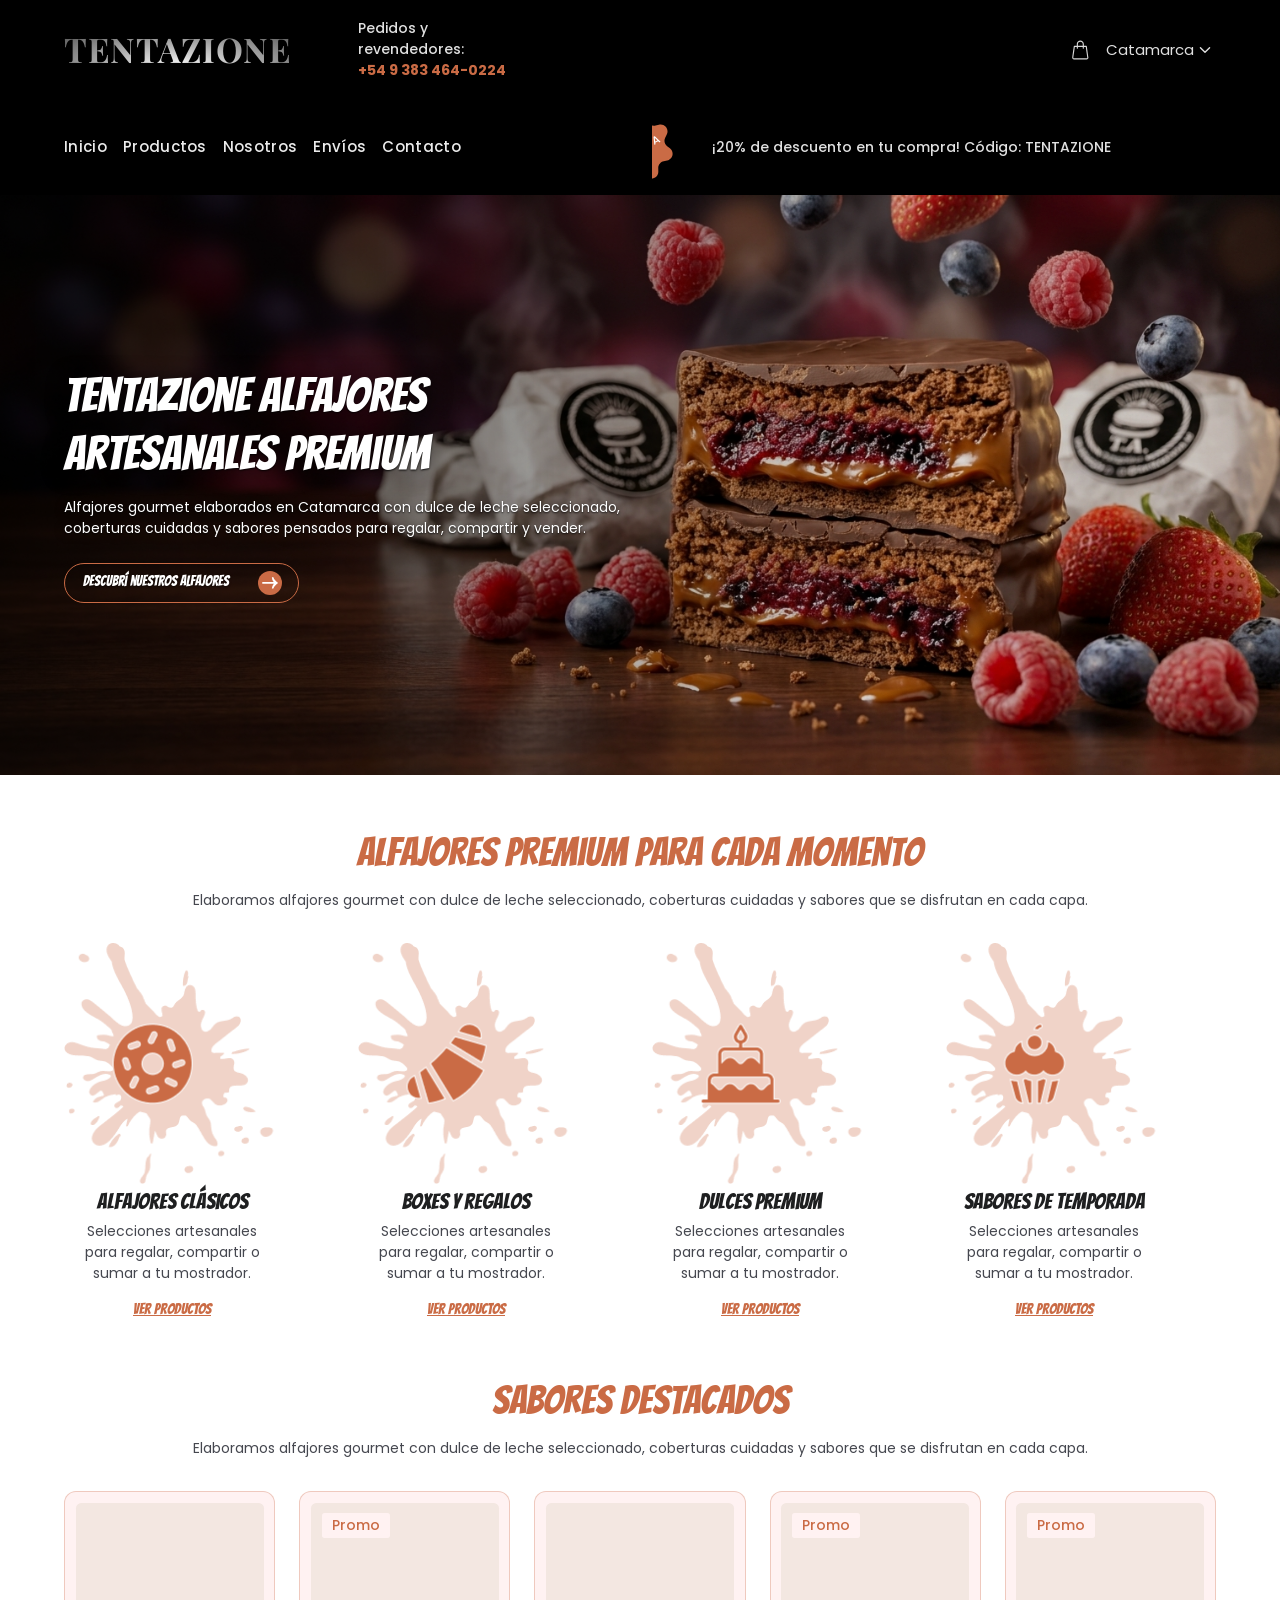
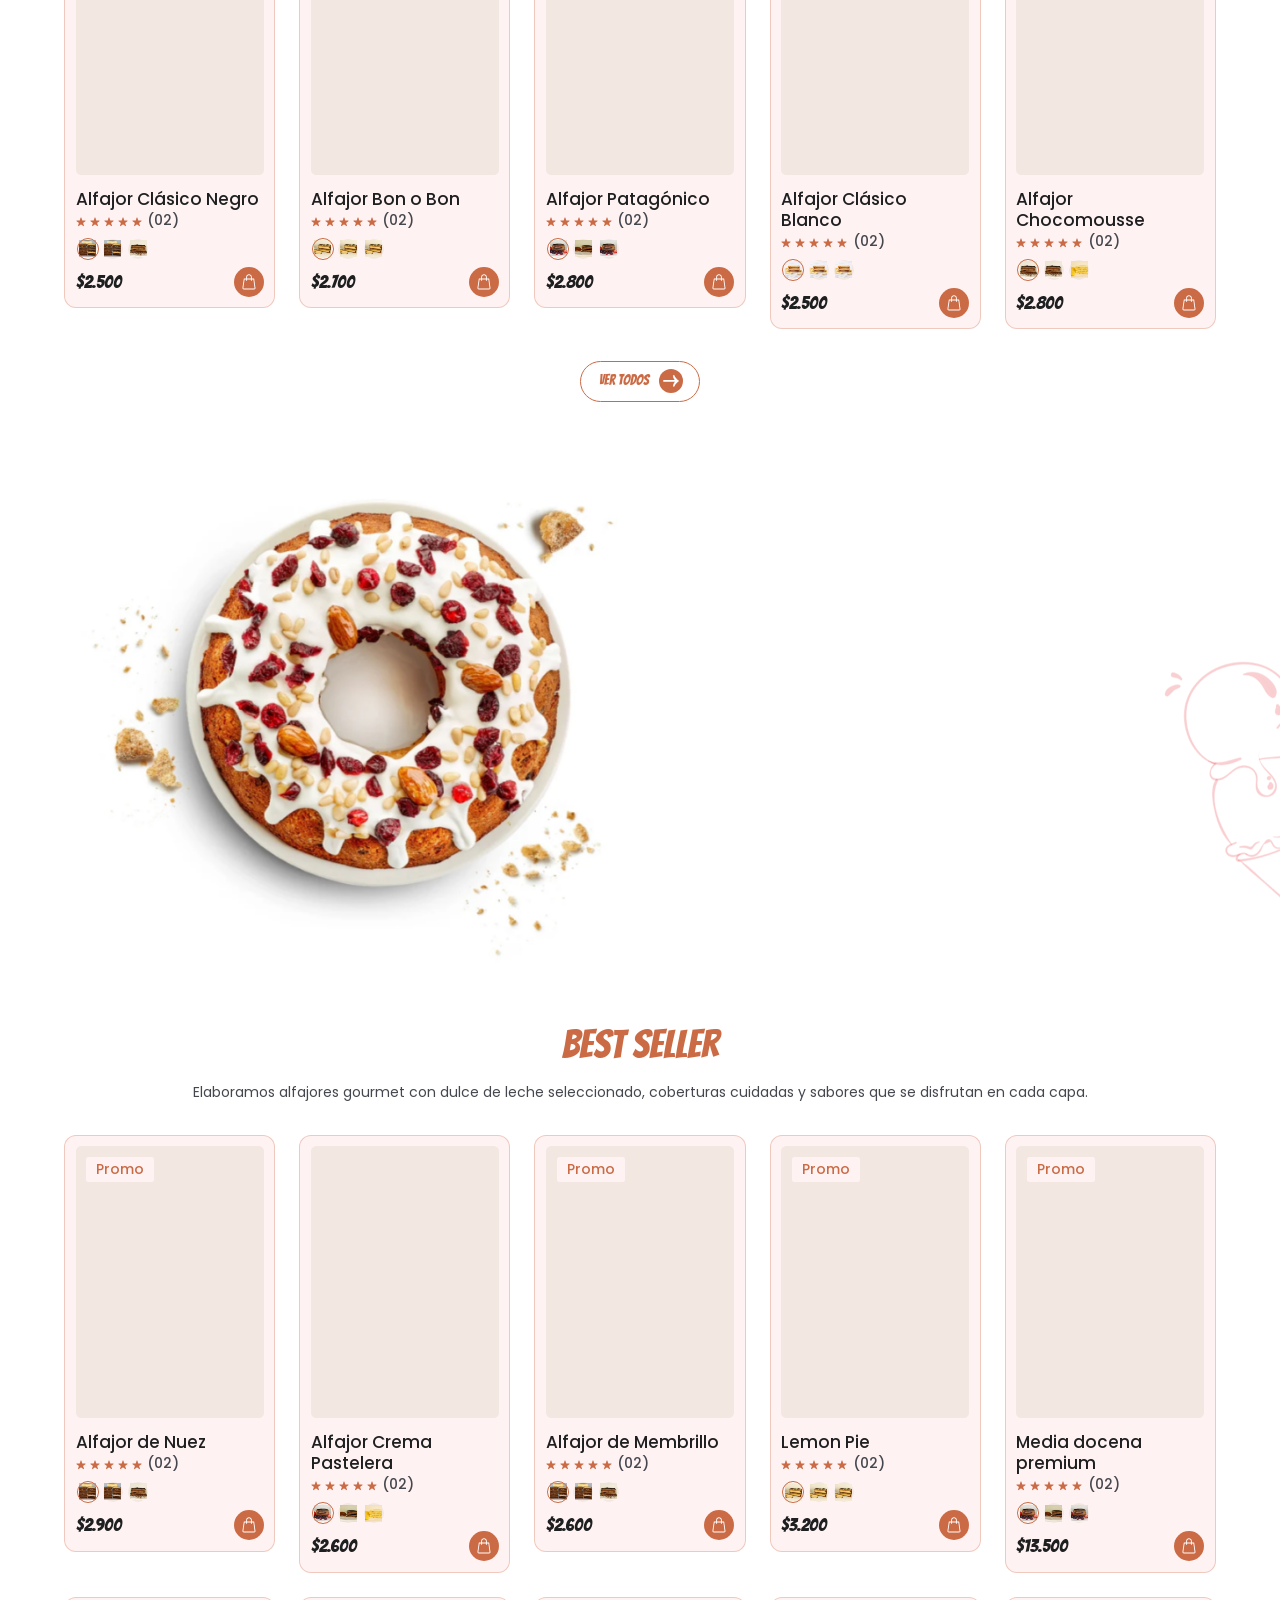
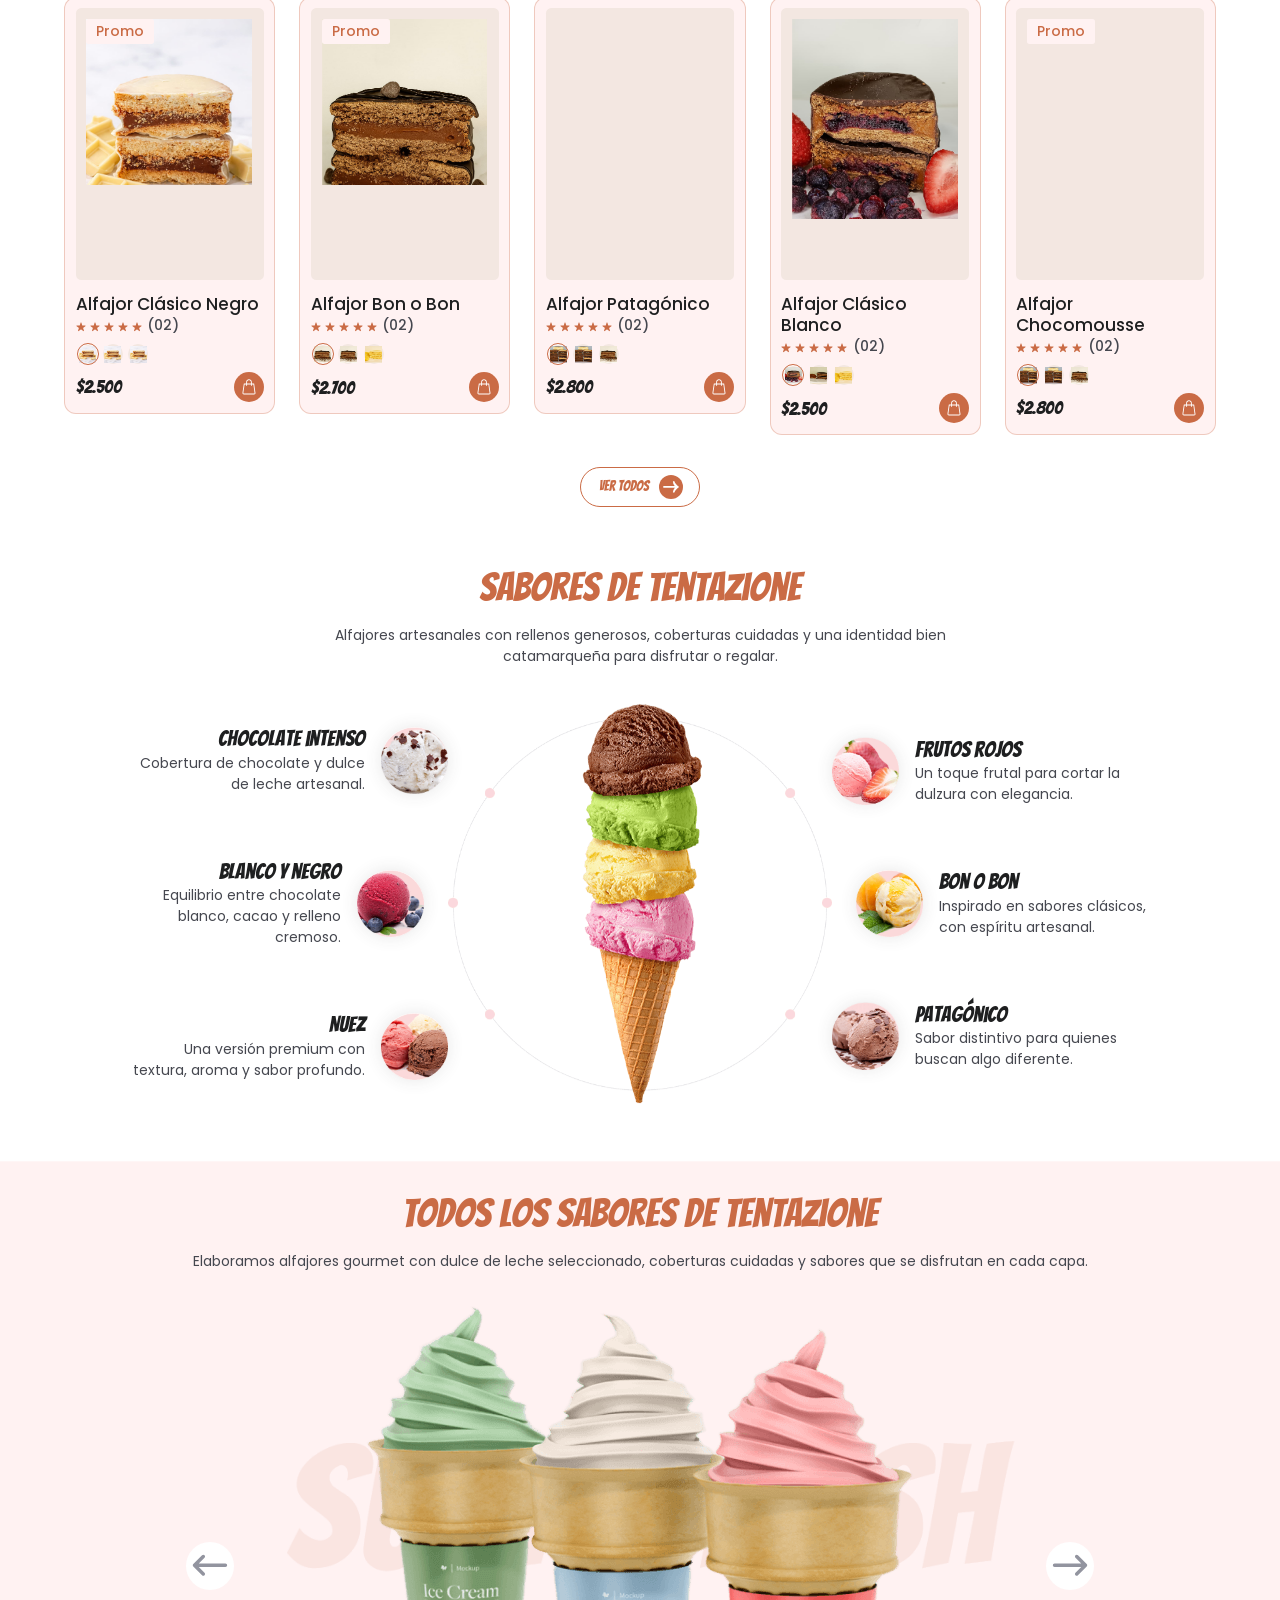
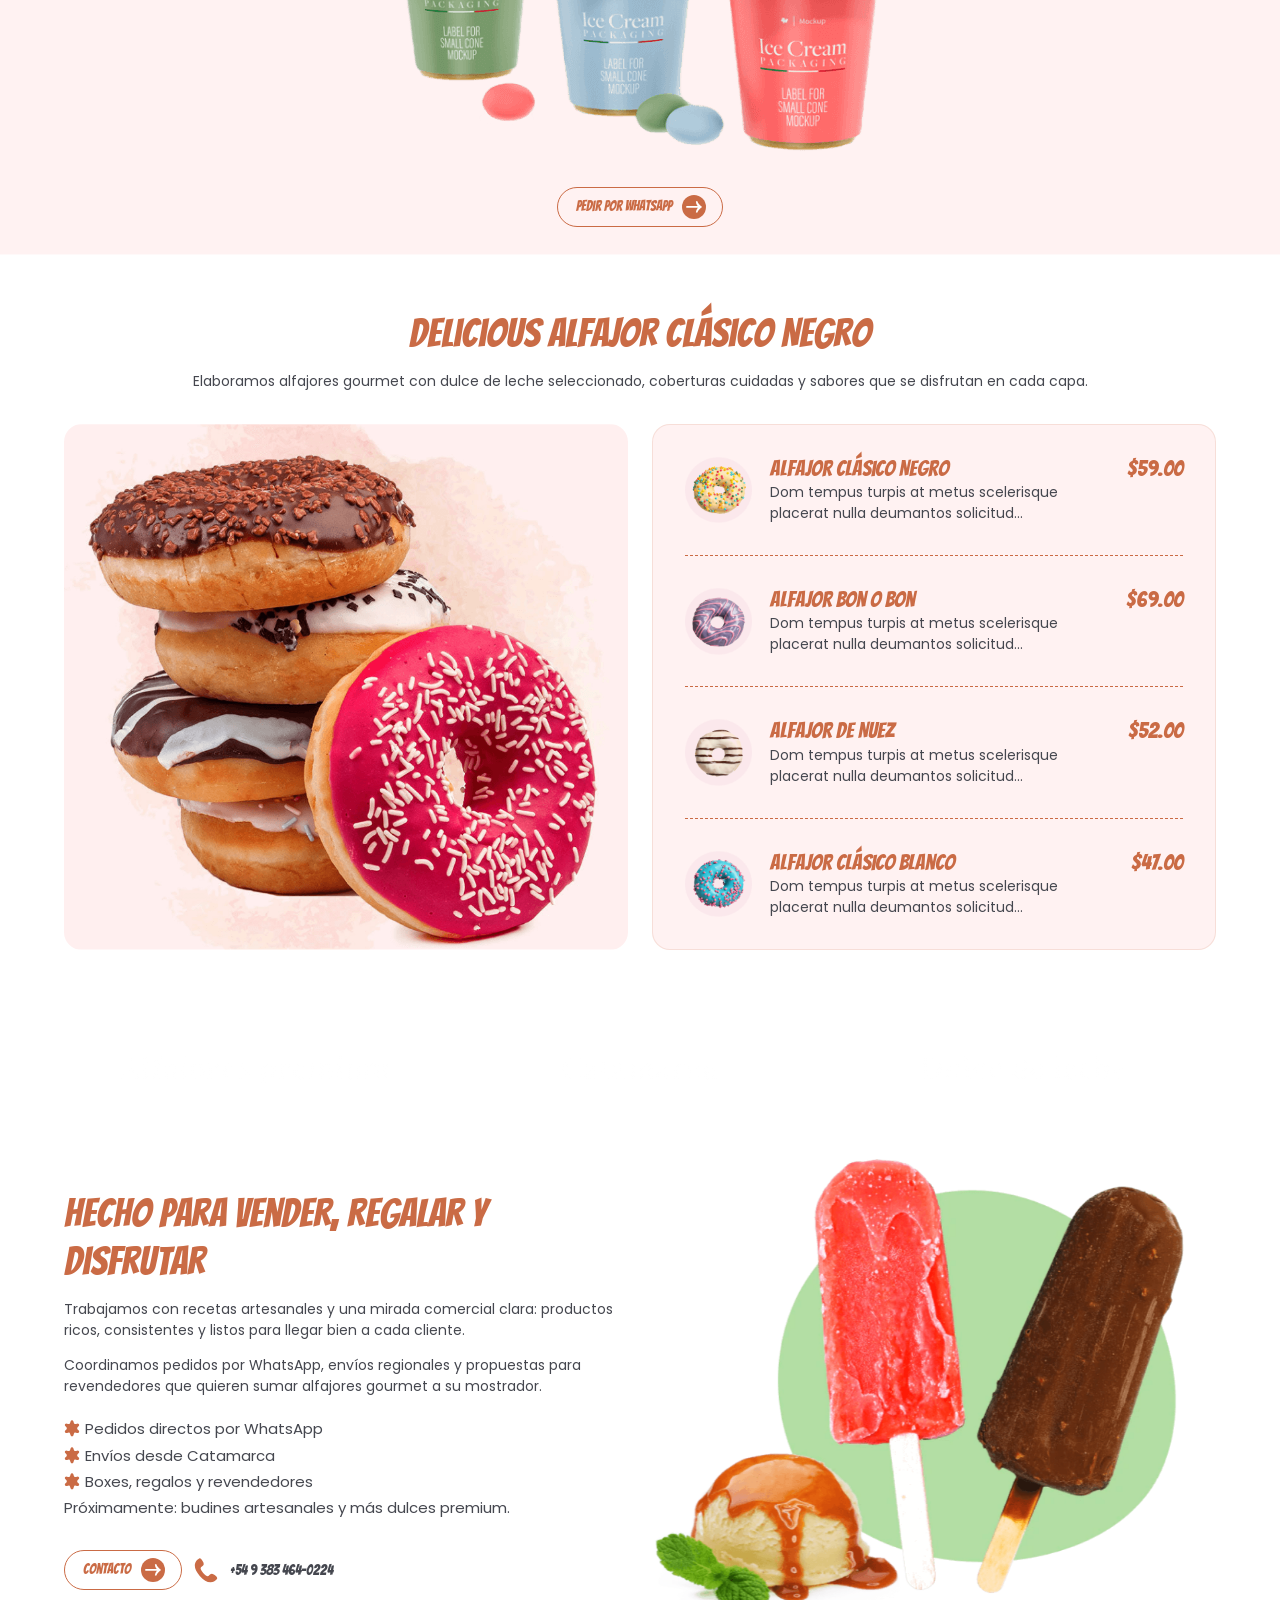
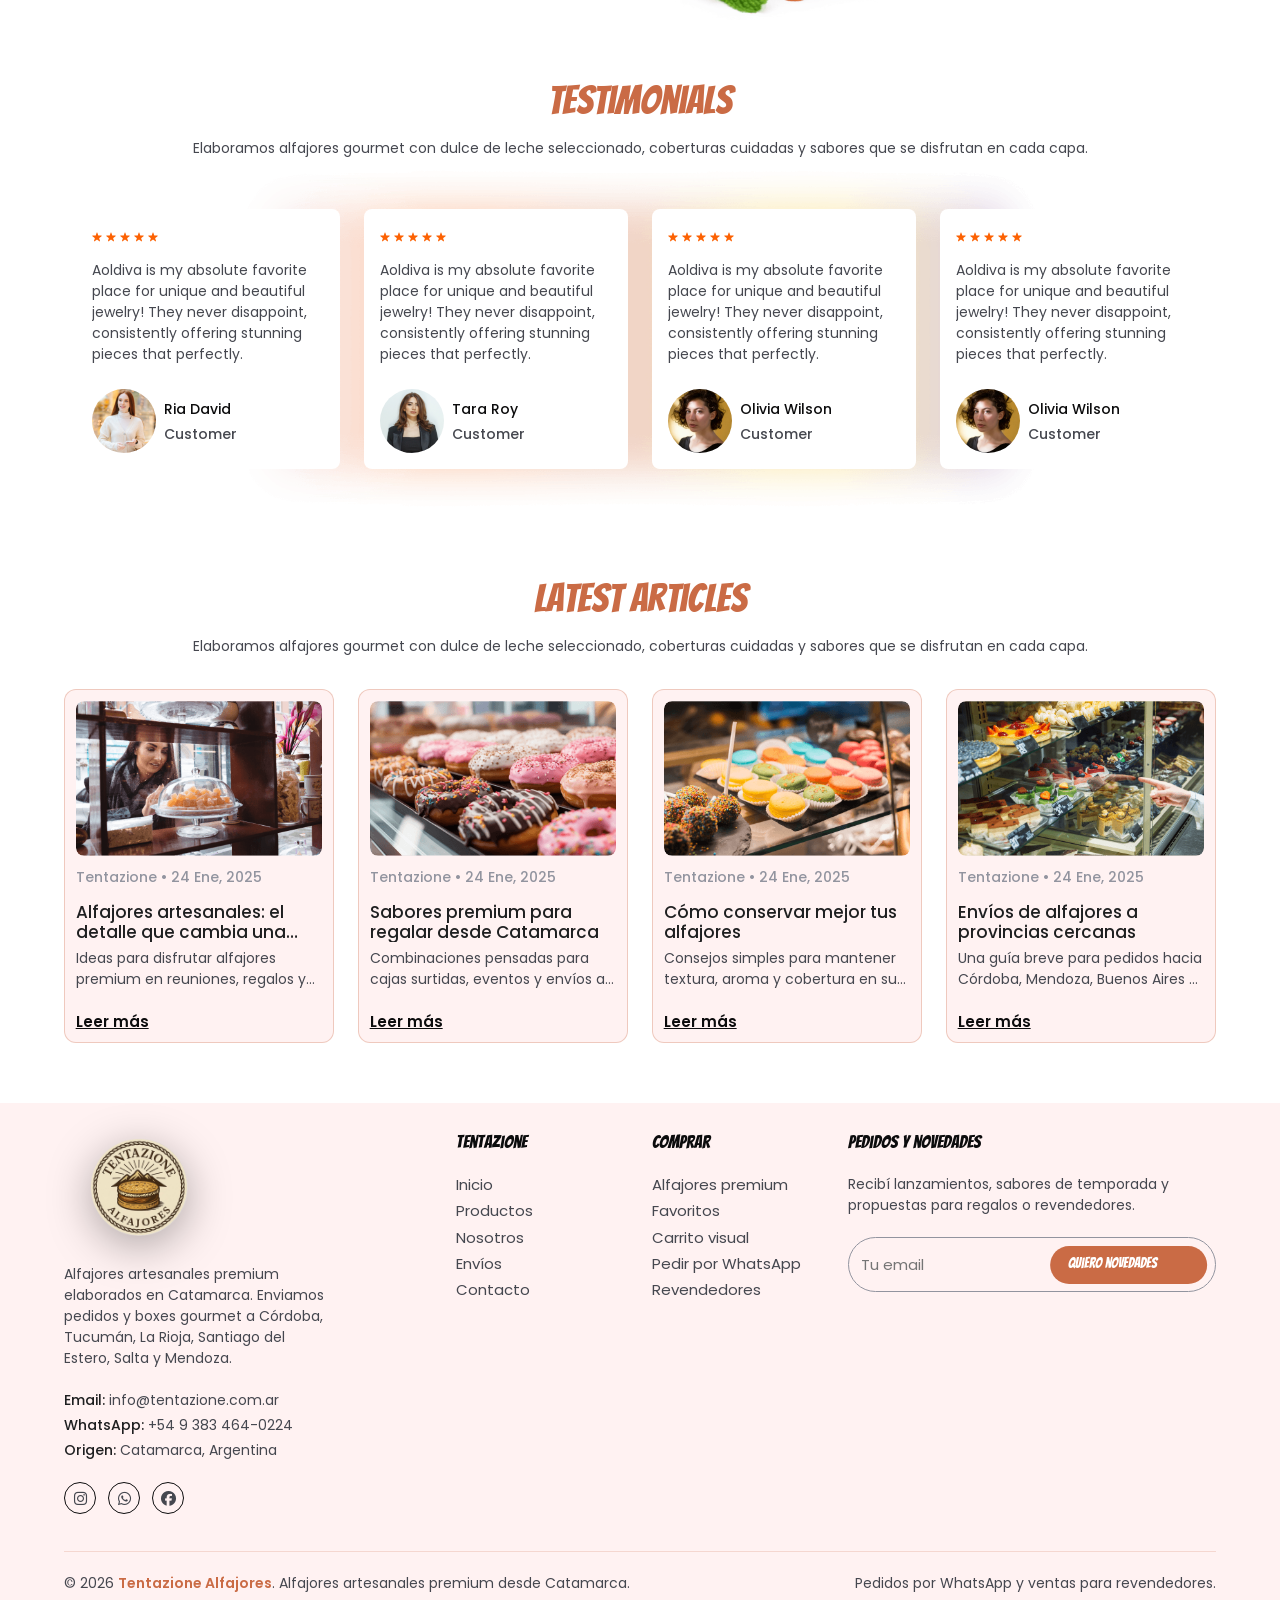
==== commit e566dad9: "cambios" ====
--- a/index.html
+++ b/index.html
@@ -9,13 +9,16 @@
     <meta name="keywords" content="alfajores artesanales Catamarca, alfajores premium, alfajores gourmet, envíos a Córdoba, envíos a Tucumán, alfajores norte argentino, Tentazione Alfajores">
     <meta property="og:title" content="Tentazione Alfajores | Alfajores artesanales premium en Catamarca">
     <meta property="og:description" content="Alfajores artesanales premium elaborados en Catamarca. Pedidos por WhatsApp y envíos a Córdoba, Tucumán, La Rioja, Santiago del Estero, Salta y Mendoza.">
-    <meta property="og:image" content="https://tentazione.com.ar/assets/media/banner/hero-bg.png">
+    <meta property="og:image" content="https://tentazione.com.ar/assets/media/banner/hero-banner-tentazione.jpg">
     <meta property="og:url" content="https://tentazione.com.ar/">
 
     <title>Tentazione Alfajores | Alfajores artesanales premium en Catamarca</title>
 
     <!-- Favicon -->
-    <link rel="icon" type="image/svg+xml" href="assets/media/favicon.svg">
+    <link rel="icon" type="image/png" sizes="32x32" href="assets/media/favicon-32x32.png?v=tentazione-20260520">
+    <link rel="icon" type="image/png" sizes="16x16" href="assets/media/favicon-16x16.png?v=tentazione-20260520">
+    <link rel="apple-touch-icon" sizes="180x180" href="assets/media/apple-touch-icon.png?v=tentazione-20260520">
+    <link rel="shortcut icon" href="assets/media/favicon.png?v=tentazione-20260520">
 
     <!-- All CSS files -->
     <link rel="stylesheet" href="assets/css/vendor/font-awesome.css">
@@ -147,7 +150,13 @@
         <main class="main-wrapper">
 
             <!-- HERO BANNER START -->
-            <section class="hero-banner">
+            <section class="hero-banner hero-banner--media">
+                <div class="hero-banner__media" aria-hidden="true">
+                    <picture>
+                        <source media="(max-width: 575px)" srcset="assets/media/banner/hero-banner-tentazione.jpg">
+                        <img src="assets/media/banner/hero-banner-tentazione.jpg" alt="" width="1536" height="688" loading="eager" fetchpriority="high" decoding="async">
+                    </picture>
+                </div>
                 <div class="hero-banner-wrapper">
                     <div class="container-fluid">
                         <div class="row align-items-center row-gap-4">
@@ -2932,9 +2941,9 @@
                                     <div class="product-text-container bg-white br-20">
                                         <div class="close-content text-end">
                                             <button type="button" class="btn-close" data-bs-dismiss="modal"
-                                                aria-label="Close"></button>
-                                        </div>
-                                        <h4 class="medium-black mb-16">Elysian Blend </h4>
+                                                aria-label="Cerrar"></button>
+                                        </div>
+                                        <h4 class="medium-black mb-16">Alfajor Clásico Negro</h4>
                                         <div class="d-flex align-items-center flex-wrap gap-8 mb-16">
                                             <h6 class="color-star">★★★★★</h6>
                                             <p class="dark-gray subtitle">(02 Reseñas de clientes) </p>
@@ -2946,12 +2955,9 @@
                                             </div>
                                         </div>
                                         <p class="mb-24">
-                                            The Clean Wave Washing Machine Automatic Washing Machine is engineered to
-                                            make laundry effortless with its advanced
-                                            cleaning technology. Featuring multiple wash cycles, water level sensors,
-                                            and a quiet motor...
+                                            Alfajor artesanal Tentazione con relleno generoso, cobertura cuidada y sabor gourmet para pedidos especiales.
                                         </p>
-                                        <p class="subtitle color-primary mb-24">40 in stock, ready to ship</p>
+                                        <p class="subtitle color-primary mb-24">Disponible para pedidos</p>
                                         <div class="function-bar mb-24">
                                             <div class="quantity quantity-wrap">
                                                 <div class="input-area quantity-wrap">
@@ -3006,7 +3012,7 @@
                 <div class="modal-body">
                     <div class="zui-wrapper">
                         <div class="close-content text-end">
-                            <button type="button" class="btn-close" data-bs-dismiss="modal" aria-label="Close"></button>
+                            <button type="button" class="btn-close" data-bs-dismiss="modal" aria-label="Cerrar"></button>
                         </div>
                         <div id="container" class="zui-scroller">
                             <table class="zui-table">
--- a/assets/css/app.css
+++ b/assets/css/app.css
@@ -2589,20 +2589,15 @@
   opacity: 0.7;
 }
 
-@keyframes heroBgZoom {
-  from {
-    transform: scale(1);
-  }
-  to {
-    transform: scale(1.22);
-  }
-}
-
 .hero-banner {
+  --hero-desktop-height: clamp(450px, 45.313vw, 1560px);
+  --hero-mobile-height: clamp(640px, 82svh, 688px);
+  --hero-media-position-desktop: center center;
+  --hero-media-position-mobile: 56% center;
   position: relative;
   overflow: hidden;
   background: none;
-  height: clamp(450px, 45.313vw, 1560px);
+  height: var(--hero-desktop-height);
   display: grid;
   align-items: center;
 }
@@ -2612,12 +2607,34 @@
   position: absolute;
   inset: 0;
   z-index: 0;
-  background: url(../media/banner/hero-bg.png) no-repeat center center;
+  background: url(../media/banner/hero-banner-tentazione.jpg) no-repeat center center;
   background-size: cover;
-  transform: scale(1);
-  transform-origin: center center;
-  animation: heroBgZoom 12s ease-in-out infinite alternate;
-  will-change: transform;
+}
+
+.hero-banner.hero-banner--media::before {
+  background: none;
+}
+
+.hero-banner .hero-banner__media {
+  position: absolute;
+  inset: 0;
+  z-index: 0;
+  overflow: hidden;
+  pointer-events: none;
+}
+
+.hero-banner .hero-banner__media picture,
+.hero-banner .hero-banner__media img,
+.hero-banner .hero-banner__media video {
+  display: block;
+  width: 100%;
+  height: 100%;
+}
+
+.hero-banner .hero-banner__media img,
+.hero-banner .hero-banner__media video {
+  object-fit: cover;
+  object-position: var(--hero-media-position-desktop);
 }
 
 .hero-banner::after {
@@ -2642,11 +2659,15 @@
 
 @media (max-width: 575px) {
   .hero-banner {
-    height: 750px;
+    height: var(--hero-mobile-height);
     align-items: flex-start;
   }
   .hero-banner::before {
-    background-image: url(../media/banner/hero-bg-mobile.png);
+    background-image: url(../media/banner/hero-banner-tentazione.jpg);
+  }
+  .hero-banner .hero-banner__media img,
+  .hero-banner .hero-banner__media video {
+    object-position: var(--hero-media-position-mobile);
   }
   .hero-banner::after {
     background: linear-gradient(
@@ -2659,6 +2680,7 @@
   }
   .hero-banner .hero-content-block {
     padding-top: 35%;
+    max-width: 100%;
   }
 }
 
@@ -2679,6 +2701,15 @@
     0 2px 24px rgba(0, 0, 0, 0.45);
 }
 
+@media (max-width: 575px) {
+  .hero-banner .hero-content-block h1,
+  .hero-banner .hero-content-block h1.color-primary {
+    max-width: 340px;
+    font-size: clamp(26px, 7.1vw, 30px);
+    line-height: 1.18;
+  }
+}
+
 .hero-banner .hero-content-block p {
   color: #ffffff !important;
   text-shadow:
@@ -2686,14 +2717,42 @@
     0 1px 12px rgba(0, 0, 0, 0.4);
 }
 
+@media (max-width: 575px) {
+  .hero-banner .hero-content-block p {
+    max-width: 345px;
+  }
+}
+
 .hero-banner .hero-content-block .cus-btn-2 {
   color: #ffffff !important;
   text-shadow: 0 1px 2px rgba(0, 0, 0, 0.5);
+  min-width: 235px;
+}
+
+.hero-banner .hero-content-block .cus-btn-2 .circle {
+  width: 100%;
+  height: 100%;
+  border-radius: inherit;
+  transform: translate(-50%, -50%) scaleX(0);
+  transform-origin: center center;
+  opacity: 1;
+}
+
+.hero-banner .hero-content-block .cus-btn-2 .text {
+  color: #ffffff !important;
+  white-space: nowrap;
 }
 
 .hero-banner .hero-content-block .cus-btn-2:hover,
 .hero-banner .hero-content-block .cus-btn-2:focus {
   color: #ffffff !important;
+}
+
+.hero-banner .hero-content-block .cus-btn-2:hover .circle,
+.hero-banner .hero-content-block .cus-btn-2:focus .circle {
+  width: 100%;
+  height: 100%;
+  transform: translate(-50%, -50%) scaleX(1.04);
 }
 
 .hero-banner .hero-content-block .cus-btn-2:hover svg path,
--- a/assets/css/tentazione-brand.css
+++ b/assets/css/tentazione-brand.css
@@ -79,3 +79,302 @@
       tentazione-luminance-glow 2.5s linear infinite 2s;
   }
 }
+
+header {
+  position: sticky;
+  top: 0;
+  z-index: 999;
+  transition: background-color 0.22s ease, box-shadow 0.22s ease;
+}
+
+header.bg-black {
+  box-shadow: 0 10px 30px rgba(0, 0, 0, 0.14);
+}
+
+.title-banner {
+  background-image: linear-gradient(90deg, rgba(255, 248, 238, 0.84) 0%, rgba(255, 248, 238, 0.48) 42%, rgba(255, 248, 238, 0.12) 100%), url("../media/banner/hero-banner-tentazione.jpg") !important;
+  background-position: center center;
+  background-size: cover;
+}
+
+header .header-section .header-center .header-hotline.tentazione-offer-marquee {
+  flex: 1 1 clamp(520px, 50vw, 1120px);
+  max-width: clamp(520px, 50vw, 1120px);
+  overflow: hidden;
+}
+
+header .header-section .header-center .header-hotline.tentazione-offer-marquee .tentazione-offer-marquee__viewport {
+  overflow: hidden !important;
+  width: 100%;
+  max-width: 100%;
+  mask-image: linear-gradient(90deg, transparent 0, #000 22px, #000 calc(100% - 22px), transparent 100%);
+}
+
+header .header-section .header-center .header-hotline.tentazione-offer-marquee .tentazione-offer-marquee__track {
+  display: flex !important;
+  align-items: center;
+  width: max-content !important;
+  min-width: max-content !important;
+  animation: tentazione-offer-marquee-scroll 30s linear infinite !important;
+  will-change: transform;
+  transform: translate3d(0, 0, 0);
+}
+
+header .header-section .header-center .header-hotline.tentazione-offer-marquee .tentazione-offer-marquee__segment,
+header .header-section .header-center .header-hotline.tentazione-offer-marquee .tentazione-offer-marquee__segment[aria-hidden="true"] {
+  display: inline-flex !important;
+  flex: 0 0 auto;
+  align-items: center;
+  gap: clamp(18px, 3vw, 42px);
+  padding-right: clamp(48px, 6vw, 96px);
+  white-space: nowrap;
+}
+
+header .header-section .header-center .header-hotline.tentazione-offer-marquee .tentazione-offer-marquee__text {
+  white-space: nowrap;
+}
+
+.shop-section .search-bar-container,
+.shop-section .tentazione-search-disabled,
+.toggle-sidebar .search-bar-container {
+  display: none !important;
+}
+
+.tentazione-product-card .detail-img {
+  overflow: hidden;
+  border-radius: 8px;
+  background: #f6f1e8;
+}
+
+.tentazione-product-card .detail-img-block {
+  display: block;
+  aspect-ratio: 1 / 1;
+}
+
+.tentazione-product-card .detail-img-block img {
+  width: 100%;
+  height: 100%;
+  object-fit: cover;
+  object-position: center;
+}
+
+.tentazione-product-card .side-icons a.is-active,
+.tentazione-product-card .side-icons a:hover {
+  color: #c58b46;
+}
+
+.tentazione-filter-list {
+  display: grid;
+  gap: 12px;
+}
+
+.tentazione-filter-chip {
+  display: flex;
+  align-items: center;
+  gap: 10px;
+  font-weight: 500;
+  color: #363636;
+  cursor: pointer;
+}
+
+.tentazione-filter-chip input {
+  accent-color: #c58b46;
+}
+
+.toggle-sidebar .box-1 {
+  display: none !important;
+}
+
+.shop-section .wrapper-dropdown {
+  min-width: 170px;
+}
+
+.tentazione-tag-filter {
+  border: 0;
+  cursor: pointer;
+}
+
+.tentazione-tag-filter.is-active,
+.tentazione-tag-filter:hover {
+  background: #c96f48;
+  color: #fff;
+}
+
+#border-pagination a.is-disabled {
+  pointer-events: none;
+  opacity: 0.45;
+}
+
+.tentazione-count-badge {
+  position: absolute;
+  top: -6px;
+  right: -6px;
+  min-width: 18px;
+  height: 18px;
+  padding: 0 5px;
+  border-radius: 999px;
+  background: #c96f48;
+  color: #fff;
+  font-size: 11px;
+  line-height: 18px;
+  text-align: center;
+  font-weight: 700;
+}
+
+header .cart-button,
+header a[href*="wishlist"] {
+  position: relative;
+}
+
+.tentazione-footer-logo {
+  display: inline-flex !important;
+  align-items: center;
+  justify-content: center;
+  width: min(150px, 40vw);
+  min-height: 90px;
+}
+
+.tentazione-footer-logo img {
+  display: block;
+  width: 112px;
+  max-width: 100%;
+  height: auto;
+  filter: drop-shadow(0 10px 22px rgba(0, 0, 0, 0.32));
+}
+
+.tentazione-ecommerce-panel {
+  width: min(1180px, 100%);
+  margin: 0 auto;
+  padding: clamp(22px, 4vw, 40px);
+  border: 1px solid rgba(54, 54, 54, 0.08);
+  border-radius: 8px;
+  background: #fff;
+}
+
+.tentazione-cart-table {
+  display: grid;
+  gap: 14px;
+  margin-bottom: 24px;
+}
+
+.tentazione-cart-row {
+  display: grid;
+  grid-template-columns: 92px minmax(0, 1fr) auto auto auto;
+  align-items: center;
+  gap: 18px;
+  padding: 14px;
+  border: 1px solid rgba(54, 54, 54, 0.08);
+  border-radius: 8px;
+  background: #fbf7ef;
+}
+
+.tentazione-cart-row img {
+  width: 92px;
+  height: 92px;
+  border-radius: 8px;
+  object-fit: cover;
+}
+
+.tentazione-cart-total {
+  display: flex;
+  justify-content: space-between;
+  gap: 16px;
+  margin-bottom: 22px;
+  padding-top: 18px;
+  border-top: 1px solid rgba(54, 54, 54, 0.12);
+  font-size: 20px;
+}
+
+.tentazione-qty-control {
+  display: inline-flex;
+  align-items: center;
+  justify-content: center;
+  border: 1px solid rgba(54, 54, 54, 0.16);
+  border-radius: 999px;
+  overflow: hidden;
+  background: #fff;
+}
+
+.tentazione-qty-control button,
+.tentazione-qty-control input {
+  width: 34px;
+  height: 34px;
+  border: 0;
+  background: transparent;
+  text-align: center;
+  font-weight: 700;
+  color: #363636;
+}
+
+.tentazione-qty-control input {
+  width: 38px;
+  border-inline: 1px solid rgba(54, 54, 54, 0.12);
+}
+
+.tentazione-remove-btn {
+  border: 0;
+  background: transparent;
+  color: #c96f48;
+  font-weight: 700;
+  text-decoration: underline;
+}
+
+#sidebar-cart .tentazione-qty-control {
+  margin-top: 8px;
+}
+
+@media (max-width: 767px) {
+  .shop-section .d-flex.align-items-center.justify-content-end {
+    justify-content: flex-start !important;
+    flex-wrap: wrap;
+    margin-top: 16px;
+  }
+
+  .shop-section .wrapper-dropdown {
+    min-width: min(190px, 52vw);
+  }
+
+  .shop-section .tentazione-product-col {
+    flex: 0 0 100%;
+    max-width: 100%;
+  }
+
+  header .header-section .header-center .header-hotline.tentazione-offer-marquee .tentazione-offer-marquee__track {
+    animation-duration: 17s !important;
+  }
+
+  .tentazione-cart-row {
+    grid-template-columns: 76px minmax(0, 1fr);
+  }
+
+  .tentazione-cart-row img {
+    width: 76px;
+    height: 76px;
+  }
+
+  .tentazione-cart-row span,
+  .tentazione-cart-row strong,
+  .tentazione-cart-row .tentazione-qty-control,
+  .tentazione-cart-row .tentazione-remove-btn {
+    grid-column: 2;
+    justify-self: start;
+  }
+}
+
+@media (max-width: 575px) {
+  header .header-section .header-center .header-hotline.tentazione-offer-marquee {
+    flex-basis: 100%;
+    max-width: 100%;
+  }
+}
+
+@media (min-width: 1920px) {
+  header .header-section .header-center .header-hotline.tentazione-offer-marquee {
+    flex-basis: min(58vw, 1280px);
+    max-width: min(58vw, 1280px);
+  }
+
+  header .header-section .header-center .header-hotline.tentazione-offer-marquee .tentazione-offer-marquee__track {
+    animation-duration: 36s !important;
+  }
+}
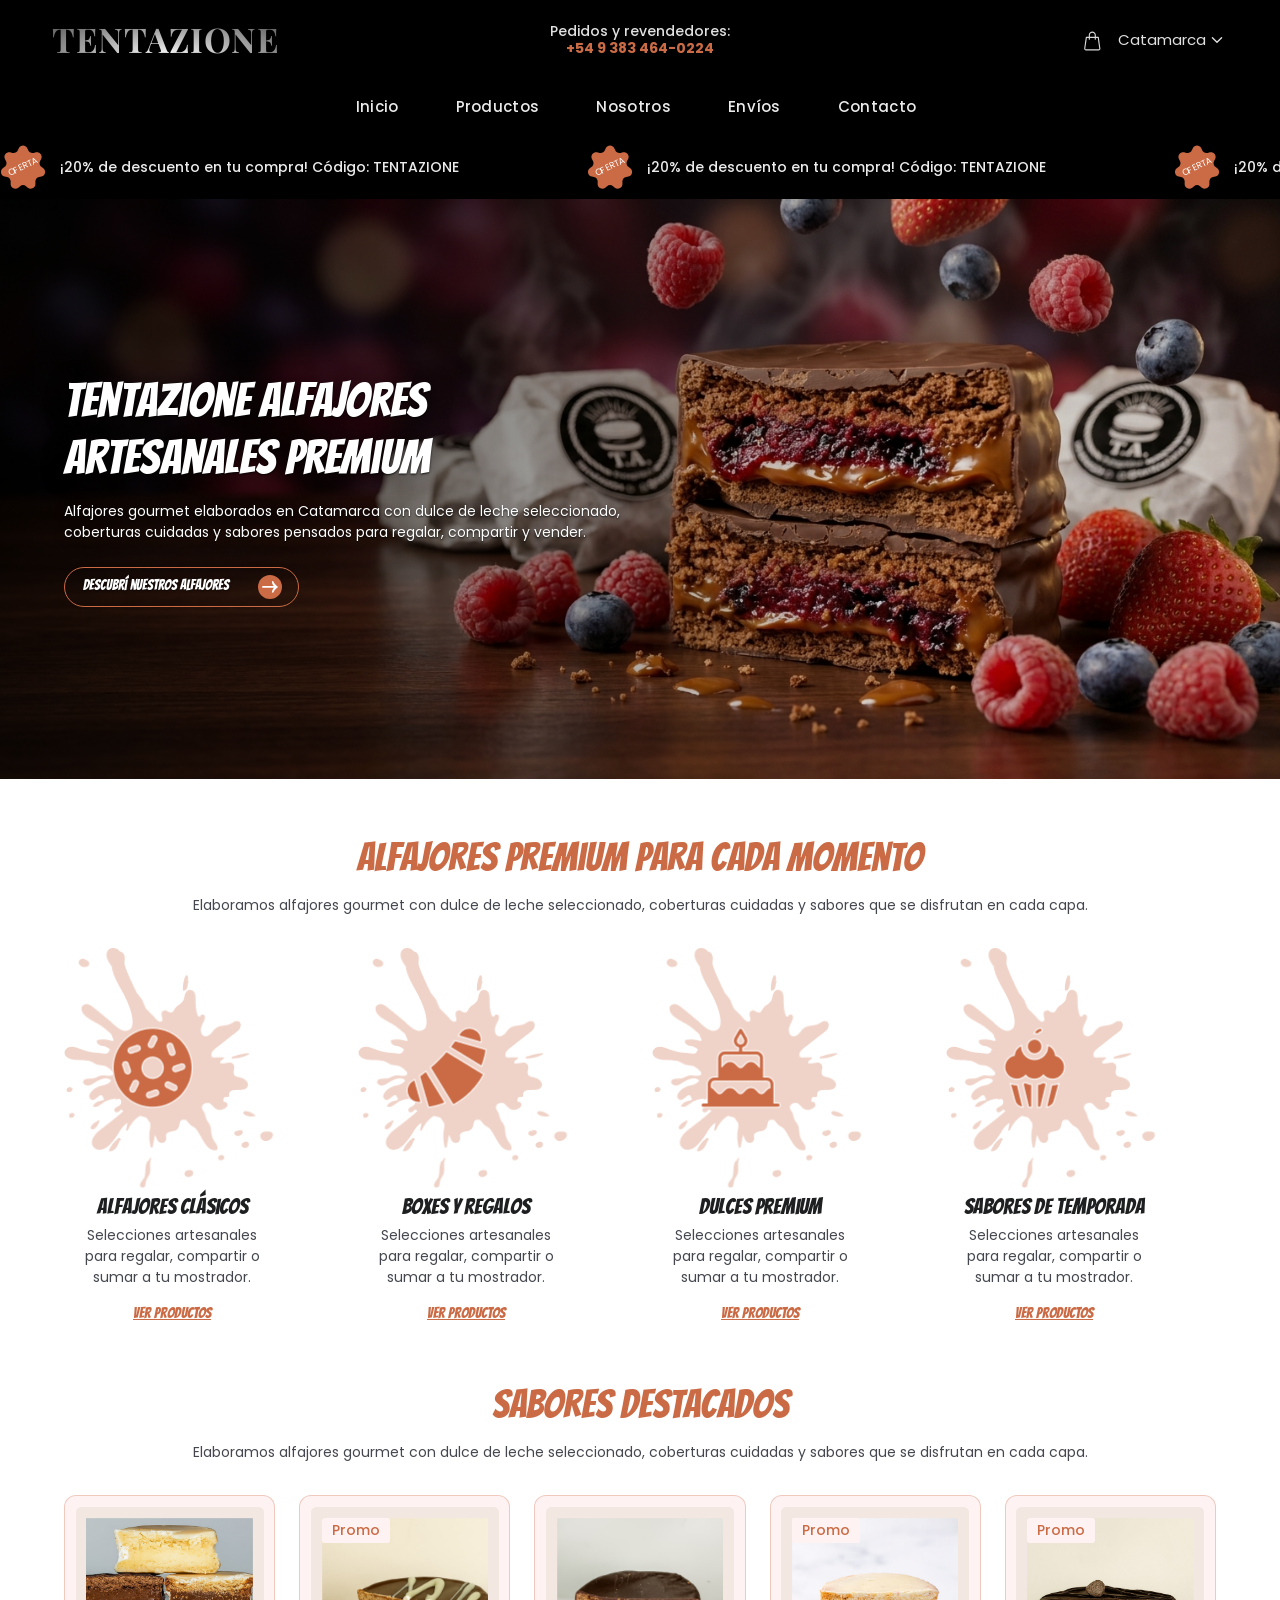
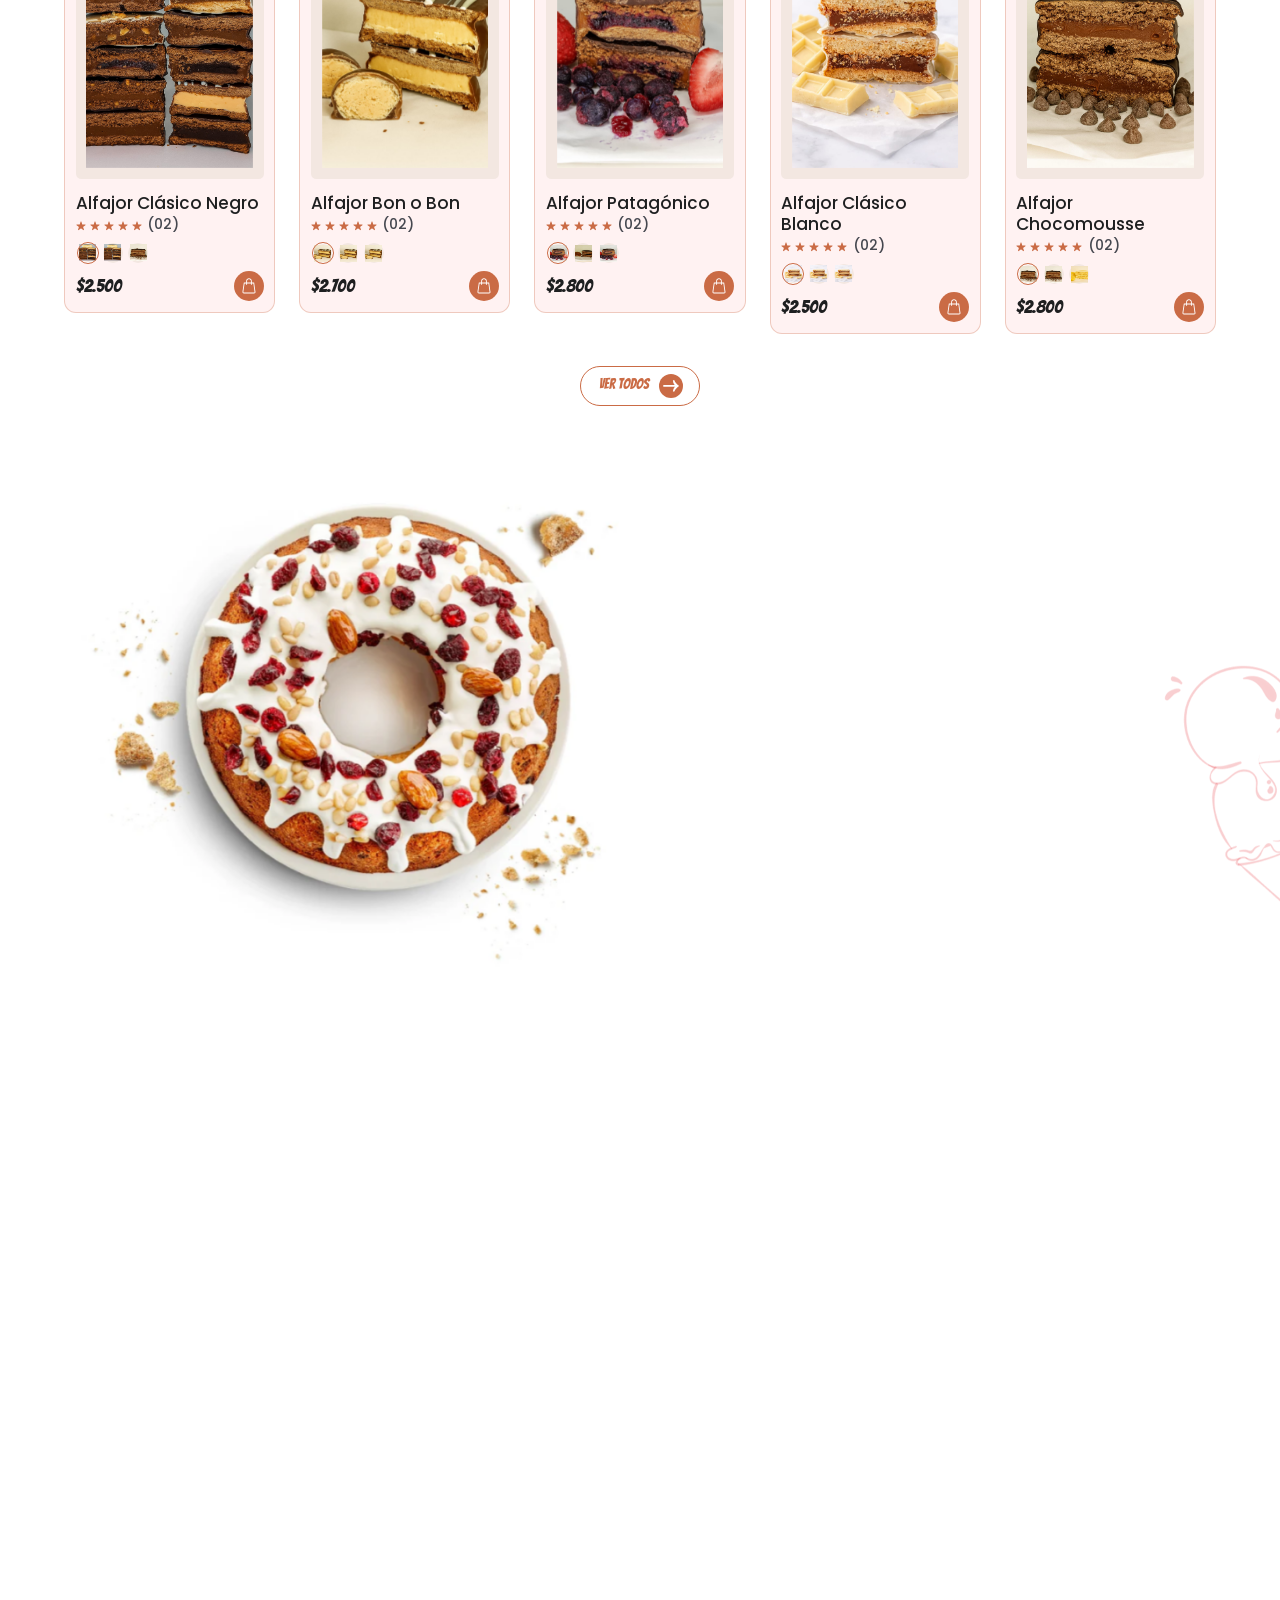
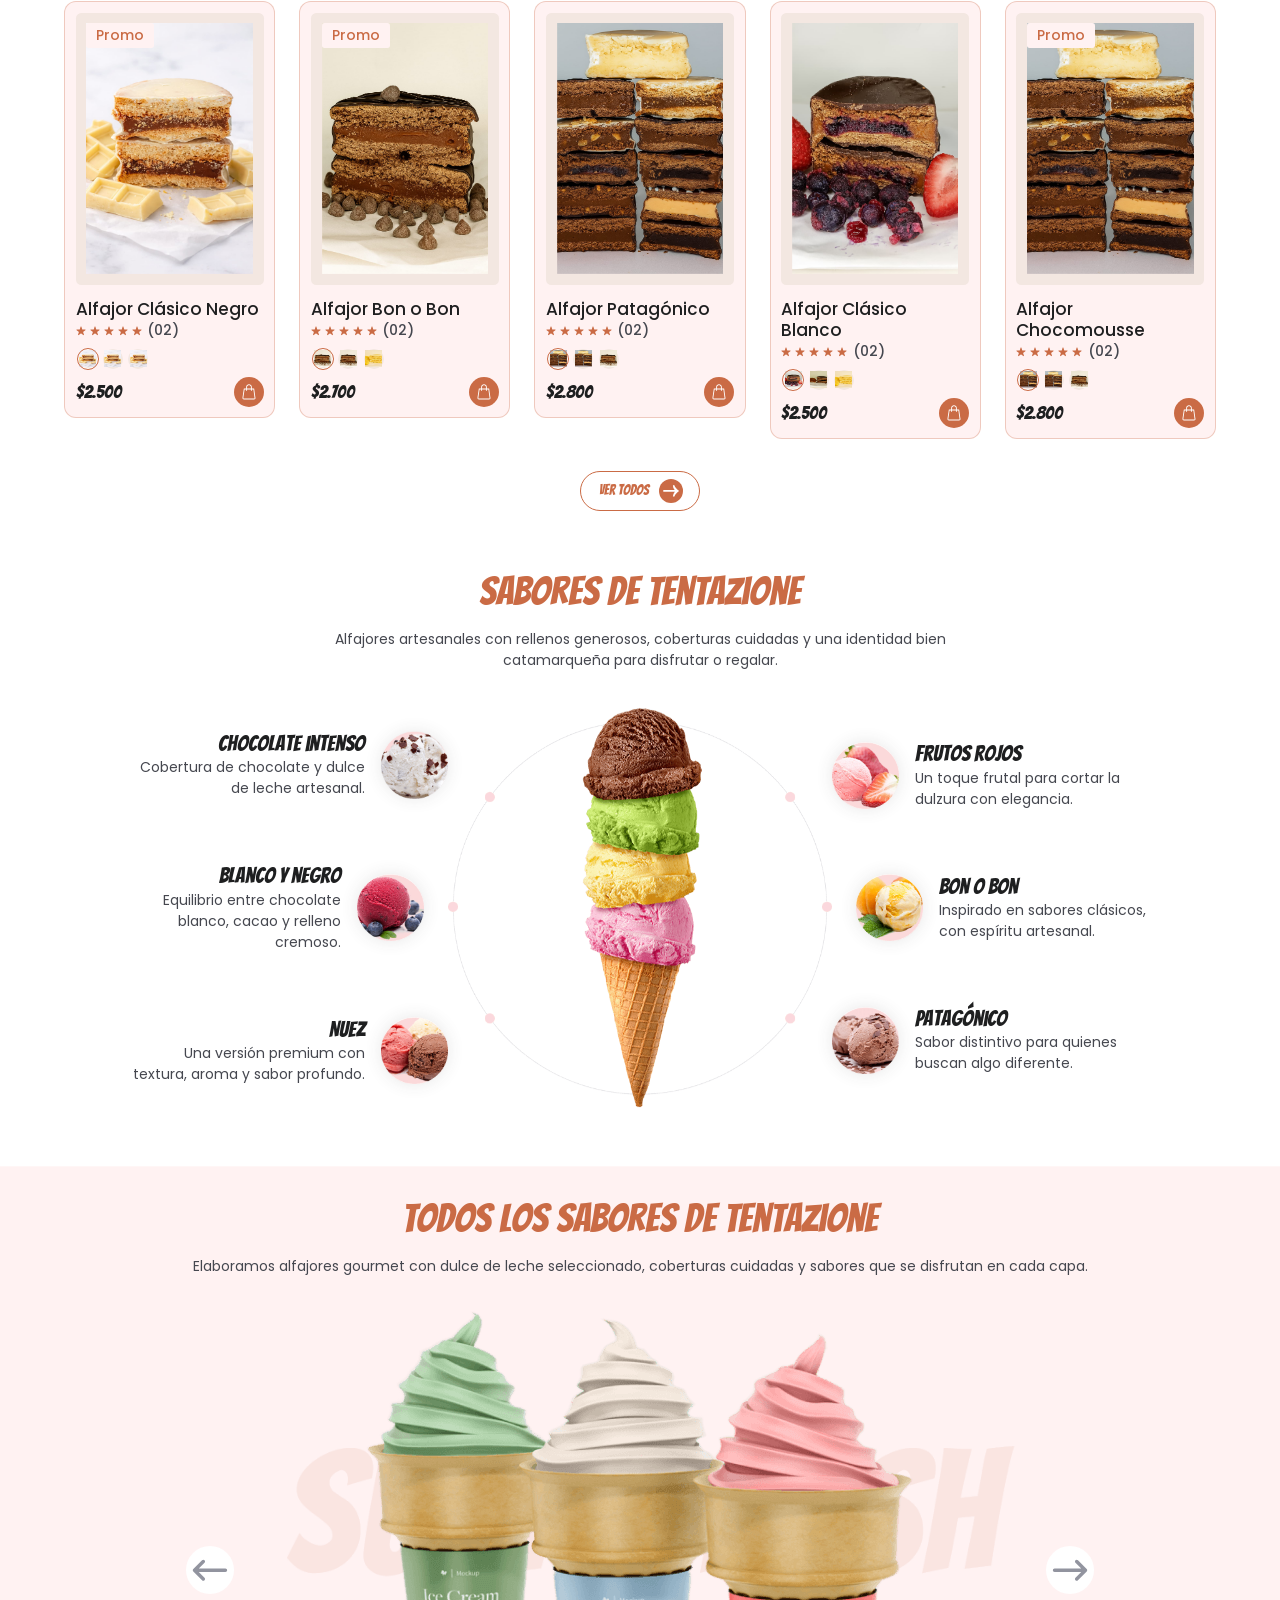
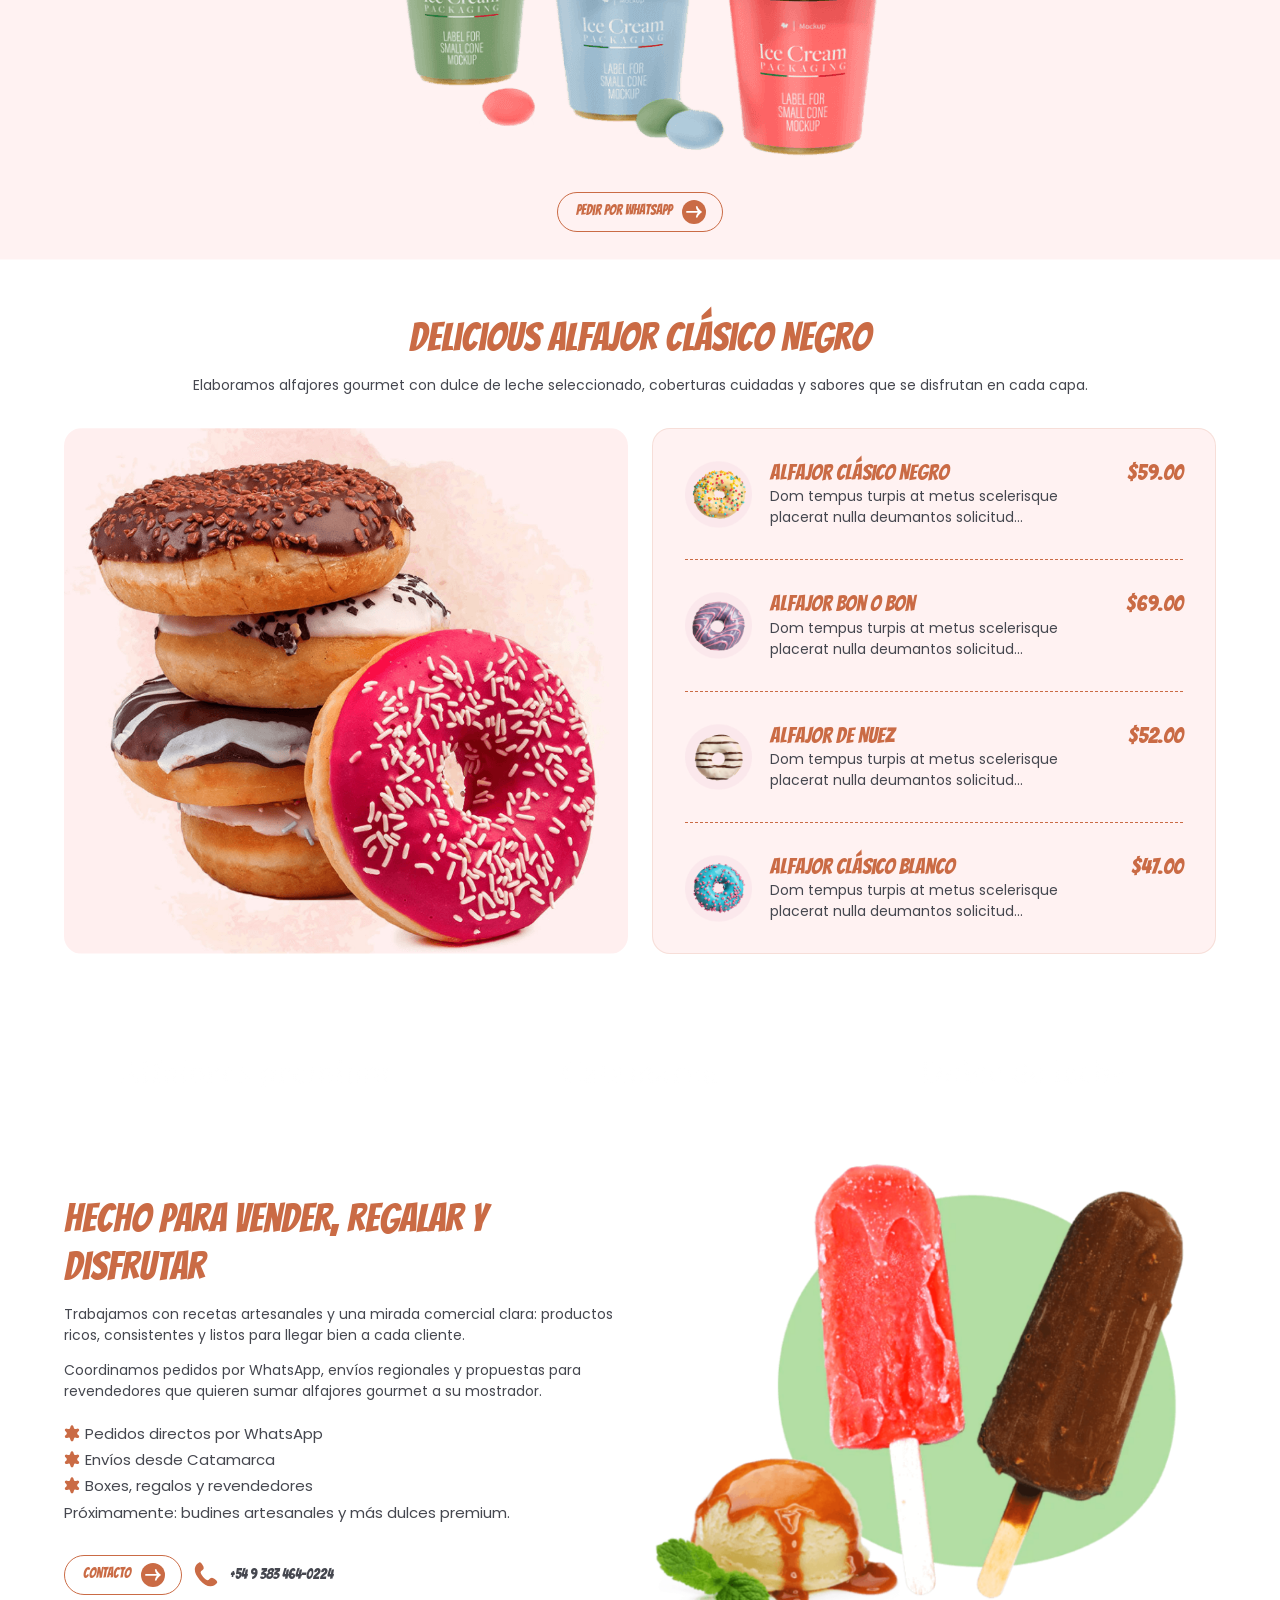
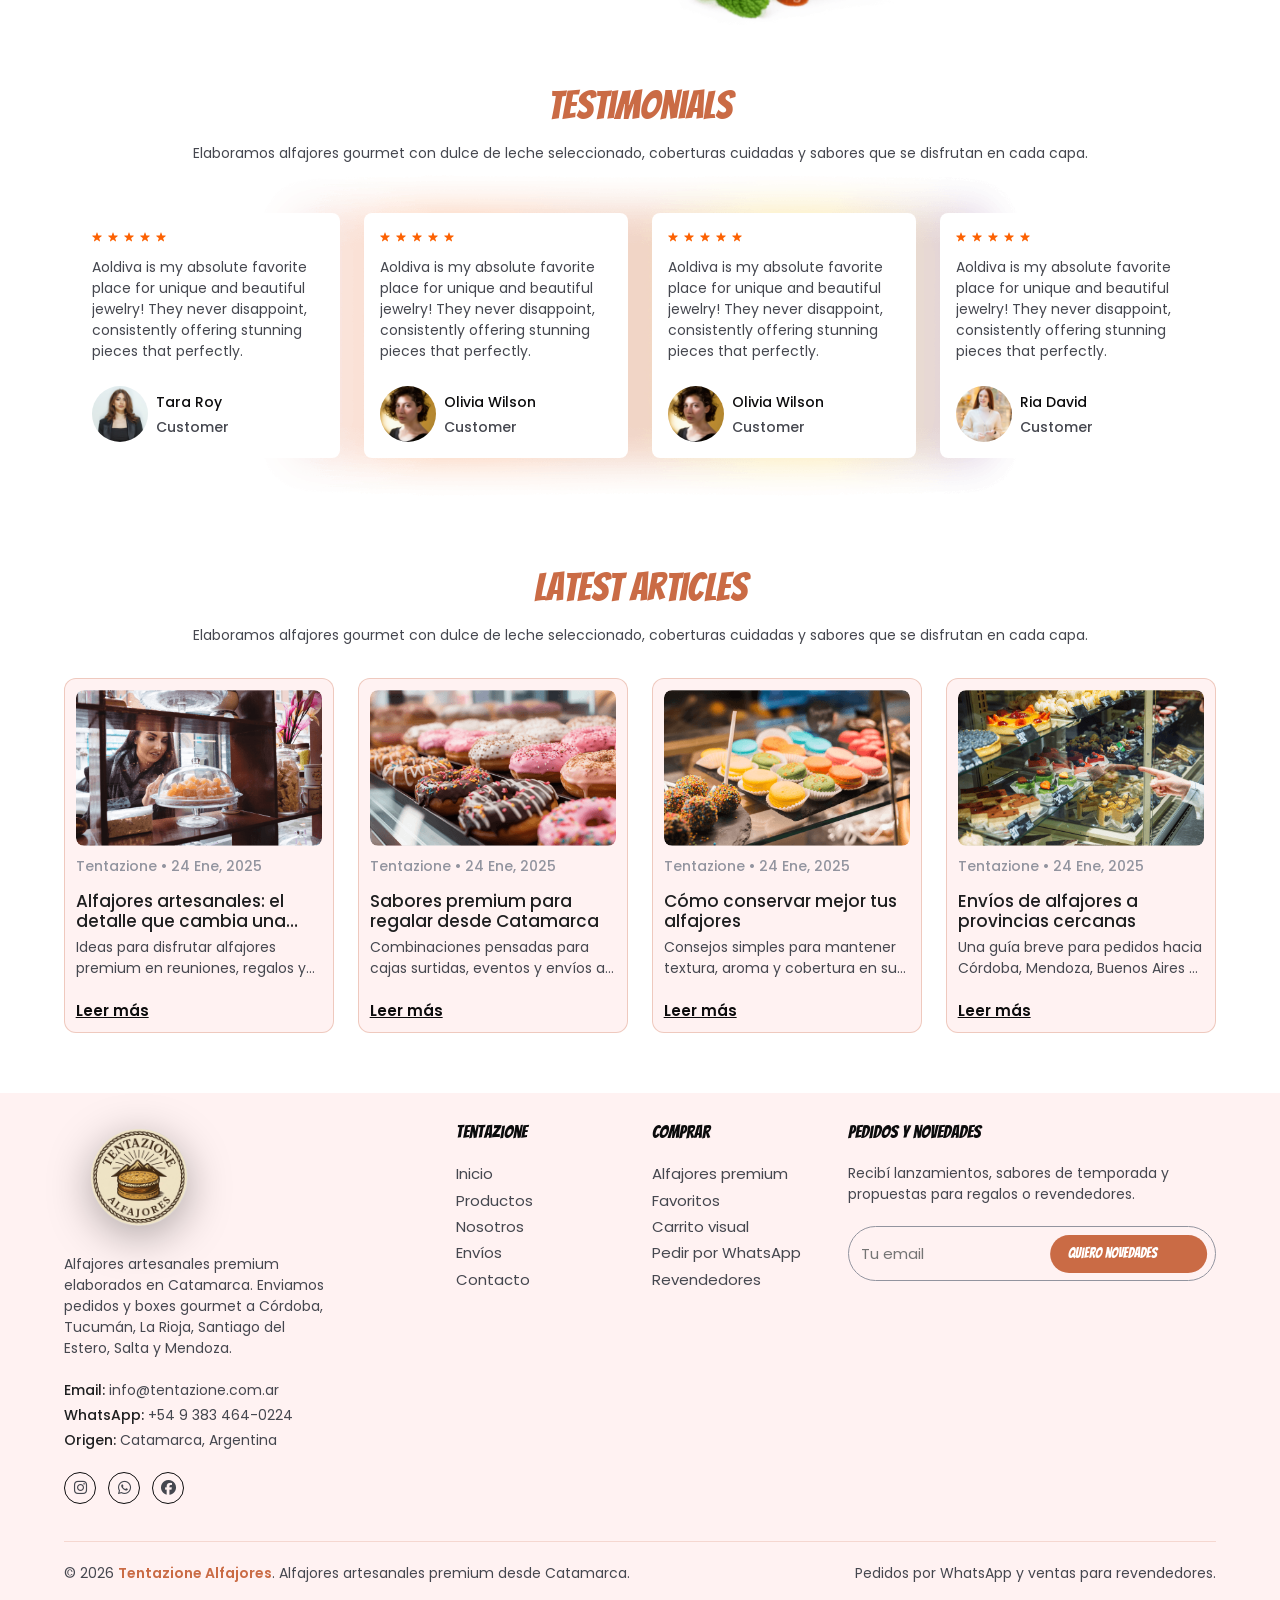
==== commit f2f628ef: "cambios" ====
--- a/index.html
+++ b/index.html
@@ -113,9 +113,16 @@
                                     </div>
                                 </nav>
                             </div>
-                            <div class="col-lg-6 col-md-8 col-sm-7 col-11">
-                                <div class="header-hotline tentazione-offer-marquee">
-                                    <div class="tentazione-offer-marquee__viewport">
+                            
+                        </div>
+                    </div>
+                </div>
+            </div>
+        </header>
+        <!-- Header Menu End -->
+
+        <section class="marquesina-promocional tentazione-offer-marquee" aria-label="Promoción">
+            <div class="tentazione-offer-marquee__viewport">
                                         <div class="tentazione-offer-marquee__track">
                                             <div class="tentazione-offer-marquee__segment">
                                                 <div class="hotline-icon">
@@ -138,13 +145,8 @@
                                         </div>
                                     </div>
                                 </div>
-                            </div>
-                        </div>
-                    </div>
-                </div>
-            </div>
-        </header>
-        <!-- Header Menu End -->
+        </section>
+
 
         <!-- Main Sections -->
         <main class="main-wrapper">
--- a/assets/css/app.css
+++ b/assets/css/app.css
@@ -2843,6 +2843,8 @@
 }
 .product-block .detail-img img {
   width: 100%;
+  object-fit: cover;
+  object-position: center;
 }
 .product-block .detail-img .side-icons {
   position: absolute;
@@ -3246,7 +3248,19 @@
   gap: clamp(8px, 0.625vw, 50px);
 }
 .testimonials-sec .slider-wrapper .testimonail-block .user-info .user-img img {
+  width: clamp(56px, 3.75vw, 84px);
+  height: clamp(56px, 3.75vw, 84px);
+  object-fit: cover;
+  object-position: center;
   border-radius: 50%;
+}
+
+.testimonials-sec .slider-wrapper .testimonail-block .user-info p {
+  display: block;
+  overflow: visible;
+  -webkit-line-clamp: unset;
+  line-clamp: unset;
+  -webkit-box-orient: initial;
 }
 
 .rating-star svg {
@@ -5168,33 +5182,141 @@
   opacity: 0.9;
 }
 
-/* Barra promocional: "OFERTA" centrada en el badge (el tema fijaba "HOT" con top/left). */
-header .header-section .header-center .header-hotline {
-  flex-wrap: wrap;
-  row-gap: 6px;
-  column-gap: clamp(12px, 3.5vw, 28px);
-  padding: 14px clamp(12px, 4vw, 28px);
+header .header-section .header-top .our-number {
+  width: max-content;
+  max-width: 100%;
+  margin-inline: auto;
+  display: flex;
+  min-height: 44px;
+  flex-direction: column;
+  justify-content: center;
+  align-items: flex-start;
+  text-align: left;
+}
+
+header .header-section .header-top .our-number p {
+  margin: 0;
+  line-height: 1.2;
+}
+
+@media (max-width: 1199.98px) {
+  header .header-section .header-top .our-number {
+    display: none !important;
+  }
+}
+
+@media (min-width: 1200px) {
+  header .header-section .header-top {
+    display: grid;
+    grid-template-columns: minmax(320px, 1fr) minmax(220px, auto) minmax(420px, 1fr);
+    column-gap: clamp(24px, 2.5vw, 64px);
+  }
+
+  header .header-section .header-top > [class*=col-] {
+    width: auto;
+    max-width: none;
+    padding-inline: 0;
+  }
+
+  header .header-section .header-top .our-number {
+    align-items: center;
+    text-align: center;
+  }
+
+  header .header-section .header-center .row.align-items-center.justify-content-between {
+    justify-content: center !important;
+  }
+
+  header .header-section .header-center .row.align-items-center.justify-content-between > .col-lg-6.d-lg-flex {
+    flex: 0 0 100%;
+    width: 100%;
+    max-width: 100%;
+    justify-content: center;
+  }
+
+  header .header-section .header-center .navigation,
+  header .header-section .header-center .navigation .menu-button-right,
+  header .header-section .header-center .navigation .menu-button-right .main-menu__nav {
+    width: 100%;
+    justify-content: center;
+  }
+
+  header .header-section .header-center .navigation .menu-button-right .main-menu__nav .main-menu__list {
+    justify-content: center;
+    gap: clamp(34px, 3.2vw, 72px);
+  }
+
+  header .header-section .header-center .navigation .menu-button-right .main-menu__nav .main-menu__list > li {
+    margin: 0;
+  }
+}
+
+/* Marquesina promocional: franja independiente entre header y hero. */
+@keyframes tentazione-offer-marquee-scroll {
+  from {
+    transform: translate3d(100vw, 0, 0);
+  }
+  to {
+    transform: translate3d(-100%, 0, 0);
+  }
+}
+
+.marquesina-promocional.tentazione-offer-marquee {
+  position: relative;
+  z-index: 2;
+  display: block;
+  left: 50%;
+  width: 100vw;
+  max-width: none;
+  min-width: 0;
+  margin: 0 0 0 -50vw;
+  padding: 10px 0;
+  overflow: hidden;
+  background: #000000;
   box-sizing: border-box;
-  justify-content: flex-start;
+}
+
+.marquesina-promocional .tentazione-offer-marquee__viewport {
+  display: flex;
+  align-items: center;
+  width: 100%;
+  max-width: none;
   min-width: 0;
-}
-
-@media (min-width: 992px) {
-  header .header-section .header-center .header-hotline {
-    justify-content: flex-end;
-  }
-}
-
-header .header-section .header-center .header-hotline .hotline-icon {
-  flex-shrink: 0;
-  width: clamp(40px, 11vw, 68px);
-  height: clamp(40px, 11vw, 68px);
-  display: flex;
+  overflow-x: hidden;
+  overflow-y: visible;
+}
+
+.marquesina-promocional .tentazione-offer-marquee__track {
+  display: inline-flex;
+  flex: 0 0 auto;
+  width: max-content;
+  min-width: max-content;
+  align-items: center;
+  white-space: nowrap;
+  animation: tentazione-offer-marquee-scroll 18s linear infinite;
+  will-change: transform;
+}
+
+.marquesina-promocional .tentazione-offer-marquee__segment {
+  display: inline-flex;
+  flex: 0 0 auto;
+  align-items: center;
+  padding-right: clamp(72px, 10vw, 180px);
+  column-gap: clamp(10px, 1.1vw, 22px);
+  white-space: nowrap;
+}
+
+.marquesina-promocional .hotline-icon {
+  position: relative;
+  display: flex;
+  flex: 0 0 auto;
   align-items: center;
   justify-content: center;
-}
-
-header .header-section .header-center .header-hotline .hotline-icon svg {
+  width: clamp(40px, 3.6vw, 54px);
+  height: clamp(39px, 3.5vw, 53px);
+}
+
+.marquesina-promocional .hotline-icon svg {
   position: absolute;
   inset: 0;
   width: 100% !important;
@@ -5202,171 +5324,257 @@
   max-width: none;
 }
 
-header .header-section .header-center .header-hotline .hotline-icon p {
-  position: relative;
-  top: auto;
-  left: auto;
+.marquesina-promocional .hotline-icon p {
+  position: absolute;
+  top: 50%;
+  left: 50%;
   z-index: 1;
   margin: 0;
-  padding: 0 1px;
+  padding: 0;
+  color: #ffffff;
+  font-size: clamp(7px, 0.7vw, 10px);
   line-height: 1;
-  letter-spacing: -0.03em;
+  letter-spacing: 0;
   text-align: center;
-  transform: rotate(-26deg);
+  transform: translate(-50%, -50%) rotate(-26deg);
   transform-origin: center center;
-  font-size: clamp(7px, 2.5vw, 11px);
   white-space: nowrap;
-}
-
-header .header-section .header-center .header-hotline .tentazione-offer-marquee__text {
-  flex: 1 1 auto;
-  min-width: 0;
+  pointer-events: none;
+}
+
+.testimonials-sec .slider-wrapper .testimonail-block .rating-star {
+  color: #CA6B45;
+  font-size: 14px;
+  letter-spacing: 2px;
+  line-height: 1;
+}
+
+.testimonials-sec .slider-wrapper .testimonail-block .user-info .user-img {
+  flex: 0 0 auto;
+}
+
+.marquesina-promocional .tentazione-offer-marquee__text {
+  flex: 0 0 auto;
   margin: 0;
-  text-align: left;
-}
-
-/*
- * Marquesina mobile:
- * - Bucle: 0 → -50% del track (dos segmentos iguales en el HTML) = desplazamiento exacto de una copia → sin “corte” al reiniciar.
- * - Más rápido: duración acortada (antes 22s se sentía lento).
- */
-@keyframes tentazione-offer-marquee-scroll {
-  from {
-    transform: translate3d(0, 0, 0);
-  }
-  to {
-    transform: translate3d(-50%, 0, 0);
-  }
+  color: rgba(255, 255, 255, 0.92) !important;
+  line-height: 1.25;
+  white-space: nowrap;
 }
 
 @media (max-width: 991.98px) {
-  /* Sin clip extra: el 100vw + overflow:hidden aquí generaba “costura” con la marquesina a ancho completo. */
-  header .header-section .header-center {
-    overflow-x: visible;
-  }
-
-  /* Sin padding lateral del fluid en esta franja. */
-  header .header-section .header-center > .container-fluid {
-    padding-inline: 0;
-  }
-
-  /* Bootstrap: la .row sigue trayendo márgenes negativos aunque las cols tengan padding 0 → bandas/recortes. */
-  header .header-section .header-center .row.align-items-center.justify-content-between {
-    --bs-gutter-x: 0;
-    margin-left: 0 !important;
-    margin-right: 0 !important;
-    width: 100%;
-    max-width: 100%;
-  }
-
-  /* col-11 deja ~8% vacío a la derecha: en mobile la columna del aviso pasa a ancho completo. */
-  header .header-section .header-center .row.align-items-center > .col-lg-6.col-md-8.col-sm-7.col-11 {
-    flex: 0 0 100%;
-    width: 100%;
-    max-width: 100%;
-    padding-inline: 0;
-  }
-
-  header .header-section .header-center .header-hotline.tentazione-offer-marquee {
-    flex-wrap: nowrap;
-    align-items: center;
-    overflow: visible;
-    box-sizing: border-box;
-    width: 100%;
-    max-width: none;
-    margin-left: 0;
-    margin-right: 0;
-    padding: 14px 0;
-  }
-
-  header .header-section .header-center .header-hotline.tentazione-offer-marquee .tentazione-offer-marquee__viewport {
-    background: transparent;
-    overflow-x: hidden;
-    overflow-y: visible;
-    min-width: 0;
-    /* Sangrado mayor: evita línea negra por antialias / subpíxeles en el clip. */
-    width: calc(100% + 24px);
-    max-width: none;
-    margin-inline: -12px;
-    align-self: stretch;
-    display: flex;
-    align-items: center;
-    min-height: 1px;
-  }
-
-  header .header-section .header-center .header-hotline.tentazione-offer-marquee .tentazione-offer-marquee__track {
-    display: flex;
-    box-sizing: border-box;
-    flex: 0 0 auto;
-    flex-shrink: 0;
-    flex-direction: row;
-    flex-wrap: nowrap;
-    align-items: center;
-    width: max-content;
-    min-width: max-content;
-    animation: tentazione-offer-marquee-scroll 11s linear infinite;
-  }
-
-  header .header-section .header-center .header-hotline.tentazione-offer-marquee .tentazione-offer-marquee__segment {
-    display: inline-flex;
-    flex-direction: row;
-    flex-wrap: nowrap;
-    align-items: center;
-    flex: 0 0 auto;
-    white-space: nowrap;
-    column-gap: clamp(8px, 0.625vw, 50px);
-  }
-
-  header .header-section .header-center .header-hotline.tentazione-offer-marquee .tentazione-offer-marquee__text {
-    white-space: nowrap;
-    flex: 0 0 auto;
-    align-self: center;
-  }
-}
-
-@media (min-width: 992px) {
-  header .header-section .header-center .header-hotline.tentazione-offer-marquee .tentazione-offer-marquee__viewport,
-  header .header-section .header-center .header-hotline.tentazione-offer-marquee .tentazione-offer-marquee__track {
-    display: contents;
-  }
-
-  header .header-section .header-center .header-hotline.tentazione-offer-marquee .tentazione-offer-marquee__segment[aria-hidden="true"] {
-    display: none !important;
-  }
-
-  header .header-section .header-center .header-hotline.tentazione-offer-marquee .tentazione-offer-marquee__segment {
-    display: flex;
-    flex-direction: row;
-    flex-wrap: nowrap;
-    align-items: center;
-    column-gap: clamp(8px, 0.625vw, 50px);
-    flex: 0 1 auto;
-    min-width: 0;
+  .marquesina-promocional.tentazione-offer-marquee {
+    padding: 9px 0;
+  }
+
+  .marquesina-promocional .tentazione-offer-marquee__track {
+    animation-duration: 13s;
+  }
+
+  .marquesina-promocional .tentazione-offer-marquee__segment {
+    padding-right: clamp(48px, 16vw, 76px);
+  }
+}
+
+@media (max-width: 575.98px) {
+  .marquesina-promocional .tentazione-offer-marquee__track {
+    animation-duration: 11s;
+  }
+
+  .marquesina-promocional .tentazione-offer-marquee__text {
+    font-size: 13px;
+  }
+
+  .marquesina-promocional .hotline-icon p {
+    font-size: 8px;
   }
 }
 
 @media (prefers-reduced-motion: reduce) {
-  header .header-section .header-center .header-hotline.tentazione-offer-marquee .tentazione-offer-marquee__track {
+  .marquesina-promocional .tentazione-offer-marquee__track {
     animation: none !important;
     transform: none !important;
-    width: auto;
-  }
-
-  header .header-section .header-center .header-hotline.tentazione-offer-marquee .tentazione-offer-marquee__segment[aria-hidden="true"] {
+  }
+
+  .marquesina-promocional .tentazione-offer-marquee__segment[aria-hidden="true"] {
     display: none !important;
   }
 
-  header .header-section .header-center .header-hotline.tentazione-offer-marquee .tentazione-offer-marquee__viewport {
-    overflow-x: auto;
-    overflow-y: hidden;
-    -webkit-overflow-scrolling: touch;
-    width: calc(100% + 24px);
-    max-width: none;
-    margin-inline: -12px;
-  }
-
-  header .header-section .header-center .header-hotline.tentazione-offer-marquee .tentazione-offer-marquee__text {
+  .marquesina-promocional .tentazione-offer-marquee__text {
     white-space: normal;
+  }
+}
+
+@media (max-width: 575.98px) {
+  .featured-product-sec .heading,
+  .best-seller-sec .heading {
+    margin-bottom: 28px !important;
+  }
+
+  .featured-product-sec .row.row-cols-xl-5,
+  .best-seller-sec .row.row-cols-xl-5 {
+    --bs-gutter-x: 12px;
+    --bs-gutter-y: 14px;
+    margin-bottom: 32px !important;
+  }
+
+  .featured-product-sec .row.row-cols-xl-5 > .col,
+  .best-seller-sec .row.row-cols-xl-5 > .col {
+    flex: 0 0 auto;
+    width: 50%;
+  }
+
+  .featured-product-sec .product-block,
+  .best-seller-sec .product-block {
+    height: 100%;
+    padding: 8px;
+    border-radius: 10px;
+  }
+
+  .featured-product-sec .product-block .detail-img,
+  .best-seller-sec .product-block .detail-img {
+    aspect-ratio: 4 / 3;
+    margin-bottom: 10px !important;
+    padding: 6px;
+    border-radius: 8px;
+  }
+
+  .featured-product-sec .product-block .detail-img .product-card-slider,
+  .featured-product-sec .product-block .detail-img .slick-list,
+  .featured-product-sec .product-block .detail-img .slick-track,
+  .featured-product-sec .product-block .detail-img .detail-img-block,
+  .best-seller-sec .product-block .detail-img .product-card-slider,
+  .best-seller-sec .product-block .detail-img .slick-list,
+  .best-seller-sec .product-block .detail-img .slick-track,
+  .best-seller-sec .product-block .detail-img .detail-img-block {
+    height: 100% !important;
+  }
+
+  .featured-product-sec .product-block .detail-img .slick-track,
+  .best-seller-sec .product-block .detail-img .slick-track {
+    display: flex;
+    align-items: stretch;
+  }
+
+  .featured-product-sec .product-block .detail-img .detail-img-block img,
+  .best-seller-sec .product-block .detail-img .detail-img-block img {
+    width: 100%;
+    height: 100%;
+    object-fit: cover;
+    object-position: center;
+    border-radius: 6px;
+  }
+
+  .featured-product-sec .product-block .detail-img .sale-label,
+  .best-seller-sec .product-block .detail-img .sale-label {
+    top: 6px;
+    left: 6px;
+    padding: 3px 8px;
+    font-size: 10px;
+    line-height: 1;
+    border-radius: 999px;
+  }
+
+  .featured-product-sec .product-block .detail-img .side-icons,
+  .best-seller-sec .product-block .detail-img .side-icons {
+    top: 6px;
+    right: 6px;
+    gap: 5px;
+  }
+
+  .featured-product-sec .product-block .detail-img .side-icons li,
+  .best-seller-sec .product-block .detail-img .side-icons li {
+    visibility: visible;
+    opacity: 1;
+    transform: none;
+  }
+
+  .featured-product-sec .product-block .detail-img .side-icons li a,
+  .best-seller-sec .product-block .detail-img .side-icons li a {
+    width: 27px;
+    height: 27px;
+    font-size: 12px;
+  }
+
+  .featured-product-sec .product-block .detail-img .side-icons li a svg,
+  .best-seller-sec .product-block .detail-img .side-icons li a svg {
+    width: 13px;
+    height: 13px;
+  }
+
+  .featured-product-sec .product-block .text-box .product-name,
+  .best-seller-sec .product-block .text-box .product-name {
+    display: -webkit-box;
+    min-height: 32px;
+    overflow: hidden;
+    font-size: 13.5px;
+    line-height: 1.18;
+    -webkit-line-clamp: 2;
+    -webkit-box-orient: vertical;
+  }
+
+  .featured-product-sec .product-block .text-box .d-flex.align-items-center.gap-8,
+  .best-seller-sec .product-block .text-box .d-flex.align-items-center.gap-8 {
+    gap: 4px !important;
+    margin-top: 4px;
+  }
+
+  .featured-product-sec .product-block .text-box .rating-star,
+  .best-seller-sec .product-block .text-box .rating-star {
+    display: flex;
+    gap: 1px;
+  }
+
+  .featured-product-sec .product-block .text-box .rating-star svg,
+  .best-seller-sec .product-block .text-box .rating-star svg {
+    width: 10px;
+    height: 10px;
+  }
+
+  .featured-product-sec .product-block .text-box .d-flex.align-items-center.gap-8 p,
+  .best-seller-sec .product-block .text-box .d-flex.align-items-center.gap-8 p {
+    font-size: 11px;
+    line-height: 1;
+  }
+
+  .featured-product-sec .product-block .text-box .nav-images .product-card-slider-nav .slick-list,
+  .best-seller-sec .product-block .text-box .nav-images .product-card-slider-nav .slick-list {
+    padding: 5px 0 6px 1px;
+  }
+
+  .featured-product-sec .product-block .text-box .nav-images .product-card-slider-nav .slick-list .slick-track,
+  .best-seller-sec .product-block .text-box .nav-images .product-card-slider-nav .slick-list .slick-track {
+    gap: 4px;
+  }
+
+  .featured-product-sec .product-block .text-box .nav-images .product-card-slider-nav .nav-img-block,
+  .best-seller-sec .product-block .text-box .nav-images .product-card-slider-nav .nav-img-block {
+    width: 18px !important;
+    height: 18px !important;
+  }
+
+  .featured-product-sec .product-block .text-box .nav-images .product-card-slider-nav .nav-img-block img,
+  .best-seller-sec .product-block .text-box .nav-images .product-card-slider-nav .nav-img-block img {
+    width: 15px;
+    height: 15px;
+    object-fit: cover;
+  }
+
+  .featured-product-sec .product-block .text-box .price-bar h6,
+  .best-seller-sec .product-block .text-box .price-bar h6 {
+    font-size: 15px;
+    line-height: 1;
+  }
+
+  .featured-product-sec .product-block .text-box .price-bar .cart-button,
+  .best-seller-sec .product-block .text-box .price-bar .cart-button {
+    width: 30px;
+    height: 30px;
+  }
+
+  .featured-product-sec .product-block .text-box .price-bar .cart-button svg,
+  .best-seller-sec .product-block .text-box .price-bar .cart-button svg {
+    width: 15px;
+    height: 15px;
   }
 }
 
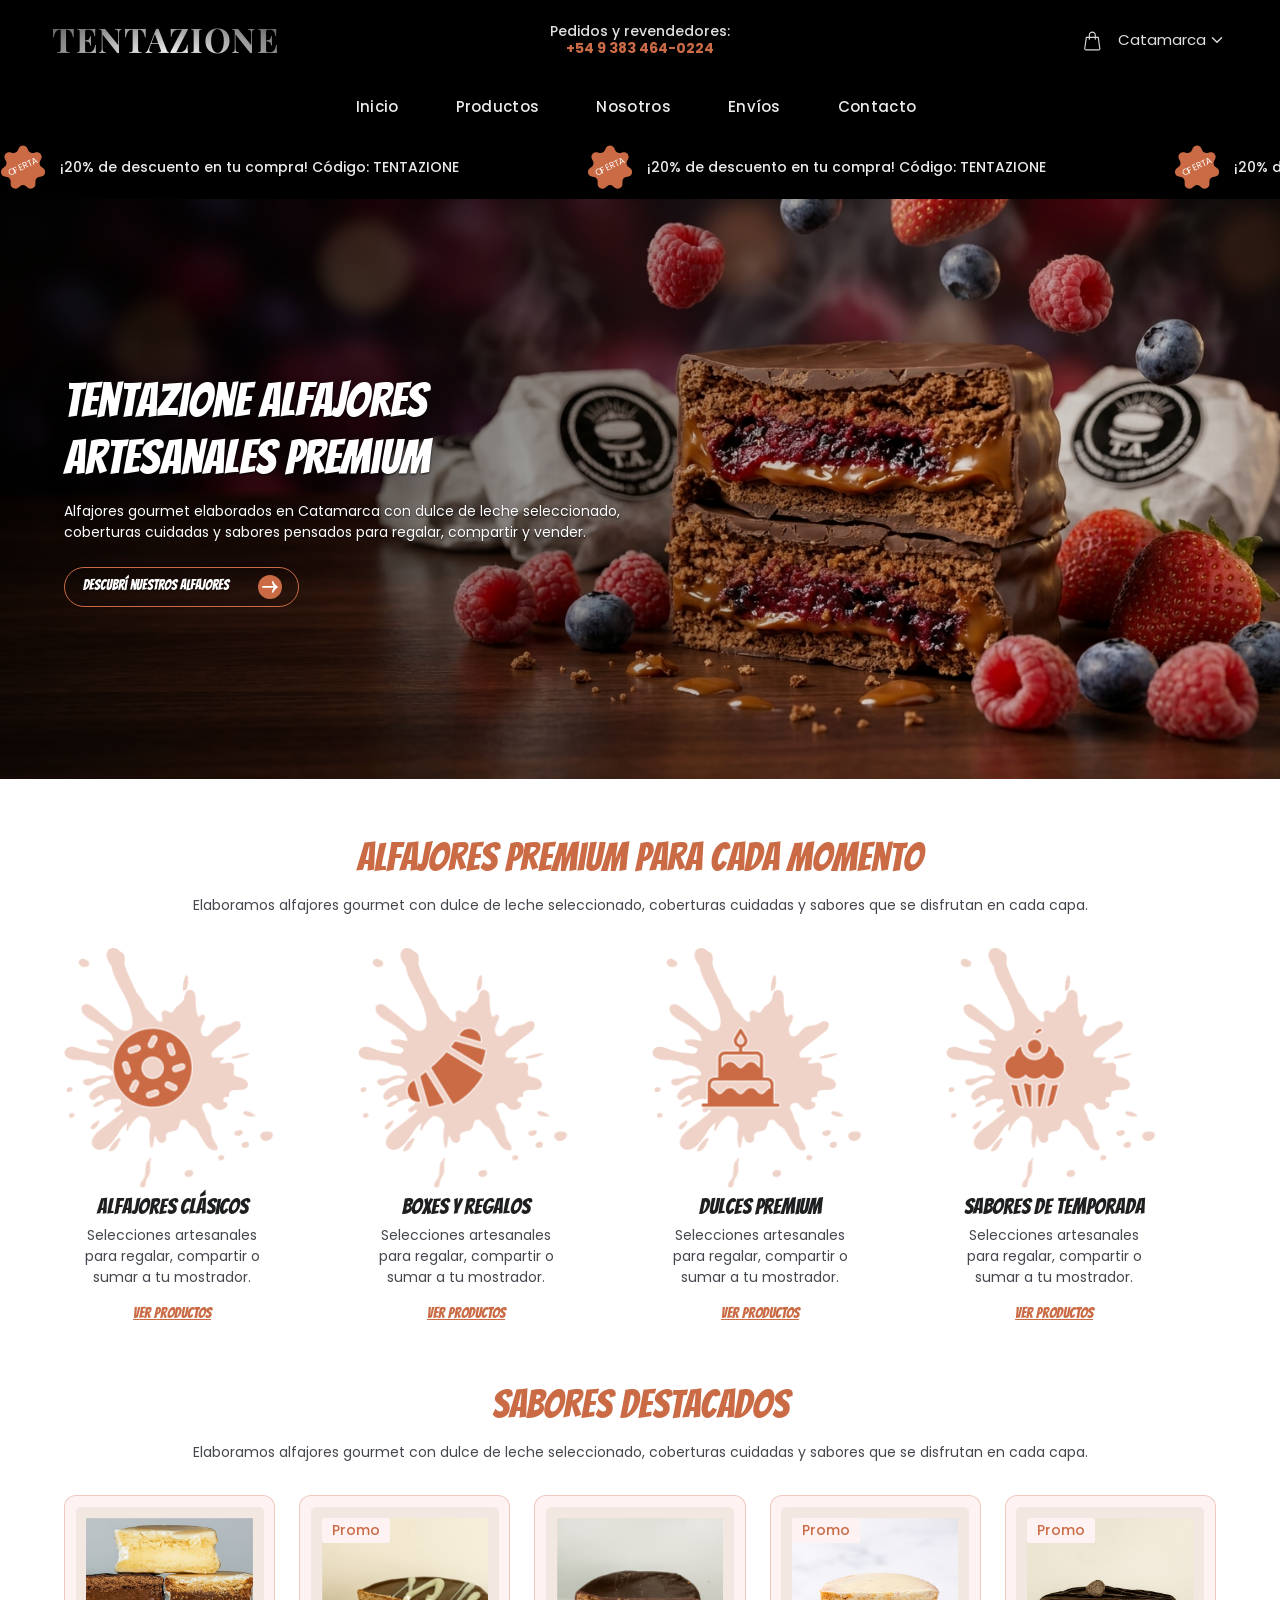
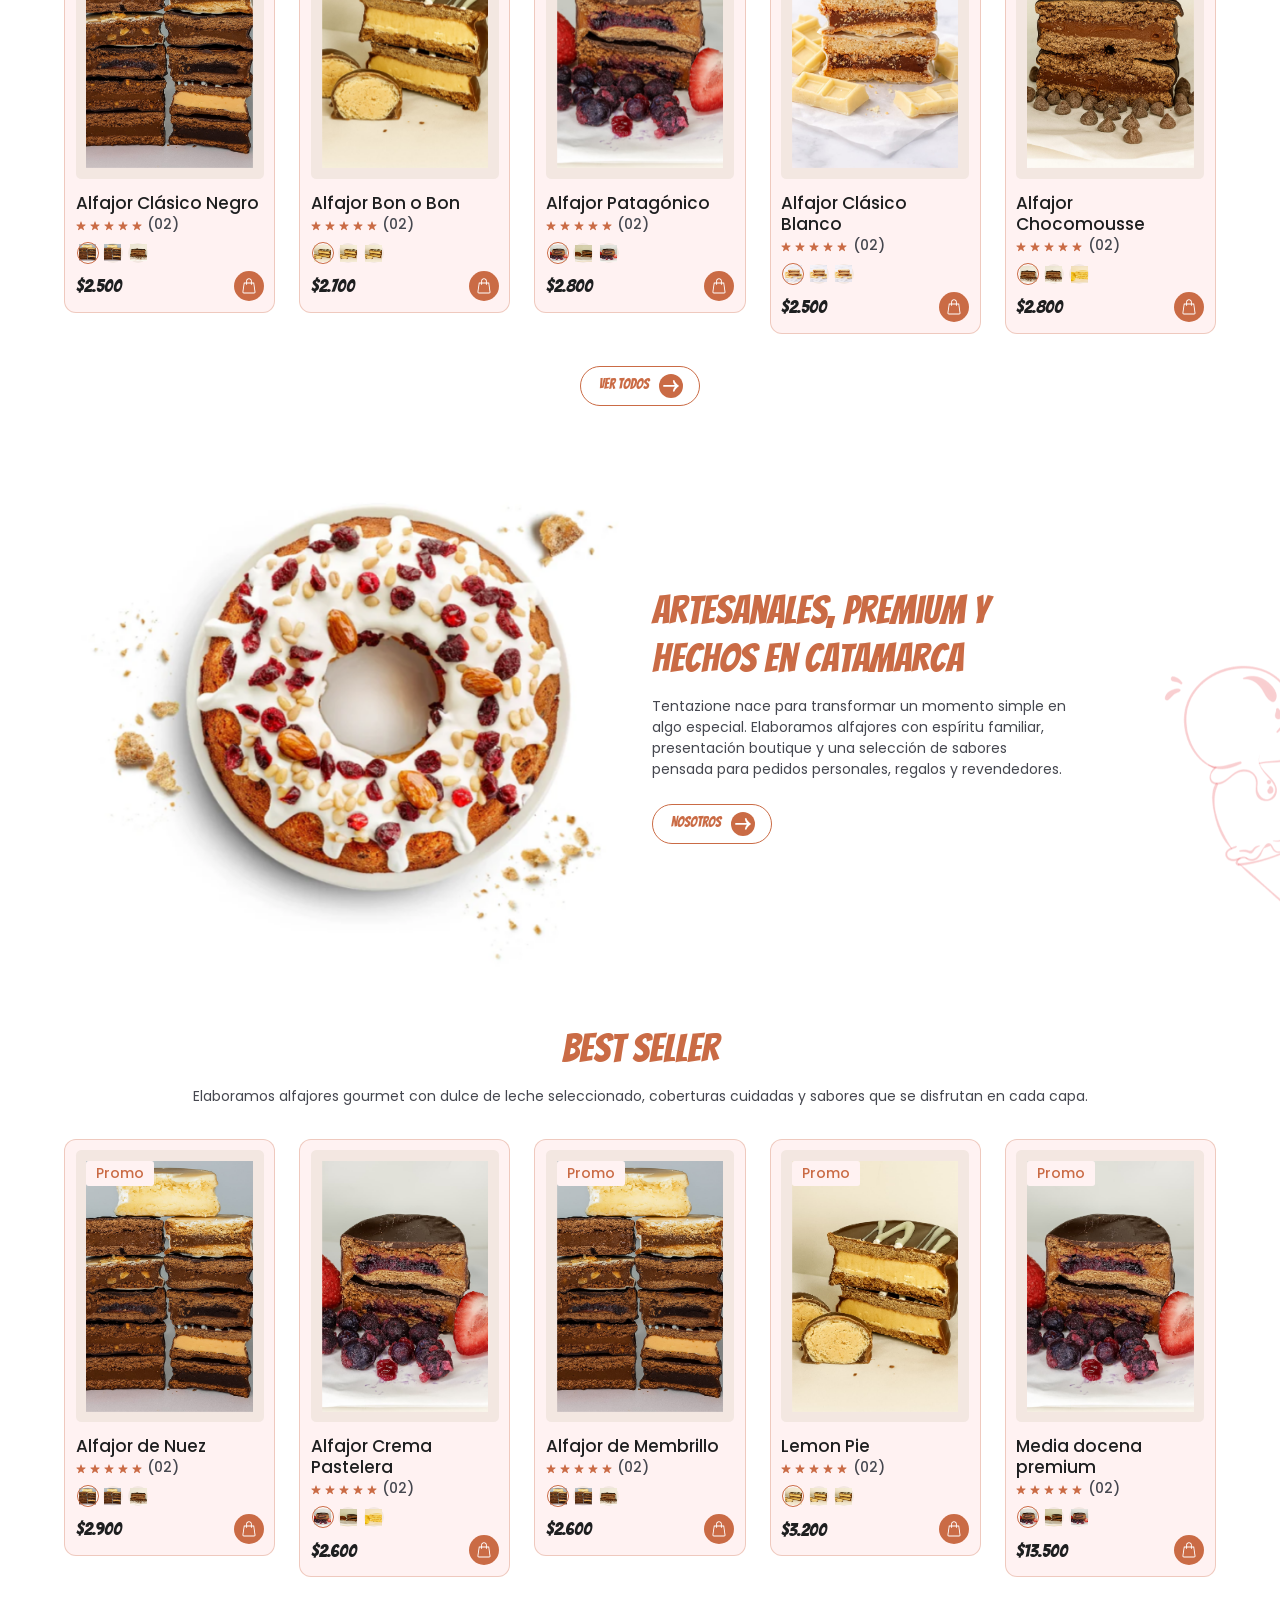
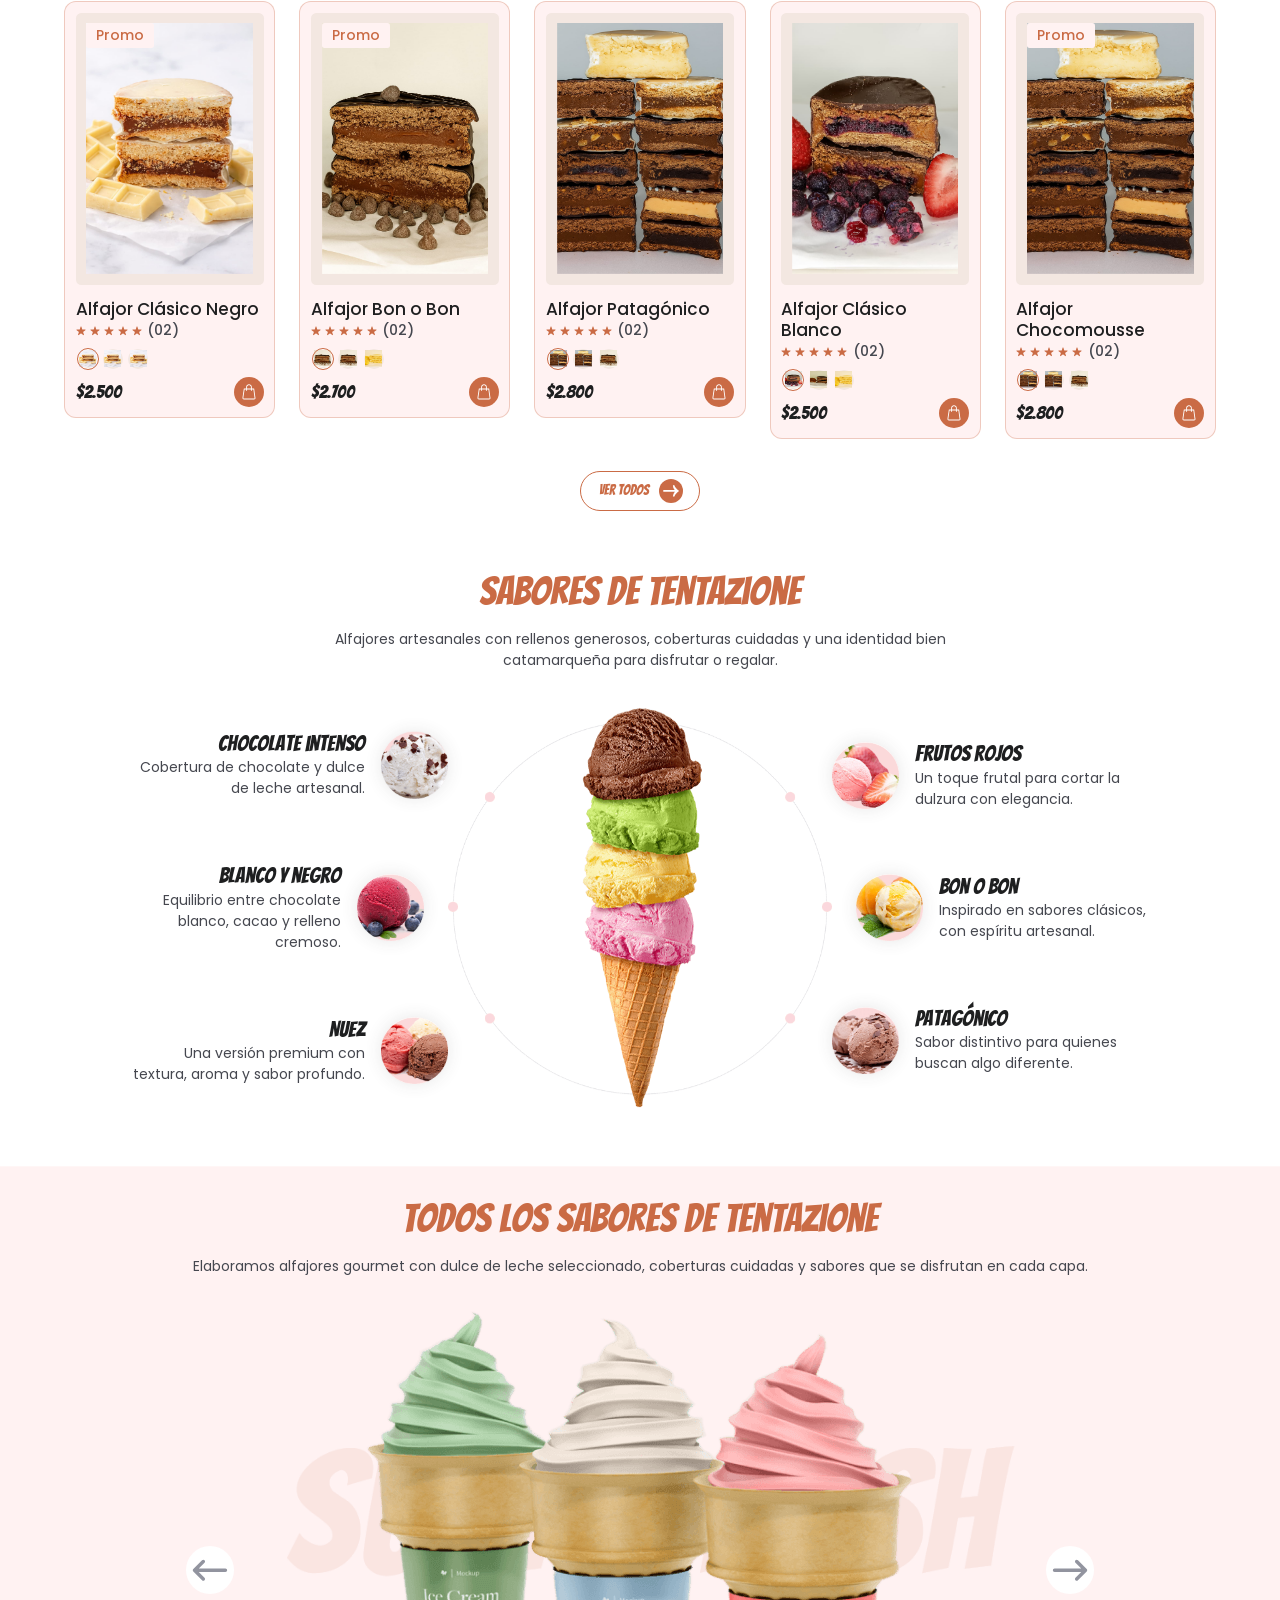
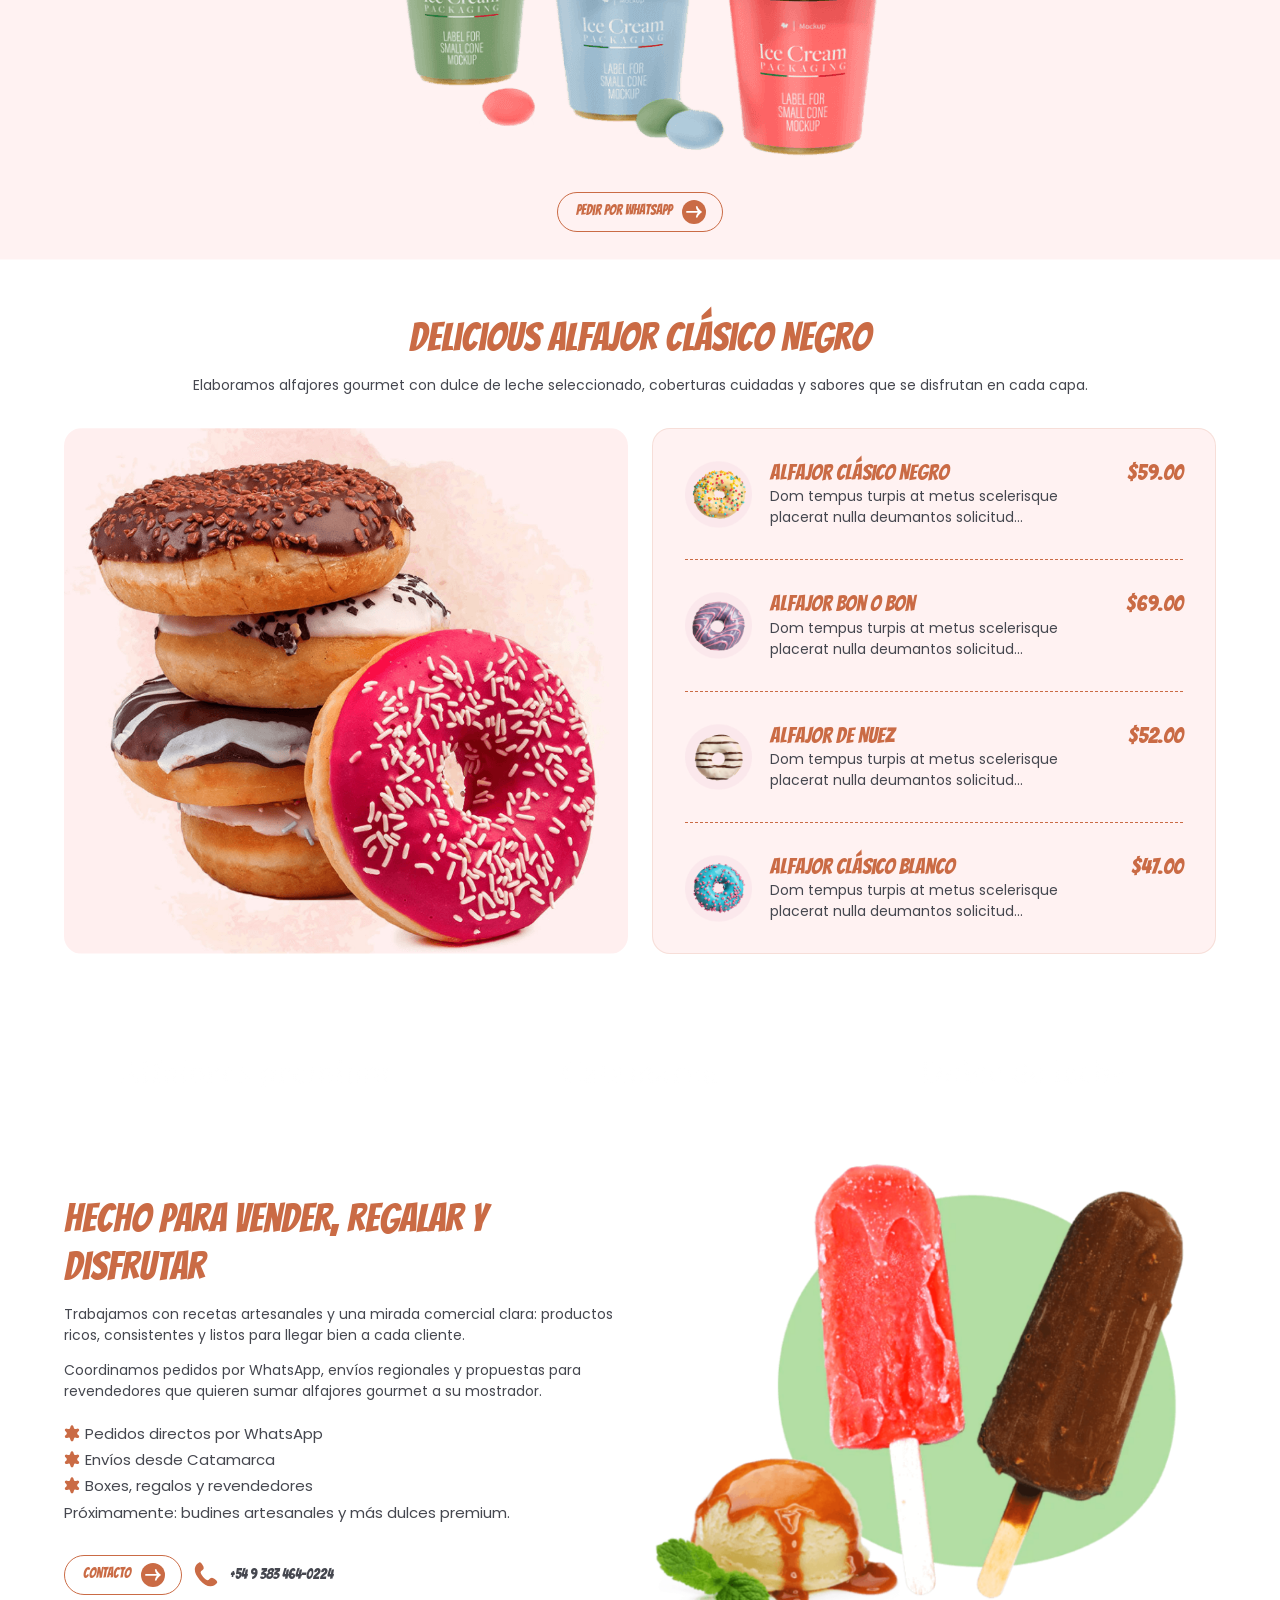
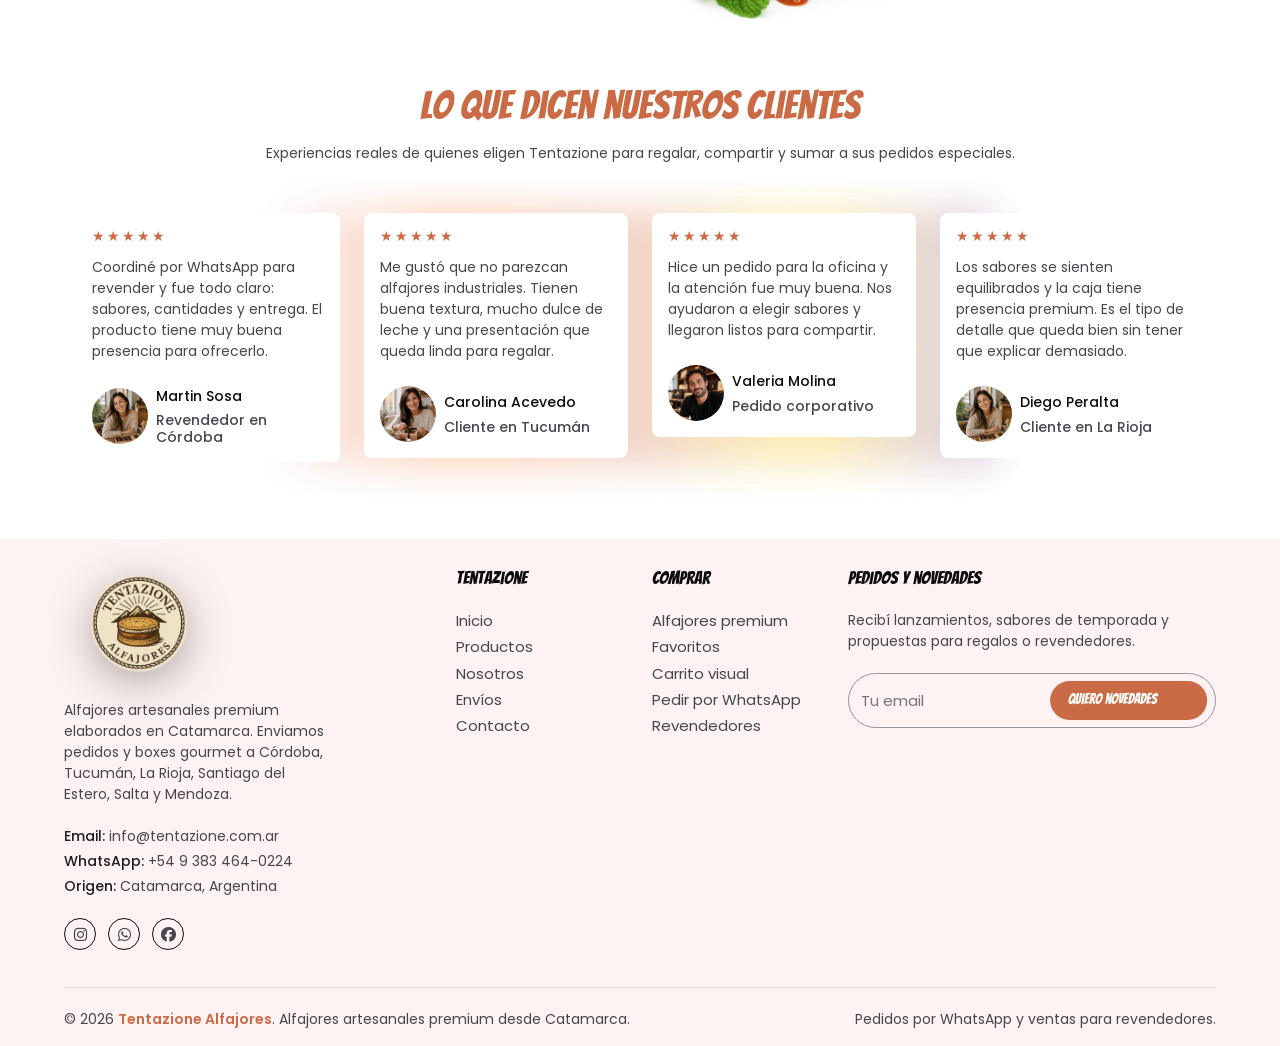
==== commit 4b810f8b: "cambios" ====
--- a/index.html
+++ b/index.html
@@ -2274,376 +2274,86 @@
             <section class="testimonials-sec py-40 wow fadeInUp animated" data-wow-delay="0s">
                 <div class="container-fluid">
                     <div class="heading text-center">
-                        <h2 class="color-primary mb-16">testimonials</h2>
-                        <p>Elaboramos alfajores gourmet con dulce de leche seleccionado, coberturas cuidadas y sabores que se disfrutan en cada capa.</p>
+                        <h2 class="color-primary mb-16">Lo que dicen nuestros clientes</h2>
+                        <p>Experiencias reales de quienes eligen Tentazione para regalar, compartir y sumar a sus pedidos especiales.</p>
                     </div>
                     <div class="slider-wrapper">
                         <div class="testimonail-slider">
                             <div class="testimonail-block">
-                                <div class="rating-star mb-16">
-                                    <svg xmlns="http://www.w3.org/2000/svg" width="14" height="13" viewBox="0 0 14 13"
-                                        fill="none">
-                                        <path
-                                            d="M6.52447 0.463524C6.67415 0.00286841 7.32585 0.00286996 7.47553 0.463525L8.68386 4.18237C8.75079 4.38838 8.94277 4.52786 9.15938 4.52786H13.0696C13.554 4.52786 13.7554 5.14767 13.3635 5.43237L10.2001 7.73075C10.0248 7.85807 9.95149 8.08375 10.0184 8.28976L11.2268 12.0086C11.3764 12.4693 10.8492 12.8523 10.4573 12.5676L7.29389 10.2693C7.11865 10.1419 6.88135 10.1419 6.70611 10.2693L3.54267 12.5676C3.15081 12.8523 2.62357 12.4693 2.77325 12.0086L3.98157 8.28976C4.04851 8.08375 3.97518 7.85807 3.79994 7.73075L0.636495 5.43237C0.244639 5.14767 0.446028 4.52786 0.93039 4.52786H4.84062C5.05723 4.52786 5.24921 4.38838 5.31614 4.18237L6.52447 0.463524Z"
-                                            fill="#FC6102" />
-                                    </svg>
-                                    <svg xmlns="http://www.w3.org/2000/svg" width="14" height="13" viewBox="0 0 14 13"
-                                        fill="none">
-                                        <path
-                                            d="M6.52447 0.463524C6.67415 0.00286841 7.32585 0.00286996 7.47553 0.463525L8.68386 4.18237C8.75079 4.38838 8.94277 4.52786 9.15938 4.52786H13.0696C13.554 4.52786 13.7554 5.14767 13.3635 5.43237L10.2001 7.73075C10.0248 7.85807 9.95149 8.08375 10.0184 8.28976L11.2268 12.0086C11.3764 12.4693 10.8492 12.8523 10.4573 12.5676L7.29389 10.2693C7.11865 10.1419 6.88135 10.1419 6.70611 10.2693L3.54267 12.5676C3.15081 12.8523 2.62357 12.4693 2.77325 12.0086L3.98157 8.28976C4.04851 8.08375 3.97518 7.85807 3.79994 7.73075L0.636495 5.43237C0.244639 5.14767 0.446028 4.52786 0.93039 4.52786H4.84062C5.05723 4.52786 5.24921 4.38838 5.31614 4.18237L6.52447 0.463524Z"
-                                            fill="#FC6102" />
-                                    </svg>
-                                    <svg xmlns="http://www.w3.org/2000/svg" width="14" height="13" viewBox="0 0 14 13"
-                                        fill="none">
-                                        <path
-                                            d="M6.52447 0.463524C6.67415 0.00286841 7.32585 0.00286996 7.47553 0.463525L8.68386 4.18237C8.75079 4.38838 8.94277 4.52786 9.15938 4.52786H13.0696C13.554 4.52786 13.7554 5.14767 13.3635 5.43237L10.2001 7.73075C10.0248 7.85807 9.95149 8.08375 10.0184 8.28976L11.2268 12.0086C11.3764 12.4693 10.8492 12.8523 10.4573 12.5676L7.29389 10.2693C7.11865 10.1419 6.88135 10.1419 6.70611 10.2693L3.54267 12.5676C3.15081 12.8523 2.62357 12.4693 2.77325 12.0086L3.98157 8.28976C4.04851 8.08375 3.97518 7.85807 3.79994 7.73075L0.636495 5.43237C0.244639 5.14767 0.446028 4.52786 0.93039 4.52786H4.84062C5.05723 4.52786 5.24921 4.38838 5.31614 4.18237L6.52447 0.463524Z"
-                                            fill="#FC6102" />
-                                    </svg>
-                                    <svg xmlns="http://www.w3.org/2000/svg" width="14" height="13" viewBox="0 0 14 13"
-                                        fill="none">
-                                        <path
-                                            d="M6.52447 0.463524C6.67415 0.00286841 7.32585 0.00286996 7.47553 0.463525L8.68386 4.18237C8.75079 4.38838 8.94277 4.52786 9.15938 4.52786H13.0696C13.554 4.52786 13.7554 5.14767 13.3635 5.43237L10.2001 7.73075C10.0248 7.85807 9.95149 8.08375 10.0184 8.28976L11.2268 12.0086C11.3764 12.4693 10.8492 12.8523 10.4573 12.5676L7.29389 10.2693C7.11865 10.1419 6.88135 10.1419 6.70611 10.2693L3.54267 12.5676C3.15081 12.8523 2.62357 12.4693 2.77325 12.0086L3.98157 8.28976C4.04851 8.08375 3.97518 7.85807 3.79994 7.73075L0.636495 5.43237C0.244639 5.14767 0.446028 4.52786 0.93039 4.52786H4.84062C5.05723 4.52786 5.24921 4.38838 5.31614 4.18237L6.52447 0.463524Z"
-                                            fill="#FC6102" />
-                                    </svg>
-                                    <svg xmlns="http://www.w3.org/2000/svg" width="14" height="13" viewBox="0 0 14 13"
-                                        fill="none">
-                                        <path
-                                            d="M6.52447 0.463524C6.67415 0.00286841 7.32585 0.00286996 7.47553 0.463525L8.68386 4.18237C8.75079 4.38838 8.94277 4.52786 9.15938 4.52786H13.0696C13.554 4.52786 13.7554 5.14767 13.3635 5.43237L10.2001 7.73075C10.0248 7.85807 9.95149 8.08375 10.0184 8.28976L11.2268 12.0086C11.3764 12.4693 10.8492 12.8523 10.4573 12.5676L7.29389 10.2693C7.11865 10.1419 6.88135 10.1419 6.70611 10.2693L3.54267 12.5676C3.15081 12.8523 2.62357 12.4693 2.77325 12.0086L3.98157 8.28976C4.04851 8.08375 3.97518 7.85807 3.79994 7.73075L0.636495 5.43237C0.244639 5.14767 0.446028 4.52786 0.93039 4.52786H4.84062C5.05723 4.52786 5.24921 4.38838 5.31614 4.18237L6.52447 0.463524Z"
-                                            fill="#FC6102" />
-                                    </svg>
-                                </div>
-                                <p class="mb-32">Aoldiva is my absolute favorite place for unique and beautiful jewelry!
-                                    They never disappoint, consistently offering
-                                    stunning pieces that perfectly.</p>
+                                <div class="rating-star mb-16" aria-label="5 estrellas">&#9733;&#9733;&#9733;&#9733;&#9733;</div>
+                                <p class="mb-32">Los pedí para un regalo y llegaron impecables. La caja se ve muy cuidada y el alfajor tiene ese sabor artesanal que se nota desde el primer bocado.</p>
                                 <div class="user-info">
                                     <div class="user-img">
-                                        <img src="assets/media/users/user-1.png" alt="">
+                                        <img src="assets/media/users/testimonial-cliente-1.png" alt="Cliente de Tentazione">
                                     </div>
                                     <div>
-                                        <p class="black fw-500 mb-8">Olivia Wilson</p>
-                                        <p class="subtitle">Customer</p>
+                                        <p class="black fw-500 mb-8">Mariana Rojas</p>
+                                        <p class="subtitle">Cliente en Catamarca</p>
                                     </div>
                                 </div>
                             </div>
                             <div class="testimonail-block">
-                                <div class="rating-star mb-16">
-                                    <svg xmlns="http://www.w3.org/2000/svg" width="14" height="13" viewBox="0 0 14 13"
-                                        fill="none">
-                                        <path
-                                            d="M6.52447 0.463524C6.67415 0.00286841 7.32585 0.00286996 7.47553 0.463525L8.68386 4.18237C8.75079 4.38838 8.94277 4.52786 9.15938 4.52786H13.0696C13.554 4.52786 13.7554 5.14767 13.3635 5.43237L10.2001 7.73075C10.0248 7.85807 9.95149 8.08375 10.0184 8.28976L11.2268 12.0086C11.3764 12.4693 10.8492 12.8523 10.4573 12.5676L7.29389 10.2693C7.11865 10.1419 6.88135 10.1419 6.70611 10.2693L3.54267 12.5676C3.15081 12.8523 2.62357 12.4693 2.77325 12.0086L3.98157 8.28976C4.04851 8.08375 3.97518 7.85807 3.79994 7.73075L0.636495 5.43237C0.244639 5.14767 0.446028 4.52786 0.93039 4.52786H4.84062C5.05723 4.52786 5.24921 4.38838 5.31614 4.18237L6.52447 0.463524Z"
-                                            fill="#FC6102" />
-                                    </svg>
-                                    <svg xmlns="http://www.w3.org/2000/svg" width="14" height="13" viewBox="0 0 14 13"
-                                        fill="none">
-                                        <path
-                                            d="M6.52447 0.463524C6.67415 0.00286841 7.32585 0.00286996 7.47553 0.463525L8.68386 4.18237C8.75079 4.38838 8.94277 4.52786 9.15938 4.52786H13.0696C13.554 4.52786 13.7554 5.14767 13.3635 5.43237L10.2001 7.73075C10.0248 7.85807 9.95149 8.08375 10.0184 8.28976L11.2268 12.0086C11.3764 12.4693 10.8492 12.8523 10.4573 12.5676L7.29389 10.2693C7.11865 10.1419 6.88135 10.1419 6.70611 10.2693L3.54267 12.5676C3.15081 12.8523 2.62357 12.4693 2.77325 12.0086L3.98157 8.28976C4.04851 8.08375 3.97518 7.85807 3.79994 7.73075L0.636495 5.43237C0.244639 5.14767 0.446028 4.52786 0.93039 4.52786H4.84062C5.05723 4.52786 5.24921 4.38838 5.31614 4.18237L6.52447 0.463524Z"
-                                            fill="#FC6102" />
-                                    </svg>
-                                    <svg xmlns="http://www.w3.org/2000/svg" width="14" height="13" viewBox="0 0 14 13"
-                                        fill="none">
-                                        <path
-                                            d="M6.52447 0.463524C6.67415 0.00286841 7.32585 0.00286996 7.47553 0.463525L8.68386 4.18237C8.75079 4.38838 8.94277 4.52786 9.15938 4.52786H13.0696C13.554 4.52786 13.7554 5.14767 13.3635 5.43237L10.2001 7.73075C10.0248 7.85807 9.95149 8.08375 10.0184 8.28976L11.2268 12.0086C11.3764 12.4693 10.8492 12.8523 10.4573 12.5676L7.29389 10.2693C7.11865 10.1419 6.88135 10.1419 6.70611 10.2693L3.54267 12.5676C3.15081 12.8523 2.62357 12.4693 2.77325 12.0086L3.98157 8.28976C4.04851 8.08375 3.97518 7.85807 3.79994 7.73075L0.636495 5.43237C0.244639 5.14767 0.446028 4.52786 0.93039 4.52786H4.84062C5.05723 4.52786 5.24921 4.38838 5.31614 4.18237L6.52447 0.463524Z"
-                                            fill="#FC6102" />
-                                    </svg>
-                                    <svg xmlns="http://www.w3.org/2000/svg" width="14" height="13" viewBox="0 0 14 13"
-                                        fill="none">
-                                        <path
-                                            d="M6.52447 0.463524C6.67415 0.00286841 7.32585 0.00286996 7.47553 0.463525L8.68386 4.18237C8.75079 4.38838 8.94277 4.52786 9.15938 4.52786H13.0696C13.554 4.52786 13.7554 5.14767 13.3635 5.43237L10.2001 7.73075C10.0248 7.85807 9.95149 8.08375 10.0184 8.28976L11.2268 12.0086C11.3764 12.4693 10.8492 12.8523 10.4573 12.5676L7.29389 10.2693C7.11865 10.1419 6.88135 10.1419 6.70611 10.2693L3.54267 12.5676C3.15081 12.8523 2.62357 12.4693 2.77325 12.0086L3.98157 8.28976C4.04851 8.08375 3.97518 7.85807 3.79994 7.73075L0.636495 5.43237C0.244639 5.14767 0.446028 4.52786 0.93039 4.52786H4.84062C5.05723 4.52786 5.24921 4.38838 5.31614 4.18237L6.52447 0.463524Z"
-                                            fill="#FC6102" />
-                                    </svg>
-                                    <svg xmlns="http://www.w3.org/2000/svg" width="14" height="13" viewBox="0 0 14 13"
-                                        fill="none">
-                                        <path
-                                            d="M6.52447 0.463524C6.67415 0.00286841 7.32585 0.00286996 7.47553 0.463525L8.68386 4.18237C8.75079 4.38838 8.94277 4.52786 9.15938 4.52786H13.0696C13.554 4.52786 13.7554 5.14767 13.3635 5.43237L10.2001 7.73075C10.0248 7.85807 9.95149 8.08375 10.0184 8.28976L11.2268 12.0086C11.3764 12.4693 10.8492 12.8523 10.4573 12.5676L7.29389 10.2693C7.11865 10.1419 6.88135 10.1419 6.70611 10.2693L3.54267 12.5676C3.15081 12.8523 2.62357 12.4693 2.77325 12.0086L3.98157 8.28976C4.04851 8.08375 3.97518 7.85807 3.79994 7.73075L0.636495 5.43237C0.244639 5.14767 0.446028 4.52786 0.93039 4.52786H4.84062C5.05723 4.52786 5.24921 4.38838 5.31614 4.18237L6.52447 0.463524Z"
-                                            fill="#FC6102" />
-                                    </svg>
-                                </div>
-                                <p class="mb-32">Aoldiva is my absolute favorite place for unique and beautiful jewelry!
-                                    They never disappoint, consistently offering
-                                    stunning pieces that perfectly.</p>
+                                <div class="rating-star mb-16" aria-label="5 estrellas">&#9733;&#9733;&#9733;&#9733;&#9733;</div>
+                                <p class="mb-32">Compré una caja surtida para una reunión familiar y volaron. El relleno es abundante, la cobertura está bien lograda y no resultan pesados.</p>
                                 <div class="user-info">
                                     <div class="user-img">
-                                        <img src="assets/media/users/user-2.png" alt="">
+                                        <img src="assets/media/users/testimonial-cliente-2.png" alt="Cliente de Tentazione">
                                     </div>
                                     <div>
-                                        <p class="black fw-500 mb-8">Ria David</p>
-                                        <p class="subtitle">Customer</p>
+                                        <p class="black fw-500 mb-8">Lucia Ferreyra</p>
+                                        <p class="subtitle">Pedido para reunión</p>
                                     </div>
                                 </div>
                             </div>
                             <div class="testimonail-block">
-                                <div class="rating-star mb-16">
-                                    <svg xmlns="http://www.w3.org/2000/svg" width="14" height="13" viewBox="0 0 14 13"
-                                        fill="none">
-                                        <path
-                                            d="M6.52447 0.463524C6.67415 0.00286841 7.32585 0.00286996 7.47553 0.463525L8.68386 4.18237C8.75079 4.38838 8.94277 4.52786 9.15938 4.52786H13.0696C13.554 4.52786 13.7554 5.14767 13.3635 5.43237L10.2001 7.73075C10.0248 7.85807 9.95149 8.08375 10.0184 8.28976L11.2268 12.0086C11.3764 12.4693 10.8492 12.8523 10.4573 12.5676L7.29389 10.2693C7.11865 10.1419 6.88135 10.1419 6.70611 10.2693L3.54267 12.5676C3.15081 12.8523 2.62357 12.4693 2.77325 12.0086L3.98157 8.28976C4.04851 8.08375 3.97518 7.85807 3.79994 7.73075L0.636495 5.43237C0.244639 5.14767 0.446028 4.52786 0.93039 4.52786H4.84062C5.05723 4.52786 5.24921 4.38838 5.31614 4.18237L6.52447 0.463524Z"
-                                            fill="#FC6102" />
-                                    </svg>
-                                    <svg xmlns="http://www.w3.org/2000/svg" width="14" height="13" viewBox="0 0 14 13"
-                                        fill="none">
-                                        <path
-                                            d="M6.52447 0.463524C6.67415 0.00286841 7.32585 0.00286996 7.47553 0.463525L8.68386 4.18237C8.75079 4.38838 8.94277 4.52786 9.15938 4.52786H13.0696C13.554 4.52786 13.7554 5.14767 13.3635 5.43237L10.2001 7.73075C10.0248 7.85807 9.95149 8.08375 10.0184 8.28976L11.2268 12.0086C11.3764 12.4693 10.8492 12.8523 10.4573 12.5676L7.29389 10.2693C7.11865 10.1419 6.88135 10.1419 6.70611 10.2693L3.54267 12.5676C3.15081 12.8523 2.62357 12.4693 2.77325 12.0086L3.98157 8.28976C4.04851 8.08375 3.97518 7.85807 3.79994 7.73075L0.636495 5.43237C0.244639 5.14767 0.446028 4.52786 0.93039 4.52786H4.84062C5.05723 4.52786 5.24921 4.38838 5.31614 4.18237L6.52447 0.463524Z"
-                                            fill="#FC6102" />
-                                    </svg>
-                                    <svg xmlns="http://www.w3.org/2000/svg" width="14" height="13" viewBox="0 0 14 13"
-                                        fill="none">
-                                        <path
-                                            d="M6.52447 0.463524C6.67415 0.00286841 7.32585 0.00286996 7.47553 0.463525L8.68386 4.18237C8.75079 4.38838 8.94277 4.52786 9.15938 4.52786H13.0696C13.554 4.52786 13.7554 5.14767 13.3635 5.43237L10.2001 7.73075C10.0248 7.85807 9.95149 8.08375 10.0184 8.28976L11.2268 12.0086C11.3764 12.4693 10.8492 12.8523 10.4573 12.5676L7.29389 10.2693C7.11865 10.1419 6.88135 10.1419 6.70611 10.2693L3.54267 12.5676C3.15081 12.8523 2.62357 12.4693 2.77325 12.0086L3.98157 8.28976C4.04851 8.08375 3.97518 7.85807 3.79994 7.73075L0.636495 5.43237C0.244639 5.14767 0.446028 4.52786 0.93039 4.52786H4.84062C5.05723 4.52786 5.24921 4.38838 5.31614 4.18237L6.52447 0.463524Z"
-                                            fill="#FC6102" />
-                                    </svg>
-                                    <svg xmlns="http://www.w3.org/2000/svg" width="14" height="13" viewBox="0 0 14 13"
-                                        fill="none">
-                                        <path
-                                            d="M6.52447 0.463524C6.67415 0.00286841 7.32585 0.00286996 7.47553 0.463525L8.68386 4.18237C8.75079 4.38838 8.94277 4.52786 9.15938 4.52786H13.0696C13.554 4.52786 13.7554 5.14767 13.3635 5.43237L10.2001 7.73075C10.0248 7.85807 9.95149 8.08375 10.0184 8.28976L11.2268 12.0086C11.3764 12.4693 10.8492 12.8523 10.4573 12.5676L7.29389 10.2693C7.11865 10.1419 6.88135 10.1419 6.70611 10.2693L3.54267 12.5676C3.15081 12.8523 2.62357 12.4693 2.77325 12.0086L3.98157 8.28976C4.04851 8.08375 3.97518 7.85807 3.79994 7.73075L0.636495 5.43237C0.244639 5.14767 0.446028 4.52786 0.93039 4.52786H4.84062C5.05723 4.52786 5.24921 4.38838 5.31614 4.18237L6.52447 0.463524Z"
-                                            fill="#FC6102" />
-                                    </svg>
-                                    <svg xmlns="http://www.w3.org/2000/svg" width="14" height="13" viewBox="0 0 14 13"
-                                        fill="none">
-                                        <path
-                                            d="M6.52447 0.463524C6.67415 0.00286841 7.32585 0.00286996 7.47553 0.463525L8.68386 4.18237C8.75079 4.38838 8.94277 4.52786 9.15938 4.52786H13.0696C13.554 4.52786 13.7554 5.14767 13.3635 5.43237L10.2001 7.73075C10.0248 7.85807 9.95149 8.08375 10.0184 8.28976L11.2268 12.0086C11.3764 12.4693 10.8492 12.8523 10.4573 12.5676L7.29389 10.2693C7.11865 10.1419 6.88135 10.1419 6.70611 10.2693L3.54267 12.5676C3.15081 12.8523 2.62357 12.4693 2.77325 12.0086L3.98157 8.28976C4.04851 8.08375 3.97518 7.85807 3.79994 7.73075L0.636495 5.43237C0.244639 5.14767 0.446028 4.52786 0.93039 4.52786H4.84062C5.05723 4.52786 5.24921 4.38838 5.31614 4.18237L6.52447 0.463524Z"
-                                            fill="#FC6102" />
-                                    </svg>
-                                </div>
-                                <p class="mb-32">Aoldiva is my absolute favorite place for unique and beautiful jewelry!
-                                    They never disappoint, consistently offering
-                                    stunning pieces that perfectly.</p>
+                                <div class="rating-star mb-16" aria-label="5 estrellas">&#9733;&#9733;&#9733;&#9733;&#9733;</div>
+                                <p class="mb-32">Coordiné por WhatsApp para revender y fue todo claro: sabores, cantidades y entrega. El producto tiene muy buena presencia para ofrecerlo.</p>
                                 <div class="user-info">
                                     <div class="user-img">
-                                        <img src="assets/media/users/user-3.png" alt="">
+                                        <img src="assets/media/users/testimonial-cliente-3.png" alt="Cliente de Tentazione">
                                     </div>
                                     <div>
-                                        <p class="black fw-500 mb-8">Tara Roy</p>
-                                        <p class="subtitle">Customer</p>
+                                        <p class="black fw-500 mb-8">Martin Sosa</p>
+                                        <p class="subtitle">Revendedor en Córdoba</p>
                                     </div>
                                 </div>
                             </div>
                             <div class="testimonail-block">
-                                <div class="rating-star mb-16">
-                                    <svg xmlns="http://www.w3.org/2000/svg" width="14" height="13" viewBox="0 0 14 13"
-                                        fill="none">
-                                        <path
-                                            d="M6.52447 0.463524C6.67415 0.00286841 7.32585 0.00286996 7.47553 0.463525L8.68386 4.18237C8.75079 4.38838 8.94277 4.52786 9.15938 4.52786H13.0696C13.554 4.52786 13.7554 5.14767 13.3635 5.43237L10.2001 7.73075C10.0248 7.85807 9.95149 8.08375 10.0184 8.28976L11.2268 12.0086C11.3764 12.4693 10.8492 12.8523 10.4573 12.5676L7.29389 10.2693C7.11865 10.1419 6.88135 10.1419 6.70611 10.2693L3.54267 12.5676C3.15081 12.8523 2.62357 12.4693 2.77325 12.0086L3.98157 8.28976C4.04851 8.08375 3.97518 7.85807 3.79994 7.73075L0.636495 5.43237C0.244639 5.14767 0.446028 4.52786 0.93039 4.52786H4.84062C5.05723 4.52786 5.24921 4.38838 5.31614 4.18237L6.52447 0.463524Z"
-                                            fill="#FC6102" />
-                                    </svg>
-                                    <svg xmlns="http://www.w3.org/2000/svg" width="14" height="13" viewBox="0 0 14 13"
-                                        fill="none">
-                                        <path
-                                            d="M6.52447 0.463524C6.67415 0.00286841 7.32585 0.00286996 7.47553 0.463525L8.68386 4.18237C8.75079 4.38838 8.94277 4.52786 9.15938 4.52786H13.0696C13.554 4.52786 13.7554 5.14767 13.3635 5.43237L10.2001 7.73075C10.0248 7.85807 9.95149 8.08375 10.0184 8.28976L11.2268 12.0086C11.3764 12.4693 10.8492 12.8523 10.4573 12.5676L7.29389 10.2693C7.11865 10.1419 6.88135 10.1419 6.70611 10.2693L3.54267 12.5676C3.15081 12.8523 2.62357 12.4693 2.77325 12.0086L3.98157 8.28976C4.04851 8.08375 3.97518 7.85807 3.79994 7.73075L0.636495 5.43237C0.244639 5.14767 0.446028 4.52786 0.93039 4.52786H4.84062C5.05723 4.52786 5.24921 4.38838 5.31614 4.18237L6.52447 0.463524Z"
-                                            fill="#FC6102" />
-                                    </svg>
-                                    <svg xmlns="http://www.w3.org/2000/svg" width="14" height="13" viewBox="0 0 14 13"
-                                        fill="none">
-                                        <path
-                                            d="M6.52447 0.463524C6.67415 0.00286841 7.32585 0.00286996 7.47553 0.463525L8.68386 4.18237C8.75079 4.38838 8.94277 4.52786 9.15938 4.52786H13.0696C13.554 4.52786 13.7554 5.14767 13.3635 5.43237L10.2001 7.73075C10.0248 7.85807 9.95149 8.08375 10.0184 8.28976L11.2268 12.0086C11.3764 12.4693 10.8492 12.8523 10.4573 12.5676L7.29389 10.2693C7.11865 10.1419 6.88135 10.1419 6.70611 10.2693L3.54267 12.5676C3.15081 12.8523 2.62357 12.4693 2.77325 12.0086L3.98157 8.28976C4.04851 8.08375 3.97518 7.85807 3.79994 7.73075L0.636495 5.43237C0.244639 5.14767 0.446028 4.52786 0.93039 4.52786H4.84062C5.05723 4.52786 5.24921 4.38838 5.31614 4.18237L6.52447 0.463524Z"
-                                            fill="#FC6102" />
-                                    </svg>
-                                    <svg xmlns="http://www.w3.org/2000/svg" width="14" height="13" viewBox="0 0 14 13"
-                                        fill="none">
-                                        <path
-                                            d="M6.52447 0.463524C6.67415 0.00286841 7.32585 0.00286996 7.47553 0.463525L8.68386 4.18237C8.75079 4.38838 8.94277 4.52786 9.15938 4.52786H13.0696C13.554 4.52786 13.7554 5.14767 13.3635 5.43237L10.2001 7.73075C10.0248 7.85807 9.95149 8.08375 10.0184 8.28976L11.2268 12.0086C11.3764 12.4693 10.8492 12.8523 10.4573 12.5676L7.29389 10.2693C7.11865 10.1419 6.88135 10.1419 6.70611 10.2693L3.54267 12.5676C3.15081 12.8523 2.62357 12.4693 2.77325 12.0086L3.98157 8.28976C4.04851 8.08375 3.97518 7.85807 3.79994 7.73075L0.636495 5.43237C0.244639 5.14767 0.446028 4.52786 0.93039 4.52786H4.84062C5.05723 4.52786 5.24921 4.38838 5.31614 4.18237L6.52447 0.463524Z"
-                                            fill="#FC6102" />
-                                    </svg>
-                                    <svg xmlns="http://www.w3.org/2000/svg" width="14" height="13" viewBox="0 0 14 13"
-                                        fill="none">
-                                        <path
-                                            d="M6.52447 0.463524C6.67415 0.00286841 7.32585 0.00286996 7.47553 0.463525L8.68386 4.18237C8.75079 4.38838 8.94277 4.52786 9.15938 4.52786H13.0696C13.554 4.52786 13.7554 5.14767 13.3635 5.43237L10.2001 7.73075C10.0248 7.85807 9.95149 8.08375 10.0184 8.28976L11.2268 12.0086C11.3764 12.4693 10.8492 12.8523 10.4573 12.5676L7.29389 10.2693C7.11865 10.1419 6.88135 10.1419 6.70611 10.2693L3.54267 12.5676C3.15081 12.8523 2.62357 12.4693 2.77325 12.0086L3.98157 8.28976C4.04851 8.08375 3.97518 7.85807 3.79994 7.73075L0.636495 5.43237C0.244639 5.14767 0.446028 4.52786 0.93039 4.52786H4.84062C5.05723 4.52786 5.24921 4.38838 5.31614 4.18237L6.52447 0.463524Z"
-                                            fill="#FC6102" />
-                                    </svg>
-                                </div>
-                                <p class="mb-32">Aoldiva is my absolute favorite place for unique and beautiful jewelry!
-                                    They never disappoint, consistently offering
-                                    stunning pieces that perfectly.</p>
+                                <div class="rating-star mb-16" aria-label="5 estrellas">&#9733;&#9733;&#9733;&#9733;&#9733;</div>
+                                <p class="mb-32">Me gustó que no parezcan alfajores industriales. Tienen buena textura, mucho dulce de leche y una presentación que queda linda para regalar.</p>
                                 <div class="user-info">
                                     <div class="user-img">
-                                        <img src="assets/media/users/user-1.png" alt="">
+                                        <img src="assets/media/users/testimonial-cliente-1.png" alt="Cliente de Tentazione">
                                     </div>
                                     <div>
-                                        <p class="black fw-500 mb-8">Olivia Wilson</p>
-                                        <p class="subtitle">Customer</p>
+                                        <p class="black fw-500 mb-8">Carolina Acevedo</p>
+                                        <p class="subtitle">Cliente en Tucumán</p>
                                     </div>
                                 </div>
                             </div>
                             <div class="testimonail-block">
-                                <div class="rating-star mb-16">
-                                    <svg xmlns="http://www.w3.org/2000/svg" width="14" height="13" viewBox="0 0 14 13"
-                                        fill="none">
-                                        <path
-                                            d="M6.52447 0.463524C6.67415 0.00286841 7.32585 0.00286996 7.47553 0.463525L8.68386 4.18237C8.75079 4.38838 8.94277 4.52786 9.15938 4.52786H13.0696C13.554 4.52786 13.7554 5.14767 13.3635 5.43237L10.2001 7.73075C10.0248 7.85807 9.95149 8.08375 10.0184 8.28976L11.2268 12.0086C11.3764 12.4693 10.8492 12.8523 10.4573 12.5676L7.29389 10.2693C7.11865 10.1419 6.88135 10.1419 6.70611 10.2693L3.54267 12.5676C3.15081 12.8523 2.62357 12.4693 2.77325 12.0086L3.98157 8.28976C4.04851 8.08375 3.97518 7.85807 3.79994 7.73075L0.636495 5.43237C0.244639 5.14767 0.446028 4.52786 0.93039 4.52786H4.84062C5.05723 4.52786 5.24921 4.38838 5.31614 4.18237L6.52447 0.463524Z"
-                                            fill="#FC6102" />
-                                    </svg>
-                                    <svg xmlns="http://www.w3.org/2000/svg" width="14" height="13" viewBox="0 0 14 13"
-                                        fill="none">
-                                        <path
-                                            d="M6.52447 0.463524C6.67415 0.00286841 7.32585 0.00286996 7.47553 0.463525L8.68386 4.18237C8.75079 4.38838 8.94277 4.52786 9.15938 4.52786H13.0696C13.554 4.52786 13.7554 5.14767 13.3635 5.43237L10.2001 7.73075C10.0248 7.85807 9.95149 8.08375 10.0184 8.28976L11.2268 12.0086C11.3764 12.4693 10.8492 12.8523 10.4573 12.5676L7.29389 10.2693C7.11865 10.1419 6.88135 10.1419 6.70611 10.2693L3.54267 12.5676C3.15081 12.8523 2.62357 12.4693 2.77325 12.0086L3.98157 8.28976C4.04851 8.08375 3.97518 7.85807 3.79994 7.73075L0.636495 5.43237C0.244639 5.14767 0.446028 4.52786 0.93039 4.52786H4.84062C5.05723 4.52786 5.24921 4.38838 5.31614 4.18237L6.52447 0.463524Z"
-                                            fill="#FC6102" />
-                                    </svg>
-                                    <svg xmlns="http://www.w3.org/2000/svg" width="14" height="13" viewBox="0 0 14 13"
-                                        fill="none">
-                                        <path
-                                            d="M6.52447 0.463524C6.67415 0.00286841 7.32585 0.00286996 7.47553 0.463525L8.68386 4.18237C8.75079 4.38838 8.94277 4.52786 9.15938 4.52786H13.0696C13.554 4.52786 13.7554 5.14767 13.3635 5.43237L10.2001 7.73075C10.0248 7.85807 9.95149 8.08375 10.0184 8.28976L11.2268 12.0086C11.3764 12.4693 10.8492 12.8523 10.4573 12.5676L7.29389 10.2693C7.11865 10.1419 6.88135 10.1419 6.70611 10.2693L3.54267 12.5676C3.15081 12.8523 2.62357 12.4693 2.77325 12.0086L3.98157 8.28976C4.04851 8.08375 3.97518 7.85807 3.79994 7.73075L0.636495 5.43237C0.244639 5.14767 0.446028 4.52786 0.93039 4.52786H4.84062C5.05723 4.52786 5.24921 4.38838 5.31614 4.18237L6.52447 0.463524Z"
-                                            fill="#FC6102" />
-                                    </svg>
-                                    <svg xmlns="http://www.w3.org/2000/svg" width="14" height="13" viewBox="0 0 14 13"
-                                        fill="none">
-                                        <path
-                                            d="M6.52447 0.463524C6.67415 0.00286841 7.32585 0.00286996 7.47553 0.463525L8.68386 4.18237C8.75079 4.38838 8.94277 4.52786 9.15938 4.52786H13.0696C13.554 4.52786 13.7554 5.14767 13.3635 5.43237L10.2001 7.73075C10.0248 7.85807 9.95149 8.08375 10.0184 8.28976L11.2268 12.0086C11.3764 12.4693 10.8492 12.8523 10.4573 12.5676L7.29389 10.2693C7.11865 10.1419 6.88135 10.1419 6.70611 10.2693L3.54267 12.5676C3.15081 12.8523 2.62357 12.4693 2.77325 12.0086L3.98157 8.28976C4.04851 8.08375 3.97518 7.85807 3.79994 7.73075L0.636495 5.43237C0.244639 5.14767 0.446028 4.52786 0.93039 4.52786H4.84062C5.05723 4.52786 5.24921 4.38838 5.31614 4.18237L6.52447 0.463524Z"
-                                            fill="#FC6102" />
-                                    </svg>
-                                    <svg xmlns="http://www.w3.org/2000/svg" width="14" height="13" viewBox="0 0 14 13"
-                                        fill="none">
-                                        <path
-                                            d="M6.52447 0.463524C6.67415 0.00286841 7.32585 0.00286996 7.47553 0.463525L8.68386 4.18237C8.75079 4.38838 8.94277 4.52786 9.15938 4.52786H13.0696C13.554 4.52786 13.7554 5.14767 13.3635 5.43237L10.2001 7.73075C10.0248 7.85807 9.95149 8.08375 10.0184 8.28976L11.2268 12.0086C11.3764 12.4693 10.8492 12.8523 10.4573 12.5676L7.29389 10.2693C7.11865 10.1419 6.88135 10.1419 6.70611 10.2693L3.54267 12.5676C3.15081 12.8523 2.62357 12.4693 2.77325 12.0086L3.98157 8.28976C4.04851 8.08375 3.97518 7.85807 3.79994 7.73075L0.636495 5.43237C0.244639 5.14767 0.446028 4.52786 0.93039 4.52786H4.84062C5.05723 4.52786 5.24921 4.38838 5.31614 4.18237L6.52447 0.463524Z"
-                                            fill="#FC6102" />
-                                    </svg>
-                                </div>
-                                <p class="mb-32">Aoldiva is my absolute favorite place for unique and beautiful jewelry!
-                                    They never disappoint, consistently offering
-                                    stunning pieces that perfectly.</p>
+                                <div class="rating-star mb-16" aria-label="5 estrellas">&#9733;&#9733;&#9733;&#9733;&#9733;</div>
+                                <p class="mb-32">Hice un pedido para la oficina y la atención fue muy buena. Nos ayudaron a elegir sabores y llegaron listos para compartir.</p>
                                 <div class="user-info">
                                     <div class="user-img">
-                                        <img src="assets/media/users/user-1.png" alt="">
+                                        <img src="assets/media/users/testimonial-cliente-2.png" alt="Cliente de Tentazione">
                                     </div>
                                     <div>
-                                        <p class="black fw-500 mb-8">Olivia Wilson</p>
-                                        <p class="subtitle">Customer</p>
+                                        <p class="black fw-500 mb-8">Valeria Molina</p>
+                                        <p class="subtitle">Pedido corporativo</p>
                                     </div>
                                 </div>
                             </div>
                             <div class="testimonail-block">
-                                <div class="rating-star mb-16">
-                                    <svg xmlns="http://www.w3.org/2000/svg" width="14" height="13" viewBox="0 0 14 13"
-                                        fill="none">
-                                        <path
-                                            d="M6.52447 0.463524C6.67415 0.00286841 7.32585 0.00286996 7.47553 0.463525L8.68386 4.18237C8.75079 4.38838 8.94277 4.52786 9.15938 4.52786H13.0696C13.554 4.52786 13.7554 5.14767 13.3635 5.43237L10.2001 7.73075C10.0248 7.85807 9.95149 8.08375 10.0184 8.28976L11.2268 12.0086C11.3764 12.4693 10.8492 12.8523 10.4573 12.5676L7.29389 10.2693C7.11865 10.1419 6.88135 10.1419 6.70611 10.2693L3.54267 12.5676C3.15081 12.8523 2.62357 12.4693 2.77325 12.0086L3.98157 8.28976C4.04851 8.08375 3.97518 7.85807 3.79994 7.73075L0.636495 5.43237C0.244639 5.14767 0.446028 4.52786 0.93039 4.52786H4.84062C5.05723 4.52786 5.24921 4.38838 5.31614 4.18237L6.52447 0.463524Z"
-                                            fill="#FC6102" />
-                                    </svg>
-                                    <svg xmlns="http://www.w3.org/2000/svg" width="14" height="13" viewBox="0 0 14 13"
-                                        fill="none">
-                                        <path
-                                            d="M6.52447 0.463524C6.67415 0.00286841 7.32585 0.00286996 7.47553 0.463525L8.68386 4.18237C8.75079 4.38838 8.94277 4.52786 9.15938 4.52786H13.0696C13.554 4.52786 13.7554 5.14767 13.3635 5.43237L10.2001 7.73075C10.0248 7.85807 9.95149 8.08375 10.0184 8.28976L11.2268 12.0086C11.3764 12.4693 10.8492 12.8523 10.4573 12.5676L7.29389 10.2693C7.11865 10.1419 6.88135 10.1419 6.70611 10.2693L3.54267 12.5676C3.15081 12.8523 2.62357 12.4693 2.77325 12.0086L3.98157 8.28976C4.04851 8.08375 3.97518 7.85807 3.79994 7.73075L0.636495 5.43237C0.244639 5.14767 0.446028 4.52786 0.93039 4.52786H4.84062C5.05723 4.52786 5.24921 4.38838 5.31614 4.18237L6.52447 0.463524Z"
-                                            fill="#FC6102" />
-                                    </svg>
-                                    <svg xmlns="http://www.w3.org/2000/svg" width="14" height="13" viewBox="0 0 14 13"
-                                        fill="none">
-                                        <path
-                                            d="M6.52447 0.463524C6.67415 0.00286841 7.32585 0.00286996 7.47553 0.463525L8.68386 4.18237C8.75079 4.38838 8.94277 4.52786 9.15938 4.52786H13.0696C13.554 4.52786 13.7554 5.14767 13.3635 5.43237L10.2001 7.73075C10.0248 7.85807 9.95149 8.08375 10.0184 8.28976L11.2268 12.0086C11.3764 12.4693 10.8492 12.8523 10.4573 12.5676L7.29389 10.2693C7.11865 10.1419 6.88135 10.1419 6.70611 10.2693L3.54267 12.5676C3.15081 12.8523 2.62357 12.4693 2.77325 12.0086L3.98157 8.28976C4.04851 8.08375 3.97518 7.85807 3.79994 7.73075L0.636495 5.43237C0.244639 5.14767 0.446028 4.52786 0.93039 4.52786H4.84062C5.05723 4.52786 5.24921 4.38838 5.31614 4.18237L6.52447 0.463524Z"
-                                            fill="#FC6102" />
-                                    </svg>
-                                    <svg xmlns="http://www.w3.org/2000/svg" width="14" height="13" viewBox="0 0 14 13"
-                                        fill="none">
-                                        <path
-                                            d="M6.52447 0.463524C6.67415 0.00286841 7.32585 0.00286996 7.47553 0.463525L8.68386 4.18237C8.75079 4.38838 8.94277 4.52786 9.15938 4.52786H13.0696C13.554 4.52786 13.7554 5.14767 13.3635 5.43237L10.2001 7.73075C10.0248 7.85807 9.95149 8.08375 10.0184 8.28976L11.2268 12.0086C11.3764 12.4693 10.8492 12.8523 10.4573 12.5676L7.29389 10.2693C7.11865 10.1419 6.88135 10.1419 6.70611 10.2693L3.54267 12.5676C3.15081 12.8523 2.62357 12.4693 2.77325 12.0086L3.98157 8.28976C4.04851 8.08375 3.97518 7.85807 3.79994 7.73075L0.636495 5.43237C0.244639 5.14767 0.446028 4.52786 0.93039 4.52786H4.84062C5.05723 4.52786 5.24921 4.38838 5.31614 4.18237L6.52447 0.463524Z"
-                                            fill="#FC6102" />
-                                    </svg>
-                                    <svg xmlns="http://www.w3.org/2000/svg" width="14" height="13" viewBox="0 0 14 13"
-                                        fill="none">
-                                        <path
-                                            d="M6.52447 0.463524C6.67415 0.00286841 7.32585 0.00286996 7.47553 0.463525L8.68386 4.18237C8.75079 4.38838 8.94277 4.52786 9.15938 4.52786H13.0696C13.554 4.52786 13.7554 5.14767 13.3635 5.43237L10.2001 7.73075C10.0248 7.85807 9.95149 8.08375 10.0184 8.28976L11.2268 12.0086C11.3764 12.4693 10.8492 12.8523 10.4573 12.5676L7.29389 10.2693C7.11865 10.1419 6.88135 10.1419 6.70611 10.2693L3.54267 12.5676C3.15081 12.8523 2.62357 12.4693 2.77325 12.0086L3.98157 8.28976C4.04851 8.08375 3.97518 7.85807 3.79994 7.73075L0.636495 5.43237C0.244639 5.14767 0.446028 4.52786 0.93039 4.52786H4.84062C5.05723 4.52786 5.24921 4.38838 5.31614 4.18237L6.52447 0.463524Z"
-                                            fill="#FC6102" />
-                                    </svg>
-                                </div>
-                                <p class="mb-32">Aoldiva is my absolute favorite place for unique and beautiful jewelry!
-                                    They never disappoint, consistently offering
-                                    stunning pieces that perfectly.</p>
+                                <div class="rating-star mb-16" aria-label="5 estrellas">&#9733;&#9733;&#9733;&#9733;&#9733;</div>
+                                <p class="mb-32">Los sabores se sienten equilibrados y la caja tiene presencia premium. Es el tipo de detalle que queda bien sin tener que explicar demasiado.</p>
                                 <div class="user-info">
                                     <div class="user-img">
-                                        <img src="assets/media/users/user-2.png" alt="">
+                                        <img src="assets/media/users/testimonial-cliente-3.png" alt="Cliente de Tentazione">
                                     </div>
                                     <div>
-                                        <p class="black fw-500 mb-8">Ria David</p>
-                                        <p class="subtitle">Customer</p>
-                                    </div>
-                                </div>
-                            </div>
-                            <div class="testimonail-block">
-                                <div class="rating-star mb-16">
-                                    <svg xmlns="http://www.w3.org/2000/svg" width="14" height="13" viewBox="0 0 14 13"
-                                        fill="none">
-                                        <path
-                                            d="M6.52447 0.463524C6.67415 0.00286841 7.32585 0.00286996 7.47553 0.463525L8.68386 4.18237C8.75079 4.38838 8.94277 4.52786 9.15938 4.52786H13.0696C13.554 4.52786 13.7554 5.14767 13.3635 5.43237L10.2001 7.73075C10.0248 7.85807 9.95149 8.08375 10.0184 8.28976L11.2268 12.0086C11.3764 12.4693 10.8492 12.8523 10.4573 12.5676L7.29389 10.2693C7.11865 10.1419 6.88135 10.1419 6.70611 10.2693L3.54267 12.5676C3.15081 12.8523 2.62357 12.4693 2.77325 12.0086L3.98157 8.28976C4.04851 8.08375 3.97518 7.85807 3.79994 7.73075L0.636495 5.43237C0.244639 5.14767 0.446028 4.52786 0.93039 4.52786H4.84062C5.05723 4.52786 5.24921 4.38838 5.31614 4.18237L6.52447 0.463524Z"
-                                            fill="#FC6102" />
-                                    </svg>
-                                    <svg xmlns="http://www.w3.org/2000/svg" width="14" height="13" viewBox="0 0 14 13"
-                                        fill="none">
-                                        <path
-                                            d="M6.52447 0.463524C6.67415 0.00286841 7.32585 0.00286996 7.47553 0.463525L8.68386 4.18237C8.75079 4.38838 8.94277 4.52786 9.15938 4.52786H13.0696C13.554 4.52786 13.7554 5.14767 13.3635 5.43237L10.2001 7.73075C10.0248 7.85807 9.95149 8.08375 10.0184 8.28976L11.2268 12.0086C11.3764 12.4693 10.8492 12.8523 10.4573 12.5676L7.29389 10.2693C7.11865 10.1419 6.88135 10.1419 6.70611 10.2693L3.54267 12.5676C3.15081 12.8523 2.62357 12.4693 2.77325 12.0086L3.98157 8.28976C4.04851 8.08375 3.97518 7.85807 3.79994 7.73075L0.636495 5.43237C0.244639 5.14767 0.446028 4.52786 0.93039 4.52786H4.84062C5.05723 4.52786 5.24921 4.38838 5.31614 4.18237L6.52447 0.463524Z"
-                                            fill="#FC6102" />
-                                    </svg>
-                                    <svg xmlns="http://www.w3.org/2000/svg" width="14" height="13" viewBox="0 0 14 13"
-                                        fill="none">
-                                        <path
-                                            d="M6.52447 0.463524C6.67415 0.00286841 7.32585 0.00286996 7.47553 0.463525L8.68386 4.18237C8.75079 4.38838 8.94277 4.52786 9.15938 4.52786H13.0696C13.554 4.52786 13.7554 5.14767 13.3635 5.43237L10.2001 7.73075C10.0248 7.85807 9.95149 8.08375 10.0184 8.28976L11.2268 12.0086C11.3764 12.4693 10.8492 12.8523 10.4573 12.5676L7.29389 10.2693C7.11865 10.1419 6.88135 10.1419 6.70611 10.2693L3.54267 12.5676C3.15081 12.8523 2.62357 12.4693 2.77325 12.0086L3.98157 8.28976C4.04851 8.08375 3.97518 7.85807 3.79994 7.73075L0.636495 5.43237C0.244639 5.14767 0.446028 4.52786 0.93039 4.52786H4.84062C5.05723 4.52786 5.24921 4.38838 5.31614 4.18237L6.52447 0.463524Z"
-                                            fill="#FC6102" />
-                                    </svg>
-                                    <svg xmlns="http://www.w3.org/2000/svg" width="14" height="13" viewBox="0 0 14 13"
-                                        fill="none">
-                                        <path
-                                            d="M6.52447 0.463524C6.67415 0.00286841 7.32585 0.00286996 7.47553 0.463525L8.68386 4.18237C8.75079 4.38838 8.94277 4.52786 9.15938 4.52786H13.0696C13.554 4.52786 13.7554 5.14767 13.3635 5.43237L10.2001 7.73075C10.0248 7.85807 9.95149 8.08375 10.0184 8.28976L11.2268 12.0086C11.3764 12.4693 10.8492 12.8523 10.4573 12.5676L7.29389 10.2693C7.11865 10.1419 6.88135 10.1419 6.70611 10.2693L3.54267 12.5676C3.15081 12.8523 2.62357 12.4693 2.77325 12.0086L3.98157 8.28976C4.04851 8.08375 3.97518 7.85807 3.79994 7.73075L0.636495 5.43237C0.244639 5.14767 0.446028 4.52786 0.93039 4.52786H4.84062C5.05723 4.52786 5.24921 4.38838 5.31614 4.18237L6.52447 0.463524Z"
-                                            fill="#FC6102" />
-                                    </svg>
-                                    <svg xmlns="http://www.w3.org/2000/svg" width="14" height="13" viewBox="0 0 14 13"
-                                        fill="none">
-                                        <path
-                                            d="M6.52447 0.463524C6.67415 0.00286841 7.32585 0.00286996 7.47553 0.463525L8.68386 4.18237C8.75079 4.38838 8.94277 4.52786 9.15938 4.52786H13.0696C13.554 4.52786 13.7554 5.14767 13.3635 5.43237L10.2001 7.73075C10.0248 7.85807 9.95149 8.08375 10.0184 8.28976L11.2268 12.0086C11.3764 12.4693 10.8492 12.8523 10.4573 12.5676L7.29389 10.2693C7.11865 10.1419 6.88135 10.1419 6.70611 10.2693L3.54267 12.5676C3.15081 12.8523 2.62357 12.4693 2.77325 12.0086L3.98157 8.28976C4.04851 8.08375 3.97518 7.85807 3.79994 7.73075L0.636495 5.43237C0.244639 5.14767 0.446028 4.52786 0.93039 4.52786H4.84062C5.05723 4.52786 5.24921 4.38838 5.31614 4.18237L6.52447 0.463524Z"
-                                            fill="#FC6102" />
-                                    </svg>
-                                </div>
-                                <p class="mb-32">Aoldiva is my absolute favorite place for unique and beautiful jewelry!
-                                    They never disappoint, consistently offering
-                                    stunning pieces that perfectly.</p>
-                                <div class="user-info">
-                                    <div class="user-img">
-                                        <img src="assets/media/users/user-3.png" alt="">
-                                    </div>
-                                    <div>
-                                        <p class="black fw-500 mb-8">Tara Roy</p>
-                                        <p class="subtitle">Customer</p>
-                                    </div>
-                                </div>
-                            </div>
-                            <div class="testimonail-block">
-                                <div class="rating-star mb-16">
-                                    <svg xmlns="http://www.w3.org/2000/svg" width="14" height="13" viewBox="0 0 14 13"
-                                        fill="none">
-                                        <path
-                                            d="M6.52447 0.463524C6.67415 0.00286841 7.32585 0.00286996 7.47553 0.463525L8.68386 4.18237C8.75079 4.38838 8.94277 4.52786 9.15938 4.52786H13.0696C13.554 4.52786 13.7554 5.14767 13.3635 5.43237L10.2001 7.73075C10.0248 7.85807 9.95149 8.08375 10.0184 8.28976L11.2268 12.0086C11.3764 12.4693 10.8492 12.8523 10.4573 12.5676L7.29389 10.2693C7.11865 10.1419 6.88135 10.1419 6.70611 10.2693L3.54267 12.5676C3.15081 12.8523 2.62357 12.4693 2.77325 12.0086L3.98157 8.28976C4.04851 8.08375 3.97518 7.85807 3.79994 7.73075L0.636495 5.43237C0.244639 5.14767 0.446028 4.52786 0.93039 4.52786H4.84062C5.05723 4.52786 5.24921 4.38838 5.31614 4.18237L6.52447 0.463524Z"
-                                            fill="#FC6102" />
-                                    </svg>
-                                    <svg xmlns="http://www.w3.org/2000/svg" width="14" height="13" viewBox="0 0 14 13"
-                                        fill="none">
-                                        <path
-                                            d="M6.52447 0.463524C6.67415 0.00286841 7.32585 0.00286996 7.47553 0.463525L8.68386 4.18237C8.75079 4.38838 8.94277 4.52786 9.15938 4.52786H13.0696C13.554 4.52786 13.7554 5.14767 13.3635 5.43237L10.2001 7.73075C10.0248 7.85807 9.95149 8.08375 10.0184 8.28976L11.2268 12.0086C11.3764 12.4693 10.8492 12.8523 10.4573 12.5676L7.29389 10.2693C7.11865 10.1419 6.88135 10.1419 6.70611 10.2693L3.54267 12.5676C3.15081 12.8523 2.62357 12.4693 2.77325 12.0086L3.98157 8.28976C4.04851 8.08375 3.97518 7.85807 3.79994 7.73075L0.636495 5.43237C0.244639 5.14767 0.446028 4.52786 0.93039 4.52786H4.84062C5.05723 4.52786 5.24921 4.38838 5.31614 4.18237L6.52447 0.463524Z"
-                                            fill="#FC6102" />
-                                    </svg>
-                                    <svg xmlns="http://www.w3.org/2000/svg" width="14" height="13" viewBox="0 0 14 13"
-                                        fill="none">
-                                        <path
-                                            d="M6.52447 0.463524C6.67415 0.00286841 7.32585 0.00286996 7.47553 0.463525L8.68386 4.18237C8.75079 4.38838 8.94277 4.52786 9.15938 4.52786H13.0696C13.554 4.52786 13.7554 5.14767 13.3635 5.43237L10.2001 7.73075C10.0248 7.85807 9.95149 8.08375 10.0184 8.28976L11.2268 12.0086C11.3764 12.4693 10.8492 12.8523 10.4573 12.5676L7.29389 10.2693C7.11865 10.1419 6.88135 10.1419 6.70611 10.2693L3.54267 12.5676C3.15081 12.8523 2.62357 12.4693 2.77325 12.0086L3.98157 8.28976C4.04851 8.08375 3.97518 7.85807 3.79994 7.73075L0.636495 5.43237C0.244639 5.14767 0.446028 4.52786 0.93039 4.52786H4.84062C5.05723 4.52786 5.24921 4.38838 5.31614 4.18237L6.52447 0.463524Z"
-                                            fill="#FC6102" />
-                                    </svg>
-                                    <svg xmlns="http://www.w3.org/2000/svg" width="14" height="13" viewBox="0 0 14 13"
-                                        fill="none">
-                                        <path
-                                            d="M6.52447 0.463524C6.67415 0.00286841 7.32585 0.00286996 7.47553 0.463525L8.68386 4.18237C8.75079 4.38838 8.94277 4.52786 9.15938 4.52786H13.0696C13.554 4.52786 13.7554 5.14767 13.3635 5.43237L10.2001 7.73075C10.0248 7.85807 9.95149 8.08375 10.0184 8.28976L11.2268 12.0086C11.3764 12.4693 10.8492 12.8523 10.4573 12.5676L7.29389 10.2693C7.11865 10.1419 6.88135 10.1419 6.70611 10.2693L3.54267 12.5676C3.15081 12.8523 2.62357 12.4693 2.77325 12.0086L3.98157 8.28976C4.04851 8.08375 3.97518 7.85807 3.79994 7.73075L0.636495 5.43237C0.244639 5.14767 0.446028 4.52786 0.93039 4.52786H4.84062C5.05723 4.52786 5.24921 4.38838 5.31614 4.18237L6.52447 0.463524Z"
-                                            fill="#FC6102" />
-                                    </svg>
-                                    <svg xmlns="http://www.w3.org/2000/svg" width="14" height="13" viewBox="0 0 14 13"
-                                        fill="none">
-                                        <path
-                                            d="M6.52447 0.463524C6.67415 0.00286841 7.32585 0.00286996 7.47553 0.463525L8.68386 4.18237C8.75079 4.38838 8.94277 4.52786 9.15938 4.52786H13.0696C13.554 4.52786 13.7554 5.14767 13.3635 5.43237L10.2001 7.73075C10.0248 7.85807 9.95149 8.08375 10.0184 8.28976L11.2268 12.0086C11.3764 12.4693 10.8492 12.8523 10.4573 12.5676L7.29389 10.2693C7.11865 10.1419 6.88135 10.1419 6.70611 10.2693L3.54267 12.5676C3.15081 12.8523 2.62357 12.4693 2.77325 12.0086L3.98157 8.28976C4.04851 8.08375 3.97518 7.85807 3.79994 7.73075L0.636495 5.43237C0.244639 5.14767 0.446028 4.52786 0.93039 4.52786H4.84062C5.05723 4.52786 5.24921 4.38838 5.31614 4.18237L6.52447 0.463524Z"
-                                            fill="#FC6102" />
-                                    </svg>
-                                </div>
-                                <p class="mb-32">Aoldiva is my absolute favorite place for unique and beautiful jewelry!
-                                    They never disappoint, consistently offering
-                                    stunning pieces that perfectly.</p>
-                                <div class="user-info">
-                                    <div class="user-img">
-                                        <img src="assets/media/users/user-1.png" alt="">
-                                    </div>
-                                    <div>
-                                        <p class="black fw-500 mb-8">Olivia Wilson</p>
-                                        <p class="subtitle">Customer</p>
+                                        <p class="black fw-500 mb-8">Diego Peralta</p>
+                                        <p class="subtitle">Cliente en La Rioja</p>
                                     </div>
                                 </div>
                             </div>
@@ -2653,111 +2363,6 @@
             </section>
             <!-- TESTIMONIALS SECTION END -->
 
-            <!-- BLOG SECTION START -->
-            <section class="blog-section py-40">
-                <div class="container-fluid">
-                    <div class="heading text-center mb-48">
-                        <h2 class="color-primary mb-16">latest articles</h2>
-                        <p>Elaboramos alfajores gourmet con dulce de leche seleccionado, coberturas cuidadas y sabores que se disfrutan en cada capa.</p>
-                    </div>
-                    <div class="row row-gap-4 mb-48">
-                        <div class="col-xl-3 col-lg-4 col-md-6 col-sm-6 wow fadeInUp animated" data-wow-delay="0s">
-                            <div class="blog-card">
-                                <a href="blog-detail.html" class="blog-image mb-8">
-                                    <img src="assets/media/blogs/blog-1.png" alt="">
-                                </a>
-                                <div class="blog-text">
-                                    <p class="mb-16 fw-500 light-gray">Tentazione • 24 Ene, 2025 </p>
-                                    <a href="blog-detail.html" class="h6 mb-8">Alfajores artesanales: el detalle que
-                                        cambia una merienda</a>
-                                    <p class="mb-24">Ideas para disfrutar alfajores premium en reuniones, regalos y
-                                        momentos especiales.</p>
-                                    <a href="blog-detail.html" class="black fw-600 text-decoration-underline">Leer
-                                        más</a>
-                                </div>
-                            </div>
-                        </div>
-                        <div class="col-xl-3 col-lg-4 col-md-6 col-sm-6 wow fadeInUp animated" data-wow-delay="30ms">
-                            <div class="blog-card">
-                                <a href="blog-detail.html" class="blog-image mb-8">
-                                    <img src="assets/media/blogs/blog-2.png" alt="">
-                                </a>
-                                <div class="blog-text">
-                                    <p class="mb-16 fw-500 light-gray">Tentazione • 24 Ene, 2025 </p>
-                                    <a href="blog-detail.html" class="h6 mb-8">Sabores premium para regalar desde
-                                        Catamarca</a>
-                                    <p class="mb-24">Combinaciones pensadas para cajas surtidas, eventos y envíos a
-                                        otras provincias.</p>
-                                    <a href="blog-detail.html" class="black fw-600 text-decoration-underline">Leer
-                                        más</a>
-                                </div>
-                            </div>
-                        </div>
-                        <div class="col-xl-3 col-lg-4 col-md-6 col-sm-6 wow fadeInUp animated" data-wow-delay="40ms">
-                            <div class="blog-card">
-                                <a href="blog-detail.html" class="blog-image mb-8">
-                                    <img src="assets/media/blogs/blog-3.png" alt="">
-                                </a>
-                                <div class="blog-text">
-                                    <p class="mb-16 fw-500 light-gray">Tentazione • 24 Ene, 2025 </p>
-                                    <a href="blog-detail.html" class="h6 mb-8">Cómo conservar mejor tus alfajores</a>
-                                    <p class="mb-24">Consejos simples para mantener textura, aroma y cobertura en su
-                                        punto justo.</p>
-                                    <a href="blog-detail.html" class="black fw-600 text-decoration-underline">Leer
-                                        más</a>
-                                </div>
-                            </div>
-                        </div>
-                        <div class="col-xl-3 col-lg-4 col-md-6 col-sm-6 wow fadeInUp animated" data-wow-delay="45ms">
-                            <div class="blog-card">
-                                <a href="blog-detail.html" class="blog-image mb-8">
-                                    <img src="assets/media/blogs/blog-4.png" alt="">
-                                </a>
-                                <div class="blog-text">
-                                    <p class="mb-16 fw-500 light-gray">Tentazione • 24 Ene, 2025 </p>
-                                    <a href="blog-detail.html" class="h6 mb-8">Envíos de alfajores a provincias
-                                        cercanas</a>
-                                    <p class="mb-24">Una guía breve para pedidos hacia Córdoba, Mendoza, Buenos Aires y
-                                        más destinos.</p>
-                                    <a href="blog-detail.html" class="black fw-600 text-decoration-underline">Leer
-                                        más</a>
-                                </div>
-                            </div>
-                        </div>
-                        <div class="col-xl-3 col-lg-4 d-xl-none d-lg-block d-none wow fadeInUp animated"
-                            data-wow-delay="50ms">
-                            <div class="blog-card">
-                                <a href="blog-detail.html" class="blog-image mb-8">
-                                    <img src="assets/media/blogs/blog-1.png" alt="">
-                                </a>
-                                <div class="blog-text">
-                                    <p class="mb-16">Por <span class="black">Tentazione</span> • 24 Ene, 2025 </p>
-                                    <a href="blog-detail.html" class="h6 mb-8">Alfajores artesanales para regalar</a>
-                                    <p class="mb-24">Opciones dulces para compartir en familia, eventos y empresas.</p>
-                                    <a href="blog-detail.html" class="black fw-600 text-decoration-underline">Leer
-                                        más</a>
-                                </div>
-                            </div>
-                        </div>
-                        <div class="col-xl-3 col-lg-4 d-xl-none d-lg-block d-none wow fadeInUp animated"
-                            data-wow-delay="55ms">
-                            <div class="blog-card">
-                                <a href="blog-detail.html" class="blog-image mb-8">
-                                    <img src="assets/media/blogs/blog-2.png" alt="">
-                                </a>
-                                <div class="blog-text">
-                                    <p class="mb-16">Por <span class="black">Tentazione</span> • 24 Ene, 2025 </p>
-                                    <a href="blog-detail.html" class="h6 mb-8">Sabores premium desde Catamarca</a>
-                                    <p class="mb-24">Rellenos, coberturas y presentaciones para pedidos especiales.</p>
-                                    <a href="blog-detail.html" class="black fw-600 text-decoration-underline">Leer
-                                        más</a>
-                                </div>
-                            </div>
-                        </div>
-                    </div>
-                </div>
-            </section>
-            <!-- BLOG SECTION END -->
 
             <!-- FOOTER Start -->
             <footer class="pt-40 pb-32">
--- a/assets/css/app.css
+++ b/assets/css/app.css
@@ -5293,7 +5293,7 @@
   min-width: max-content;
   align-items: center;
   white-space: nowrap;
-  animation: tentazione-offer-marquee-scroll 18s linear infinite;
+  animation: tentazione-offer-marquee-scroll 28s linear infinite;
   will-change: transform;
 }
 
@@ -5367,7 +5367,7 @@
   }
 
   .marquesina-promocional .tentazione-offer-marquee__track {
-    animation-duration: 13s;
+    animation-duration: 24s;
   }
 
   .marquesina-promocional .tentazione-offer-marquee__segment {
@@ -5377,7 +5377,7 @@
 
 @media (max-width: 575.98px) {
   .marquesina-promocional .tentazione-offer-marquee__track {
-    animation-duration: 11s;
+    animation-duration: 22s;
   }
 
   .marquesina-promocional .tentazione-offer-marquee__text {
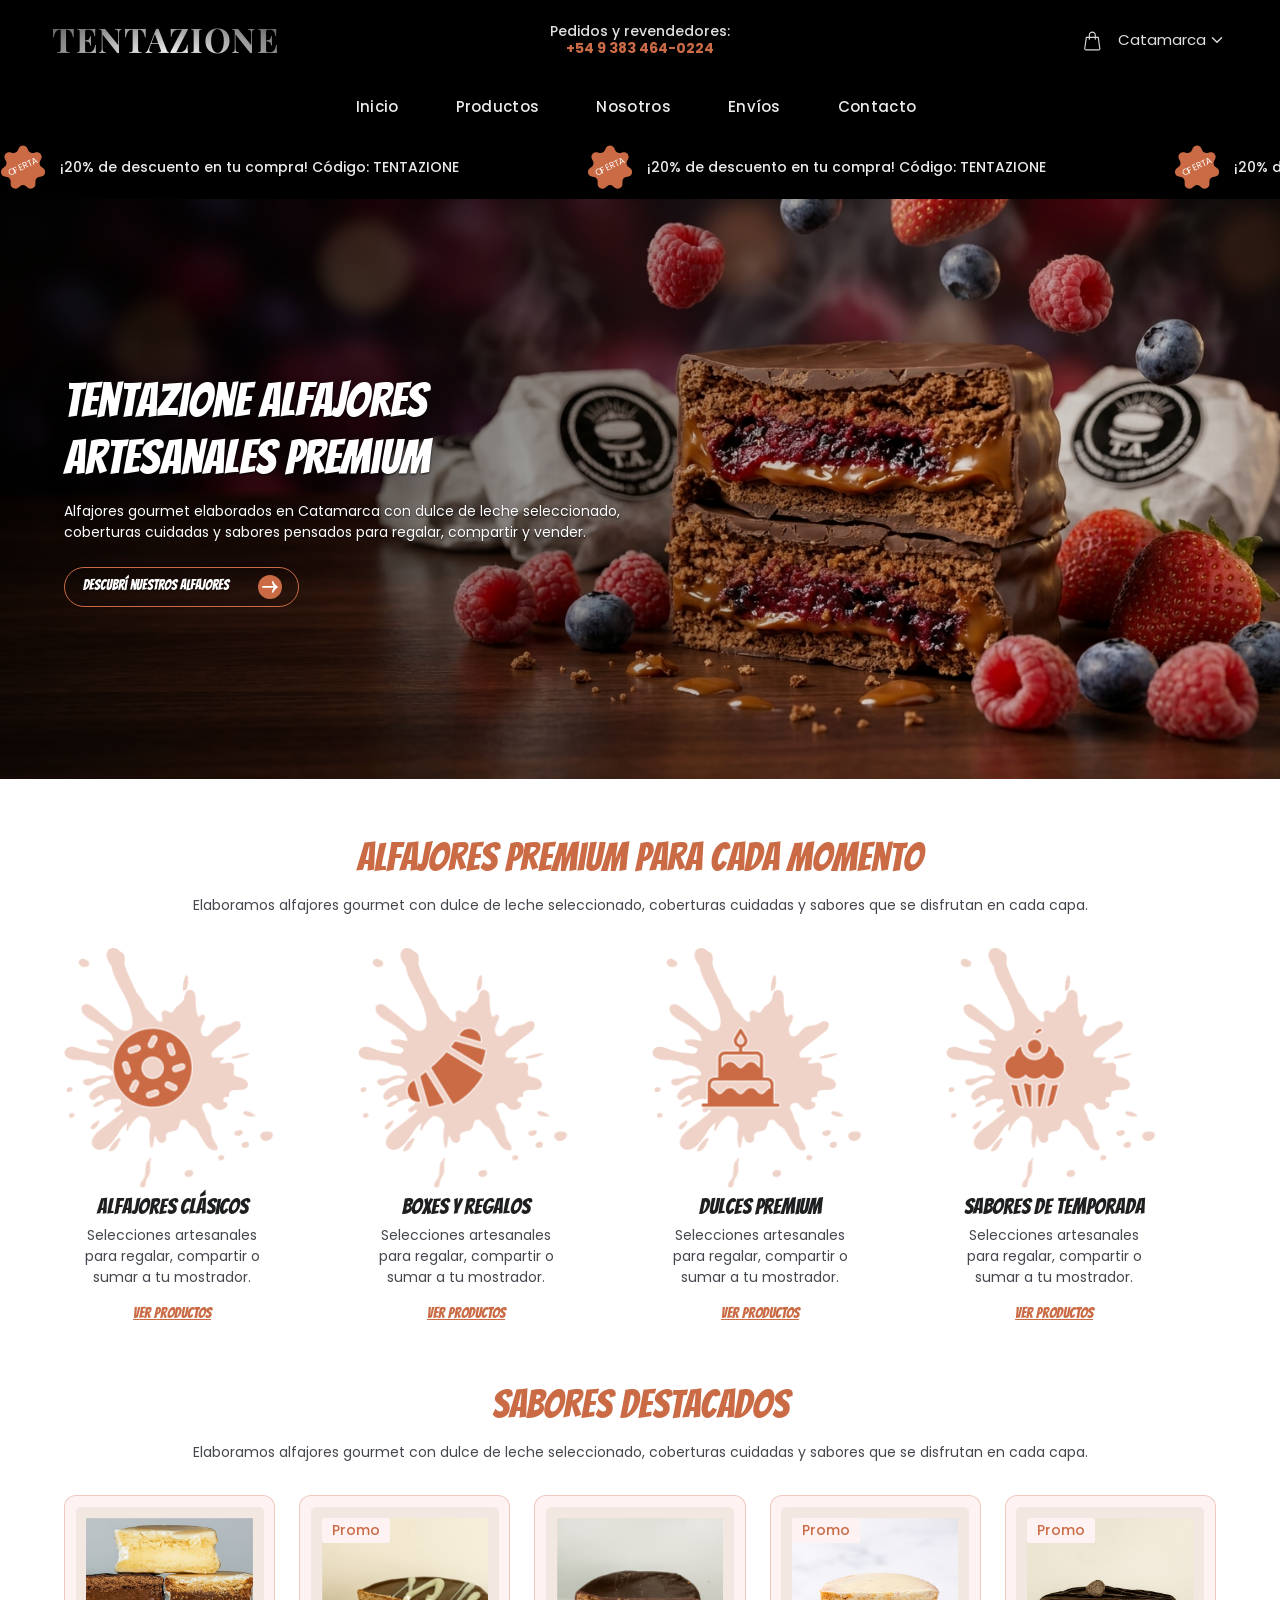
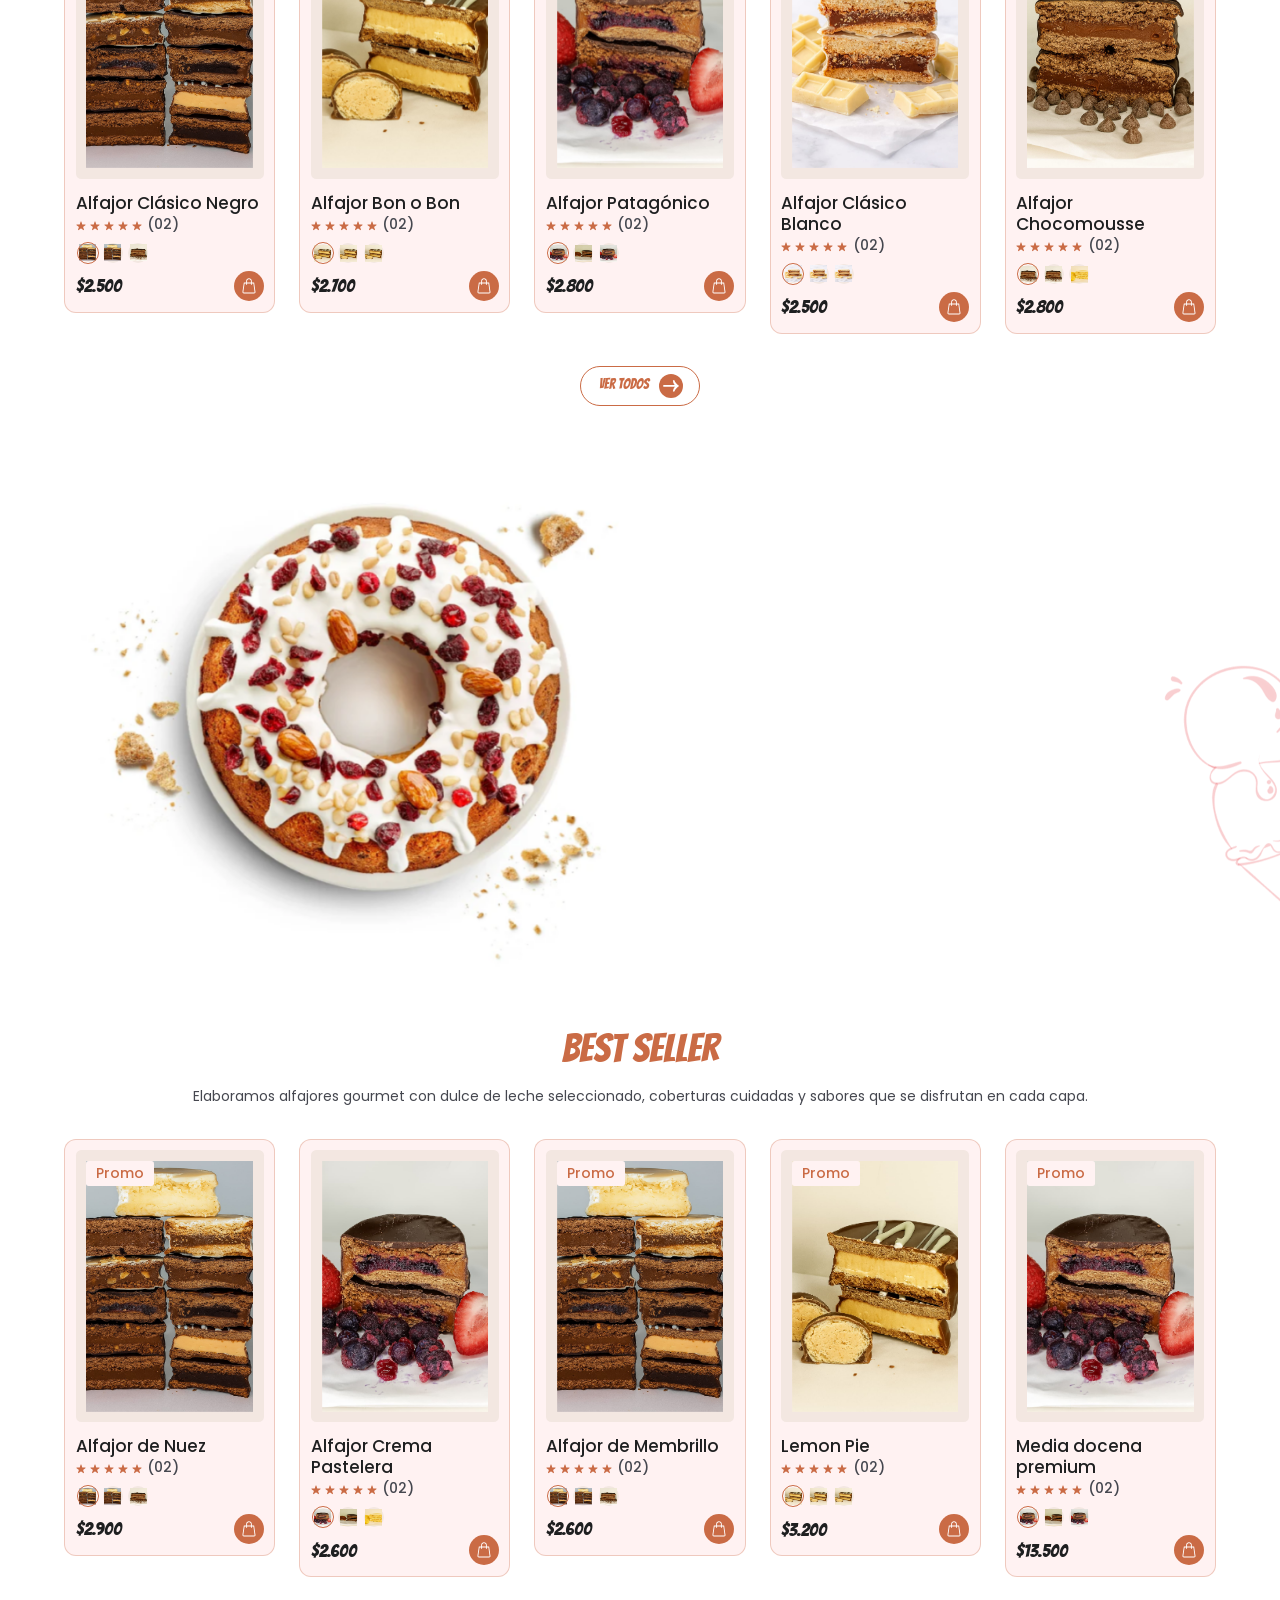
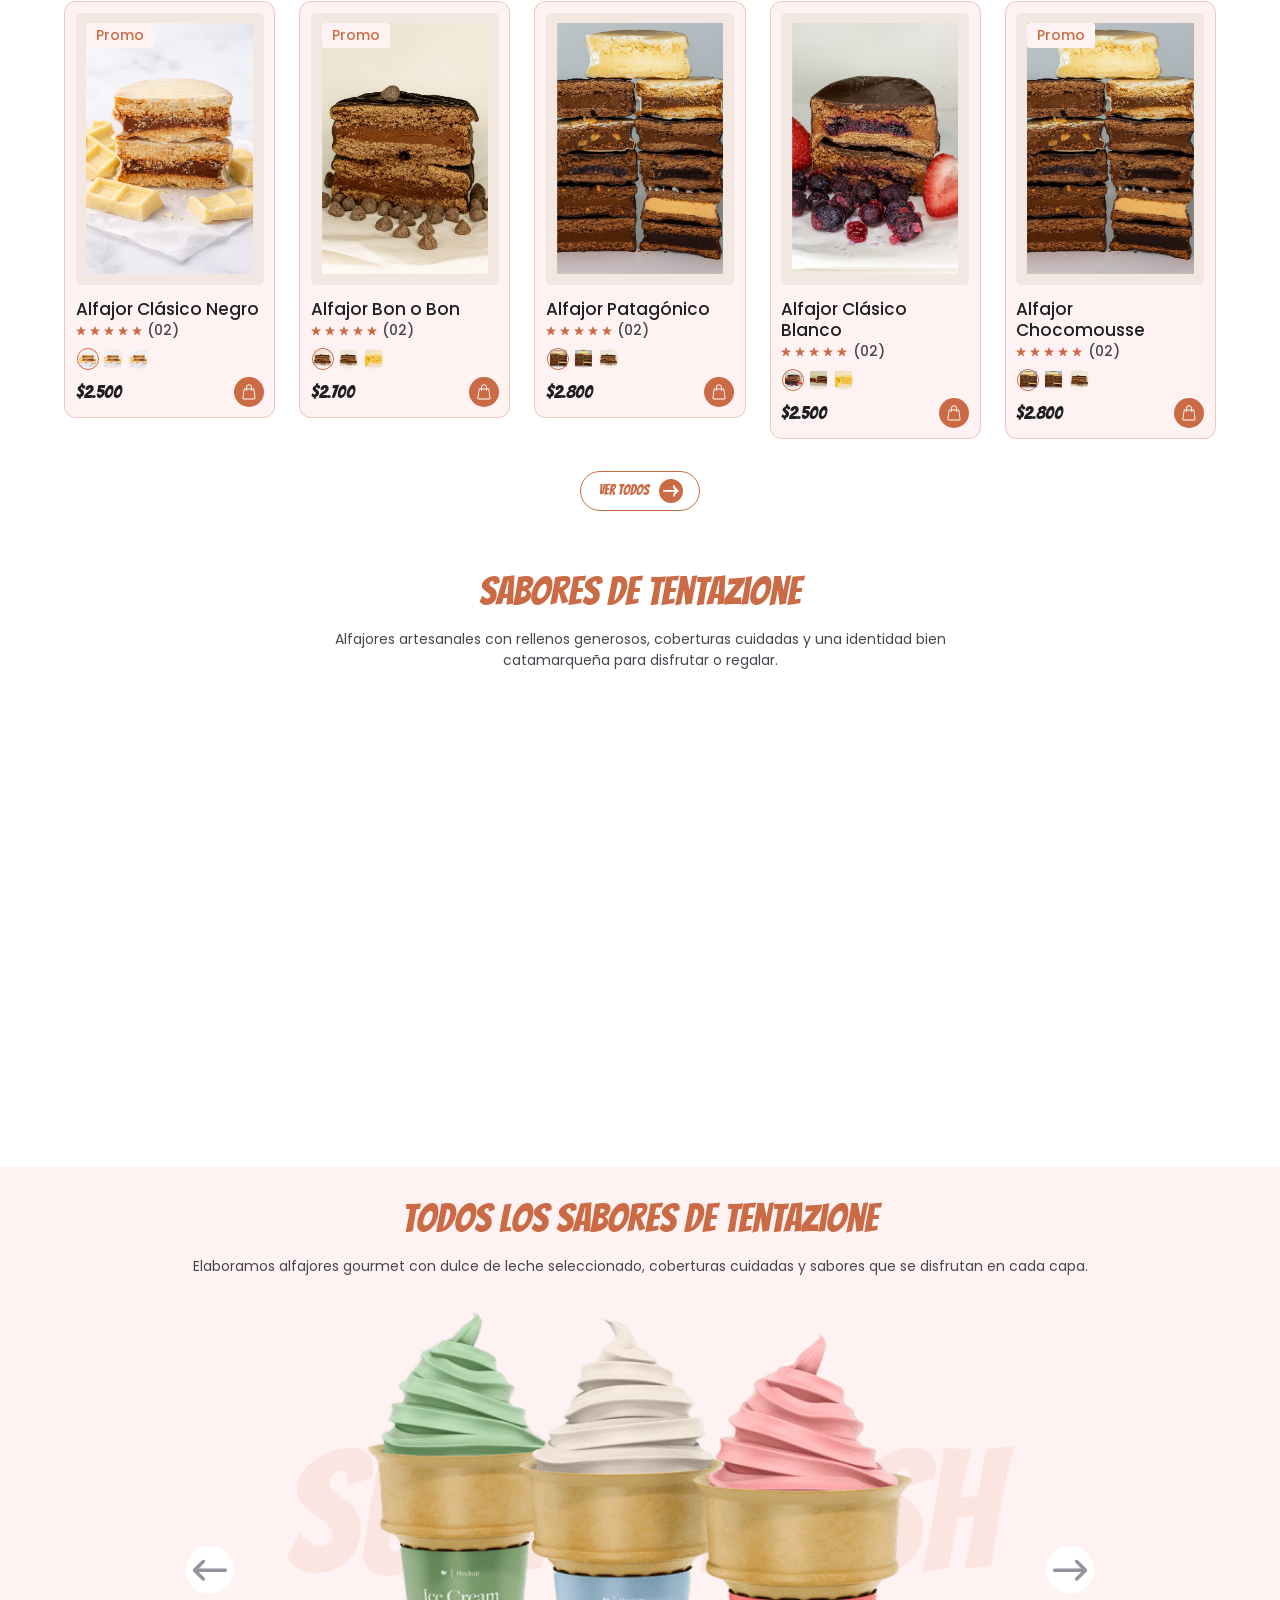
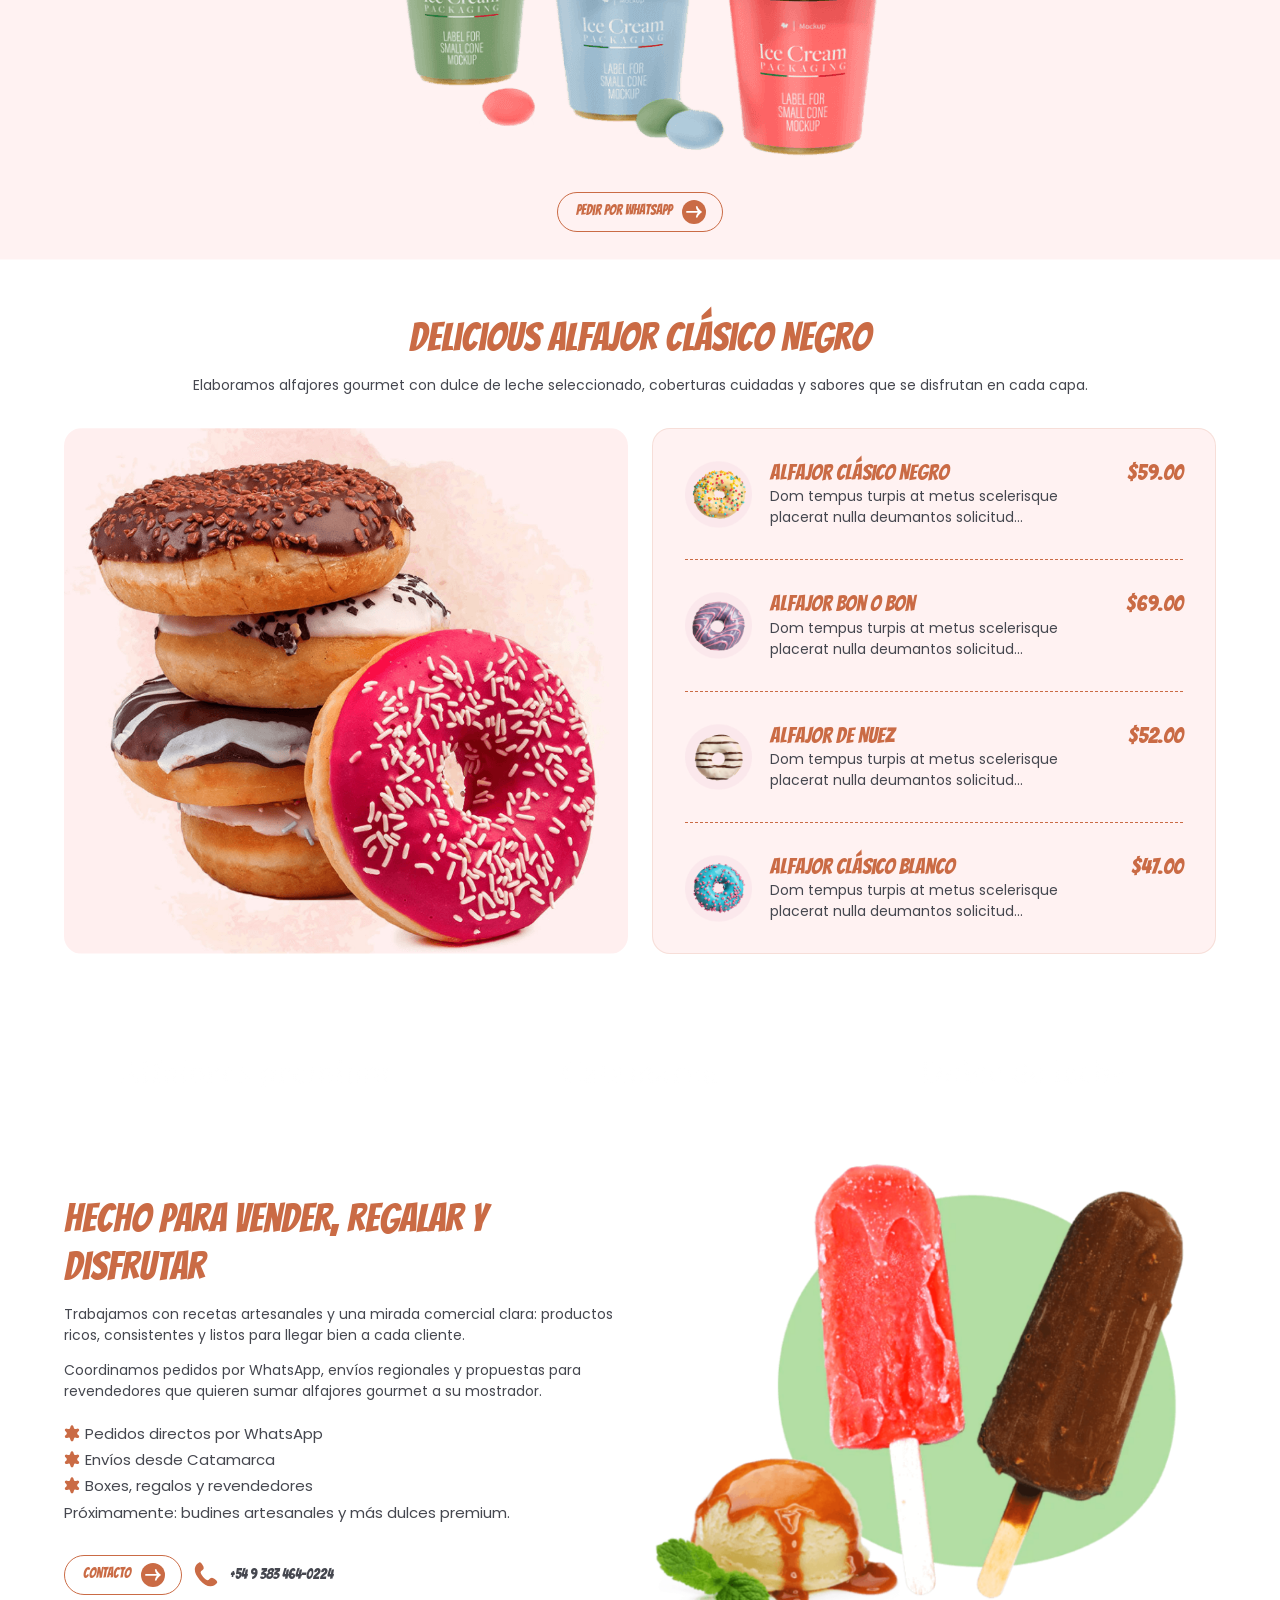
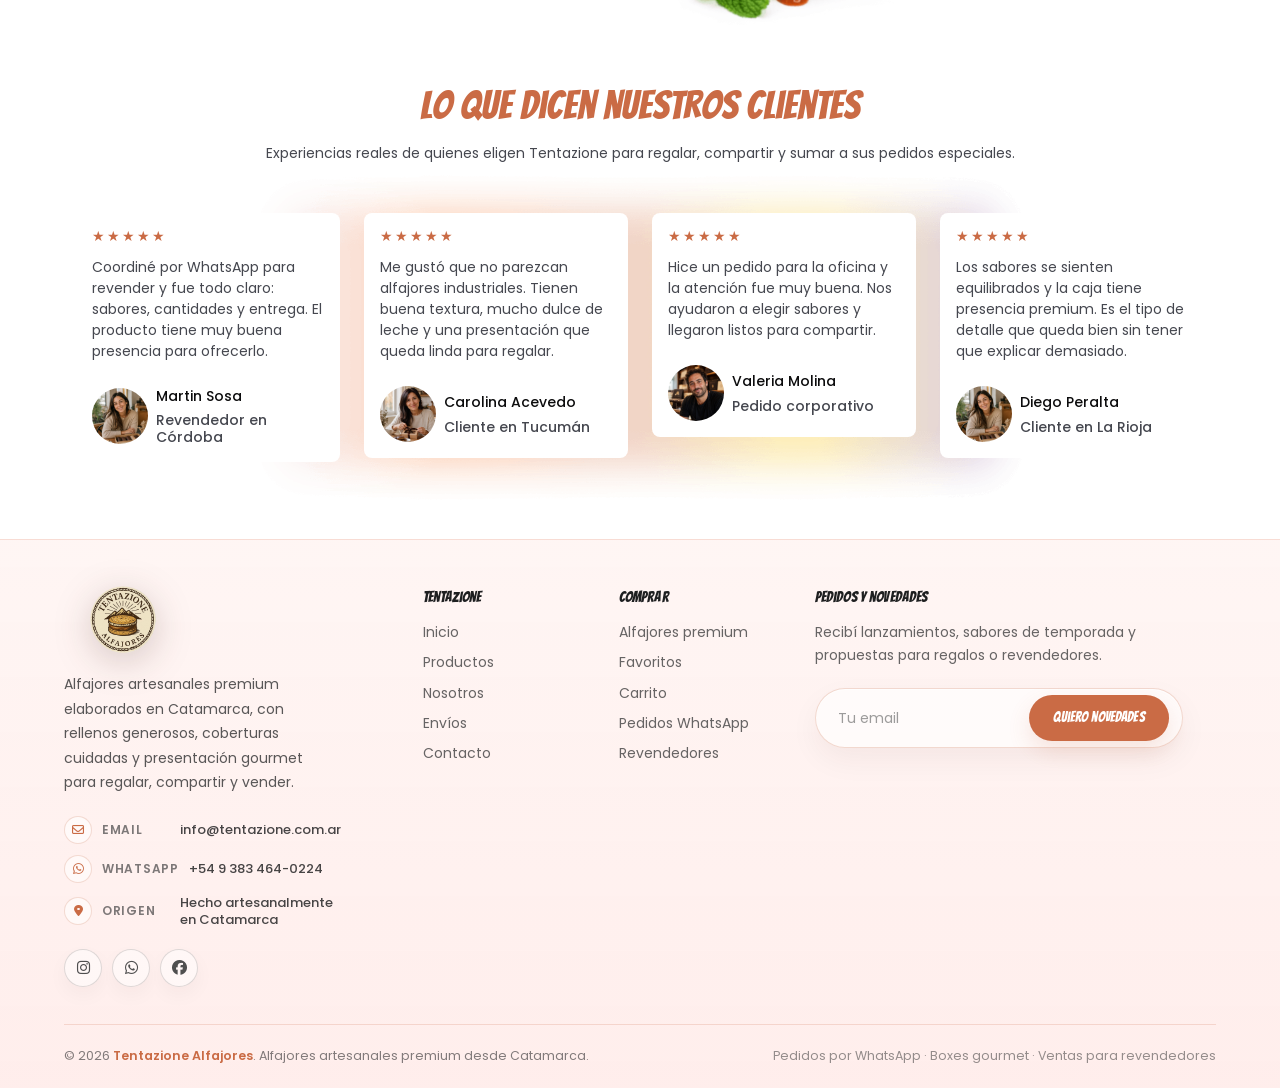
==== commit dd8e3f7c: "cambios" ====
--- a/index.html
+++ b/index.html
@@ -2365,24 +2365,26 @@
 
 
             <!-- FOOTER Start -->
-            <footer class="pt-40 pb-32">
+            <footer class="pt-40 pb-32 tentazione-footer">
                 <div class="container-fluid">
-                    <div class="row row-gap-3 mb-24">
+                    <div class="row row-gap-3 mb-24 tentazione-footer-grid">
                         <div class="col-lg-3 col-md-10 col-sm-5 wow fadeInUp animated" data-wow-delay="0s">
-                            <div class="footer-info-block">
-                                <a href="index.html" class="mb-24 tentazione-header-logo" aria-label="Tentazione Alfajores"><h5 class="tentazione-brand-title tentazione-luminance">TENTAZIONE</h5></a>
-                                <p class="mb-24">Alfajores artesanales premium elaborados en Catamarca. Enviamos pedidos y boxes gourmet a Córdoba, Tucumán, La Rioja, Santiago del Estero, Salta y Mendoza.</p>
-                                <div class="mb-1"><p class="medium-black fw-500">Email: <a href="mailto:info@tentazione.com.ar" class="fw-400 dark-gray">info@tentazione.com.ar</a></p></div>
-                                <div class="mb-1"><p class="medium-black fw-500">WhatsApp: <a href="https://wa.me/5493834640224" class="fw-400 dark-gray">+54 9 383 464-0224</a></p></div>
-                                <div class="mb-24"><p class="medium-black fw-500">Origen: <span class="fw-400 dark-gray">Catamarca, Argentina</span></p></div>
-                                <ul class="list-unstyled social-link">
+                            <div class="footer-info-block tentazione-footer-brand-block">
+                                <a href="index.html" class="tentazione-header-logo tentazione-footer-brand-link" aria-label="Tentazione Alfajores"><h5 class="tentazione-brand-title tentazione-luminance">TENTAZIONE</h5></a>
+                                <p class="tentazione-footer-intro mb-24">Alfajores artesanales premium elaborados en Catamarca, con rellenos generosos, coberturas cuidadas y presentación gourmet para regalar, compartir y vender.</p>
+                                <div class="tentazione-footer-contact">
+                                    <p><i class="far fa-envelope"></i><span>Email</span><a href="mailto:info@tentazione.com.ar">info@tentazione.com.ar</a></p>
+                                    <p><i class="fab fa-whatsapp"></i><span>WhatsApp</span><a href="https://wa.me/5493834640224">+54 9 383 464-0224</a></p>
+                                    <p><i class="fas fa-map-marker-alt"></i><span>Origen</span><strong>Hecho artesanalmente en Catamarca</strong></p>
+                                </div>
+                                <ul class="list-unstyled social-link tentazione-footer-social" aria-label="Redes sociales Tentazione">
                                     <li><a href="https://www.instagram.com/tentazione.ar" class="blog-icons" aria-label="Instagram Tentazione"><i class="fab fa-instagram"></i></a></li>
                                     <li><a href="https://wa.me/5493834640224" class="blog-icons" aria-label="WhatsApp Tentazione"><i class="fab fa-whatsapp"></i></a></li>
                                     <li><a href="https://www.facebook.com/profile.php?id=61565633245039&locale=es_LA" class="blog-icons" aria-label="Facebook Tentazione"><i class="fab fa-facebook"></i></a></li>
                                 </ul>
                             </div>
                         </div>
-                        <div class="offset-lg-1 col-lg-2 col-md-3 col-sm-4 col-6 wow fadeInUp animated" data-wow-delay="30ms">
+                        <div class="offset-lg-1 col-lg-2 col-md-3 col-sm-4 col-6 wow fadeInUp animated tentazione-footer-nav-col" data-wow-delay="30ms">
                             <h6 class="black fw-500 mb-24">Tentazione</h6>
                             <ul class="list-unstyled mb-0">
                                 <li class="mb-8"><a href="index.html">Inicio</a></li>
@@ -2392,17 +2394,17 @@
                                 <li><a href="contact.html">Contacto</a></li>
                             </ul>
                         </div>
-                        <div class="col-lg-2 col-md-3 col-sm-3 col-6 wow fadeInUp animated" data-wow-delay="40ms">
+                        <div class="col-lg-2 col-md-3 col-sm-3 col-6 wow fadeInUp animated tentazione-footer-nav-col" data-wow-delay="40ms">
                             <h6 class="black fw-500 mb-24">Comprar</h6>
                             <ul class="list-unstyled mb-0">
                                 <li class="mb-8"><a href="shop-grid.html">Alfajores premium</a></li>
                                 <li class="mb-8"><a href="wishlist.html">Favoritos</a></li>
-                                <li class="mb-8"><a href="cart.html">Carrito visual</a></li>
-                                <li class="mb-8"><a href="https://wa.me/c/5493834640224">Pedir por WhatsApp</a></li>
+                                <li class="mb-8"><a href="cart.html">Carrito</a></li>
+                                <li class="mb-8"><a href="https://wa.me/c/5493834640224">Pedidos WhatsApp</a></li>
                                 <li><a href="contact.html">Revendedores</a></li>
                             </ul>
                         </div>
-                        <div class="col-lg-4 col-md-6 col-sm-7 wow fadeInUp animated" data-wow-delay="45ms">
+                        <div class="col-lg-4 col-md-6 col-sm-7 wow fadeInUp animated tentazione-footer-newsletter" data-wow-delay="45ms">
                             <h6 class="black fw-500 mb-24">Pedidos y novedades</h6>
                             <p class="mb-24">Recibí lanzamientos, sabores de temporada y propuestas para regalos o revendedores.</p>
                             <form action="contact.html" method="post" class="newsletter-container mb-24">
@@ -2411,10 +2413,10 @@
                             </form>
                         </div>
                     </div>
-                    <div class="hr-line mb-24"></div>
-                    <div class="footer-bottom-bar d-flex align-items-end flex-wrap row-gap-2 justify-content-between wow fadeInUp animated" data-wow-delay="50ms">
-                        <p class="dark-gray">© 2026 <a href="index.html" class="color-primary fw-600">Tentazione Alfajores</a>. Alfajores artesanales premium desde Catamarca.</p>
-                        <div class="payment-cards d-flex align-items-center gap-16"><p class="dark-gray mb-0">Pedidos por WhatsApp y ventas para revendedores.</p></div>
+                    <div class="hr-line mb-24 tentazione-footer-rule"></div>
+                    <div class="footer-bottom-bar tentazione-footer-bottom wow fadeInUp animated" data-wow-delay="50ms">
+                        <p class="tentazione-footer-copy">© 2026 <a href="index.html">Tentazione Alfajores</a>. Alfajores artesanales premium desde Catamarca.</p>
+                        <p class="tentazione-footer-note">Pedidos por WhatsApp · Boxes gourmet · Ventas para revendedores</p>
                     </div>
                 </div>
             </footer>
--- a/assets/css/app.css
+++ b/assets/css/app.css
@@ -1138,39 +1138,46 @@
 -------------------------*/
 .back-to-top {
   position: fixed;
-  bottom: 0px;
-  right: 12px;
+  bottom: 22px;
+  right: 22px;
   display: flex;
   align-items: center;
   justify-content: center;
-  width: clamp(84px, 7.25vw, 300px);
-  height: clamp(84px, 7.25vw, 300px);
-  font-size: clamp(96px, 5.208vw, 220px);
-  padding: 11px 0;
+  width: clamp(42px, 3vw, 56px);
+  height: clamp(42px, 3vw, 56px);
+  font-size: clamp(18px, 1.35vw, 26px);
+  padding: 0;
   border-radius: 50%;
   background: #CA6B45;
   color: #FFFFFF;
   text-align: center;
   opacity: 0;
   text-decoration: none;
-  -webkit-transform: scale(0.3);
-  -ms-transform: scale(0.3);
-  transform: scale(0.3);
+  -webkit-transform: translateY(8px) scale(0.92);
+  -ms-transform: translateY(8px) scale(0.92);
+  transform: translateY(8px) scale(0.92);
   z-index: 999;
+  box-shadow: 0 12px 28px rgba(53, 24, 18, 0.16);
   -webkit-transition: all 0.3s;
   transition: all 0.3s;
 }
 .back-to-top:hover {
   background: #1E1F20;
   color: #FFFFFF;
+  box-shadow: 0 16px 34px rgba(30, 31, 32, 0.18);
+  transform: translateY(4px) scale(1);
 }
 .back-to-top.show {
   opacity: 1;
+  transform: translateY(0) scale(1);
 }
 @media (max-width: 490px) {
   .back-to-top {
-    right: -20px;
-    bottom: -20px;
+    right: 14px;
+    bottom: 14px;
+    width: 40px;
+    height: 40px;
+    font-size: 17px;
   }
 }
 
@@ -3382,6 +3389,392 @@
   width: 100%;
 }
 
+.tentazione-footer {
+  background:
+    linear-gradient(180deg, rgba(255, 246, 244, 0.92) 0%, rgba(255, 238, 236, 0.96) 100%),
+    #FFF2F2;
+  border-top: 1px solid rgba(202, 107, 69, 0.14);
+  padding-top: clamp(34px, 3.2vw, 72px);
+  padding-bottom: clamp(20px, 1.8vw, 44px);
+}
+
+.tentazione-footer .container-fluid {
+  max-width: 1640px;
+}
+
+.tentazione-footer-grid {
+  align-items: flex-start;
+  row-gap: clamp(26px, 3vw, 46px) !important;
+}
+
+.tentazione-footer-brand-block {
+  max-width: 390px;
+}
+
+.tentazione-footer-brand-link {
+  display: inline-flex !important;
+  align-items: center;
+  justify-content: flex-start;
+  margin-bottom: clamp(10px, 1.1vw, 18px);
+}
+
+.tentazione-footer-logo {
+  width: min(118px, 31vw);
+  min-height: auto;
+}
+
+.tentazione-footer-logo img {
+  width: clamp(76px, 6vw, 104px);
+  filter: drop-shadow(0 8px 18px rgba(53, 24, 18, 0.2));
+}
+
+.tentazione-footer-intro {
+  max-width: 34ch;
+  color: rgba(30, 31, 32, 0.74);
+  font-size: clamp(14px, 0.82vw, 16px);
+  line-height: 1.75;
+  letter-spacing: 0;
+}
+
+.tentazione-footer-contact {
+  display: grid;
+  gap: 11px;
+  margin: 0 0 clamp(20px, 1.5vw, 28px);
+}
+
+.tentazione-footer-contact p {
+  display: grid;
+  grid-template-columns: 28px minmax(68px, auto) 1fr;
+  align-items: center;
+  column-gap: 10px;
+  margin: 0;
+  color: rgba(30, 31, 32, 0.86);
+  font-size: clamp(13px, 0.78vw, 15px);
+  line-height: 1.35;
+}
+
+.tentazione-footer-contact i {
+  display: inline-grid;
+  place-items: center;
+  width: 28px;
+  height: 28px;
+  border: 1px solid rgba(202, 107, 69, 0.22);
+  border-radius: 50%;
+  background: rgba(255, 255, 255, 0.58);
+  color: #CA6B45;
+  font-size: 12px;
+}
+
+.tentazione-footer-contact span {
+  color: rgba(30, 31, 32, 0.58);
+  font-size: 12px;
+  font-weight: 600;
+  text-transform: uppercase;
+  letter-spacing: 0.06em;
+}
+
+.tentazione-footer-contact a,
+.tentazione-footer-contact strong {
+  color: rgba(30, 31, 32, 0.82);
+  font-weight: 500;
+  text-decoration: none;
+}
+
+.tentazione-footer-contact a:hover {
+  color: #CA6B45;
+}
+
+.tentazione-footer-social {
+  gap: 10px;
+}
+
+.tentazione-footer-social li a.blog-icons {
+  width: 38px;
+  height: 38px;
+  border-color: rgba(30, 31, 32, 0.15);
+  background: rgba(255, 255, 255, 0.5);
+  color: rgba(30, 31, 32, 0.78);
+  box-shadow: 0 8px 20px rgba(53, 24, 18, 0.04);
+  transition: transform 0.28s ease, background-color 0.28s ease, border-color 0.28s ease, color 0.28s ease, box-shadow 0.28s ease;
+}
+
+.tentazione-footer-social li a.blog-icons:hover,
+.tentazione-footer-social li a.blog-icons:focus {
+  transform: translateY(-2px);
+  border-color: rgba(202, 107, 69, 0.68);
+  background: #CA6B45;
+  color: #FFFFFF;
+  box-shadow: 0 12px 26px rgba(202, 107, 69, 0.18);
+}
+
+.tentazione-footer-nav-col {
+  padding-top: clamp(4px, 0.5vw, 10px);
+}
+
+.tentazione-footer-nav-col h6,
+.tentazione-footer-newsletter h6 {
+  margin-bottom: clamp(14px, 1.2vw, 22px) !important;
+  color: #1E1F20;
+  font-size: clamp(15px, 0.9vw, 17px);
+  letter-spacing: 0.01em;
+}
+
+.tentazione-footer-nav-col li {
+  margin-bottom: 9px !important;
+}
+
+.tentazione-footer-nav-col a {
+  position: relative;
+  color: rgba(30, 31, 32, 0.68);
+  font-size: clamp(14px, 0.82vw, 15px);
+  line-height: 1.45;
+  text-decoration: none;
+  transition: color 0.25s ease, transform 0.25s ease;
+}
+
+.tentazione-footer-nav-col a::after {
+  content: "";
+  position: absolute;
+  left: 0;
+  bottom: -3px;
+  width: 100%;
+  height: 1px;
+  background: rgba(202, 107, 69, 0.58);
+  transform: scaleX(0);
+  transform-origin: left center;
+  transition: transform 0.25s ease;
+}
+
+.tentazione-footer-nav-col a:hover {
+  color: #CA6B45;
+  transform: translateX(2px);
+}
+
+.tentazione-footer-nav-col a:hover::after {
+  transform: scaleX(1);
+}
+
+.tentazione-footer-newsletter {
+  padding-top: clamp(4px, 0.5vw, 10px);
+}
+
+.tentazione-footer-newsletter > p {
+  max-width: 42ch;
+  color: rgba(30, 31, 32, 0.68);
+  font-size: clamp(14px, 0.82vw, 16px);
+  line-height: 1.65;
+}
+
+.tentazione-footer .newsletter-container {
+  max-width: 520px;
+  min-height: 58px;
+  border: 1px solid rgba(202, 107, 69, 0.24);
+  background: rgba(255, 255, 255, 0.66);
+  box-shadow: inset 0 1px 0 rgba(255, 255, 255, 0.76), 0 12px 30px rgba(53, 24, 18, 0.05);
+}
+
+.tentazione-footer .newsletter-container:focus-within {
+  border-color: rgba(202, 107, 69, 0.58);
+  box-shadow: inset 0 1px 0 rgba(255, 255, 255, 0.82), 0 14px 34px rgba(202, 107, 69, 0.1);
+}
+
+.tentazione-footer .newsletter-container .newsletter-block input {
+  min-height: 58px;
+  padding: 16px 190px 16px 22px;
+  color: #1E1F20;
+  font-size: 14px;
+  line-height: 1.3;
+}
+
+.tentazione-footer .newsletter-container .newsletter-block input::placeholder {
+  color: rgba(30, 31, 32, 0.44);
+}
+
+.tentazione-footer .newsletter-container button {
+  right: 6px;
+  padding: 12px 23px;
+  min-height: 46px;
+  border: 1px solid rgba(202, 107, 69, 0.92);
+  box-shadow: 0 10px 22px rgba(202, 107, 69, 0.16);
+  transition: transform 0.28s ease, box-shadow 0.28s ease, background-color 0.28s ease;
+}
+
+.tentazione-footer .newsletter-container button .text {
+  transform: none;
+  padding-right: 0;
+  letter-spacing: 0.01em;
+}
+
+.tentazione-footer .newsletter-container button:hover {
+  transform: translate(-5%, -50%) translateY(-1px);
+  box-shadow: 0 14px 28px rgba(202, 107, 69, 0.22);
+}
+
+.tentazione-footer .newsletter-container button:hover .text {
+  transform: none;
+}
+
+.tentazione-footer-rule {
+  border-color: rgba(53, 24, 18, 0.1);
+  margin-top: clamp(2px, 1vw, 14px);
+}
+
+.tentazione-footer-bottom {
+  display: flex;
+  align-items: center;
+  justify-content: space-between;
+  gap: 14px 24px;
+}
+
+.tentazione-footer-copy,
+.tentazione-footer-note {
+  margin: 0;
+  color: rgba(30, 31, 32, 0.56);
+  font-size: clamp(12.5px, 0.74vw, 14px);
+  line-height: 1.55;
+}
+
+.tentazione-footer-copy a {
+  color: #CA6B45;
+  font-weight: 600;
+  text-decoration: none;
+}
+
+.tentazione-footer-note {
+  text-align: right;
+  color: rgba(30, 31, 32, 0.48);
+}
+
+@media (min-width: 1200px) {
+  .tentazione-footer-grid > .offset-lg-1 {
+    margin-left: 5.5%;
+  }
+}
+
+@media (max-width: 991.98px) {
+  .tentazione-footer-brand-block {
+    max-width: 520px;
+  }
+
+  .tentazione-footer-intro {
+    max-width: 46ch;
+  }
+
+  .tentazione-footer-bottom {
+    align-items: flex-start;
+    flex-direction: column;
+  }
+
+  .tentazione-footer-note {
+    text-align: left;
+  }
+}
+
+@media (max-width: 575.98px) {
+  .tentazione-footer {
+    padding-top: 30px;
+    padding-bottom: 24px;
+  }
+
+  .tentazione-footer-grid {
+    row-gap: 28px !important;
+  }
+
+  .tentazione-footer-brand-block,
+  .tentazione-footer-intro,
+  .tentazione-footer-newsletter > p {
+    max-width: none;
+  }
+
+  .tentazione-footer-brand-link {
+    margin-bottom: 8px;
+  }
+
+  .tentazione-footer-logo {
+    width: 88px;
+  }
+
+  .tentazione-footer-logo img {
+    width: 78px;
+  }
+
+  .tentazione-footer-intro {
+    margin-bottom: 20px !important;
+    font-size: 14px;
+    line-height: 1.68;
+  }
+
+  .tentazione-footer-contact {
+    gap: 12px;
+  }
+
+  .tentazione-footer-contact p {
+    grid-template-columns: 30px 1fr;
+    row-gap: 2px;
+  }
+
+  .tentazione-footer-contact span,
+  .tentazione-footer-contact a,
+  .tentazione-footer-contact strong {
+    grid-column: 2;
+  }
+
+  .tentazione-footer-contact span {
+    font-size: 11px;
+  }
+
+  .tentazione-footer-social li a.blog-icons {
+    width: 36px;
+    height: 36px;
+  }
+
+  .tentazione-footer-nav-col h6,
+  .tentazione-footer-newsletter h6 {
+    margin-bottom: 12px !important;
+  }
+
+  .tentazione-footer-nav-col li {
+    margin-bottom: 8px !important;
+  }
+
+  .tentazione-footer .newsletter-container {
+    display: grid;
+    gap: 10px;
+    min-height: 0;
+    padding: 6px;
+    border-radius: 28px;
+  }
+
+  .tentazione-footer .newsletter-container .newsletter-block input {
+    min-height: 46px;
+    padding: 13px 16px;
+  }
+
+  .tentazione-footer .newsletter-container button {
+    position: relative;
+    inset: auto;
+    justify-content: center;
+    width: 100%;
+    min-height: 44px;
+    transform: none;
+  }
+
+  .tentazione-footer .newsletter-container button:hover {
+    transform: translateY(-1px);
+  }
+
+  .tentazione-footer-bottom {
+    gap: 7px;
+    padding-top: 2px;
+  }
+
+  .tentazione-footer-copy,
+  .tentazione-footer-note {
+    font-size: 12.5px;
+    line-height: 1.6;
+  }
+}
+
 .title-banner {
   background-image: url(../media/banner/title-banner.png);
   background-repeat: no-repeat;
--- a/assets/css/tentazione-brand.css
+++ b/assets/css/tentazione-brand.css
@@ -230,16 +230,17 @@
   display: inline-flex !important;
   align-items: center;
   justify-content: center;
-  width: min(150px, 40vw);
-  min-height: 90px;
+  width: min(118px, 31vw);
+  min-height: 0;
 }
 
 .tentazione-footer-logo img {
   display: block;
-  width: 112px;
+  width: clamp(76px, 6vw, 104px);
   max-width: 100%;
-  height: auto;
-  filter: drop-shadow(0 10px 22px rgba(0, 0, 0, 0.32));
+  height: clamp(76px, 6vw, 104px);
+  object-fit: contain;
+  filter: drop-shadow(0 8px 18px rgba(53, 24, 18, 0.2));
 }
 
 .tentazione-ecommerce-panel {
